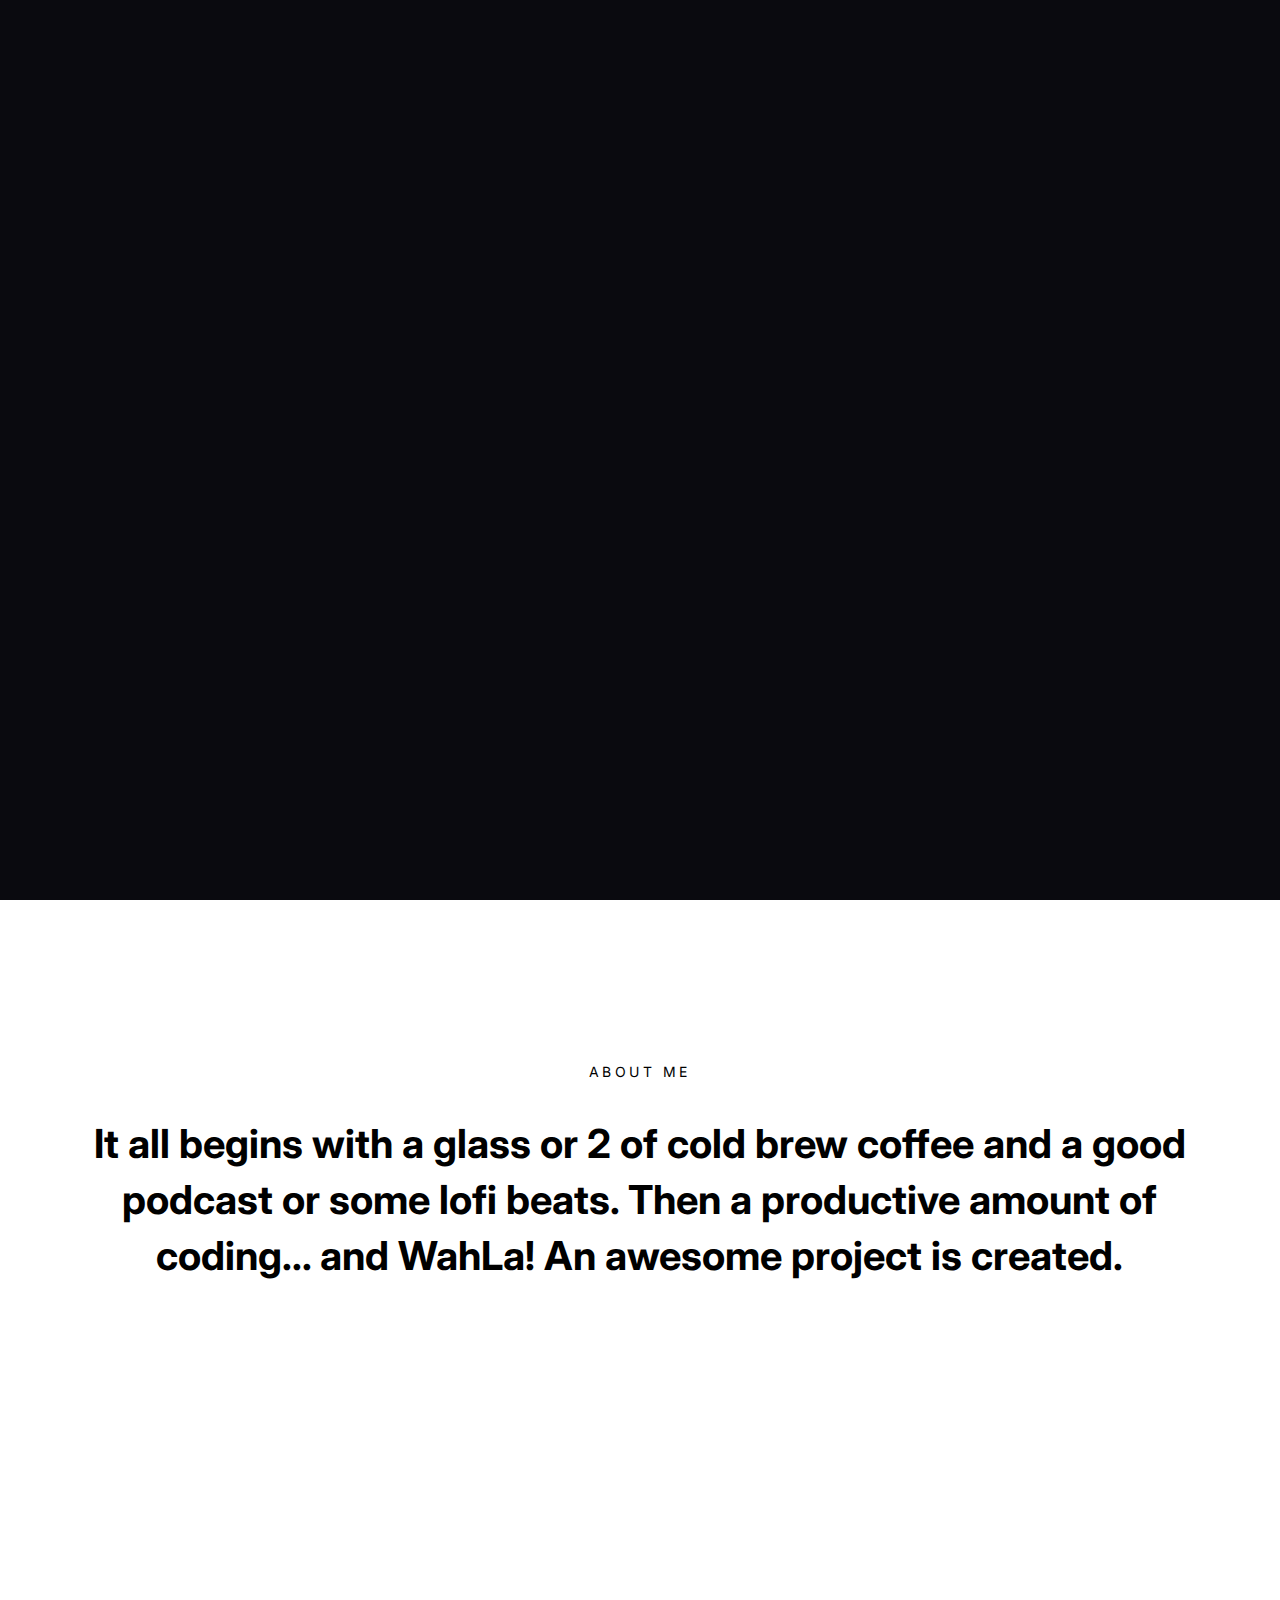
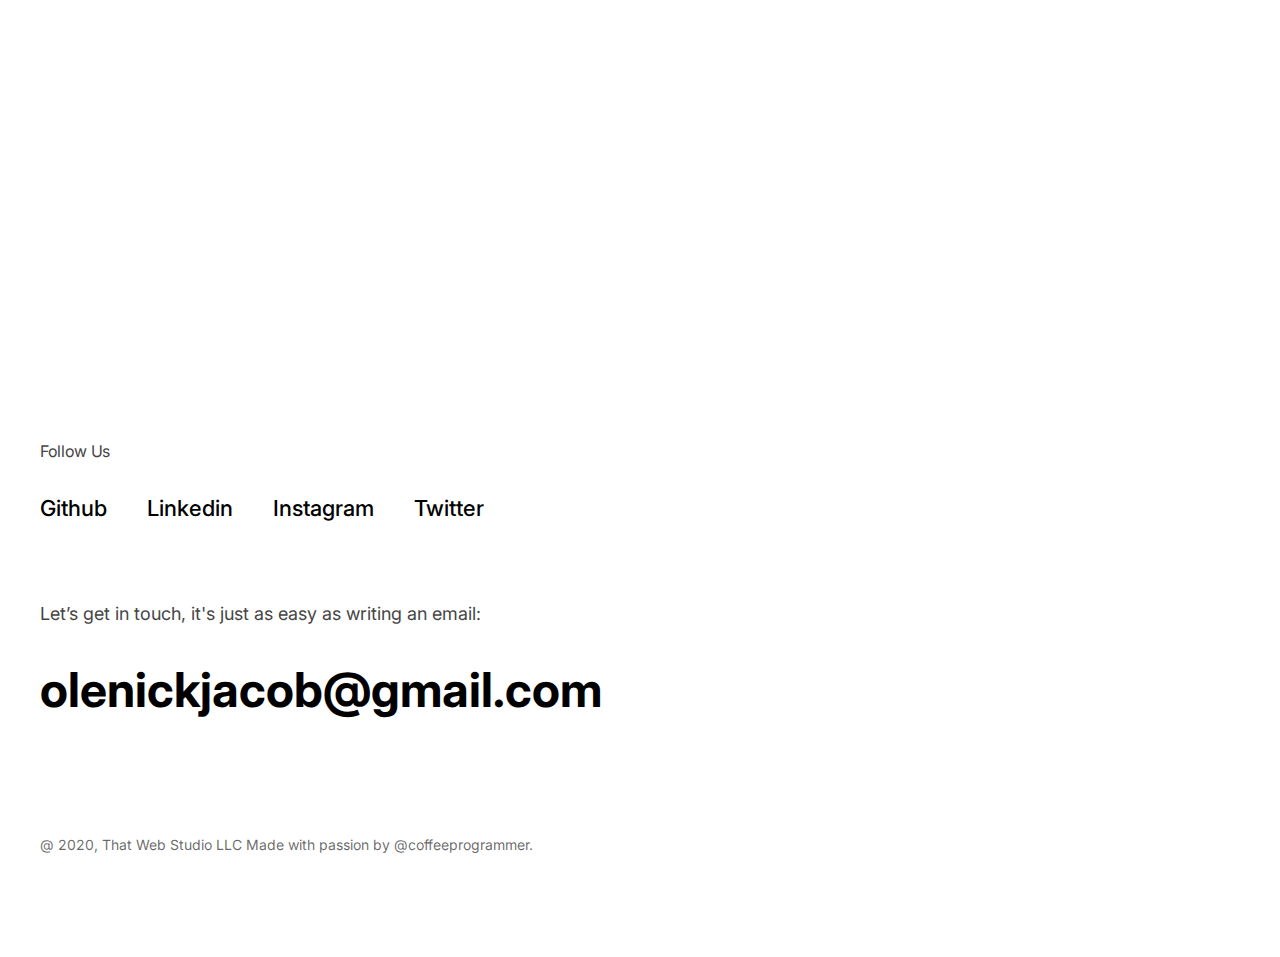
==== index.html @ dc8c901f "updated a link" ====
<!DOCTYPE html>
<html lang="en">

<head>

  <!-- Required meta tags -->
  <meta charset="UTF-8">
  <meta name="viewport" content="width=device-width, initial-scale=1">

  <!-- Google fonts -->
  <link href="https://fonts.googleapis.com/css2?family=Oswald:wght@200;300;400;500;600;700&display=swap" rel="stylesheet">
  <link href="https://fonts.googleapis.com/css2?family=Inter:wght@300;400;500;600;700;800;900&display=swap" rel="stylesheet">

  <!-- Stylesheets -->
  <link rel="stylesheet" href="css/vendors.css">
  <link rel="stylesheet" href="css/main.css">

  <!-- Favicon -->
  <link rel="apple-touch-icon" sizes="57x57" href="img/favicon/apple-icon-57x57.png">
  <link rel="apple-touch-icon" sizes="60x60" href="img/favicon/apple-icon-60x60.png">
  <link rel="apple-touch-icon" sizes="72x72" href="img/favicon/apple-icon-72x72.png">
  <link rel="apple-touch-icon" sizes="76x76" href="img/favicon/apple-icon-76x76.png">
  <link rel="apple-touch-icon" sizes="114x114" href="img/favicon/apple-icon-114x114.png">
  <link rel="apple-touch-icon" sizes="120x120" href="img/favicon/apple-icon-120x120.png">
  <link rel="apple-touch-icon" sizes="144x144" href="img/favicon/apple-icon-144x144.png">
  <link rel="apple-touch-icon" sizes="152x152" href="img/favicon/apple-icon-152x152.png">
  <link rel="apple-touch-icon" sizes="180x180" href="img/favicon/apple-icon-180x180.png">
  <link rel="icon" type="image/png" sizes="192x192" href="img/favicon/android-icon-192x192.png">
  <link rel="icon" type="image/png" sizes="32x32" href="img/favicon/favicon-32x32.png">
  <link rel="icon" type="image/png" sizes="96x96" href="img/favicon/favicon-96x96.png">
  <link rel="icon" type="image/png" sizes="16x16" href="img/favicon/favicon-16x16.png">
  <link rel="manifest" href="img/favicon/manifest.json">
  <meta name="msapplication-TileColor" content="#ffffff">
  <meta name="msapplication-TileImage" content="img/favicon/ms-icon-144x144.png">
  <meta name="theme-color" content="#ffffff">

  <title>Jacob Olenick | Front-End Engineer</title>
</head>

<body class="preloader-visible" data-barba="wrapper">


  <!-- preloader start -->
  <div class="preloader js-preloader">
    <div class="preloader__bg"></div>

    <div class="preloader__progress">
      <div class="preloader__progress__inner"></div>
    </div>
  </div>
  <!-- preloader end -->


  <!-- cursor start -->
  <div class="cursor js-cursor">
    <div class="cursor__wrapper">
      <div class="cursor__follower js-follower"></div>
      <div class="cursor__label js-label"></div>
      <div class="cursor__icon js-icon"></div>
    </div>
  </div>
  <!-- cursor end -->


  <!-- barba container start -->
  <div class="barba-container" data-barba="container">

    <!-- to-top-button start -->
    <div data-cursor class="backButton js-backButton">
      <span class="backButton__bg"></span>
      <div class="backButton__icon__wrap">
        <i class="backButton__button js-top-button" data-feather="arrow-up"></i>
      </div>
    </div>
    <!-- to-top-button end -->


    <main class="">


      <!-- header start -->
      <header class="header -light -sticky-light js-header">
        <!-- header__bar start -->
        <div class="header__bar">
          <div class="header__logo js-header-logo">
            <a data-barba href="home-1.html">
              <img class="header__logo__light js-lazy" data-srcset="images/JACOB OLENICK (1).png" data-src="images/JACOB OLENICK (1).png" alt="Logo">
            </a>
            <a data-barba href="home-1.html">
              <img class="header__logo__dark js-lazy" data-srcset="images/JACOB OLENICK (1).png" data-src="images/JACOB OLENICK (1).png" alt="Logo">
            </a>
          </div>

          <div class="header__menu js-header-menu">
            <button type="button" class="nav-button-open js-nav-open">
              <i class="icon" data-feather="menu"></i>
            </button>
          </div>
        </div>
        <!-- header__bar end -->


        <!-- nav start -->
        <nav class="nav js-nav">
          <div class="nav__inner js-nav-inner">
            <div class="nav__bg js-nav-bg"></div>

            <div class="nav__container">
              <div class="nav__header">
                <button type="button" class="nav-button-back js-nav-back">
                  <i class="icon" data-feather="arrow-left-circle"></i>
                </button>

                <button type="button" class="nav-btn-close js-nav-close pointer-events-none">
                  <i class="icon" data-feather="x"></i>
                </button>
              </div>

             <div class="nav__content">
                <div class="nav__content__left">
                  <div class="navList__wrap">
                    <ul class="navList js-navList">
                     <li>
                        <a data-barba href="https://nikewebsiteecomm.netlify.app">
                          Nike Showcase
                        </a>
                      </li>
                      <li>
                        <a data-barba href="https://diamondgame.netlify.app">
                          Javascript Game
                        </a>
                      </li>
                      <li>
                        <a data-barba href="https://mealfindr.netlify.app">
                          Meal Findr
                        </a>
                      </li>
                      <li>
                        <a data-barba href="https://jolly-mirzakhani-f8c6f5.netlify.app">
                          Coding Tunez
                        </a>
                      </li>
                      

                    
                  </div>
                </div> 

                <div class="nav__content__right">
                  <div class="nav__info">
                    <div class="nav__info__item js-navInfo-item">
                      <h5 class="text-sm tracking-none fw-500">
                        Do what you love!
                      </h5>

                      <div class="nav__info__content text-lg text-white mt-16">
                        <p>
                          I chose coding becuase it makes me feel alive. I'm not the smartest person, but I'm passionate. 
                        </p>
                      </div>
                    </div>

                    <div class="nav__info__item js-navInfo-item">
                      <h5 class="text-sm tracking-none fw-500">
                        Socials
                      </h5>

                      <div class="nav__info__content text-lg text-white mt-16">
                        <a href="https://www.github.com/jacobolenick">Github</a>
                        <a href="https://wwww.linkedin.com/in/jacobmolenick">Linkedin</a>
                        <a href="https://www.instagram.com/coffeeprogrammer">Instagram</a>
                        <a href="https://www.twitter.com/jacobolenick">Twitter</a>
                      </div>
                    </div>

                    <div class="nav__info__item js-navInfo-item">
                      <h5 class="text-sm tracking-none fw-500">
                        Contact Me
                      </h5>

                      <div class="nav__info__content text-lg text-white mt-16">
                        <a href="#">olenickjacob@gmail.com</a>
                      </div>
                    </div>
                  </div>
                </div>
              </div>
            </div>
          </div>
        </nav>
        <!-- nav end -->
      </header>
      <!-- header end -->


      <!-- section start -->
      <section class="masthead -type-3 -full-height js-masthead-type-3 js-shapes">
        <!-- shapes start -->
        <div class="masthead-shapes -group-2">
          <div class="masthead-shapes__item -item-1">
            <!-- <div class="masthead-shapes__shape -white -shadow-light js-shape"></div> -->
          </div>
        </div>
        <!-- shapes end -->

        <!-- container start -->
        <div class="container">
          <div class="row">
            <div class="col-auto offset-lg-1">
              <div class="masthead__content -left-padding pt-40 z-3">
                <div data-split="lines" data-split-page-reveal>
                  <p class="masthead__subtitle text-xs uppercase tracking-lg fw-500 mb-40 md:mb-32 js-subtitle">
                    Hello World
                  </p>
                </div>

                <div data-split="lines" data-split-page-reveal>
                  <h1 class="masthead__title fw-600 js-title">
                    Jacob Olenick<br>
                    Front-End Developer
                  </h1>
                </div>

                <div data-split="lines" data-split-page-reveal>
                  <p class="masthead__text mt-40 md:mt-32 sm:mt-20 js-text">
                    ReactJS and React Native<br>
                    Previosuly Worked as a UX/UI Designer
                  </p>
                </div>

                <div class="overflow-hidden">
                  <div class="masthead__button mt-48 md:mt-40 sm:mt-32 js-button">
                    <a href="https://www.linkedin.com/in/jacobmolenick" class="button -md -outline-black text-black">
                      Get in touch
                    </a>
                  </div>
                </div>
              </div>
            </div>
          </div>
        </div>
        <!-- container end -->

        <!-- ui-element start -->
        <div class="ui-element -bottom-left js-ui">
          <div class="ui-element__social text-black js-bottom-left-links">
            <a href="https://www.instagram.com/coffeeprogrammer"><i class="fa fa-instagram"></i></a>
            <a href="https://www.linkedin.com/in/jacobmolenick"><i class="fa fa-linkedin"></i></a>
            <a href="https://www.github.com/jacobolenick"><i class="fa fa-github"></i></a>
            <a href="https://www.twitter.com/jacobolenick"><i class="fa fa-twitter"></i></a>
          </div>
        </div>
        <!-- ui-element end -->

        <!-- ui-element start -->
        <div class="ui-element -bottom sm:d-none js-ui">
          <button type="button" class="ui-element__scroll text-black js-ui-scroll-button">
            scroll down
            <i class="icon" data-feather="arrow-down"></i>
          </button>
        </div>
        <!-- ui-element end -->
      </section>
      <!-- section end -->


      <!-- section start -->
      <section class="layout-pt-xl layout-pb-lg">
        <!-- container start -->
        <div data-anim-wrap class="container">
          <!-- row start -->
          <div class="row justify-content-center text-center">
            <div class="col-xl-11 col-lg-10">
              <div class="sectionHeading -sm">
                <p class="sectionHeading__subtitle">
                  About Me
                </p>
                <h2 class="sectionHeading__title leading-lg mt-32">
                  It all begins with a glass or 2 of cold brew coffee and a good podcast or some lofi beats. Then a productive amount of coding... and WahLa! An awesome project is created.
                </h2>
              <!--  <a href="about-2.html" data-barba class="button -underline fw-400 text-lg text-black mt-40"> -->
            
                </a>
              </div>
            </div>
          </div>
          <!-- row end -->
        </div>
        <!-- container end -->
      </section>
      <!-- section end -->


      <!-- section start -->
      <section class="layout-pt-md layout-pb-md">
        <!-- container start -->
        <div class="container">
          <!-- row start -->
          <div class="fancy-grid -col-2">

            <div class="fancy-grid__item">
              <a data-cursor-icon="arrow-right" data-anim="slide-up delay-2" class="portfolioCard -type-1 -hover" data-barba href="https://nikewebsiteecomm.netlify.app/">
                <div class="portfolioCard__img">
                  <div class="portfolioCard__img__inner">
                    <div class="ratio ratio-3:4 bg-image js-lazy" data-bg="images/nike.jpg"></div>
                  </div>
                </div>

                <div class="portfolioCard__content mt-20">
                  <p class="portfolioCard__category overflow-hidden text-dark mb-8">
                    ReactJS Project
                  </p>

                  <h3 class="portfolioCard__title overflow-hidden text-2xl fw-600">
                    Nike Showcase
                  </h3>
                </div>
              </a>
            </div>

            <div class="fancy-grid__item">
              <a data-cursor-icon="arrow-right" data-anim="slide-up delay-2" class="portfolioCard -type-1 -hover" data-barba href="https://mealfindr.netlify.app/">
                <div class="portfolioCard__img">
                  <div class="portfolioCard__img__inner">
                    <div class="ratio ratio-3:4 bg-image js-lazy" data-bg="images/meal.jpg"></div>
                  </div>
                </div>

                <div class="portfolioCard__content mt-20">
                  <p class="portfolioCard__category overflow-hidden text-dark mb-8">
                    Javascript Project | API
                  </p>

                  <h3 class="portfolioCard__title overflow-hidden text-2xl fw-600">
                    Meal Finder
                  </h3>
                </div>
              </a>
            </div>

            <div class="fancy-grid__item">
              <a data-cursor-icon="arrow-right" data-anim="slide-up delay-2" class="portfolioCard -type-1 -hover" data-barba href="https://jolly-mirzakhani-f8c6f5.netlify.app/">
                <div class="portfolioCard__img">
                  <div class="portfolioCard__img__inner">
                    <div class="ratio ratio-3:4 bg-image js-lazy" data-bg="images/tunez.jpg"></div>
                  </div>
                </div>

                <div class="portfolioCard__content mt-20">
                  <p class="portfolioCard__category overflow-hidden text-dark mb-8">
                    Javascript Project
                  </p>

                  <h3 class="portfolioCard__title overflow-hidden text-2xl fw-600">
                    Coding Tunez
                  </h3>
                </div>
              </a>
            </div>

            <div class="fancy-grid__item">
              <a data-cursor-icon="arrow-right" data-anim="slide-up delay-2" class="portfolioCard -type-1 -hover" data-barba href="https://diamondgame.netlify.app/">
                <div class="portfolioCard__img">
                  <div class="portfolioCard__img__inner">
                    <div class="ratio ratio-3:4 bg-image js-lazy" data-bg="images/game.jpg"></div>
                  </div>
                </div>

                <div class="portfolioCard__content mt-20">
                  <p class="portfolioCard__category overflow-hidden text-dark mb-8">
                    Javascript Game Project
                  </p>

                  <h3 class="portfolioCard__title overflow-hidden text-2xl fw-600">
                    Diamond Game
                  </h3>
                </div>
              </a>
            </div>

           <!-- <div class="fancy-grid__item">
              <a data-cursor-icon="arrow-right" data-anim="slide-up delay-2" class="portfolioCard -type-1 -hover" data-barba href="portfolio-single-4.html">
                <div class="portfolioCard__img">
                  <div class="portfolioCard__img__inner">
                    <div class="ratio ratio-3:4 bg-image js-lazy" data-bg="img/projects/vertical/4.jpg"></div>
                  </div>
                </div>

                <div class="portfolioCard__content mt-20">
                  <p class="portfolioCard__category overflow-hidden text-dark mb-8">
                    Branding
                  </p>

                  <h3 class="portfolioCard__title overflow-hidden text-2xl fw-600">
                    Steel Bottle
                  </h3>
                </div>
              </a>
            </div>

          </div> -->
          <!-- row end -->
        </div>
        <!-- container end -->
      </section>
      <!-- section end -->


      <!-- section start -->
      <section class="layout-pt-md layout-pb-md">
        <!-- container start -->
        <div data-anim-wrap class="container">

          <!-- row start -->
         <!-- <div class="row">
            <div class="col-md-5">
              <div class="sectionHeading -md">
                <p class="sectionHeading__subtitle">
                  recognition
                </p>
                <h2 class="sectionHeading__title">
                  Awards & Recognition
                </h2>
              </div>
            </div>
          </div>
          <!-- row end -->


          <!-- row start -->
          <!--<div class="row x-gap-48 y-gap-48 layout-pt-md">

            <div class="col-lg-4 col-sm-6">
              <div data-anim="slide-up delay-1">
                <h4 class="text-xl fw-500 tracking-none">
                  Interior design
                </h4>
                <p class="text-lg fw-400 mt-8">
                  Breakthrough designer of the year 2020
                </p>
              </div>
            </div>

            <div class="col-lg-4 col-sm-6">
              <div data-anim="slide-up delay-1">
                <h4 class="text-xl fw-500 tracking-none">
                  CSS Design Awards
                </h4>
                <p class="text-lg fw-400 mt-8">
                  Breakthrough designer of the year 2020
                </p>
              </div>
            </div>

            <div class="col-lg-4 col-sm-6">
              <div data-anim="slide-up delay-1">
                <h4 class="text-xl fw-500 tracking-none">
                  Web Design Award
                </h4>
                <p class="text-lg fw-400 mt-8">
                  Breakthrough designer of the year 2020
                </p>
              </div>
            </div>

            <div class="col-lg-4 col-sm-6">
              <div data-anim="slide-up delay-1">
                <h4 class="text-xl fw-500 tracking-none">
                  The Shorty Awards
                </h4>
                <p class="text-lg fw-400 mt-8">
                  Breakthrough designer of the year 2020
                </p>
              </div>
            </div>

            <div class="col-lg-4 col-sm-6">
              <div data-anim="slide-up delay-1">
                <h4 class="text-xl fw-500 tracking-none">
                  Interior design
                </h4>
                <p class="text-lg fw-400 mt-8">
                  Breakthrough designer of the year 2020
                </p>
              </div>
            </div>

            <div class="col-lg-4 col-sm-6">
              <div data-anim="slide-up delay-1">
                <h4 class="text-xl fw-500 tracking-none">
                  CSS Design Awards
                </h4>
                <p class="text-lg fw-400 mt-8">
                  Breakthrough designer of the year 2020
                </p>
              </div>
            </div>

            <div class="col-lg-4 col-sm-6">
              <div data-anim="slide-up delay-1">
                <h4 class="text-xl fw-500 tracking-none">
                  Web Design Award
                </h4>
                <p class="text-lg fw-400 mt-8">
                  Breakthrough designer of the year 2020
                </p>
              </div>
            </div>

            <div class="col-lg-4 col-sm-6">
              <div data-anim="slide-up delay-1">
                <h4 class="text-xl fw-500 tracking-none">
                  The Shorty Awards
                </h4>
                <p class="text-lg fw-400 mt-8">
                  Breakthrough designer of the year 2020
                </p>
              </div>
            </div>

          </div>-->
          <!-- row end -->

        </div>
        <!-- container end -->
      </section>
      <!-- section end -->


      <!-- section start -->
     <!-- <section class="layout-pt-lg layout-pb-lg">-->
        <!-- container start -->
       <!-- <div class="container"> -->
          <!-- row start -->
         <!-- <div class="row x-gap-40 y-gap-40">

            <div class="col-lg-4 col-md-6">
              <div data-anim="slide-up delay-3" class="blogCard -type-2 -hover shadow-light rounded-4">
                <a class="blogCard__img" data-barba href="blog-article.html">
                  <div class="bg-image js-lazy" data-bg="img/blog/thumbnail/1.jpg"></div>
                </a>

                <div class="blogCard__content px-40 py-40 lg:px-32 lg:py-32 md:px-40 md:py-40">
                  <div class="blogCard__info text-sm text-dark">
                    <a href="#">Typography</a>,
                    <a href="#">UI/UX</a>
                  </div>

                  <h4 class="blogCard__title text-2xl leading-md fw-500 text-black mt-48">
                    <a data-barba href="blog-article.html">
                      Mobile UI Design: 7 Basic Typography Rules
                    </a>
                  </h4>

                  <p class="blogCard__text mt-12">
                    Third and, them Isn&#39;t years wherein man without he to also green...
                  </p>

                  <div class="blogCard__date mt-32">
                    <a href="#" class="button text-sm text-dark">
                      May 28, 2020
                    </a>
                  </div>
                </div>
              </div>
            </div>

            <div class="col-lg-4 col-md-6">
              <div data-anim="slide-up delay-4" class="blogCard -type-2 -hover shadow-light rounded-4">
                <a class="blogCard__img" data-barba href="blog-article.html">
                  <div class="bg-image js-lazy" data-bg="img/blog/thumbnail/2.jpg"></div>
                </a>

                <div class="blogCard__content px-40 py-40 lg:px-32 lg:py-32 md:px-40 md:py-40">
                  <div class="blogCard__info text-sm text-dark">
                    <a href="#">Graphic Design</a>,
                    <a href="#">Process</a>
                  </div>

                  <h4 class="blogCard__title text-2xl leading-md fw-500 text-black mt-48">
                    <a data-barba href="blog-article.html">
                      Graphic Design: Useful Tips and Best Practices
                    </a>
                  </h4>

                  <p class="blogCard__text mt-12">
                    So fifth you creature together beast a. Form be. Face shall....
                  </p>

                  <div class="blogCard__date mt-32">
                    <a href="#" class="button text-sm text-dark">
                      May 22, 2020
                    </a>
                  </div>
                </div>
              </div>
            </div>

            <div class="col-lg-4 col-md-6">
              <div data-anim="slide-up delay-5" class="blogCard -type-2 -hover shadow-light rounded-4">
                <a class="blogCard__img" data-barba href="blog-article.html">
                  <div class="bg-image js-lazy" data-bg="img/blog/thumbnail/3.jpg"></div>
                </a>

                <div class="blogCard__content px-40 py-40 lg:px-32 lg:py-32 md:px-40 md:py-40">
                  <div class="blogCard__info text-sm text-dark">
                    <a href="#">Web Design</a>
                  </div>

                  <h4 class="blogCard__title text-2xl leading-md fw-500 text-black mt-48">
                    <a data-barba href="blog-article.html">
                      Review of Popular Web Design Trends in 2020
                    </a>
                  </h4>

                  <p class="blogCard__text mt-12">
                    Deep fruitful living was don&#39;t night unto beginning air you...
                  </p>

                  <div class="blogCard__date mt-32">
                    <a href="#" class="button text-sm text-dark">
                      April 19, 2020
                    </a>
                  </div>
                </div>
              </div>
            </div>

          </div> -->
          <!-- row end -->
       <!-- </div>
        <!-- container end -->
    <!--  </section> -->
      <!-- section end -->


      <!-- footer start -->
      <footer class="footer -type-2 bg-white">
        <!-- container start -->
        <div class="container">
          <!-- row start -->
          <div class="row">
            <div class="col-auto">
              <h5 class="text-base fw-400 text-dark">Follow Us</h5>
              <div class="footer__social text-black fw-500 mt-24 sm:mt-12">
                <a href="https://www.github.com/jacobolenick">Github</a>
                <a href="https://www.linkedin.com/in/jacobmolenick">Linkedin</a>
                <a href="https://www.instagram.com/coffeeprogrammer">Instagram</a>
                <a href="https://www.twitter.com/jacobolenick">Twitter</a>
              </div>
            </div>
          </div>
          <!-- row end -->

          <!-- row start -->
          <div class="row">
            <div class="col-auto">
              <p class="footer__text text-lg md:text-base">
                Let’s get in touch, it's just as easy as writing an email:
              </p>

              <a href="#" class="footer__link text-5xl md:text-4xl xs:text-3xl button -underline fw-700 text-black mt-20">
                olenickjacob@gmail.com
              </a>
            </div>
          </div>
          <!-- row end -->

          <!-- row start -->
          <div class="row">
            <div class="col-auto">
              <div class="footer__copyright">
                <p class="text-sm">
                  @ 2020, That Web Studio LLC Made with passion by @coffeeprogrammer.
                </p>
              </div>
            </div>
          </div>
          <!-- row end -->

          <!-- shapes start -
          <div class="footer__shapes">
            <div></div>
            <div></div>
          </div>
          <!-- shapes end 
        </div> -->
        <!-- container end -->
      </footer>
      <!-- footer end -->


    </main>

  </div>
  <!-- barba container end -->


  <!-- JavaScript -->
  <script src="js/vendors.js"></script>
  <script src="js/main.js"></script>

</body>

</html>
---- css/vendors.css ----
*,:after,:before{box-sizing:border-box}html{font-family:sans-serif;line-height:1.15;-webkit-text-size-adjust:100%;-webkit-tap-highlight-color:rgba(0,0,0,0)}article,aside,figcaption,figure,footer,header,hgroup,main,nav,section{display:block}body{margin:0;font-family:-apple-system,BlinkMacSystemFont,Segoe UI,Roboto,Helvetica Neue,Arial,Noto Sans,sans-serif,Apple Color Emoji,Segoe UI Emoji,Segoe UI Symbol,Noto Color Emoji;font-size:1rem;font-weight:400;line-height:1.5;color:#212529;text-align:left;background-color:#fff}[tabindex="-1"]:focus:not(:focus-visible){outline:0!important}hr{box-sizing:content-box;height:0;overflow:visible}h1,h2,h3,h4,h5,h6{margin-top:0;margin-bottom:.5rem}p{margin-top:0;margin-bottom:1rem}abbr[data-original-title],abbr[title]{text-decoration:underline;-webkit-text-decoration:underline dotted;text-decoration:underline dotted;cursor:help;border-bottom:0;-webkit-text-decoration-skip-ink:none;text-decoration-skip-ink:none}address{font-style:normal;line-height:inherit}address,dl,ol,ul{margin-bottom:1rem}dl,ol,ul{margin-top:0}ol ol,ol ul,ul ol,ul ul{margin-bottom:0}dt{font-weight:700}dd{margin-bottom:.5rem;margin-left:0}blockquote{margin:0 0 1rem}b,strong{font-weight:bolder}small{font-size:80%}sub,sup{position:relative;font-size:75%;line-height:0;vertical-align:baseline}sub{bottom:-.25em}sup{top:-.5em}a{color:#007bff;text-decoration:none;background-color:transparent}a:hover{color:#0056b3;text-decoration:underline}a:not([href]),a:not([href]):hover{color:inherit;text-decoration:none}code,kbd,pre,samp{font-family:SFMono-Regular,Menlo,Monaco,Consolas,Liberation Mono,Courier New,monospace;font-size:1em}pre{margin-top:0;margin-bottom:1rem;overflow:auto;-ms-overflow-style:scrollbar}figure{margin:0 0 1rem}img{border-style:none}img,svg{vertical-align:middle}svg{overflow:hidden}table{border-collapse:collapse}caption{padding-top:.75rem;padding-bottom:.75rem;color:#6c757d;text-align:left;caption-side:bottom}th{text-align:inherit}label{display:inline-block;margin-bottom:.5rem}button{border-radius:0}button:focus{outline:1px dotted;outline:5px auto -webkit-focus-ring-color}button,input,optgroup,select,textarea{margin:0;font-family:inherit;font-size:inherit;line-height:inherit}button,input{overflow:visible}button,select{text-transform:none}[role=button]{cursor:pointer}select{word-wrap:normal}[type=button],[type=reset],[type=submit],button{-webkit-appearance:button}[type=button]:not(:disabled),[type=reset]:not(:disabled),[type=submit]:not(:disabled),button:not(:disabled){cursor:pointer}[type=button]::-moz-focus-inner,[type=reset]::-moz-focus-inner,[type=submit]::-moz-focus-inner,button::-moz-focus-inner{padding:0;border-style:none}input[type=checkbox],input[type=radio]{box-sizing:border-box;padding:0}textarea{overflow:auto;resize:vertical}fieldset{min-width:0;padding:0;margin:0;border:0}legend{display:block;width:100%;max-width:100%;padding:0;margin-bottom:.5rem;font-size:1.5rem;line-height:inherit;color:inherit;white-space:normal}progress{vertical-align:baseline}[type=number]::-webkit-inner-spin-button,[type=number]::-webkit-outer-spin-button{height:auto}[type=search]{outline-offset:-2px;-webkit-appearance:none}[type=search]::-webkit-search-decoration{-webkit-appearance:none}::-webkit-file-upload-button{font:inherit;-webkit-appearance:button}output{display:inline-block}summary{display:list-item;cursor:pointer}template{display:none}[hidden]{display:none!important}.container{width:100%;padding-right:16px;padding-left:16px;margin-right:auto;margin-left:auto}@media (min-width:576px){.container{max-width:540px}}@media (min-width:768px){.container{max-width:720px}}@media (min-width:992px){.container{max-width:960px}}@media (min-width:1260px){.container{max-width:1232px}}.container-fluid,.container-lg,.container-md,.container-sm,.container-xl{width:100%;padding-right:16px;padding-left:16px;margin-right:auto;margin-left:auto}@media (min-width:576px){.container,.container-sm{max-width:540px}}@media (min-width:768px){.container,.container-md,.container-sm{max-width:720px}}@media (min-width:992px){.container,.container-lg,.container-md,.container-sm{max-width:960px}}@media (min-width:1260px){.container,.container-lg,.container-md,.container-sm,.container-xl{max-width:1232px}}.row{display:flex;flex-wrap:wrap;margin-right:-16px;margin-left:-16px}.no-gutters{margin-right:0;margin-left:0}.no-gutters>.col,.no-gutters>[class*=col-]{padding-right:0;padding-left:0}.col,.col-1,.col-2,.col-3,.col-4,.col-5,.col-6,.col-7,.col-8,.col-9,.col-10,.col-11,.col-12,.col-auto,.col-lg,.col-lg-1,.col-lg-2,.col-lg-3,.col-lg-4,.col-lg-5,.col-lg-6,.col-lg-7,.col-lg-8,.col-lg-9,.col-lg-10,.col-lg-11,.col-lg-12,.col-lg-auto,.col-md,.col-md-1,.col-md-2,.col-md-3,.col-md-4,.col-md-5,.col-md-6,.col-md-7,.col-md-8,.col-md-9,.col-md-10,.col-md-11,.col-md-12,.col-md-auto,.col-sm,.col-sm-1,.col-sm-2,.col-sm-3,.col-sm-4,.col-sm-5,.col-sm-6,.col-sm-7,.col-sm-8,.col-sm-9,.col-sm-10,.col-sm-11,.col-sm-12,.col-sm-auto,.col-xl,.col-xl-1,.col-xl-2,.col-xl-3,.col-xl-4,.col-xl-5,.col-xl-6,.col-xl-7,.col-xl-8,.col-xl-9,.col-xl-10,.col-xl-11,.col-xl-12,.col-xl-auto{position:relative;width:100%;padding-right:16px;padding-left:16px}.col{flex-basis:0;flex-grow:1;min-width:0;max-width:100%}.row-cols-1>*{flex:0 0 100%;max-width:100%}.row-cols-2>*{flex:0 0 50%;max-width:50%}.row-cols-3>*{flex:0 0 33.33333%;max-width:33.33333%}.row-cols-4>*{flex:0 0 25%;max-width:25%}.row-cols-5>*{flex:0 0 20%;max-width:20%}.row-cols-6>*{flex:0 0 16.66667%;max-width:16.66667%}.col-auto{flex:0 0 auto;width:auto;max-width:100%}.col-1{flex:0 0 8.33333%;max-width:8.33333%}.col-2{flex:0 0 16.66667%;max-width:16.66667%}.col-3{flex:0 0 25%;max-width:25%}.col-4{flex:0 0 33.33333%;max-width:33.33333%}.col-5{flex:0 0 41.66667%;max-width:41.66667%}.col-6{flex:0 0 50%;max-width:50%}.col-7{flex:0 0 58.33333%;max-width:58.33333%}.col-8{flex:0 0 66.66667%;max-width:66.66667%}.col-9{flex:0 0 75%;max-width:75%}.col-10{flex:0 0 83.33333%;max-width:83.33333%}.col-11{flex:0 0 91.66667%;max-width:91.66667%}.col-12{flex:0 0 100%;max-width:100%}.order-first{order:-1}.order-last{order:13}.order-0{order:0}.order-1{order:1}.order-2{order:2}.order-3{order:3}.order-4{order:4}.order-5{order:5}.order-6{order:6}.order-7{order:7}.order-8{order:8}.order-9{order:9}.order-10{order:10}.order-11{order:11}.order-12{order:12}.offset-1{margin-left:8.33333%}.offset-2{margin-left:16.66667%}.offset-3{margin-left:25%}.offset-4{margin-left:33.33333%}.offset-5{margin-left:41.66667%}.offset-6{margin-left:50%}.offset-7{margin-left:58.33333%}.offset-8{margin-left:66.66667%}.offset-9{margin-left:75%}.offset-10{margin-left:83.33333%}.offset-11{margin-left:91.66667%}@media (min-width:576px){.col-sm{flex-basis:0;flex-grow:1;min-width:0;max-width:100%}.row-cols-sm-1>*{flex:0 0 100%;max-width:100%}.row-cols-sm-2>*{flex:0 0 50%;max-width:50%}.row-cols-sm-3>*{flex:0 0 33.33333%;max-width:33.33333%}.row-cols-sm-4>*{flex:0 0 25%;max-width:25%}.row-cols-sm-5>*{flex:0 0 20%;max-width:20%}.row-cols-sm-6>*{flex:0 0 16.66667%;max-width:16.66667%}.col-sm-auto{flex:0 0 auto;width:auto;max-width:100%}.col-sm-1{flex:0 0 8.33333%;max-width:8.33333%}.col-sm-2{flex:0 0 16.66667%;max-width:16.66667%}.col-sm-3{flex:0 0 25%;max-width:25%}.col-sm-4{flex:0 0 33.33333%;max-width:33.33333%}.col-sm-5{flex:0 0 41.66667%;max-width:41.66667%}.col-sm-6{flex:0 0 50%;max-width:50%}.col-sm-7{flex:0 0 58.33333%;max-width:58.33333%}.col-sm-8{flex:0 0 66.66667%;max-width:66.66667%}.col-sm-9{flex:0 0 75%;max-width:75%}.col-sm-10{flex:0 0 83.33333%;max-width:83.33333%}.col-sm-11{flex:0 0 91.66667%;max-width:91.66667%}.col-sm-12{flex:0 0 100%;max-width:100%}.order-sm-first{order:-1}.order-sm-last{order:13}.order-sm-0{order:0}.order-sm-1{order:1}.order-sm-2{order:2}.order-sm-3{order:3}.order-sm-4{order:4}.order-sm-5{order:5}.order-sm-6{order:6}.order-sm-7{order:7}.order-sm-8{order:8}.order-sm-9{order:9}.order-sm-10{order:10}.order-sm-11{order:11}.order-sm-12{order:12}.offset-sm-0{margin-left:0}.offset-sm-1{margin-left:8.33333%}.offset-sm-2{margin-left:16.66667%}.offset-sm-3{margin-left:25%}.offset-sm-4{margin-left:33.33333%}.offset-sm-5{margin-left:41.66667%}.offset-sm-6{margin-left:50%}.offset-sm-7{margin-left:58.33333%}.offset-sm-8{margin-left:66.66667%}.offset-sm-9{margin-left:75%}.offset-sm-10{margin-left:83.33333%}.offset-sm-11{margin-left:91.66667%}}@media (min-width:768px){.col-md{flex-basis:0;flex-grow:1;min-width:0;max-width:100%}.row-cols-md-1>*{flex:0 0 100%;max-width:100%}.row-cols-md-2>*{flex:0 0 50%;max-width:50%}.row-cols-md-3>*{flex:0 0 33.33333%;max-width:33.33333%}.row-cols-md-4>*{flex:0 0 25%;max-width:25%}.row-cols-md-5>*{flex:0 0 20%;max-width:20%}.row-cols-md-6>*{flex:0 0 16.66667%;max-width:16.66667%}.col-md-auto{flex:0 0 auto;width:auto;max-width:100%}.col-md-1{flex:0 0 8.33333%;max-width:8.33333%}.col-md-2{flex:0 0 16.66667%;max-width:16.66667%}.col-md-3{flex:0 0 25%;max-width:25%}.col-md-4{flex:0 0 33.33333%;max-width:33.33333%}.col-md-5{flex:0 0 41.66667%;max-width:41.66667%}.col-md-6{flex:0 0 50%;max-width:50%}.col-md-7{flex:0 0 58.33333%;max-width:58.33333%}.col-md-8{flex:0 0 66.66667%;max-width:66.66667%}.col-md-9{flex:0 0 75%;max-width:75%}.col-md-10{flex:0 0 83.33333%;max-width:83.33333%}.col-md-11{flex:0 0 91.66667%;max-width:91.66667%}.col-md-12{flex:0 0 100%;max-width:100%}.order-md-first{order:-1}.order-md-last{order:13}.order-md-0{order:0}.order-md-1{order:1}.order-md-2{order:2}.order-md-3{order:3}.order-md-4{order:4}.order-md-5{order:5}.order-md-6{order:6}.order-md-7{order:7}.order-md-8{order:8}.order-md-9{order:9}.order-md-10{order:10}.order-md-11{order:11}.order-md-12{order:12}.offset-md-0{margin-left:0}.offset-md-1{margin-left:8.33333%}.offset-md-2{margin-left:16.66667%}.offset-md-3{margin-left:25%}.offset-md-4{margin-left:33.33333%}.offset-md-5{margin-left:41.66667%}.offset-md-6{margin-left:50%}.offset-md-7{margin-left:58.33333%}.offset-md-8{margin-left:66.66667%}.offset-md-9{margin-left:75%}.offset-md-10{margin-left:83.33333%}.offset-md-11{margin-left:91.66667%}}@media (min-width:992px){.col-lg{flex-basis:0;flex-grow:1;min-width:0;max-width:100%}.row-cols-lg-1>*{flex:0 0 100%;max-width:100%}.row-cols-lg-2>*{flex:0 0 50%;max-width:50%}.row-cols-lg-3>*{flex:0 0 33.33333%;max-width:33.33333%}.row-cols-lg-4>*{flex:0 0 25%;max-width:25%}.row-cols-lg-5>*{flex:0 0 20%;max-width:20%}.row-cols-lg-6>*{flex:0 0 16.66667%;max-width:16.66667%}.col-lg-auto{flex:0 0 auto;width:auto;max-width:100%}.col-lg-1{flex:0 0 8.33333%;max-width:8.33333%}.col-lg-2{flex:0 0 16.66667%;max-width:16.66667%}.col-lg-3{flex:0 0 25%;max-width:25%}.col-lg-4{flex:0 0 33.33333%;max-width:33.33333%}.col-lg-5{flex:0 0 41.66667%;max-width:41.66667%}.col-lg-6{flex:0 0 50%;max-width:50%}.col-lg-7{flex:0 0 58.33333%;max-width:58.33333%}.col-lg-8{flex:0 0 66.66667%;max-width:66.66667%}.col-lg-9{flex:0 0 75%;max-width:75%}.col-lg-10{flex:0 0 83.33333%;max-width:83.33333%}.col-lg-11{flex:0 0 91.66667%;max-width:91.66667%}.col-lg-12{flex:0 0 100%;max-width:100%}.order-lg-first{order:-1}.order-lg-last{order:13}.order-lg-0{order:0}.order-lg-1{order:1}.order-lg-2{order:2}.order-lg-3{order:3}.order-lg-4{order:4}.order-lg-5{order:5}.order-lg-6{order:6}.order-lg-7{order:7}.order-lg-8{order:8}.order-lg-9{order:9}.order-lg-10{order:10}.order-lg-11{order:11}.order-lg-12{order:12}.offset-lg-0{margin-left:0}.offset-lg-1{margin-left:8.33333%}.offset-lg-2{margin-left:16.66667%}.offset-lg-3{margin-left:25%}.offset-lg-4{margin-left:33.33333%}.offset-lg-5{margin-left:41.66667%}.offset-lg-6{margin-left:50%}.offset-lg-7{margin-left:58.33333%}.offset-lg-8{margin-left:66.66667%}.offset-lg-9{margin-left:75%}.offset-lg-10{margin-left:83.33333%}.offset-lg-11{margin-left:91.66667%}}@media (min-width:1260px){.col-xl{flex-basis:0;flex-grow:1;min-width:0;max-width:100%}.row-cols-xl-1>*{flex:0 0 100%;max-width:100%}.row-cols-xl-2>*{flex:0 0 50%;max-width:50%}.row-cols-xl-3>*{flex:0 0 33.33333%;max-width:33.33333%}.row-cols-xl-4>*{flex:0 0 25%;max-width:25%}.row-cols-xl-5>*{flex:0 0 20%;max-width:20%}.row-cols-xl-6>*{flex:0 0 16.66667%;max-width:16.66667%}.col-xl-auto{flex:0 0 auto;width:auto;max-width:100%}.col-xl-1{flex:0 0 8.33333%;max-width:8.33333%}.col-xl-2{flex:0 0 16.66667%;max-width:16.66667%}.col-xl-3{flex:0 0 25%;max-width:25%}.col-xl-4{flex:0 0 33.33333%;max-width:33.33333%}.col-xl-5{flex:0 0 41.66667%;max-width:41.66667%}.col-xl-6{flex:0 0 50%;max-width:50%}.col-xl-7{flex:0 0 58.33333%;max-width:58.33333%}.col-xl-8{flex:0 0 66.66667%;max-width:66.66667%}.col-xl-9{flex:0 0 75%;max-width:75%}.col-xl-10{flex:0 0 83.33333%;max-width:83.33333%}.col-xl-11{flex:0 0 91.66667%;max-width:91.66667%}.col-xl-12{flex:0 0 100%;max-width:100%}.order-xl-first{order:-1}.order-xl-last{order:13}.order-xl-0{order:0}.order-xl-1{order:1}.order-xl-2{order:2}.order-xl-3{order:3}.order-xl-4{order:4}.order-xl-5{order:5}.order-xl-6{order:6}.order-xl-7{order:7}.order-xl-8{order:8}.order-xl-9{order:9}.order-xl-10{order:10}.order-xl-11{order:11}.order-xl-12{order:12}.offset-xl-0{margin-left:0}.offset-xl-1{margin-left:8.33333%}.offset-xl-2{margin-left:16.66667%}.offset-xl-3{margin-left:25%}.offset-xl-4{margin-left:33.33333%}.offset-xl-5{margin-left:41.66667%}.offset-xl-6{margin-left:50%}.offset-xl-7{margin-left:58.33333%}.offset-xl-8{margin-left:66.66667%}.offset-xl-9{margin-left:75%}.offset-xl-10{margin-left:83.33333%}.offset-xl-11{margin-left:91.66667%}}
/*!
 *  Font Awesome 4.7.0 by @davegandy - http://fontawesome.io - @fontawesome
 *  License - http://fontawesome.io/license (Font: SIL OFL 1.1, CSS: MIT License)
 */@font-face{font-family:'FontAwesome';src:url('../fonts/fontawesome-webfont.eot?v=4.7.0');src:url('../fonts/fontawesome-webfont.eot?#iefix&v=4.7.0') format('embedded-opentype'),url('../fonts/fontawesome-webfont.woff2?v=4.7.0') format('woff2'),url('../fonts/fontawesome-webfont.woff?v=4.7.0') format('woff'),url('../fonts/fontawesome-webfont.ttf?v=4.7.0') format('truetype'),url('../fonts/fontawesome-webfont.svg?v=4.7.0#fontawesomeregular') format('svg');font-weight:normal;font-style:normal}.fa{display:inline-block;font:normal normal normal 14px/1 FontAwesome;font-size:inherit;text-rendering:auto;-webkit-font-smoothing:antialiased;-moz-osx-font-smoothing:grayscale}.fa-lg{font-size:1.33333333em;line-height:.75em;vertical-align:-15%}.fa-2x{font-size:2em}.fa-3x{font-size:3em}.fa-4x{font-size:4em}.fa-5x{font-size:5em}.fa-fw{width:1.28571429em;text-align:center}.fa-ul{padding-left:0;margin-left:2.14285714em;list-style-type:none}.fa-ul>li{position:relative}.fa-li{position:absolute;left:-2.14285714em;width:2.14285714em;top:.14285714em;text-align:center}.fa-li.fa-lg{left:-1.85714286em}.fa-border{padding:.2em .25em .15em;border:solid .08em #eee;border-radius:.1em}.fa-pull-left{float:left}.fa-pull-right{float:right}.fa.fa-pull-left{margin-right:.3em}.fa.fa-pull-right{margin-left:.3em}.pull-right{float:right}.pull-left{float:left}.fa.pull-left{margin-right:.3em}.fa.pull-right{margin-left:.3em}.fa-spin{-webkit-animation:fa-spin 2s infinite linear;animation:fa-spin 2s infinite linear}.fa-pulse{-webkit-animation:fa-spin 1s infinite steps(8);animation:fa-spin 1s infinite steps(8)}@-webkit-keyframes fa-spin{0%{-webkit-transform:rotate(0deg);transform:rotate(0deg)}100%{-webkit-transform:rotate(359deg);transform:rotate(359deg)}}@keyframes fa-spin{0%{-webkit-transform:rotate(0deg);transform:rotate(0deg)}100%{-webkit-transform:rotate(359deg);transform:rotate(359deg)}}.fa-rotate-90{-ms-filter:"progid:DXImageTransform.Microsoft.BasicImage(rotation=1)";-webkit-transform:rotate(90deg);-ms-transform:rotate(90deg);transform:rotate(90deg)}.fa-rotate-180{-ms-filter:"progid:DXImageTransform.Microsoft.BasicImage(rotation=2)";-webkit-transform:rotate(180deg);-ms-transform:rotate(180deg);transform:rotate(180deg)}.fa-rotate-270{-ms-filter:"progid:DXImageTransform.Microsoft.BasicImage(rotation=3)";-webkit-transform:rotate(270deg);-ms-transform:rotate(270deg);transform:rotate(270deg)}.fa-flip-horizontal{-ms-filter:"progid:DXImageTransform.Microsoft.BasicImage(rotation=0, mirror=1)";-webkit-transform:scale(-1, 1);-ms-transform:scale(-1, 1);transform:scale(-1, 1)}.fa-flip-vertical{-ms-filter:"progid:DXImageTransform.Microsoft.BasicImage(rotation=2, mirror=1)";-webkit-transform:scale(1, -1);-ms-transform:scale(1, -1);transform:scale(1, -1)}:root .fa-rotate-90,:root .fa-rotate-180,:root .fa-rotate-270,:root .fa-flip-horizontal,:root .fa-flip-vertical{filter:none}.fa-stack{position:relative;display:inline-block;width:2em;height:2em;line-height:2em;vertical-align:middle}.fa-stack-1x,.fa-stack-2x{position:absolute;left:0;width:100%;text-align:center}.fa-stack-1x{line-height:inherit}.fa-stack-2x{font-size:2em}.fa-inverse{color:#fff}.fa-glass:before{content:"\f000"}.fa-music:before{content:"\f001"}.fa-search:before{content:"\f002"}.fa-envelope-o:before{content:"\f003"}.fa-heart:before{content:"\f004"}.fa-star:before{content:"\f005"}.fa-star-o:before{content:"\f006"}.fa-user:before{content:"\f007"}.fa-film:before{content:"\f008"}.fa-th-large:before{content:"\f009"}.fa-th:before{content:"\f00a"}.fa-th-list:before{content:"\f00b"}.fa-check:before{content:"\f00c"}.fa-remove:before,.fa-close:before,.fa-times:before{content:"\f00d"}.fa-search-plus:before{content:"\f00e"}.fa-search-minus:before{content:"\f010"}.fa-power-off:before{content:"\f011"}.fa-signal:before{content:"\f012"}.fa-gear:before,.fa-cog:before{content:"\f013"}.fa-trash-o:before{content:"\f014"}.fa-home:before{content:"\f015"}.fa-file-o:before{content:"\f016"}.fa-clock-o:before{content:"\f017"}.fa-road:before{content:"\f018"}.fa-download:before{content:"\f019"}.fa-arrow-circle-o-down:before{content:"\f01a"}.fa-arrow-circle-o-up:before{content:"\f01b"}.fa-inbox:before{content:"\f01c"}.fa-play-circle-o:before{content:"\f01d"}.fa-rotate-right:before,.fa-repeat:before{content:"\f01e"}.fa-refresh:before{content:"\f021"}.fa-list-alt:before{content:"\f022"}.fa-lock:before{content:"\f023"}.fa-flag:before{content:"\f024"}.fa-headphones:before{content:"\f025"}.fa-volume-off:before{content:"\f026"}.fa-volume-down:before{content:"\f027"}.fa-volume-up:before{content:"\f028"}.fa-qrcode:before{content:"\f029"}.fa-barcode:before{content:"\f02a"}.fa-tag:before{content:"\f02b"}.fa-tags:before{content:"\f02c"}.fa-book:before{content:"\f02d"}.fa-bookmark:before{content:"\f02e"}.fa-print:before{content:"\f02f"}.fa-camera:before{content:"\f030"}.fa-font:before{content:"\f031"}.fa-bold:before{content:"\f032"}.fa-italic:before{content:"\f033"}.fa-text-height:before{content:"\f034"}.fa-text-width:before{content:"\f035"}.fa-align-left:before{content:"\f036"}.fa-align-center:before{content:"\f037"}.fa-align-right:before{content:"\f038"}.fa-align-justify:before{content:"\f039"}.fa-list:before{content:"\f03a"}.fa-dedent:before,.fa-outdent:before{content:"\f03b"}.fa-indent:before{content:"\f03c"}.fa-video-camera:before{content:"\f03d"}.fa-photo:before,.fa-image:before,.fa-picture-o:before{content:"\f03e"}.fa-pencil:before{content:"\f040"}.fa-map-marker:before{content:"\f041"}.fa-adjust:before{content:"\f042"}.fa-tint:before{content:"\f043"}.fa-edit:before,.fa-pencil-square-o:before{content:"\f044"}.fa-share-square-o:before{content:"\f045"}.fa-check-square-o:before{content:"\f046"}.fa-arrows:before{content:"\f047"}.fa-step-backward:before{content:"\f048"}.fa-fast-backward:before{content:"\f049"}.fa-backward:before{content:"\f04a"}.fa-play:before{content:"\f04b"}.fa-pause:before{content:"\f04c"}.fa-stop:before{content:"\f04d"}.fa-forward:before{content:"\f04e"}.fa-fast-forward:before{content:"\f050"}.fa-step-forward:before{content:"\f051"}.fa-eject:before{content:"\f052"}.fa-chevron-left:before{content:"\f053"}.fa-chevron-right:before{content:"\f054"}.fa-plus-circle:before{content:"\f055"}.fa-minus-circle:before{content:"\f056"}.fa-times-circle:before{content:"\f057"}.fa-check-circle:before{content:"\f058"}.fa-question-circle:before{content:"\f059"}.fa-info-circle:before{content:"\f05a"}.fa-crosshairs:before{content:"\f05b"}.fa-times-circle-o:before{content:"\f05c"}.fa-check-circle-o:before{content:"\f05d"}.fa-ban:before{content:"\f05e"}.fa-arrow-left:before{content:"\f060"}.fa-arrow-right:before{content:"\f061"}.fa-arrow-up:before{content:"\f062"}.fa-arrow-down:before{content:"\f063"}.fa-mail-forward:before,.fa-share:before{content:"\f064"}.fa-expand:before{content:"\f065"}.fa-compress:before{content:"\f066"}.fa-plus:before{content:"\f067"}.fa-minus:before{content:"\f068"}.fa-asterisk:before{content:"\f069"}.fa-exclamation-circle:before{content:"\f06a"}.fa-gift:before{content:"\f06b"}.fa-leaf:before{content:"\f06c"}.fa-fire:before{content:"\f06d"}.fa-eye:before{content:"\f06e"}.fa-eye-slash:before{content:"\f070"}.fa-warning:before,.fa-exclamation-triangle:before{content:"\f071"}.fa-plane:before{content:"\f072"}.fa-calendar:before{content:"\f073"}.fa-random:before{content:"\f074"}.fa-comment:before{content:"\f075"}.fa-magnet:before{content:"\f076"}.fa-chevron-up:before{content:"\f077"}.fa-chevron-down:before{content:"\f078"}.fa-retweet:before{content:"\f079"}.fa-shopping-cart:before{content:"\f07a"}.fa-folder:before{content:"\f07b"}.fa-folder-open:before{content:"\f07c"}.fa-arrows-v:before{content:"\f07d"}.fa-arrows-h:before{content:"\f07e"}.fa-bar-chart-o:before,.fa-bar-chart:before{content:"\f080"}.fa-twitter-square:before{content:"\f081"}.fa-facebook-square:before{content:"\f082"}.fa-camera-retro:before{content:"\f083"}.fa-key:before{content:"\f084"}.fa-gears:before,.fa-cogs:before{content:"\f085"}.fa-comments:before{content:"\f086"}.fa-thumbs-o-up:before{content:"\f087"}.fa-thumbs-o-down:before{content:"\f088"}.fa-star-half:before{content:"\f089"}.fa-heart-o:before{content:"\f08a"}.fa-sign-out:before{content:"\f08b"}.fa-linkedin-square:before{content:"\f08c"}.fa-thumb-tack:before{content:"\f08d"}.fa-external-link:before{content:"\f08e"}.fa-sign-in:before{content:"\f090"}.fa-trophy:before{content:"\f091"}.fa-github-square:before{content:"\f092"}.fa-upload:before{content:"\f093"}.fa-lemon-o:before{content:"\f094"}.fa-phone:before{content:"\f095"}.fa-square-o:before{content:"\f096"}.fa-bookmark-o:before{content:"\f097"}.fa-phone-square:before{content:"\f098"}.fa-twitter:before{content:"\f099"}.fa-facebook-f:before,.fa-facebook:before{content:"\f09a"}.fa-github:before{content:"\f09b"}.fa-unlock:before{content:"\f09c"}.fa-credit-card:before{content:"\f09d"}.fa-feed:before,.fa-rss:before{content:"\f09e"}.fa-hdd-o:before{content:"\f0a0"}.fa-bullhorn:before{content:"\f0a1"}.fa-bell:before{content:"\f0f3"}.fa-certificate:before{content:"\f0a3"}.fa-hand-o-right:before{content:"\f0a4"}.fa-hand-o-left:before{content:"\f0a5"}.fa-hand-o-up:before{content:"\f0a6"}.fa-hand-o-down:before{content:"\f0a7"}.fa-arrow-circle-left:before{content:"\f0a8"}.fa-arrow-circle-right:before{content:"\f0a9"}.fa-arrow-circle-up:before{content:"\f0aa"}.fa-arrow-circle-down:before{content:"\f0ab"}.fa-globe:before{content:"\f0ac"}.fa-wrench:before{content:"\f0ad"}.fa-tasks:before{content:"\f0ae"}.fa-filter:before{content:"\f0b0"}.fa-briefcase:before{content:"\f0b1"}.fa-arrows-alt:before{content:"\f0b2"}.fa-group:before,.fa-users:before{content:"\f0c0"}.fa-chain:before,.fa-link:before{content:"\f0c1"}.fa-cloud:before{content:"\f0c2"}.fa-flask:before{content:"\f0c3"}.fa-cut:before,.fa-scissors:before{content:"\f0c4"}.fa-copy:before,.fa-files-o:before{content:"\f0c5"}.fa-paperclip:before{content:"\f0c6"}.fa-save:before,.fa-floppy-o:before{content:"\f0c7"}.fa-square:before{content:"\f0c8"}.fa-navicon:before,.fa-reorder:before,.fa-bars:before{content:"\f0c9"}.fa-list-ul:before{content:"\f0ca"}.fa-list-ol:before{content:"\f0cb"}.fa-strikethrough:before{content:"\f0cc"}.fa-underline:before{content:"\f0cd"}.fa-table:before{content:"\f0ce"}.fa-magic:before{content:"\f0d0"}.fa-truck:before{content:"\f0d1"}.fa-pinterest:before{content:"\f0d2"}.fa-pinterest-square:before{content:"\f0d3"}.fa-google-plus-square:before{content:"\f0d4"}.fa-google-plus:before{content:"\f0d5"}.fa-money:before{content:"\f0d6"}.fa-caret-down:before{content:"\f0d7"}.fa-caret-up:before{content:"\f0d8"}.fa-caret-left:before{content:"\f0d9"}.fa-caret-right:before{content:"\f0da"}.fa-columns:before{content:"\f0db"}.fa-unsorted:before,.fa-sort:before{content:"\f0dc"}.fa-sort-down:before,.fa-sort-desc:before{content:"\f0dd"}.fa-sort-up:before,.fa-sort-asc:before{content:"\f0de"}.fa-envelope:before{content:"\f0e0"}.fa-linkedin:before{content:"\f0e1"}.fa-rotate-left:before,.fa-undo:before{content:"\f0e2"}.fa-legal:before,.fa-gavel:before{content:"\f0e3"}.fa-dashboard:before,.fa-tachometer:before{content:"\f0e4"}.fa-comment-o:before{content:"\f0e5"}.fa-comments-o:before{content:"\f0e6"}.fa-flash:before,.fa-bolt:before{content:"\f0e7"}.fa-sitemap:before{content:"\f0e8"}.fa-umbrella:before{content:"\f0e9"}.fa-paste:before,.fa-clipboard:before{content:"\f0ea"}.fa-lightbulb-o:before{content:"\f0eb"}.fa-exchange:before{content:"\f0ec"}.fa-cloud-download:before{content:"\f0ed"}.fa-cloud-upload:before{content:"\f0ee"}.fa-user-md:before{content:"\f0f0"}.fa-stethoscope:before{content:"\f0f1"}.fa-suitcase:before{content:"\f0f2"}.fa-bell-o:before{content:"\f0a2"}.fa-coffee:before{content:"\f0f4"}.fa-cutlery:before{content:"\f0f5"}.fa-file-text-o:before{content:"\f0f6"}.fa-building-o:before{content:"\f0f7"}.fa-hospital-o:before{content:"\f0f8"}.fa-ambulance:before{content:"\f0f9"}.fa-medkit:before{content:"\f0fa"}.fa-fighter-jet:before{content:"\f0fb"}.fa-beer:before{content:"\f0fc"}.fa-h-square:before{content:"\f0fd"}.fa-plus-square:before{content:"\f0fe"}.fa-angle-double-left:before{content:"\f100"}.fa-angle-double-right:before{content:"\f101"}.fa-angle-double-up:before{content:"\f102"}.fa-angle-double-down:before{content:"\f103"}.fa-angle-left:before{content:"\f104"}.fa-angle-right:before{content:"\f105"}.fa-angle-up:before{content:"\f106"}.fa-angle-down:before{content:"\f107"}.fa-desktop:before{content:"\f108"}.fa-laptop:before{content:"\f109"}.fa-tablet:before{content:"\f10a"}.fa-mobile-phone:before,.fa-mobile:before{content:"\f10b"}.fa-circle-o:before{content:"\f10c"}.fa-quote-left:before{content:"\f10d"}.fa-quote-right:before{content:"\f10e"}.fa-spinner:before{content:"\f110"}.fa-circle:before{content:"\f111"}.fa-mail-reply:before,.fa-reply:before{content:"\f112"}.fa-github-alt:before{content:"\f113"}.fa-folder-o:before{content:"\f114"}.fa-folder-open-o:before{content:"\f115"}.fa-smile-o:before{content:"\f118"}.fa-frown-o:before{content:"\f119"}.fa-meh-o:before{content:"\f11a"}.fa-gamepad:before{content:"\f11b"}.fa-keyboard-o:before{content:"\f11c"}.fa-flag-o:before{content:"\f11d"}.fa-flag-checkered:before{content:"\f11e"}.fa-terminal:before{content:"\f120"}.fa-code:before{content:"\f121"}.fa-mail-reply-all:before,.fa-reply-all:before{content:"\f122"}.fa-star-half-empty:before,.fa-star-half-full:before,.fa-star-half-o:before{content:"\f123"}.fa-location-arrow:before{content:"\f124"}.fa-crop:before{content:"\f125"}.fa-code-fork:before{content:"\f126"}.fa-unlink:before,.fa-chain-broken:before{content:"\f127"}.fa-question:before{content:"\f128"}.fa-info:before{content:"\f129"}.fa-exclamation:before{content:"\f12a"}.fa-superscript:before{content:"\f12b"}.fa-subscript:before{content:"\f12c"}.fa-eraser:before{content:"\f12d"}.fa-puzzle-piece:before{content:"\f12e"}.fa-microphone:before{content:"\f130"}.fa-microphone-slash:before{content:"\f131"}.fa-shield:before{content:"\f132"}.fa-calendar-o:before{content:"\f133"}.fa-fire-extinguisher:before{content:"\f134"}.fa-rocket:before{content:"\f135"}.fa-maxcdn:before{content:"\f136"}.fa-chevron-circle-left:before{content:"\f137"}.fa-chevron-circle-right:before{content:"\f138"}.fa-chevron-circle-up:before{content:"\f139"}.fa-chevron-circle-down:before{content:"\f13a"}.fa-html5:before{content:"\f13b"}.fa-css3:before{content:"\f13c"}.fa-anchor:before{content:"\f13d"}.fa-unlock-alt:before{content:"\f13e"}.fa-bullseye:before{content:"\f140"}.fa-ellipsis-h:before{content:"\f141"}.fa-ellipsis-v:before{content:"\f142"}.fa-rss-square:before{content:"\f143"}.fa-play-circle:before{content:"\f144"}.fa-ticket:before{content:"\f145"}.fa-minus-square:before{content:"\f146"}.fa-minus-square-o:before{content:"\f147"}.fa-level-up:before{content:"\f148"}.fa-level-down:before{content:"\f149"}.fa-check-square:before{content:"\f14a"}.fa-pencil-square:before{content:"\f14b"}.fa-external-link-square:before{content:"\f14c"}.fa-share-square:before{content:"\f14d"}.fa-compass:before{content:"\f14e"}.fa-toggle-down:before,.fa-caret-square-o-down:before{content:"\f150"}.fa-toggle-up:before,.fa-caret-square-o-up:before{content:"\f151"}.fa-toggle-right:before,.fa-caret-square-o-right:before{content:"\f152"}.fa-euro:before,.fa-eur:before{content:"\f153"}.fa-gbp:before{content:"\f154"}.fa-dollar:before,.fa-usd:before{content:"\f155"}.fa-rupee:before,.fa-inr:before{content:"\f156"}.fa-cny:before,.fa-rmb:before,.fa-yen:before,.fa-jpy:before{content:"\f157"}.fa-ruble:before,.fa-rouble:before,.fa-rub:before{content:"\f158"}.fa-won:before,.fa-krw:before{content:"\f159"}.fa-bitcoin:before,.fa-btc:before{content:"\f15a"}.fa-file:before{content:"\f15b"}.fa-file-text:before{content:"\f15c"}.fa-sort-alpha-asc:before{content:"\f15d"}.fa-sort-alpha-desc:before{content:"\f15e"}.fa-sort-amount-asc:before{content:"\f160"}.fa-sort-amount-desc:before{content:"\f161"}.fa-sort-numeric-asc:before{content:"\f162"}.fa-sort-numeric-desc:before{content:"\f163"}.fa-thumbs-up:before{content:"\f164"}.fa-thumbs-down:before{content:"\f165"}.fa-youtube-square:before{content:"\f166"}.fa-youtube:before{content:"\f167"}.fa-xing:before{content:"\f168"}.fa-xing-square:before{content:"\f169"}.fa-youtube-play:before{content:"\f16a"}.fa-dropbox:before{content:"\f16b"}.fa-stack-overflow:before{content:"\f16c"}.fa-instagram:before{content:"\f16d"}.fa-flickr:before{content:"\f16e"}.fa-adn:before{content:"\f170"}.fa-bitbucket:before{content:"\f171"}.fa-bitbucket-square:before{content:"\f172"}.fa-tumblr:before{content:"\f173"}.fa-tumblr-square:before{content:"\f174"}.fa-long-arrow-down:before{content:"\f175"}.fa-long-arrow-up:before{content:"\f176"}.fa-long-arrow-left:before{content:"\f177"}.fa-long-arrow-right:before{content:"\f178"}.fa-apple:before{content:"\f179"}.fa-windows:before{content:"\f17a"}.fa-android:before{content:"\f17b"}.fa-linux:before{content:"\f17c"}.fa-dribbble:before{content:"\f17d"}.fa-skype:before{content:"\f17e"}.fa-foursquare:before{content:"\f180"}.fa-trello:before{content:"\f181"}.fa-female:before{content:"\f182"}.fa-male:before{content:"\f183"}.fa-gittip:before,.fa-gratipay:before{content:"\f184"}.fa-sun-o:before{content:"\f185"}.fa-moon-o:before{content:"\f186"}.fa-archive:before{content:"\f187"}.fa-bug:before{content:"\f188"}.fa-vk:before{content:"\f189"}.fa-weibo:before{content:"\f18a"}.fa-renren:before{content:"\f18b"}.fa-pagelines:before{content:"\f18c"}.fa-stack-exchange:before{content:"\f18d"}.fa-arrow-circle-o-right:before{content:"\f18e"}.fa-arrow-circle-o-left:before{content:"\f190"}.fa-toggle-left:before,.fa-caret-square-o-left:before{content:"\f191"}.fa-dot-circle-o:before{content:"\f192"}.fa-wheelchair:before{content:"\f193"}.fa-vimeo-square:before{content:"\f194"}.fa-turkish-lira:before,.fa-try:before{content:"\f195"}.fa-plus-square-o:before{content:"\f196"}.fa-space-shuttle:before{content:"\f197"}.fa-slack:before{content:"\f198"}.fa-envelope-square:before{content:"\f199"}.fa-wordpress:before{content:"\f19a"}.fa-openid:before{content:"\f19b"}.fa-institution:before,.fa-bank:before,.fa-university:before{content:"\f19c"}.fa-mortar-board:before,.fa-graduation-cap:before{content:"\f19d"}.fa-yahoo:before{content:"\f19e"}.fa-google:before{content:"\f1a0"}.fa-reddit:before{content:"\f1a1"}.fa-reddit-square:before{content:"\f1a2"}.fa-stumbleupon-circle:before{content:"\f1a3"}.fa-stumbleupon:before{content:"\f1a4"}.fa-delicious:before{content:"\f1a5"}.fa-digg:before{content:"\f1a6"}.fa-pied-piper-pp:before{content:"\f1a7"}.fa-pied-piper-alt:before{content:"\f1a8"}.fa-drupal:before{content:"\f1a9"}.fa-joomla:before{content:"\f1aa"}.fa-language:before{content:"\f1ab"}.fa-fax:before{content:"\f1ac"}.fa-building:before{content:"\f1ad"}.fa-child:before{content:"\f1ae"}.fa-paw:before{content:"\f1b0"}.fa-spoon:before{content:"\f1b1"}.fa-cube:before{content:"\f1b2"}.fa-cubes:before{content:"\f1b3"}.fa-behance:before{content:"\f1b4"}.fa-behance-square:before{content:"\f1b5"}.fa-steam:before{content:"\f1b6"}.fa-steam-square:before{content:"\f1b7"}.fa-recycle:before{content:"\f1b8"}.fa-automobile:before,.fa-car:before{content:"\f1b9"}.fa-cab:before,.fa-taxi:before{content:"\f1ba"}.fa-tree:before{content:"\f1bb"}.fa-spotify:before{content:"\f1bc"}.fa-deviantart:before{content:"\f1bd"}.fa-soundcloud:before{content:"\f1be"}.fa-database:before{content:"\f1c0"}.fa-file-pdf-o:before{content:"\f1c1"}.fa-file-word-o:before{content:"\f1c2"}.fa-file-excel-o:before{content:"\f1c3"}.fa-file-powerpoint-o:before{content:"\f1c4"}.fa-file-photo-o:before,.fa-file-picture-o:before,.fa-file-image-o:before{content:"\f1c5"}.fa-file-zip-o:before,.fa-file-archive-o:before{content:"\f1c6"}.fa-file-sound-o:before,.fa-file-audio-o:before{content:"\f1c7"}.fa-file-movie-o:before,.fa-file-video-o:before{content:"\f1c8"}.fa-file-code-o:before{content:"\f1c9"}.fa-vine:before{content:"\f1ca"}.fa-codepen:before{content:"\f1cb"}.fa-jsfiddle:before{content:"\f1cc"}.fa-life-bouy:before,.fa-life-buoy:before,.fa-life-saver:before,.fa-support:before,.fa-life-ring:before{content:"\f1cd"}.fa-circle-o-notch:before{content:"\f1ce"}.fa-ra:before,.fa-resistance:before,.fa-rebel:before{content:"\f1d0"}.fa-ge:before,.fa-empire:before{content:"\f1d1"}.fa-git-square:before{content:"\f1d2"}.fa-git:before{content:"\f1d3"}.fa-y-combinator-square:before,.fa-yc-square:before,.fa-hacker-news:before{content:"\f1d4"}.fa-tencent-weibo:before{content:"\f1d5"}.fa-qq:before{content:"\f1d6"}.fa-wechat:before,.fa-weixin:before{content:"\f1d7"}.fa-send:before,.fa-paper-plane:before{content:"\f1d8"}.fa-send-o:before,.fa-paper-plane-o:before{content:"\f1d9"}.fa-history:before{content:"\f1da"}.fa-circle-thin:before{content:"\f1db"}.fa-header:before{content:"\f1dc"}.fa-paragraph:before{content:"\f1dd"}.fa-sliders:before{content:"\f1de"}.fa-share-alt:before{content:"\f1e0"}.fa-share-alt-square:before{content:"\f1e1"}.fa-bomb:before{content:"\f1e2"}.fa-soccer-ball-o:before,.fa-futbol-o:before{content:"\f1e3"}.fa-tty:before{content:"\f1e4"}.fa-binoculars:before{content:"\f1e5"}.fa-plug:before{content:"\f1e6"}.fa-slideshare:before{content:"\f1e7"}.fa-twitch:before{content:"\f1e8"}.fa-yelp:before{content:"\f1e9"}.fa-newspaper-o:before{content:"\f1ea"}.fa-wifi:before{content:"\f1eb"}.fa-calculator:before{content:"\f1ec"}.fa-paypal:before{content:"\f1ed"}.fa-google-wallet:before{content:"\f1ee"}.fa-cc-visa:before{content:"\f1f0"}.fa-cc-mastercard:before{content:"\f1f1"}.fa-cc-discover:before{content:"\f1f2"}.fa-cc-amex:before{content:"\f1f3"}.fa-cc-paypal:before{content:"\f1f4"}.fa-cc-stripe:before{content:"\f1f5"}.fa-bell-slash:before{content:"\f1f6"}.fa-bell-slash-o:before{content:"\f1f7"}.fa-trash:before{content:"\f1f8"}.fa-copyright:before{content:"\f1f9"}.fa-at:before{content:"\f1fa"}.fa-eyedropper:before{content:"\f1fb"}.fa-paint-brush:before{content:"\f1fc"}.fa-birthday-cake:before{content:"\f1fd"}.fa-area-chart:before{content:"\f1fe"}.fa-pie-chart:before{content:"\f200"}.fa-line-chart:before{content:"\f201"}.fa-lastfm:before{content:"\f202"}.fa-lastfm-square:before{content:"\f203"}.fa-toggle-off:before{content:"\f204"}.fa-toggle-on:before{content:"\f205"}.fa-bicycle:before{content:"\f206"}.fa-bus:before{content:"\f207"}.fa-ioxhost:before{content:"\f208"}.fa-angellist:before{content:"\f209"}.fa-cc:before{content:"\f20a"}.fa-shekel:before,.fa-sheqel:before,.fa-ils:before{content:"\f20b"}.fa-meanpath:before{content:"\f20c"}.fa-buysellads:before{content:"\f20d"}.fa-connectdevelop:before{content:"\f20e"}.fa-dashcube:before{content:"\f210"}.fa-forumbee:before{content:"\f211"}.fa-leanpub:before{content:"\f212"}.fa-sellsy:before{content:"\f213"}.fa-shirtsinbulk:before{content:"\f214"}.fa-simplybuilt:before{content:"\f215"}.fa-skyatlas:before{content:"\f216"}.fa-cart-plus:before{content:"\f217"}.fa-cart-arrow-down:before{content:"\f218"}.fa-diamond:before{content:"\f219"}.fa-ship:before{content:"\f21a"}.fa-user-secret:before{content:"\f21b"}.fa-motorcycle:before{content:"\f21c"}.fa-street-view:before{content:"\f21d"}.fa-heartbeat:before{content:"\f21e"}.fa-venus:before{content:"\f221"}.fa-mars:before{content:"\f222"}.fa-mercury:before{content:"\f223"}.fa-intersex:before,.fa-transgender:before{content:"\f224"}.fa-transgender-alt:before{content:"\f225"}.fa-venus-double:before{content:"\f226"}.fa-mars-double:before{content:"\f227"}.fa-venus-mars:before{content:"\f228"}.fa-mars-stroke:before{content:"\f229"}.fa-mars-stroke-v:before{content:"\f22a"}.fa-mars-stroke-h:before{content:"\f22b"}.fa-neuter:before{content:"\f22c"}.fa-genderless:before{content:"\f22d"}.fa-facebook-official:before{content:"\f230"}.fa-pinterest-p:before{content:"\f231"}.fa-whatsapp:before{content:"\f232"}.fa-server:before{content:"\f233"}.fa-user-plus:before{content:"\f234"}.fa-user-times:before{content:"\f235"}.fa-hotel:before,.fa-bed:before{content:"\f236"}.fa-viacoin:before{content:"\f237"}.fa-train:before{content:"\f238"}.fa-subway:before{content:"\f239"}.fa-medium:before{content:"\f23a"}.fa-yc:before,.fa-y-combinator:before{content:"\f23b"}.fa-optin-monster:before{content:"\f23c"}.fa-opencart:before{content:"\f23d"}.fa-expeditedssl:before{content:"\f23e"}.fa-battery-4:before,.fa-battery:before,.fa-battery-full:before{content:"\f240"}.fa-battery-3:before,.fa-battery-three-quarters:before{content:"\f241"}.fa-battery-2:before,.fa-battery-half:before{content:"\f242"}.fa-battery-1:before,.fa-battery-quarter:before{content:"\f243"}.fa-battery-0:before,.fa-battery-empty:before{content:"\f244"}.fa-mouse-pointer:before{content:"\f245"}.fa-i-cursor:before{content:"\f246"}.fa-object-group:before{content:"\f247"}.fa-object-ungroup:before{content:"\f248"}.fa-sticky-note:before{content:"\f249"}.fa-sticky-note-o:before{content:"\f24a"}.fa-cc-jcb:before{content:"\f24b"}.fa-cc-diners-club:before{content:"\f24c"}.fa-clone:before{content:"\f24d"}.fa-balance-scale:before{content:"\f24e"}.fa-hourglass-o:before{content:"\f250"}.fa-hourglass-1:before,.fa-hourglass-start:before{content:"\f251"}.fa-hourglass-2:before,.fa-hourglass-half:before{content:"\f252"}.fa-hourglass-3:before,.fa-hourglass-end:before{content:"\f253"}.fa-hourglass:before{content:"\f254"}.fa-hand-grab-o:before,.fa-hand-rock-o:before{content:"\f255"}.fa-hand-stop-o:before,.fa-hand-paper-o:before{content:"\f256"}.fa-hand-scissors-o:before{content:"\f257"}.fa-hand-lizard-o:before{content:"\f258"}.fa-hand-spock-o:before{content:"\f259"}.fa-hand-pointer-o:before{content:"\f25a"}.fa-hand-peace-o:before{content:"\f25b"}.fa-trademark:before{content:"\f25c"}.fa-registered:before{content:"\f25d"}.fa-creative-commons:before{content:"\f25e"}.fa-gg:before{content:"\f260"}.fa-gg-circle:before{content:"\f261"}.fa-tripadvisor:before{content:"\f262"}.fa-odnoklassniki:before{content:"\f263"}.fa-odnoklassniki-square:before{content:"\f264"}.fa-get-pocket:before{content:"\f265"}.fa-wikipedia-w:before{content:"\f266"}.fa-safari:before{content:"\f267"}.fa-chrome:before{content:"\f268"}.fa-firefox:before{content:"\f269"}.fa-opera:before{content:"\f26a"}.fa-internet-explorer:before{content:"\f26b"}.fa-tv:before,.fa-television:before{content:"\f26c"}.fa-contao:before{content:"\f26d"}.fa-500px:before{content:"\f26e"}.fa-amazon:before{content:"\f270"}.fa-calendar-plus-o:before{content:"\f271"}.fa-calendar-minus-o:before{content:"\f272"}.fa-calendar-times-o:before{content:"\f273"}.fa-calendar-check-o:before{content:"\f274"}.fa-industry:before{content:"\f275"}.fa-map-pin:before{content:"\f276"}.fa-map-signs:before{content:"\f277"}.fa-map-o:before{content:"\f278"}.fa-map:before{content:"\f279"}.fa-commenting:before{content:"\f27a"}.fa-commenting-o:before{content:"\f27b"}.fa-houzz:before{content:"\f27c"}.fa-vimeo:before{content:"\f27d"}.fa-black-tie:before{content:"\f27e"}.fa-fonticons:before{content:"\f280"}.fa-reddit-alien:before{content:"\f281"}.fa-edge:before{content:"\f282"}.fa-credit-card-alt:before{content:"\f283"}.fa-codiepie:before{content:"\f284"}.fa-modx:before{content:"\f285"}.fa-fort-awesome:before{content:"\f286"}.fa-usb:before{content:"\f287"}.fa-product-hunt:before{content:"\f288"}.fa-mixcloud:before{content:"\f289"}.fa-scribd:before{content:"\f28a"}.fa-pause-circle:before{content:"\f28b"}.fa-pause-circle-o:before{content:"\f28c"}.fa-stop-circle:before{content:"\f28d"}.fa-stop-circle-o:before{content:"\f28e"}.fa-shopping-bag:before{content:"\f290"}.fa-shopping-basket:before{content:"\f291"}.fa-hashtag:before{content:"\f292"}.fa-bluetooth:before{content:"\f293"}.fa-bluetooth-b:before{content:"\f294"}.fa-percent:before{content:"\f295"}.fa-gitlab:before{content:"\f296"}.fa-wpbeginner:before{content:"\f297"}.fa-wpforms:before{content:"\f298"}.fa-envira:before{content:"\f299"}.fa-universal-access:before{content:"\f29a"}.fa-wheelchair-alt:before{content:"\f29b"}.fa-question-circle-o:before{content:"\f29c"}.fa-blind:before{content:"\f29d"}.fa-audio-description:before{content:"\f29e"}.fa-volume-control-phone:before{content:"\f2a0"}.fa-braille:before{content:"\f2a1"}.fa-assistive-listening-systems:before{content:"\f2a2"}.fa-asl-interpreting:before,.fa-american-sign-language-interpreting:before{content:"\f2a3"}.fa-deafness:before,.fa-hard-of-hearing:before,.fa-deaf:before{content:"\f2a4"}.fa-glide:before{content:"\f2a5"}.fa-glide-g:before{content:"\f2a6"}.fa-signing:before,.fa-sign-language:before{content:"\f2a7"}.fa-low-vision:before{content:"\f2a8"}.fa-viadeo:before{content:"\f2a9"}.fa-viadeo-square:before{content:"\f2aa"}.fa-snapchat:before{content:"\f2ab"}.fa-snapchat-ghost:before{content:"\f2ac"}.fa-snapchat-square:before{content:"\f2ad"}.fa-pied-piper:before{content:"\f2ae"}.fa-first-order:before{content:"\f2b0"}.fa-yoast:before{content:"\f2b1"}.fa-themeisle:before{content:"\f2b2"}.fa-google-plus-circle:before,.fa-google-plus-official:before{content:"\f2b3"}.fa-fa:before,.fa-font-awesome:before{content:"\f2b4"}.fa-handshake-o:before{content:"\f2b5"}.fa-envelope-open:before{content:"\f2b6"}.fa-envelope-open-o:before{content:"\f2b7"}.fa-linode:before{content:"\f2b8"}.fa-address-book:before{content:"\f2b9"}.fa-address-book-o:before{content:"\f2ba"}.fa-vcard:before,.fa-address-card:before{content:"\f2bb"}.fa-vcard-o:before,.fa-address-card-o:before{content:"\f2bc"}.fa-user-circle:before{content:"\f2bd"}.fa-user-circle-o:before{content:"\f2be"}.fa-user-o:before{content:"\f2c0"}.fa-id-badge:before{content:"\f2c1"}.fa-drivers-license:before,.fa-id-card:before{content:"\f2c2"}.fa-drivers-license-o:before,.fa-id-card-o:before{content:"\f2c3"}.fa-quora:before{content:"\f2c4"}.fa-free-code-camp:before{content:"\f2c5"}.fa-telegram:before{content:"\f2c6"}.fa-thermometer-4:before,.fa-thermometer:before,.fa-thermometer-full:before{content:"\f2c7"}.fa-thermometer-3:before,.fa-thermometer-three-quarters:before{content:"\f2c8"}.fa-thermometer-2:before,.fa-thermometer-half:before{content:"\f2c9"}.fa-thermometer-1:before,.fa-thermometer-quarter:before{content:"\f2ca"}.fa-thermometer-0:before,.fa-thermometer-empty:before{content:"\f2cb"}.fa-shower:before{content:"\f2cc"}.fa-bathtub:before,.fa-s15:before,.fa-bath:before{content:"\f2cd"}.fa-podcast:before{content:"\f2ce"}.fa-window-maximize:before{content:"\f2d0"}.fa-window-minimize:before{content:"\f2d1"}.fa-window-restore:before{content:"\f2d2"}.fa-times-rectangle:before,.fa-window-close:before{content:"\f2d3"}.fa-times-rectangle-o:before,.fa-window-close-o:before{content:"\f2d4"}.fa-bandcamp:before{content:"\f2d5"}.fa-grav:before{content:"\f2d6"}.fa-etsy:before{content:"\f2d7"}.fa-imdb:before{content:"\f2d8"}.fa-ravelry:before{content:"\f2d9"}.fa-eercast:before{content:"\f2da"}.fa-microchip:before{content:"\f2db"}.fa-snowflake-o:before{content:"\f2dc"}.fa-superpowers:before{content:"\f2dd"}.fa-wpexplorer:before{content:"\f2de"}.fa-meetup:before{content:"\f2e0"}.sr-only{position:absolute;width:1px;height:1px;padding:0;margin:-1px;overflow:hidden;clip:rect(0, 0, 0, 0);border:0}.sr-only-focusable:active,.sr-only-focusable:focus{position:static;width:auto;height:auto;margin:0;overflow:visible;clip:auto}

.glightbox-container{width:100%;height:100%;position:fixed;top:0;left:0;z-index:999999!important;overflow:hidden;-ms-touch-action:none;touch-action:none;-webkit-text-size-adjust:100%;-webkit-backface-visibility:hidden;outline:0;overflow:hidden}.glightbox-container.inactive{display:none}.glightbox-container .gcontainer{position:relative;width:100%;height:100%;z-index:9999;overflow:hidden}.glightbox-container .gslider{-webkit-transition:-webkit-transform .4s ease;transition:-webkit-transform .4s ease;transition:transform .4s ease;transition:transform .4s ease,-webkit-transform .4s ease;height:100%;left:0;top:0;width:100%;position:relative;overflow:hidden;display:-webkit-box!important;display:-ms-flexbox!important;display:flex!important;-webkit-box-pack:center;-ms-flex-pack:center;justify-content:center;-webkit-box-align:center;-ms-flex-align:center;align-items:center;-webkit-transform:translate3d(0,0,0);transform:translate3d(0,0,0)}.glightbox-container .gslide{width:100%;position:absolute;opacity:1;-webkit-user-select:none;-moz-user-select:none;-ms-user-select:none;user-select:none;display:-webkit-box;display:-ms-flexbox;display:flex;-webkit-box-align:center;-ms-flex-align:center;align-items:center;-webkit-box-pack:center;-ms-flex-pack:center;justify-content:center;opacity:0}.glightbox-container .gslide.current{opacity:1;z-index:99999;position:relative}.glightbox-container .gslide.prev{opacity:1;z-index:9999}.glightbox-container .gslide-inner-content{width:100%}.glightbox-container .ginner-container{position:relative;width:100%;display:-webkit-box;display:-ms-flexbox;display:flex;-webkit-box-pack:center;-ms-flex-pack:center;justify-content:center;-webkit-box-orient:vertical;-webkit-box-direction:normal;-ms-flex-direction:column;flex-direction:column;max-width:100%;margin:auto;height:100vh}.glightbox-container .ginner-container.gvideo-container{width:100%}.glightbox-container .ginner-container.desc-bottom,.glightbox-container .ginner-container.desc-top{-webkit-box-orient:vertical;-webkit-box-direction:normal;-ms-flex-direction:column;flex-direction:column}.glightbox-container .ginner-container.desc-left,.glightbox-container .ginner-container.desc-right{max-width:100%!important}.gslide iframe,.gslide video{outline:0!important;border:none;min-height:165px;-webkit-overflow-scrolling:touch;-ms-touch-action:auto;touch-action:auto}.gslide-image{-webkit-box-align:center;-ms-flex-align:center;align-items:center}.gslide-image img{max-height:100vh;display:block;max-width:100%;margin:0;padding:0;float:none;outline:0;border:none;-webkit-user-select:none;-moz-user-select:none;-ms-user-select:none;user-select:none;max-width:100vw;width:auto;height:auto;-o-object-fit:cover;object-fit:cover;-ms-touch-action:none;touch-action:none;margin:auto;min-width:200px}.desc-bottom .gslide-image img,.desc-top .gslide-image img{width:auto}.desc-left .gslide-image img,.desc-right .gslide-image img{width:auto;max-width:100%}.gslide-image img.zoomable{position:relative}.gslide-image img.dragging{cursor:-webkit-grabbing!important;cursor:grabbing!important;-webkit-transition:none;transition:none}.gslide-video{width:100%;max-width:100%;position:relative;width:100vh;max-width:100vh;width:100%!important}.gslide-video .gvideo-wrapper{width:100%;margin:auto}.gslide-video::before{content:'';display:block;position:absolute;width:100%;height:100%;background:rgba(255,0,0,.34);display:none}.gslide-video.playing::before{display:none}.gslide-video.fullscreen{max-width:100%!important;min-width:100%;height:75vh}.gslide-video.fullscreen video{max-width:100%!important;width:100%!important}.gslide-inline{background:#fff;text-align:left;max-height:calc(100vh - 40px);overflow:auto;max-width:100%}.gslide-inline .ginlined-content{padding:20px;width:100%}.gslide-inline .dragging{cursor:-webkit-grabbing!important;cursor:grabbing!important;-webkit-transition:none;transition:none}.ginlined-content{overflow:auto;display:block!important;opacity:1}.gslide-external{display:-webkit-box;display:-ms-flexbox;display:flex;width:100%;min-width:100%;background:#fff;padding:0;overflow:auto;max-height:75vh;height:100%}.gslide-media{display:block;display:-webkit-inline-box;display:-ms-inline-flexbox;display:inline-flex;display:-webkit-box;display:-ms-flexbox;display:flex;width:auto}.zoomed .gslide-media{-webkit-box-shadow:none!important;box-shadow:none!important}.desc-bottom .gslide-media,.desc-top .gslide-media{margin:0 auto;-webkit-box-orient:vertical;-webkit-box-direction:normal;-ms-flex-direction:column;flex-direction:column}.gslide-description{position:relative;-webkit-box-flex:1;-ms-flex:1 0 100%;flex:1 0 100%}.gslide-description.description-left,.gslide-description.description-right{max-width:100%}.gslide-description.description-bottom,.gslide-description.description-top{margin:0 auto;width:100%}.gslide-description p{margin-bottom:12px}.gslide-description p:last-child{margin-bottom:0}.zoomed .gslide-description{display:none}.glightbox-mobile .glightbox-container .gslide-description{height:auto!important;width:100%;background:0 0;position:absolute;bottom:15px;padding:19px 11px;max-width:100vw!important;-webkit-box-ordinal-group:3!important;-ms-flex-order:2!important;order:2!important;max-height:78vh;overflow:auto!important;background:-webkit-gradient(linear,left top,left bottom,from(rgba(0,0,0,0)),to(rgba(0,0,0,.75)));background:linear-gradient(to bottom,rgba(0,0,0,0) 0,rgba(0,0,0,.75) 100%);-webkit-transition:opacity .3s linear;transition:opacity .3s linear;padding-bottom:50px}.glightbox-mobile .glightbox-container .gslide-title{color:#fff;font-size:1em}.glightbox-mobile .glightbox-container .gslide-desc{color:#a1a1a1}.glightbox-mobile .glightbox-container .gslide-desc a{color:#fff;font-weight:700}.glightbox-mobile .glightbox-container .gslide-desc *{color:inherit}.glightbox-mobile .glightbox-container .gslide-desc string{color:#fff}.glightbox-mobile .glightbox-container .gslide-desc .desc-more{color:#fff;opacity:.4}.gdesc-open .gslide-media{-webkit-transition:opacity .5s ease;transition:opacity .5s ease;opacity:.4}.gdesc-open .gdesc-inner{padding-bottom:30px}.gdesc-closed .gslide-media{-webkit-transition:opacity .5s ease;transition:opacity .5s ease;opacity:1}.greset{-webkit-transition:all .3s ease;transition:all .3s ease}.gabsolute{position:absolute}.grelative{position:relative}.glightbox-desc{display:none!important}.glightbox-open{overflow:hidden}.gloader{height:25px;width:25px;-webkit-animation:lightboxLoader .8s infinite linear;animation:lightboxLoader .8s infinite linear;border:2px solid #fff;border-right-color:transparent;border-radius:50%;position:absolute;display:block;z-index:9999;left:0;right:0;margin:0 auto;top:47%}.goverlay{width:100%;height:100%;position:fixed;top:0;left:0;background:#000;will-change:opacity}.glightbox-mobile .goverlay{background:#000}.gclose,.gnext,.gprev{background-repeat:no-repeat;z-index:99999;cursor:pointer;width:26px;height:44px;display:block;background-position:0 0;border:none}.gclose svg,.gnext svg,.gprev svg{display:block;width:100%;height:auto}.gclose.disabled,.gnext.disabled,.gprev.disabled{opacity:.1}.gclose .garrow,.gnext .garrow,.gprev .garrow{stroke:#fff}iframe.wait-autoplay{opacity:0}.glightbox-closing .gclose,.glightbox-closing .gnext,.glightbox-closing .gprev{opacity:0!important}.glightbox-clean .gslide-description,.glightbox-modern .gslide-description{background:#fff}.glightbox-clean .gdesc-inner,.glightbox-modern .gdesc-inner{padding:22px 20px}.glightbox-clean .gslide-title,.glightbox-modern .gslide-title{font-size:1em;font-weight:400;font-family:arial;color:#000;margin-bottom:19px;line-height:1.4em}.glightbox-clean .gslide-desc,.glightbox-modern .gslide-desc{font-size:.86em;margin-bottom:0;font-family:arial;line-height:1.4em}.glightbox-clean .gslide-video,.glightbox-modern .gslide-video{background:#000}.glightbox-clean .gclose,.glightbox-clean .gnext,.glightbox-clean .gprev,.glightbox-modern .gclose,.glightbox-modern .gnext,.glightbox-modern .gprev{background-color:rgba(0,0,0,.12)}.glightbox-clean .gclose:hover,.glightbox-clean .gnext:hover,.glightbox-clean .gprev:hover,.glightbox-modern .gclose:hover,.glightbox-modern .gnext:hover,.glightbox-modern .gprev:hover{background-color:rgba(0,0,0,.2)}.glightbox-clean .gclose path,.glightbox-clean .gnext path,.glightbox-clean .gprev path,.glightbox-modern .gclose path,.glightbox-modern .gnext path,.glightbox-modern .gprev path{fill:#fff}.glightbox-clean button:focus:not(.focused):not(.disabled),.glightbox-modern button:focus:not(.focused):not(.disabled){outline:0}.glightbox-clean .gprev,.glightbox-modern .gprev{position:absolute;top:-100%;left:30px;width:40px;height:56px}.glightbox-clean .gnext,.glightbox-modern .gnext{position:absolute;top:-100%;right:30px;width:40px;height:56px}.glightbox-clean .gclose,.glightbox-modern .gclose{width:35px;height:35px;top:15px;right:10px;position:absolute;opacity:.7;background-position:-59px 2px}.glightbox-clean .gclose svg,.glightbox-modern .gclose svg{width:20px}.glightbox-clean .gclose:hover,.glightbox-modern .gclose:hover{opacity:1}.gfadeIn{-webkit-animation:gfadeIn .5s ease;animation:gfadeIn .5s ease}.gfadeOut{-webkit-animation:gfadeOut .5s ease;animation:gfadeOut .5s ease}.gslideOutLeft{-webkit-animation:gslideOutLeft .3s ease;animation:gslideOutLeft .3s ease}.gslideInLeft{-webkit-animation:gslideInLeft .3s ease;animation:gslideInLeft .3s ease}.gslideOutRight{-webkit-animation:gslideOutRight .3s ease;animation:gslideOutRight .3s ease}.gslideInRight{-webkit-animation:gslideInRight .3s ease;animation:gslideInRight .3s ease}.gzoomIn{-webkit-animation:gzoomIn .5s ease;animation:gzoomIn .5s ease}.gzoomOut{-webkit-animation:gzoomOut .5s ease;animation:gzoomOut .5s ease}@-webkit-keyframes lightboxLoader{0%{-webkit-transform:rotate(0);transform:rotate(0)}100%{-webkit-transform:rotate(360deg);transform:rotate(360deg)}}@keyframes lightboxLoader{0%{-webkit-transform:rotate(0);transform:rotate(0)}100%{-webkit-transform:rotate(360deg);transform:rotate(360deg)}}@-webkit-keyframes gfadeIn{from{opacity:0}to{opacity:1}}@keyframes gfadeIn{from{opacity:0}to{opacity:1}}@-webkit-keyframes gfadeOut{from{opacity:1}to{opacity:0}}@keyframes gfadeOut{from{opacity:1}to{opacity:0}}@-webkit-keyframes gslideInLeft{from{opacity:0;-webkit-transform:translate3d(-60%,0,0);transform:translate3d(-60%,0,0)}to{visibility:visible;-webkit-transform:translate3d(0,0,0);transform:translate3d(0,0,0);opacity:1}}@keyframes gslideInLeft{from{opacity:0;-webkit-transform:translate3d(-60%,0,0);transform:translate3d(-60%,0,0)}to{visibility:visible;-webkit-transform:translate3d(0,0,0);transform:translate3d(0,0,0);opacity:1}}@-webkit-keyframes gslideOutLeft{from{opacity:1;visibility:visible;-webkit-transform:translate3d(0,0,0);transform:translate3d(0,0,0)}to{-webkit-transform:translate3d(-60%,0,0);transform:translate3d(-60%,0,0);opacity:0;visibility:hidden}}@keyframes gslideOutLeft{from{opacity:1;visibility:visible;-webkit-transform:translate3d(0,0,0);transform:translate3d(0,0,0)}to{-webkit-transform:translate3d(-60%,0,0);transform:translate3d(-60%,0,0);opacity:0;visibility:hidden}}@-webkit-keyframes gslideInRight{from{opacity:0;visibility:visible;-webkit-transform:translate3d(60%,0,0);transform:translate3d(60%,0,0)}to{-webkit-transform:translate3d(0,0,0);transform:translate3d(0,0,0);opacity:1}}@keyframes gslideInRight{from{opacity:0;visibility:visible;-webkit-transform:translate3d(60%,0,0);transform:translate3d(60%,0,0)}to{-webkit-transform:translate3d(0,0,0);transform:translate3d(0,0,0);opacity:1}}@-webkit-keyframes gslideOutRight{from{opacity:1;visibility:visible;-webkit-transform:translate3d(0,0,0);transform:translate3d(0,0,0)}to{-webkit-transform:translate3d(60%,0,0);transform:translate3d(60%,0,0);opacity:0}}@keyframes gslideOutRight{from{opacity:1;visibility:visible;-webkit-transform:translate3d(0,0,0);transform:translate3d(0,0,0)}to{-webkit-transform:translate3d(60%,0,0);transform:translate3d(60%,0,0);opacity:0}}@-webkit-keyframes gzoomIn{from{opacity:0;-webkit-transform:scale3d(.3,.3,.3);transform:scale3d(.3,.3,.3)}to{opacity:1}}@keyframes gzoomIn{from{opacity:0;-webkit-transform:scale3d(.3,.3,.3);transform:scale3d(.3,.3,.3)}to{opacity:1}}@-webkit-keyframes gzoomOut{from{opacity:1}50%{opacity:0;-webkit-transform:scale3d(.3,.3,.3);transform:scale3d(.3,.3,.3)}to{opacity:0}}@keyframes gzoomOut{from{opacity:1}50%{opacity:0;-webkit-transform:scale3d(.3,.3,.3);transform:scale3d(.3,.3,.3)}to{opacity:0}}@media (min-width:769px){.glightbox-container .ginner-container{width:auto;height:auto;-webkit-box-orient:horizontal;-webkit-box-direction:normal;-ms-flex-direction:row;flex-direction:row}.glightbox-container .ginner-container.desc-top .gslide-description{-webkit-box-ordinal-group:1;-ms-flex-order:0;order:0}.glightbox-container .ginner-container.desc-top .gslide-image,.glightbox-container .ginner-container.desc-top .gslide-image img{-webkit-box-ordinal-group:2;-ms-flex-order:1;order:1}.glightbox-container .ginner-container.desc-left .gslide-description{-webkit-box-ordinal-group:1;-ms-flex-order:0;order:0}.glightbox-container .ginner-container.desc-left .gslide-image{-webkit-box-ordinal-group:2;-ms-flex-order:1;order:1}.gslide-image img{max-height:97vh;max-width:calc(100% - 20px);max-width:100%}.gslide-image img.zoomable{cursor:-webkit-zoom-in;cursor:zoom-in}.zoomed .gslide-image img.zoomable{cursor:-webkit-grab;cursor:grab}.gslide-inline{max-height:95vh}.gslide-external{max-height:100vh}.gslide-description.description-left,.gslide-description.description-right{max-width:275px}.glightbox-open{height:auto}.goverlay{background:rgba(0,0,0,.92)}.glightbox-clean .gslide-media,.glightbox-modern .gslide-media{-webkit-box-shadow:1px 2px 9px 0 rgba(0,0,0,.65);box-shadow:1px 2px 9px 0 rgba(0,0,0,.65)}.glightbox-clean .description-left .gdesc-inner,.glightbox-clean .description-right .gdesc-inner,.glightbox-modern .description-left .gdesc-inner,.glightbox-modern .description-right .gdesc-inner{position:absolute;height:100%;overflow-y:auto}.glightbox-clean .gprev,.glightbox-modern .gprev{top:45%}.glightbox-clean .gnext,.glightbox-modern .gnext{top:45%}}@media (min-width:992px){.glightbox-clean .gclose,.glightbox-modern .gclose{right:20px}}@media screen and (max-height:420px){.goverlay{background:#000}}
@font-face {
  font-family: 'icomoon';
  src:  url('../fonts/icomoon.eot?ipuuib');
  src:  url('../fonts/icomoon.eot?ipuuib#iefix') format('embedded-opentype'),
    url('../fonts/icomoon.ttf?ipuuib') format('truetype'),
    url('../fonts/icomoon.woff?ipuuib') format('woff'),
    url('../fonts/icomoon.svg?ipuuib#icomoon') format('svg');
  font-weight: normal;
  font-style: normal;
  font-display: block;
}

[class^="icon-"], [class*=" icon-"] {
  /* use !important to prevent issues with browser extensions that change fonts */
  font-family: 'icomoon' !important;
  speak: none;
  font-style: normal;
  font-weight: normal;
  font-variant: normal;
  text-transform: none;
  line-height: 1;

  /* Better Font Rendering =========== */
  -webkit-font-smoothing: antialiased;
  -moz-osx-font-smoothing: grayscale;
}

.icon-chevron:before {
  content: "\e900";
  color: inherit
}

/**
 * Swiper 4.5.0
 * Most modern mobile touch slider and framework with hardware accelerated transitions
 * http://www.idangero.us/swiper/
 *
 * Copyright 2014-2019 Vladimir Kharlampidi
 *
 * Released under the MIT License
 *
 * Released on: February 22, 2019
 */
.swiper-container{margin:0 auto;position:relative;overflow:hidden;list-style:none;padding:0;z-index:1}.swiper-container-no-flexbox .swiper-slide{float:left}.swiper-container-vertical>.swiper-wrapper{-webkit-box-orient:vertical;-webkit-box-direction:normal;-webkit-flex-direction:column;-ms-flex-direction:column;flex-direction:column}.swiper-wrapper{position:relative;width:100%;height:100%;z-index:1;display:-webkit-box;display:-webkit-flex;display:-ms-flexbox;display:flex;-webkit-transition-property:-webkit-transform;transition-property:-webkit-transform;-o-transition-property:transform;transition-property:transform;transition-property:transform,-webkit-transform;-webkit-box-sizing:content-box;box-sizing:content-box}.swiper-container-android .swiper-slide,.swiper-wrapper{-webkit-transform:translate3d(0,0,0);transform:translate3d(0,0,0)}.swiper-container-multirow>.swiper-wrapper{-webkit-flex-wrap:wrap;-ms-flex-wrap:wrap;flex-wrap:wrap}.swiper-container-free-mode>.swiper-wrapper{-webkit-transition-timing-function:ease-out;-o-transition-timing-function:ease-out;transition-timing-function:ease-out;margin:0 auto}.swiper-slide{-webkit-flex-shrink:0;-ms-flex-negative:0;flex-shrink:0;width:100%;height:100%;position:relative;-webkit-transition-property:-webkit-transform;transition-property:-webkit-transform;-o-transition-property:transform;transition-property:transform;transition-property:transform,-webkit-transform}.swiper-slide-invisible-blank{visibility:hidden}.swiper-container-autoheight,.swiper-container-autoheight .swiper-slide{height:auto}.swiper-container-autoheight .swiper-wrapper{-webkit-box-align:start;-webkit-align-items:flex-start;-ms-flex-align:start;align-items:flex-start;-webkit-transition-property:height,-webkit-transform;transition-property:height,-webkit-transform;-o-transition-property:transform,height;transition-property:transform,height;transition-property:transform,height,-webkit-transform}.swiper-container-3d{-webkit-perspective:1200px;perspective:1200px}.swiper-container-3d .swiper-cube-shadow,.swiper-container-3d .swiper-slide,.swiper-container-3d .swiper-slide-shadow-bottom,.swiper-container-3d .swiper-slide-shadow-left,.swiper-container-3d .swiper-slide-shadow-right,.swiper-container-3d .swiper-slide-shadow-top,.swiper-container-3d .swiper-wrapper{-webkit-transform-style:preserve-3d;transform-style:preserve-3d}.swiper-container-3d .swiper-slide-shadow-bottom,.swiper-container-3d .swiper-slide-shadow-left,.swiper-container-3d .swiper-slide-shadow-right,.swiper-container-3d .swiper-slide-shadow-top{position:absolute;left:0;top:0;width:100%;height:100%;pointer-events:none;z-index:10}.swiper-container-3d .swiper-slide-shadow-left{background-image:-webkit-gradient(linear,right top,left top,from(rgba(0,0,0,.5)),to(rgba(0,0,0,0)));background-image:-webkit-linear-gradient(right,rgba(0,0,0,.5),rgba(0,0,0,0));background-image:-o-linear-gradient(right,rgba(0,0,0,.5),rgba(0,0,0,0));background-image:linear-gradient(to left,rgba(0,0,0,.5),rgba(0,0,0,0))}.swiper-container-3d .swiper-slide-shadow-right{background-image:-webkit-gradient(linear,left top,right top,from(rgba(0,0,0,.5)),to(rgba(0,0,0,0)));background-image:-webkit-linear-gradient(left,rgba(0,0,0,.5),rgba(0,0,0,0));background-image:-o-linear-gradient(left,rgba(0,0,0,.5),rgba(0,0,0,0));background-image:linear-gradient(to right,rgba(0,0,0,.5),rgba(0,0,0,0))}.swiper-container-3d .swiper-slide-shadow-top{background-image:-webkit-gradient(linear,left bottom,left top,from(rgba(0,0,0,.5)),to(rgba(0,0,0,0)));background-image:-webkit-linear-gradient(bottom,rgba(0,0,0,.5),rgba(0,0,0,0));background-image:-o-linear-gradient(bottom,rgba(0,0,0,.5),rgba(0,0,0,0));background-image:linear-gradient(to top,rgba(0,0,0,.5),rgba(0,0,0,0))}.swiper-container-3d .swiper-slide-shadow-bottom{background-image:-webkit-gradient(linear,left top,left bottom,from(rgba(0,0,0,.5)),to(rgba(0,0,0,0)));background-image:-webkit-linear-gradient(top,rgba(0,0,0,.5),rgba(0,0,0,0));background-image:-o-linear-gradient(top,rgba(0,0,0,.5),rgba(0,0,0,0));background-image:linear-gradient(to bottom,rgba(0,0,0,.5),rgba(0,0,0,0))}.swiper-container-wp8-horizontal,.swiper-container-wp8-horizontal>.swiper-wrapper{-ms-touch-action:pan-y;touch-action:pan-y}.swiper-container-wp8-vertical,.swiper-container-wp8-vertical>.swiper-wrapper{-ms-touch-action:pan-x;touch-action:pan-x}.swiper-button-next,.swiper-button-prev{position:absolute;top:50%;width:27px;height:44px;margin-top:-22px;z-index:10;cursor:pointer;background-size:27px 44px;background-position:center;background-repeat:no-repeat}.swiper-button-next.swiper-button-disabled,.swiper-button-prev.swiper-button-disabled{opacity:.35;cursor:auto;pointer-events:none}.swiper-button-prev,.swiper-container-rtl .swiper-button-next{background-image:url("data:image/svg+xml;charset=utf-8,%3Csvg%20xmlns%3D'http%3A%2F%2Fwww.w3.org%2F2000%2Fsvg'%20viewBox%3D'0%200%2027%2044'%3E%3Cpath%20d%3D'M0%2C22L22%2C0l2.1%2C2.1L4.2%2C22l19.9%2C19.9L22%2C44L0%2C22L0%2C22L0%2C22z'%20fill%3D'%23007aff'%2F%3E%3C%2Fsvg%3E");left:10px;right:auto}.swiper-button-next,.swiper-container-rtl .swiper-button-prev{background-image:url("data:image/svg+xml;charset=utf-8,%3Csvg%20xmlns%3D'http%3A%2F%2Fwww.w3.org%2F2000%2Fsvg'%20viewBox%3D'0%200%2027%2044'%3E%3Cpath%20d%3D'M27%2C22L27%2C22L5%2C44l-2.1-2.1L22.8%2C22L2.9%2C2.1L5%2C0L27%2C22L27%2C22z'%20fill%3D'%23007aff'%2F%3E%3C%2Fsvg%3E");right:10px;left:auto}.swiper-button-prev.swiper-button-white,.swiper-container-rtl .swiper-button-next.swiper-button-white{background-image:url("data:image/svg+xml;charset=utf-8,%3Csvg%20xmlns%3D'http%3A%2F%2Fwww.w3.org%2F2000%2Fsvg'%20viewBox%3D'0%200%2027%2044'%3E%3Cpath%20d%3D'M0%2C22L22%2C0l2.1%2C2.1L4.2%2C22l19.9%2C19.9L22%2C44L0%2C22L0%2C22L0%2C22z'%20fill%3D'%23ffffff'%2F%3E%3C%2Fsvg%3E")}.swiper-button-next.swiper-button-white,.swiper-container-rtl .swiper-button-prev.swiper-button-white{background-image:url("data:image/svg+xml;charset=utf-8,%3Csvg%20xmlns%3D'http%3A%2F%2Fwww.w3.org%2F2000%2Fsvg'%20viewBox%3D'0%200%2027%2044'%3E%3Cpath%20d%3D'M27%2C22L27%2C22L5%2C44l-2.1-2.1L22.8%2C22L2.9%2C2.1L5%2C0L27%2C22L27%2C22z'%20fill%3D'%23ffffff'%2F%3E%3C%2Fsvg%3E")}.swiper-button-prev.swiper-button-black,.swiper-container-rtl .swiper-button-next.swiper-button-black{background-image:url("data:image/svg+xml;charset=utf-8,%3Csvg%20xmlns%3D'http%3A%2F%2Fwww.w3.org%2F2000%2Fsvg'%20viewBox%3D'0%200%2027%2044'%3E%3Cpath%20d%3D'M0%2C22L22%2C0l2.1%2C2.1L4.2%2C22l19.9%2C19.9L22%2C44L0%2C22L0%2C22L0%2C22z'%20fill%3D'%23000000'%2F%3E%3C%2Fsvg%3E")}.swiper-button-next.swiper-button-black,.swiper-container-rtl .swiper-button-prev.swiper-button-black{background-image:url("data:image/svg+xml;charset=utf-8,%3Csvg%20xmlns%3D'http%3A%2F%2Fwww.w3.org%2F2000%2Fsvg'%20viewBox%3D'0%200%2027%2044'%3E%3Cpath%20d%3D'M27%2C22L27%2C22L5%2C44l-2.1-2.1L22.8%2C22L2.9%2C2.1L5%2C0L27%2C22L27%2C22z'%20fill%3D'%23000000'%2F%3E%3C%2Fsvg%3E")}.swiper-button-lock{display:none}.swiper-pagination{position:absolute;text-align:center;-webkit-transition:.3s opacity;-o-transition:.3s opacity;transition:.3s opacity;-webkit-transform:translate3d(0,0,0);transform:translate3d(0,0,0);z-index:10}.swiper-pagination.swiper-pagination-hidden{opacity:0}.swiper-container-horizontal>.swiper-pagination-bullets,.swiper-pagination-custom,.swiper-pagination-fraction{bottom:10px;left:0;width:100%}.swiper-pagination-bullets-dynamic{overflow:hidden;font-size:0}.swiper-pagination-bullets-dynamic .swiper-pagination-bullet{-webkit-transform:scale(.33);-ms-transform:scale(.33);transform:scale(.33);position:relative}.swiper-pagination-bullets-dynamic .swiper-pagination-bullet-active{-webkit-transform:scale(1);-ms-transform:scale(1);transform:scale(1)}.swiper-pagination-bullets-dynamic .swiper-pagination-bullet-active-main{-webkit-transform:scale(1);-ms-transform:scale(1);transform:scale(1)}.swiper-pagination-bullets-dynamic .swiper-pagination-bullet-active-prev{-webkit-transform:scale(.66);-ms-transform:scale(.66);transform:scale(.66)}.swiper-pagination-bullets-dynamic .swiper-pagination-bullet-active-prev-prev{-webkit-transform:scale(.33);-ms-transform:scale(.33);transform:scale(.33)}.swiper-pagination-bullets-dynamic .swiper-pagination-bullet-active-next{-webkit-transform:scale(.66);-ms-transform:scale(.66);transform:scale(.66)}.swiper-pagination-bullets-dynamic .swiper-pagination-bullet-active-next-next{-webkit-transform:scale(.33);-ms-transform:scale(.33);transform:scale(.33)}.swiper-pagination-bullet{width:8px;height:8px;display:inline-block;border-radius:100%;background:#000;opacity:.2}button.swiper-pagination-bullet{border:none;margin:0;padding:0;-webkit-box-shadow:none;box-shadow:none;-webkit-appearance:none;-moz-appearance:none;appearance:none}.swiper-pagination-clickable .swiper-pagination-bullet{cursor:pointer}.swiper-pagination-bullet-active{opacity:1;background:#007aff}.swiper-container-vertical>.swiper-pagination-bullets{right:10px;top:50%;-webkit-transform:translate3d(0,-50%,0);transform:translate3d(0,-50%,0)}.swiper-container-vertical>.swiper-pagination-bullets .swiper-pagination-bullet{margin:6px 0;display:block}.swiper-container-vertical>.swiper-pagination-bullets.swiper-pagination-bullets-dynamic{top:50%;-webkit-transform:translateY(-50%);-ms-transform:translateY(-50%);transform:translateY(-50%);width:8px}.swiper-container-vertical>.swiper-pagination-bullets.swiper-pagination-bullets-dynamic .swiper-pagination-bullet{display:inline-block;-webkit-transition:.2s top,.2s -webkit-transform;transition:.2s top,.2s -webkit-transform;-o-transition:.2s transform,.2s top;transition:.2s transform,.2s top;transition:.2s transform,.2s top,.2s -webkit-transform}.swiper-container-horizontal>.swiper-pagination-bullets .swiper-pagination-bullet{margin:0 4px}.swiper-container-horizontal>.swiper-pagination-bullets.swiper-pagination-bullets-dynamic{left:50%;-webkit-transform:translateX(-50%);-ms-transform:translateX(-50%);transform:translateX(-50%);white-space:nowrap}.swiper-container-horizontal>.swiper-pagination-bullets.swiper-pagination-bullets-dynamic .swiper-pagination-bullet{-webkit-transition:.2s left,.2s -webkit-transform;transition:.2s left,.2s -webkit-transform;-o-transition:.2s transform,.2s left;transition:.2s transform,.2s left;transition:.2s transform,.2s left,.2s -webkit-transform}.swiper-container-horizontal.swiper-container-rtl>.swiper-pagination-bullets-dynamic .swiper-pagination-bullet{-webkit-transition:.2s right,.2s -webkit-transform;transition:.2s right,.2s -webkit-transform;-o-transition:.2s transform,.2s right;transition:.2s transform,.2s right;transition:.2s transform,.2s right,.2s -webkit-transform}.swiper-pagination-progressbar{background:rgba(0,0,0,.25);position:absolute}.swiper-pagination-progressbar .swiper-pagination-progressbar-fill{background:#007aff;position:absolute;left:0;top:0;width:100%;height:100%;-webkit-transform:scale(0);-ms-transform:scale(0);transform:scale(0);-webkit-transform-origin:left top;-ms-transform-origin:left top;transform-origin:left top}.swiper-container-rtl .swiper-pagination-progressbar .swiper-pagination-progressbar-fill{-webkit-transform-origin:right top;-ms-transform-origin:right top;transform-origin:right top}.swiper-container-horizontal>.swiper-pagination-progressbar,.swiper-container-vertical>.swiper-pagination-progressbar.swiper-pagination-progressbar-opposite{width:100%;height:4px;left:0;top:0}.swiper-container-horizontal>.swiper-pagination-progressbar.swiper-pagination-progressbar-opposite,.swiper-container-vertical>.swiper-pagination-progressbar{width:4px;height:100%;left:0;top:0}.swiper-pagination-white .swiper-pagination-bullet-active{background:#fff}.swiper-pagination-progressbar.swiper-pagination-white{background:rgba(255,255,255,.25)}.swiper-pagination-progressbar.swiper-pagination-white .swiper-pagination-progressbar-fill{background:#fff}.swiper-pagination-black .swiper-pagination-bullet-active{background:#000}.swiper-pagination-progressbar.swiper-pagination-black{background:rgba(0,0,0,.25)}.swiper-pagination-progressbar.swiper-pagination-black .swiper-pagination-progressbar-fill{background:#000}.swiper-pagination-lock{display:none}.swiper-scrollbar{border-radius:10px;position:relative;-ms-touch-action:none;background:rgba(0,0,0,.1)}.swiper-container-horizontal>.swiper-scrollbar{position:absolute;left:1%;bottom:3px;z-index:50;height:5px;width:98%}.swiper-container-vertical>.swiper-scrollbar{position:absolute;right:3px;top:1%;z-index:50;width:5px;height:98%}.swiper-scrollbar-drag{height:100%;width:100%;position:relative;background:rgba(0,0,0,.5);border-radius:10px;left:0;top:0}.swiper-scrollbar-cursor-drag{cursor:move}.swiper-scrollbar-lock{display:none}.swiper-zoom-container{width:100%;height:100%;display:-webkit-box;display:-webkit-flex;display:-ms-flexbox;display:flex;-webkit-box-pack:center;-webkit-justify-content:center;-ms-flex-pack:center;justify-content:center;-webkit-box-align:center;-webkit-align-items:center;-ms-flex-align:center;align-items:center;text-align:center}.swiper-zoom-container>canvas,.swiper-zoom-container>img,.swiper-zoom-container>svg{max-width:100%;max-height:100%;-o-object-fit:contain;object-fit:contain}.swiper-slide-zoomed{cursor:move}.swiper-lazy-preloader{width:42px;height:42px;position:absolute;left:50%;top:50%;margin-left:-21px;margin-top:-21px;z-index:10;-webkit-transform-origin:50%;-ms-transform-origin:50%;transform-origin:50%;-webkit-animation:swiper-preloader-spin 1s steps(12,end) infinite;animation:swiper-preloader-spin 1s steps(12,end) infinite}.swiper-lazy-preloader:after{display:block;content:'';width:100%;height:100%;background-image:url("data:image/svg+xml;charset=utf-8,%3Csvg%20viewBox%3D'0%200%20120%20120'%20xmlns%3D'http%3A%2F%2Fwww.w3.org%2F2000%2Fsvg'%20xmlns%3Axlink%3D'http%3A%2F%2Fwww.w3.org%2F1999%2Fxlink'%3E%3Cdefs%3E%3Cline%20id%3D'l'%20x1%3D'60'%20x2%3D'60'%20y1%3D'7'%20y2%3D'27'%20stroke%3D'%236c6c6c'%20stroke-width%3D'11'%20stroke-linecap%3D'round'%2F%3E%3C%2Fdefs%3E%3Cg%3E%3Cuse%20xlink%3Ahref%3D'%23l'%20opacity%3D'.27'%2F%3E%3Cuse%20xlink%3Ahref%3D'%23l'%20opacity%3D'.27'%20transform%3D'rotate(30%2060%2C60)'%2F%3E%3Cuse%20xlink%3Ahref%3D'%23l'%20opacity%3D'.27'%20transform%3D'rotate(60%2060%2C60)'%2F%3E%3Cuse%20xlink%3Ahref%3D'%23l'%20opacity%3D'.27'%20transform%3D'rotate(90%2060%2C60)'%2F%3E%3Cuse%20xlink%3Ahref%3D'%23l'%20opacity%3D'.27'%20transform%3D'rotate(120%2060%2C60)'%2F%3E%3Cuse%20xlink%3Ahref%3D'%23l'%20opacity%3D'.27'%20transform%3D'rotate(150%2060%2C60)'%2F%3E%3Cuse%20xlink%3Ahref%3D'%23l'%20opacity%3D'.37'%20transform%3D'rotate(180%2060%2C60)'%2F%3E%3Cuse%20xlink%3Ahref%3D'%23l'%20opacity%3D'.46'%20transform%3D'rotate(210%2060%2C60)'%2F%3E%3Cuse%20xlink%3Ahref%3D'%23l'%20opacity%3D'.56'%20transform%3D'rotate(240%2060%2C60)'%2F%3E%3Cuse%20xlink%3Ahref%3D'%23l'%20opacity%3D'.66'%20transform%3D'rotate(270%2060%2C60)'%2F%3E%3Cuse%20xlink%3Ahref%3D'%23l'%20opacity%3D'.75'%20transform%3D'rotate(300%2060%2C60)'%2F%3E%3Cuse%20xlink%3Ahref%3D'%23l'%20opacity%3D'.85'%20transform%3D'rotate(330%2060%2C60)'%2F%3E%3C%2Fg%3E%3C%2Fsvg%3E");background-position:50%;background-size:100%;background-repeat:no-repeat}.swiper-lazy-preloader-white:after{background-image:url("data:image/svg+xml;charset=utf-8,%3Csvg%20viewBox%3D'0%200%20120%20120'%20xmlns%3D'http%3A%2F%2Fwww.w3.org%2F2000%2Fsvg'%20xmlns%3Axlink%3D'http%3A%2F%2Fwww.w3.org%2F1999%2Fxlink'%3E%3Cdefs%3E%3Cline%20id%3D'l'%20x1%3D'60'%20x2%3D'60'%20y1%3D'7'%20y2%3D'27'%20stroke%3D'%23fff'%20stroke-width%3D'11'%20stroke-linecap%3D'round'%2F%3E%3C%2Fdefs%3E%3Cg%3E%3Cuse%20xlink%3Ahref%3D'%23l'%20opacity%3D'.27'%2F%3E%3Cuse%20xlink%3Ahref%3D'%23l'%20opacity%3D'.27'%20transform%3D'rotate(30%2060%2C60)'%2F%3E%3Cuse%20xlink%3Ahref%3D'%23l'%20opacity%3D'.27'%20transform%3D'rotate(60%2060%2C60)'%2F%3E%3Cuse%20xlink%3Ahref%3D'%23l'%20opacity%3D'.27'%20transform%3D'rotate(90%2060%2C60)'%2F%3E%3Cuse%20xlink%3Ahref%3D'%23l'%20opacity%3D'.27'%20transform%3D'rotate(120%2060%2C60)'%2F%3E%3Cuse%20xlink%3Ahref%3D'%23l'%20opacity%3D'.27'%20transform%3D'rotate(150%2060%2C60)'%2F%3E%3Cuse%20xlink%3Ahref%3D'%23l'%20opacity%3D'.37'%20transform%3D'rotate(180%2060%2C60)'%2F%3E%3Cuse%20xlink%3Ahref%3D'%23l'%20opacity%3D'.46'%20transform%3D'rotate(210%2060%2C60)'%2F%3E%3Cuse%20xlink%3Ahref%3D'%23l'%20opacity%3D'.56'%20transform%3D'rotate(240%2060%2C60)'%2F%3E%3Cuse%20xlink%3Ahref%3D'%23l'%20opacity%3D'.66'%20transform%3D'rotate(270%2060%2C60)'%2F%3E%3Cuse%20xlink%3Ahref%3D'%23l'%20opacity%3D'.75'%20transform%3D'rotate(300%2060%2C60)'%2F%3E%3Cuse%20xlink%3Ahref%3D'%23l'%20opacity%3D'.85'%20transform%3D'rotate(330%2060%2C60)'%2F%3E%3C%2Fg%3E%3C%2Fsvg%3E")}@-webkit-keyframes swiper-preloader-spin{100%{-webkit-transform:rotate(360deg);transform:rotate(360deg)}}@keyframes swiper-preloader-spin{100%{-webkit-transform:rotate(360deg);transform:rotate(360deg)}}.swiper-container .swiper-notification{position:absolute;left:0;top:0;pointer-events:none;opacity:0;z-index:-1000}.swiper-container-fade.swiper-container-free-mode .swiper-slide{-webkit-transition-timing-function:ease-out;-o-transition-timing-function:ease-out;transition-timing-function:ease-out}.swiper-container-fade .swiper-slide{pointer-events:none;-webkit-transition-property:opacity;-o-transition-property:opacity;transition-property:opacity}.swiper-container-fade .swiper-slide .swiper-slide{pointer-events:none}.swiper-container-fade .swiper-slide-active,.swiper-container-fade .swiper-slide-active .swiper-slide-active{pointer-events:auto}.swiper-container-cube{overflow:visible}.swiper-container-cube .swiper-slide{pointer-events:none;-webkit-backface-visibility:hidden;backface-visibility:hidden;z-index:1;visibility:hidden;-webkit-transform-origin:0 0;-ms-transform-origin:0 0;transform-origin:0 0;width:100%;height:100%}.swiper-container-cube .swiper-slide .swiper-slide{pointer-events:none}.swiper-container-cube.swiper-container-rtl .swiper-slide{-webkit-transform-origin:100% 0;-ms-transform-origin:100% 0;transform-origin:100% 0}.swiper-container-cube .swiper-slide-active,.swiper-container-cube .swiper-slide-active .swiper-slide-active{pointer-events:auto}.swiper-container-cube .swiper-slide-active,.swiper-container-cube .swiper-slide-next,.swiper-container-cube .swiper-slide-next+.swiper-slide,.swiper-container-cube .swiper-slide-prev{pointer-events:auto;visibility:visible}.swiper-container-cube .swiper-slide-shadow-bottom,.swiper-container-cube .swiper-slide-shadow-left,.swiper-container-cube .swiper-slide-shadow-right,.swiper-container-cube .swiper-slide-shadow-top{z-index:0;-webkit-backface-visibility:hidden;backface-visibility:hidden}.swiper-container-cube .swiper-cube-shadow{position:absolute;left:0;bottom:0;width:100%;height:100%;background:#000;opacity:.6;-webkit-filter:blur(50px);filter:blur(50px);z-index:0}.swiper-container-flip{overflow:visible}.swiper-container-flip .swiper-slide{pointer-events:none;-webkit-backface-visibility:hidden;backface-visibility:hidden;z-index:1}.swiper-container-flip .swiper-slide .swiper-slide{pointer-events:none}.swiper-container-flip .swiper-slide-active,.swiper-container-flip .swiper-slide-active .swiper-slide-active{pointer-events:auto}.swiper-container-flip .swiper-slide-shadow-bottom,.swiper-container-flip .swiper-slide-shadow-left,.swiper-container-flip .swiper-slide-shadow-right,.swiper-container-flip .swiper-slide-shadow-top{z-index:0;-webkit-backface-visibility:hidden;backface-visibility:hidden}.swiper-container-coverflow .swiper-wrapper{-ms-perspective:1200px}
---- css/main.css ----
/* ------------------------------------------------------------------

  01. Variables
  02. Reveal animations
  03. Base
  04. Buttons
  05. Forms
  06. Typography
  07. 404
  08. Footers
  09. Blog masthead
  10. Blog content
  11. Blog pagination
  12. Blog comments
  13. Blog respond form
  14. Blog sidebar
  15. Blog sidebar widgets
  16. Header, menus
  17. Nav button
  18. Testimonials
  19. Video
  20. Back button
  21. Breadcrumbs
  22. Social
  23. Contact
  24. Section heading
  25. Parallax
  26. Preloader
  27. UI elements
  28. Pagination
  29. Cursor
  30. Main slider type-1
  31. Main slider type-2
  32. Main slider type-3
  33. Masthead base
  34. Masthead single portfolio project
  35. Masthead type-1
  36. Masthead type-2
  37. Masthead type-3
  38. Masthead type-4
  39. Card
  40. Price card
  41. Award
  42. Charts
  43. Clients
  44. Blog card
  45. Team
  46. Counter
  47. Portfolio
  48. Masonry
  49. Portfolio projects navigation
  50. Portfolio single project
  51. Utilities

-------------------------------------------------------------------- */
.ratio {
  position: relative;
  display: block;
  overflow: hidden;
}

.ratio::before {
  display: block;
  width: 100%;
  content: "";
}

.ratio-1\:1::before {
  padding-bottom: 100%;
}

.ratio-2\:1::before {
  padding-bottom: 50%;
}

.ratio-2\:3::before {
  padding-bottom: 150%;
}

.ratio-3\:2::before {
  padding-bottom: 66.66667%;
}

.ratio-3\:4::before {
  padding-bottom: 133.33333%;
}

.ratio-4\:3::before {
  padding-bottom: 75%;
}

.ratio-16\:9::before {
  padding-bottom: 56.25%;
}

/*--------------------------------------------------
	01. Variables
---------------------------------------------------*/
:root {
  --text-xs:   0.75rem;
  --text-sm:   0.875rem;
  --text-base: 1rem;
  --text-lg:   1.125rem;
  --text-xl:   1.25rem;
  --text-2xl:  1.5rem;
  --text-3xl:  2rem;
  --text-4xl:  2.5rem;
  --text-5xl:  3rem;
  --text-6xl:  3.75rem;
}

:root {
  --preloader-image: url('../img/general/loader.svg');
}

:root {
  --accent-color: #ff0077;
  --bg-light-1: #f5f6f8;
  --bg-light-2: #F1F6F9;
  --bg-dark-1: #131419;
  --bg-dark-2: #1E2027;
  --bg-dark-3: #0D0D12;
  --bg-dark-4: #0A0A0F;
  --font-light: rgb(197, 197, 197);
  --font-dark: #454545;
}

:root {
  --font-primary: "Inter", sans-serif;
  --font-secondary: "Manrope", sans-serif;
}

/*--------------------------------------------------
	02. Reveal animations
---------------------------------------------------*/
[data-anim-wrap] {
  pointer-events: none;
}

[data-anim-wrap].animated {
  pointer-events: auto;
}

[data-anim*='cover-white']::after,
[data-anim-child*='cover-white']::after {
  background-color: white;
}

[data-anim*='cover-black']::after,
[data-anim-child*='cover-black']::after {
  background-color: black;
}

[data-anim*='cover-light-1']::after,
[data-anim-child*='cover-light-1']::after {
  background-color: var(--bg-light-1);
}

[data-anim*='cover-light-2']::after,
[data-anim-child*='cover-light-2']::after {
  background-color: var(--bg-light-2);
}

[data-anim*='cover-dark-1']::after,
[data-anim-child*='cover-dark-1']::after {
  background-color: var(--bg-dark-1);
}

[data-anim*='cover-dark-2']::after,
[data-anim-child*='cover-dark-2']::after {
  background-color: var(--bg-dark-2);
}

[data-anim*='cover-accent']::after,
[data-anim-child*='cover-accent']::after {
  background-color: var(--accent-color);
}

@-webkit-keyframes reveal {
  100% {
    opacity: 1;
  }
}

@keyframes reveal {
  100% {
    opacity: 1;
  }
}

[data-anim^='img-fade'],
[data-anim-child^='img-fade'] {
  overflow: hidden;
  display: block;
  position: relative;
}

[data-anim^='img-fade'] > *,
[data-anim-child^='img-fade'] > * {
  pointer-events: none;
  opacity: 0;
  transform: scale(1.5);
  transition-property: opacity, transform;
  transition-duration: 1s;
  transition-timing-function: cubic-bezier(0.77, 0, 0.175, 1);
}

[data-anim^='img-fade'].is-in-view > *,
[data-anim-child^='img-fade'].is-in-view > * {
  pointer-events: auto;
  opacity: 1;
  transform: translate3d(0, 0, 0);
}

[data-anim^='img-right'],
[data-anim-child^='img-right'] {
  overflow: hidden;
  display: block;
  position: relative;
}

[data-anim^='img-right']::after,
[data-anim-child^='img-right']::after {
  content: "";
  position: absolute;
  top: -0.0625rem;
  left: -0.0625rem;
  right: 0;
  z-index: 20;
  height: calc(100% + 0.125rem);
  width: calc(100% + 0.125rem);
  transform-origin: right;
  -webkit-animation-duration: 0.8s;
          animation-duration: 0.8s;
  -webkit-animation-timing-function: cubic-bezier(0.77, 0, 0.175, 1);
          animation-timing-function: cubic-bezier(0.77, 0, 0.175, 1);
  -webkit-animation-fill-mode: both;
          animation-fill-mode: both;
}

[data-anim^='img-right'] > *,
[data-anim-child^='img-right'] > * {
  transform-origin: center;
  -webkit-animation-duration: 0.8s;
          animation-duration: 0.8s;
  -webkit-animation-timing-function: cubic-bezier(0.77, 0, 0.175, 1);
          animation-timing-function: cubic-bezier(0.77, 0, 0.175, 1);
  -webkit-animation-fill-mode: both;
          animation-fill-mode: both;
}

[data-anim^='img-right'].is-in-view::after,
[data-anim-child^='img-right'].is-in-view::after {
  -webkit-animation-name: imgRight;
          animation-name: imgRight;
}

[data-anim^='img-right'].is-in-view > *,
[data-anim-child^='img-right'].is-in-view > * {
  -webkit-animation-name: imgReveal;
          animation-name: imgReveal;
}

@-webkit-keyframes imgRight {
  0% {
    transform: scaleX(1);
  }
  100% {
    transform: scaleX(0);
  }
}

@keyframes imgRight {
  0% {
    transform: scaleX(1);
  }
  100% {
    transform: scaleX(0);
  }
}

@-webkit-keyframes imgReveal {
  0% {
    transform: scale(1.4);
  }
  100% {
    transform: scale(1.01);
  }
}

@keyframes imgReveal {
  0% {
    transform: scale(1.4);
  }
  100% {
    transform: scale(1.01);
  }
}

[data-anim^='slide-'],
[data-anim-child^='slide-'] {
  opacity: 0;
  transition-property: opacity, transform;
  pointer-events: none;
  transition-duration: 1.2s;
  transition-timing-function: cubic-bezier(0.165, 0.84, 0.44, 1);
}

[data-anim^='slide-'].is-in-view,
[data-anim-child^='slide-'].is-in-view {
  opacity: 1;
  transform: translate3d(0, 0, 0);
  pointer-events: auto;
}

[data-anim^='slide-up'],
[data-anim-child^='slide-up'] {
  transform: translate3d(0, 2.125rem, 0);
}

[data-anim^='slide-down'],
[data-anim-child^='slide-down'] {
  transform: translate3d(0, -2.125rem, 0);
}

[data-anim^='slide-right'],
[data-anim-child^='slide-right'] {
  transform: translate3d(-2.125rem, 0, 0);
}

[data-anim^='slide-left'],
[data-anim-child^='slide-left'] {
  transform: translate3d(2.125rem, 0, 0);
}

[data-anim^='fade'],
[data-anim-child^='fade'] {
  opacity: 0;
  transition-property: opacity;
  pointer-events: none;
  transition-duration: 0.8s;
  transition-timing-function: cubic-bezier(0.645, 0.045, 0.355, 1);
}

[data-anim^='fade'].is-in-view,
[data-anim-child^='fade'].is-in-view {
  opacity: 1;
  pointer-events: auto;
}

[data-anim*="delay-1"],
[data-anim-child*="delay-1"] {
  transition-delay: 0.1s;
  -webkit-animation-delay: 0.1s;
          animation-delay: 0.1s;
}

[data-anim*="delay-1"]::after,
[data-anim-child*="delay-1"]::after {
  -webkit-animation-delay: 0.1s;
          animation-delay: 0.1s;
}

[data-anim*="delay-1"] > *,
[data-anim-child*="delay-1"] > * {
  -webkit-animation-delay: 0.1s;
          animation-delay: 0.1s;
}

[data-anim*="delay-2"],
[data-anim-child*="delay-2"] {
  transition-delay: 0.2s;
  -webkit-animation-delay: 0.2s;
          animation-delay: 0.2s;
}

[data-anim*="delay-2"]::after,
[data-anim-child*="delay-2"]::after {
  -webkit-animation-delay: 0.2s;
          animation-delay: 0.2s;
}

[data-anim*="delay-2"] > *,
[data-anim-child*="delay-2"] > * {
  -webkit-animation-delay: 0.2s;
          animation-delay: 0.2s;
}

[data-anim*="delay-3"],
[data-anim-child*="delay-3"] {
  transition-delay: 0.3s;
  -webkit-animation-delay: 0.3s;
          animation-delay: 0.3s;
}

[data-anim*="delay-3"]::after,
[data-anim-child*="delay-3"]::after {
  -webkit-animation-delay: 0.3s;
          animation-delay: 0.3s;
}

[data-anim*="delay-3"] > *,
[data-anim-child*="delay-3"] > * {
  -webkit-animation-delay: 0.3s;
          animation-delay: 0.3s;
}

[data-anim*="delay-4"],
[data-anim-child*="delay-4"] {
  transition-delay: 0.4s;
  -webkit-animation-delay: 0.4s;
          animation-delay: 0.4s;
}

[data-anim*="delay-4"]::after,
[data-anim-child*="delay-4"]::after {
  -webkit-animation-delay: 0.4s;
          animation-delay: 0.4s;
}

[data-anim*="delay-4"] > *,
[data-anim-child*="delay-4"] > * {
  -webkit-animation-delay: 0.4s;
          animation-delay: 0.4s;
}

[data-anim*="delay-5"],
[data-anim-child*="delay-5"] {
  transition-delay: 0.5s;
  -webkit-animation-delay: 0.5s;
          animation-delay: 0.5s;
}

[data-anim*="delay-5"]::after,
[data-anim-child*="delay-5"]::after {
  -webkit-animation-delay: 0.5s;
          animation-delay: 0.5s;
}

[data-anim*="delay-5"] > *,
[data-anim-child*="delay-5"] > * {
  -webkit-animation-delay: 0.5s;
          animation-delay: 0.5s;
}

[data-anim*="delay-6"],
[data-anim-child*="delay-6"] {
  transition-delay: 0.6s;
  -webkit-animation-delay: 0.6s;
          animation-delay: 0.6s;
}

[data-anim*="delay-6"]::after,
[data-anim-child*="delay-6"]::after {
  -webkit-animation-delay: 0.6s;
          animation-delay: 0.6s;
}

[data-anim*="delay-6"] > *,
[data-anim-child*="delay-6"] > * {
  -webkit-animation-delay: 0.6s;
          animation-delay: 0.6s;
}

[data-anim*="delay-7"],
[data-anim-child*="delay-7"] {
  transition-delay: 0.7s;
  -webkit-animation-delay: 0.7s;
          animation-delay: 0.7s;
}

[data-anim*="delay-7"]::after,
[data-anim-child*="delay-7"]::after {
  -webkit-animation-delay: 0.7s;
          animation-delay: 0.7s;
}

[data-anim*="delay-7"] > *,
[data-anim-child*="delay-7"] > * {
  -webkit-animation-delay: 0.7s;
          animation-delay: 0.7s;
}

[data-anim*="delay-8"],
[data-anim-child*="delay-8"] {
  transition-delay: 0.8s;
  -webkit-animation-delay: 0.8s;
          animation-delay: 0.8s;
}

[data-anim*="delay-8"]::after,
[data-anim-child*="delay-8"]::after {
  -webkit-animation-delay: 0.8s;
          animation-delay: 0.8s;
}

[data-anim*="delay-8"] > *,
[data-anim-child*="delay-8"] > * {
  -webkit-animation-delay: 0.8s;
          animation-delay: 0.8s;
}

[data-anim*="delay-9"],
[data-anim-child*="delay-9"] {
  transition-delay: 0.9s;
  -webkit-animation-delay: 0.9s;
          animation-delay: 0.9s;
}

[data-anim*="delay-9"]::after,
[data-anim-child*="delay-9"]::after {
  -webkit-animation-delay: 0.9s;
          animation-delay: 0.9s;
}

[data-anim*="delay-9"] > *,
[data-anim-child*="delay-9"] > * {
  -webkit-animation-delay: 0.9s;
          animation-delay: 0.9s;
}

[data-anim*="delay-10"],
[data-anim-child*="delay-10"] {
  transition-delay: 1s;
  -webkit-animation-delay: 1s;
          animation-delay: 1s;
}

[data-anim*="delay-10"]::after,
[data-anim-child*="delay-10"]::after {
  -webkit-animation-delay: 1s;
          animation-delay: 1s;
}

[data-anim*="delay-10"] > *,
[data-anim-child*="delay-10"] > * {
  -webkit-animation-delay: 1s;
          animation-delay: 1s;
}

[data-anim*="delay-11"],
[data-anim-child*="delay-11"] {
  transition-delay: 1.1s;
  -webkit-animation-delay: 1.1s;
          animation-delay: 1.1s;
}

[data-anim*="delay-11"]::after,
[data-anim-child*="delay-11"]::after {
  -webkit-animation-delay: 1.1s;
          animation-delay: 1.1s;
}

[data-anim*="delay-11"] > *,
[data-anim-child*="delay-11"] > * {
  -webkit-animation-delay: 1.1s;
          animation-delay: 1.1s;
}

[data-anim*="delay-12"],
[data-anim-child*="delay-12"] {
  transition-delay: 1.2s;
  -webkit-animation-delay: 1.2s;
          animation-delay: 1.2s;
}

[data-anim*="delay-12"]::after,
[data-anim-child*="delay-12"]::after {
  -webkit-animation-delay: 1.2s;
          animation-delay: 1.2s;
}

[data-anim*="delay-12"] > *,
[data-anim-child*="delay-12"] > * {
  -webkit-animation-delay: 1.2s;
          animation-delay: 1.2s;
}

[data-anim*="delay-13"],
[data-anim-child*="delay-13"] {
  transition-delay: 1.3s;
  -webkit-animation-delay: 1.3s;
          animation-delay: 1.3s;
}

[data-anim*="delay-13"]::after,
[data-anim-child*="delay-13"]::after {
  -webkit-animation-delay: 1.3s;
          animation-delay: 1.3s;
}

[data-anim*="delay-13"] > *,
[data-anim-child*="delay-13"] > * {
  -webkit-animation-delay: 1.3s;
          animation-delay: 1.3s;
}

[data-anim*="delay-14"],
[data-anim-child*="delay-14"] {
  transition-delay: 1.4s;
  -webkit-animation-delay: 1.4s;
          animation-delay: 1.4s;
}

[data-anim*="delay-14"]::after,
[data-anim-child*="delay-14"]::after {
  -webkit-animation-delay: 1.4s;
          animation-delay: 1.4s;
}

[data-anim*="delay-14"] > *,
[data-anim-child*="delay-14"] > * {
  -webkit-animation-delay: 1.4s;
          animation-delay: 1.4s;
}

[data-anim*="delay-15"],
[data-anim-child*="delay-15"] {
  transition-delay: 1.5s;
  -webkit-animation-delay: 1.5s;
          animation-delay: 1.5s;
}

[data-anim*="delay-15"]::after,
[data-anim-child*="delay-15"]::after {
  -webkit-animation-delay: 1.5s;
          animation-delay: 1.5s;
}

[data-anim*="delay-15"] > *,
[data-anim-child*="delay-15"] > * {
  -webkit-animation-delay: 1.5s;
          animation-delay: 1.5s;
}

[data-anim*="delay-16"],
[data-anim-child*="delay-16"] {
  transition-delay: 1.6s;
  -webkit-animation-delay: 1.6s;
          animation-delay: 1.6s;
}

[data-anim*="delay-16"]::after,
[data-anim-child*="delay-16"]::after {
  -webkit-animation-delay: 1.6s;
          animation-delay: 1.6s;
}

[data-anim*="delay-16"] > *,
[data-anim-child*="delay-16"] > * {
  -webkit-animation-delay: 1.6s;
          animation-delay: 1.6s;
}

[data-anim*="delay-17"],
[data-anim-child*="delay-17"] {
  transition-delay: 1.7s;
  -webkit-animation-delay: 1.7s;
          animation-delay: 1.7s;
}

[data-anim*="delay-17"]::after,
[data-anim-child*="delay-17"]::after {
  -webkit-animation-delay: 1.7s;
          animation-delay: 1.7s;
}

[data-anim*="delay-17"] > *,
[data-anim-child*="delay-17"] > * {
  -webkit-animation-delay: 1.7s;
          animation-delay: 1.7s;
}

[data-anim*="delay-18"],
[data-anim-child*="delay-18"] {
  transition-delay: 1.8s;
  -webkit-animation-delay: 1.8s;
          animation-delay: 1.8s;
}

[data-anim*="delay-18"]::after,
[data-anim-child*="delay-18"]::after {
  -webkit-animation-delay: 1.8s;
          animation-delay: 1.8s;
}

[data-anim*="delay-18"] > *,
[data-anim-child*="delay-18"] > * {
  -webkit-animation-delay: 1.8s;
          animation-delay: 1.8s;
}

[data-anim*="delay-19"],
[data-anim-child*="delay-19"] {
  transition-delay: 1.9s;
  -webkit-animation-delay: 1.9s;
          animation-delay: 1.9s;
}

[data-anim*="delay-19"]::after,
[data-anim-child*="delay-19"]::after {
  -webkit-animation-delay: 1.9s;
          animation-delay: 1.9s;
}

[data-anim*="delay-19"] > *,
[data-anim-child*="delay-19"] > * {
  -webkit-animation-delay: 1.9s;
          animation-delay: 1.9s;
}

[data-anim*="delay-20"],
[data-anim-child*="delay-20"] {
  transition-delay: 2s;
  -webkit-animation-delay: 2s;
          animation-delay: 2s;
}

[data-anim*="delay-20"]::after,
[data-anim-child*="delay-20"]::after {
  -webkit-animation-delay: 2s;
          animation-delay: 2s;
}

[data-anim*="delay-20"] > *,
[data-anim-child*="delay-20"] > * {
  -webkit-animation-delay: 2s;
          animation-delay: 2s;
}

/*--------------------------------------------------
	03. Base
---------------------------------------------------*/
html {
  -webkit-font-smoothing: antialiased;
  -moz-osx-font-smoothing: grayscale;
  min-height: 100%;
  font-family: var(--font-primary);
  color: var(--font-dark);
  line-height: 1;
  font-size: 16px;
}

@media (min-width: 1600px) {
  html {
    font-size: 1vw;
  }
}

@media (min-width: 1800px) {
  html {
    font-size: 0.92vw;
  }
}

body {
  font-family: var(--font-primary);
  overflow-x: hidden;
  background-color: white;
  color: var(--font-dark);
  line-height: 1.7;
  width: 100%;
  max-width: 100%;
  padding: 0;
  font-size: var(--text-base);
}

@media (min-width: 1260px) {
  .container {
    max-width: 77rem;
  }
}

@media (max-width: 575px) {
  .container {
    padding-right: 1.5rem;
    padding-left: 1.5rem;
  }
}

::-moz-selection {
  color: white;
  background-color: var(--accent-color);
  text-shadow: none;
}

::selection {
  color: white;
  background-color: var(--accent-color);
  text-shadow: none;
}

main {
  overflow-x: hidden;
}

section {
  overflow: hidden;
  position: relative;
}

a {
  color: inherit;
  font-size: inherit;
  line-height: inherit;
  font-weight: inherit;
  transition: color 200ms ease-in-out;
}

a:hover {
  text-decoration: none;
  color: var(--accent-color);
}

ul, li {
  list-style: none;
  margin: 0;
  padding: 0;
}

h1, h2, h3, h4, h5, h6 {
  margin: 0;
}

p {
  margin: 0;
}

button:focus {
  outline: 0;
}

/*--------------------------------------------------
	04. Buttons
---------------------------------------------------*/
button {
  padding: unset;
  margin: unset;
  border: unset;
  border-radius: unset;
  background-color: unset;
}

.button {
  display: inline-block;
  border: 0;
  transition: background-color 300ms cubic-bezier(0.165, 0.84, 0.44, 1), color 300ms cubic-bezier(0.165, 0.84, 0.44, 1), border 300ms cubic-bezier(0.165, 0.84, 0.44, 1);
}

.button.-sm {
  min-width: 7.5rem;
  padding: 0.9375rem 1.6875rem;
  font-size: 0.875rem;
  line-height: 1;
  font-weight: 500;
  text-transform: capitalize;
  letter-spacing: 0.03em;
}

.button.-md {
  min-width: 8.25rem;
  padding: 1.125rem 1.875rem;
  font-size: 0.9375rem;
  line-height: 1;
  font-weight: 500;
  text-transform: capitalize;
  letter-spacing: 0.03em;
}

@media (max-width: 767px) {
  .button.-md {
    padding: 0.9375rem 1.5rem;
    font-size: 0.875rem;
  }
}

.button.-lg {
  min-width: 8.75rem;
  padding: 1.125rem 2rem;
  font-size: 1rem;
  line-height: 1;
  font-weight: 500;
  text-transform: capitalize;
  letter-spacing: 0.03em;
}

@media (max-width: 767px) {
  .button.-lg {
    padding: 1.125rem 2rem;
    font-size: 0.875rem;
  }
}

.button.-outline-white,
.button.-outline-black,
.button.-white,
.button.-black {
  text-align: center;
  border-radius: 3.75rem;
}

@media (max-width: 767px) {
  .button.-outline-white,
  .button.-outline-black,
  .button.-white,
  .button.-black {
    min-width: 7.75rem;
  }
}

.button.-white {
  background-color: white;
  border: 0.0625rem solid white;
}

.button.-white:hover {
  background-color: transparent;
  color: white;
}

.button.-black {
  background-color: #121212;
  border: 0.0625rem solid #121212;
}

.button.-black:hover {
  background-color: transparent;
  color: #121212;
}

.button.-outline-black {
  background-color: transparent;
  border: 0.0625rem solid #121212;
}

.button.-outline-black:hover {
  background-color: #121212;
  color: white;
}

.button.-outline-white {
  background-color: transparent;
  border: 0.0625rem solid #ffffff;
}

.button.-outline-white:hover {
  background-color: white;
  color: black;
}

.button.-underline {
  position: relative;
  padding-bottom: 0.125rem;
  transition: color 300ms cubic-bezier(0.165, 0.84, 0.44, 1);
}

.button.-underline::before {
  content: "";
  position: absolute;
  bottom: 0;
  left: 0;
  width: 100%;
  height: 0.125rem;
  background-color: currentColor;
  transition: transform 300ms cubic-bezier(0.77, 0, 0.175, 1);
  transform-origin: left;
  transform: scaleX(0);
}

.button.-underline:hover::before {
  transform: scaleX(1);
}

.button.-icon .icon {
  transition: transform 0.3s cubic-bezier(0.165, 0.84, 0.44, 1);
}

.button.-icon:hover .icon {
  transform: translateX(0.375rem);
}

/*--------------------------------------------------
	05. Forms
---------------------------------------------------*/
form label,
form p {
  font-size: 0.9375rem;
  line-height: 1;
  color: black;
}

form input[type="text"],
form input[type="search"],
form textarea,
form input[type="email"] {
  border: 0;
  font-size: 1.1875rem;
  line-height: 1.5;
  font-weight: 500;
  width: 100%;
  padding: 14px 0;
  background-color: transparent;
  border-bottom: 1px solid rgba(0, 0, 0, 0.2);
  transition: border 0.4s cubic-bezier(0.77, 0, 0.175, 1);
}

@media (max-width: 767px) {
  form input[type="text"],
  form input[type="search"],
  form textarea,
  form input[type="email"] {
    font-size: 1.0625rem;
  }
}

form input[type="text"]:focus,
form input[type="search"]:focus,
form textarea:focus,
form input[type="email"]:focus {
  outline: none;
  border-bottom: 1px solid black;
}

form ::-webkit-input-placeholder {
  font-weight: 400;
}

form ::-moz-placeholder {
  font-weight: 400;
}

form :-ms-input-placeholder {
  font-weight: 400;
}

form ::-ms-input-placeholder {
  font-weight: 400;
}

form ::placeholder {
  font-weight: 400;
}

form.-light label,
form.-light p {
  color: white;
}

form.-light input[type="text"],
form.-light input[type="search"],
form.-light textarea,
form.-light input[type="email"] {
  color: white;
  border-bottom: 1px solid rgba(255, 255, 255, 0.6);
}

form.-light ::-webkit-input-placeholder {
  color: rgba(255, 255, 255, 0.7);
}

form.-light ::-moz-placeholder {
  color: rgba(255, 255, 255, 0.7);
}

form.-light :-ms-input-placeholder {
  color: rgba(255, 255, 255, 0.7);
}

form.-light ::-ms-input-placeholder {
  color: rgba(255, 255, 255, 0.7);
}

form.-light ::placeholder {
  color: rgba(255, 255, 255, 0.7);
}

/*--------------------------------------------------
	06. Typography
---------------------------------------------------*/
h1, h2, h3, h4, h5, h6 {
  line-height: 1.2;
  letter-spacing: -0.02em;
  font-weight: 600;
  color: black;
}

h1 {
  font-size: var(--text-6xl);
}

h2 {
  font-size: var(--text-5xl);
}

h3 {
  font-size: var(--text-4xl);
}

h4 {
  font-size: var(--text-3xl);
}

h5 {
  font-size: var(--text-2xl);
}

h6 {
  font-size: var(--text-xl);
}

.text-xs {
  font-size: var(--text-xs);
}

.text-sm {
  font-size: var(--text-sm);
}

.text-base {
  font-size: var(--text-base);
}

.text-lg {
  font-size: var(--text-lg);
}

.text-xl {
  font-size: var(--text-xl);
}

.text-2xl {
  font-size: var(--text-2xl);
}

.text-3xl {
  font-size: var(--text-3xl);
}

.text-4xl {
  font-size: var(--text-4xl);
}

.text-5xl {
  font-size: var(--text-5xl);
}

.text-6xl {
  font-size: var(--text-6xl);
}

@media (max-width: 1229px) {
  .lg\:text-xs {
    font-size: var(--text-xs);
  }
  .lg\:text-sm {
    font-size: var(--text-sm);
  }
  .lg\:text-base {
    font-size: var(--text-base);
  }
  .lg\:text-lg {
    font-size: var(--text-lg);
  }
  .lg\:text-xl {
    font-size: var(--text-xl);
  }
  .lg\:text-2xl {
    font-size: var(--text-2xl);
  }
  .lg\:text-3xl {
    font-size: var(--text-3xl);
  }
  .lg\:text-4xl {
    font-size: var(--text-4xl);
  }
  .lg\:text-5xl {
    font-size: var(--text-5xl);
  }
  .lg\:text-6xl {
    font-size: var(--text-6xl);
  }
}

@media (max-width: 991px) {
  .md\:text-xs {
    font-size: var(--text-xs);
  }
  .md\:text-sm {
    font-size: var(--text-sm);
  }
  .md\:text-base {
    font-size: var(--text-base);
  }
  .md\:text-lg {
    font-size: var(--text-lg);
  }
  .md\:text-xl {
    font-size: var(--text-xl);
  }
  .md\:text-2xl {
    font-size: var(--text-2xl);
  }
  .md\:text-3xl {
    font-size: var(--text-3xl);
  }
  .md\:text-4xl {
    font-size: var(--text-4xl);
  }
  .md\:text-5xl {
    font-size: var(--text-5xl);
  }
  .md\:text-6xl {
    font-size: var(--text-6xl);
  }
}

@media (max-width: 767px) {
  .sm\:text-xs {
    font-size: var(--text-xs);
  }
  .sm\:text-sm {
    font-size: var(--text-sm);
  }
  .sm\:text-base {
    font-size: var(--text-base);
  }
  .sm\:text-lg {
    font-size: var(--text-lg);
  }
  .sm\:text-xl {
    font-size: var(--text-xl);
  }
  .sm\:text-2xl {
    font-size: var(--text-2xl);
  }
  .sm\:text-3xl {
    font-size: var(--text-3xl);
  }
  .sm\:text-4xl {
    font-size: var(--text-4xl);
  }
  .sm\:text-5xl {
    font-size: var(--text-5xl);
  }
  .sm\:text-6xl {
    font-size: var(--text-6xl);
  }
}

@media (max-width: 575px) {
  .xs\:text-xs {
    font-size: var(--text-xs);
  }
  .xs\:text-sm {
    font-size: var(--text-sm);
  }
  .xs\:text-base {
    font-size: var(--text-base);
  }
  .xs\:text-lg {
    font-size: var(--text-lg);
  }
  .xs\:text-xl {
    font-size: var(--text-xl);
  }
  .xs\:text-2xl {
    font-size: var(--text-2xl);
  }
  .xs\:text-3xl {
    font-size: var(--text-3xl);
  }
  .xs\:text-4xl {
    font-size: var(--text-4xl);
  }
  .xs\:text-5xl {
    font-size: var(--text-5xl);
  }
  .xs\:text-6xl {
    font-size: var(--text-6xl);
  }
}

.leading-xs {
  line-height: 1.1 !important;
}

.leading-sm {
  line-height: 1.2 !important;
}

.leading-md {
  line-height: 1.3 !important;
}

.leading-lg {
  line-height: 1.4 !important;
}

.leading-xl {
  line-height: 1.5 !important;
}

.leading-2xl {
  line-height: 1.6 !important;
}

.leading-3xl {
  line-height: 1.7 !important;
}

.leading-4xl {
  line-height: 1.8 !important;
}

.leading-5xl {
  line-height: 1.9 !important;
}

.leading-6xl {
  line-height: 2 !important;
}

.tracking-none {
  letter-spacing: 0 !important;
}

.tracking-sm {
  letter-spacing: 0.08em !important;
}

.tracking-md {
  letter-spacing: 0.12em !important;
}

.tracking-lg {
  letter-spacing: 0.16em !important;
}

.number {
  font-family: var(--font-secondary);
  line-height: 1;
  letter-spacing: -0.02em;
}

.number.-left {
  margin-left: -0.25rem;
}

.number.-sm {
  font-size: 3.75rem;
}

.number.-md {
  font-size: 4.6875rem;
}

.number.-lg {
  font-size: 5.625rem;
}

@media (max-width: 991px) {
  .number.-sm {
    font-size: 3.75rem;
  }
  .number.-md {
    font-size: 4.375rem;
  }
  .number.-lg {
    font-size: 5.25rem;
  }
}

@media (max-width: 767px) {
  .number.-sm {
    font-size: 3.5rem;
  }
  .number.-md {
    font-size: 4rem;
  }
  .number.-lg {
    font-size: 4.875rem;
  }
}

/*--------------------------------------------------
	07. 404
---------------------------------------------------*/
/*--------------------------------------------------
	36. 404 page
---------------------------------------------------*/
.page-404 {
  width: 100%;
  height: 100vh;
  display: flex;
  justify-content: center;
  align-items: center;
}

.page-404-content {
  padding-top: 2.5rem;
}

.page-404-bg {
  position: absolute;
  left: -0.25rem;
  left: -0.4vw;
  z-index: 0;
  color: rgba(0, 0, 0, 0.02);
  font-weight: 700;
  line-height: 1;
  letter-spacing: -0.03em;
  font-size: 50vw;
}

@media (max-width: 767px) {
  .page-404-bg {
    font-size: 56vw;
    color: rgba(0, 0, 0, 0.03);
    -webkit-writing-mode: vertical-rl;
        -ms-writing-mode: tb-rl;
            writing-mode: vertical-rl;
  }
}

.page-404-bg.-light {
  color: rgba(255, 255, 255, 0.02);
}

.page-404-title {
  font-weight: 800;
  font-size: 3rem;
  line-height: 1;
}

@media (max-width: 991px) {
  .page-404-title {
    font-size: 2.375rem;
  }
}

@media (max-width: 767px) {
  .page-404-title {
    font-size: 2rem;
  }
}

.page-404-text {
  font-size: 1.25rem;
  line-height: 1.6;
}

@media (max-width: 991px) {
  .page-404-text {
    font-size: 1.0625rem;
  }
}

@media (max-width: 767px) {
  .page-404-text {
    font-size: 1rem;
  }
}

/*--------------------------------------------------
	08. Footers
---------------------------------------------------*/
/*--------------------------------------------------
	12. Footer
---------------------------------------------------*/
.footer.-type-1 .footer__top {
  padding-top: 8.125rem;
  padding-bottom: 6.875rem;
}

@media (max-width: 991px) {
  .footer.-type-1 .footer__top {
    padding: 5rem 0;
  }
}

.footer.-type-1 .footer__title h2 {
  font-size: 2.875rem;
  font-weight: 600;
  line-height: 1.3;
}

@media (max-width: 991px) {
  .footer.-type-1 .footer__title h2 {
    font-size: 2.5rem;
  }
}

@media (max-width: 767px) {
  .footer.-type-1 .footer__title h2 {
    font-size: 2.25rem;
  }
}

@media (max-width: 575px) {
  .footer.-type-1 .footer__title h2 {
    font-size: 1.75rem;
  }
}

.footer.-type-1 .footer__content a, .footer.-type-1 .footer__content p {
  font-size: inherit;
  line-height: inherit;
}

.footer.-type-1 .footer__bottom {
  border-top: 1px solid rgba(0, 0, 0, 0.1);
  padding: 2.5rem 0;
}

@media (max-width: 991px) {
  .footer.-type-1 .footer__bottom {
    padding: 2.5rem 0;
  }
}

.footer.-type-1 .footer__bottom.-light {
  border-top: 1px solid rgba(255, 255, 255, 0.1);
}

.footer.-type-1 .footer__logo {
  display: flex;
  align-items: center;
  z-index: 10;
  font-size: 1.875rem;
  line-height: 1;
  font-weight: 700;
  letter-spacing: -0.04em;
}

.footer.-type-1 .footer__logo:hover {
  color: initial;
}

.footer.-type-1 .footer__logo img {
  height: 44%;
}

.footer.-type-1 .footer__copyright p {
  font-size: 0.875rem;
}

/*--------------------------------------------------
	12. Footer
---------------------------------------------------*/
.footer.-type-2 {
  overflow: hidden;
  position: relative;
  z-index: 1;
  padding-top: 7.5rem;
  padding-bottom: 6.25rem;
}

@media (max-width: 991px) {
  .footer.-type-2 {
    padding-top: 6.25rem;
    padding-bottom: 5rem;
  }
}

@media (max-width: 767px) {
  .footer.-type-2 {
    padding-top: 5rem;
    padding-bottom: 3.75rem;
  }
}

.footer.-type-2 .footer__social {
  display: flex;
  flex-wrap: wrap;
}

.footer.-type-2 .footer__social a {
  line-height: 1;
  font-size: 1.375rem;
  margin-right: 2.5rem;
  margin-top: 0.75rem;
}

@media (max-width: 767px) {
  .footer.-type-2 .footer__social a {
    font-size: 1.125rem;
    margin-right: 1.25rem;
    width: 100%;
  }
}

.footer.-type-2 .footer__social a:last-child {
  margin-right: 0;
}

.footer.-type-2 .footer__text {
  margin-top: 5rem;
}

@media (max-width: 991px) {
  .footer.-type-2 .footer__text {
    margin-top: 3.75rem;
  }
}

@media (max-width: 767px) {
  .footer.-type-2 .footer__text {
    margin-top: 3rem;
  }
}

.footer.-type-2 .footer__link {
  word-wrap: break-word;
}

@media (max-width: 575px) {
  .footer.-type-2 .footer__link {
    font-size: 7vw;
  }
}

.footer.-type-2 .footer__copyright {
  color: rgba(0, 0, 0, 0.6);
  margin-top: 6.25rem;
}

@media (max-width: 991px) {
  .footer.-type-2 .footer__copyright {
    margin-top: 5rem;
  }
}

@media (max-width: 767px) {
  .footer.-type-2 .footer__copyright {
    margin-top: 3rem;
  }
}

.footer.-type-2 .footer__shapes {
  position: absolute;
  top: 0;
  left: 0;
  z-index: -1;
  width: 100%;
  height: 100%;
}

.footer.-type-2 .footer__shapes *:first-child {
  position: absolute;
  top: 8.0625rem;
  right: -21.625rem;
  width: 46.875rem;
  height: 46.875rem;
  border-radius: 100%;
  background-color: #141318;
  background-color: #FFF;
  box-shadow: 0px 4px 60px rgba(13, 22, 52, 0.08);
}

.footer.-type-2 .footer__shapes *:last-child {
  position: absolute;
  top: 24.875rem;
  right: -8.5rem;
  width: 50.625rem;
  height: 50.625rem;
  border-radius: 100%;
  background-color: #FFFFFF;
  box-shadow: 0px 4px 60px rgba(13, 22, 52, 0.08);
}

/*--------------------------------------------------
	09. Blog masthead
---------------------------------------------------*/
/*--------------------------------------------------
	Blog header
---------------------------------------------------*/
.masthead.-blog a {
  font-weight: inherit;
  word-wrap: break-word;
  line-height: inherit;
  font-size: inherit;
  color: inherit;
  transition: color 0.2s ease;
}

.masthead.-blog a:hover {
  color: var(--accent-color);
}

.masthead.-blog .masthead__img {
  position: absolute;
  top: 0;
  bottom: 0;
  left: 0;
  right: 0;
  z-index: 0;
}

.masthead.-blog .masthead__content {
  position: relative;
  z-index: 1;
  padding-top: 17.5rem;
  padding-bottom: 12.5rem;
}

@media (max-width: 991px) {
  .masthead.-blog .masthead__content {
    padding-top: 15rem;
    padding-bottom: 7.5rem;
  }
}

@media (max-width: 767px) {
  .masthead.-blog .masthead__content {
    padding-top: 12.5rem;
    padding-bottom: 6.25rem;
  }
}

@media (max-width: 575px) {
  .masthead.-blog .masthead__content {
    padding-top: 11.25rem;
    padding-bottom: 5rem;
  }
}

.masthead.-blog .masthead__title {
  font-size: 4.25rem;
}

@media (max-width: 1229px) {
  .masthead.-blog .masthead__title {
    font-size: 3.875rem;
  }
}

@media (max-width: 991px) {
  .masthead.-blog .masthead__title {
    font-size: 3.5rem;
  }
}

@media (max-width: 767px) {
  .masthead.-blog .masthead__title {
    font-size: 3rem;
  }
}

@media (max-width: 575px) {
  .masthead.-blog .masthead__title {
    font-size: 2.25rem;
  }
}

.masthead.-blog .masthead__line {
  width: 2.125rem;
  height: 0.0625rem;
}

/*--------------------------------------------------
	10. Blog content
---------------------------------------------------*/
/*--------------------------------------------------
	Blog content
---------------------------------------------------*/
.blogPost__img {
  width: 100%;
}

.blogPost__img img {
  -o-object-fit: cover;
     object-fit: cover;
}

.blogPost__img.-hover {
  overflow: hidden !important;
}

.blogPost__img.-hover > * {
  transition: transform 0.6s cubic-bezier(0.77, 0, 0.175, 1);
}

.blogPost__img.-hover:hover > * {
  transform: scale(1.1);
}

.blogPost {
  margin-bottom: 4.375rem;
}

.blogPost:last-child {
  margin-bottom: 0rem;
}

.blogPost__title {
  word-wrap: break-word;
}

.blogPost a {
  font-weight: inherit;
  word-wrap: break-word;
  line-height: inherit;
  font-size: inherit;
  color: inherit;
  transition: color 0.2s ease;
}

.blogPost a:hover {
  color: var(--accent-color);
}

.blogPost.-single .blogPost__content h1, .blogPost.-single .blogPost__content h2, .blogPost.-single .blogPost__content h3, .blogPost.-single .blogPost__content h4, .blogPost.-single .blogPost__content h5, .blogPost.-single .blogPost__content h6 {
  margin-top: 2rem;
  margin-bottom: 1rem;
}

.blogPost.-single .blogPost__content h1 {
  font-size: 2.375rem;
  font-weight: 600;
}

.blogPost.-single .blogPost__content h2 {
  font-size: 2.125rem;
  font-weight: 600;
}

.blogPost.-single .blogPost__content h3 {
  font-size: 1.875rem;
  font-weight: 600;
}

.blogPost.-single .blogPost__content h4 {
  font-size: 1.625rem;
  font-weight: 700;
}

.blogPost.-single .blogPost__content h5 {
  font-size: 1.5rem;
  font-weight: 700;
}

.blogPost.-single .blogPost__content h6 {
  font-size: 1.375rem;
  font-weight: 700;
}

.blogPost.-single .blogPost__content img {
  display: block;
  max-width: 100%;
  height: auto;
}

.blogPost.-single .blogPost__content > p img,
.blogPost.-single .blogPost__content > img {
  margin: 3.125rem 0;
}

.blogPost.-single .blogPost__content > figure {
  max-width: 100%;
  margin: 2.5rem 0;
}

.blogPost.-single .blogPost__content > figure figcaption {
  margin-top: 0.375rem;
}

.blogPost.-single .blogPost__content p, .blogPost.-single .blogPost__content li, .blogPost.-single .blogPost__content figcaption, .blogPost.-single .blogPost__content cite {
  font-size: 1.125rem;
  line-height: 1.7;
  letter-spacing: 0.01em;
  color: #313131;
}

.blogPost.-single .blogPost__content p {
  margin-bottom: 1rem;
}

.blogPost.-single .blogPost__content a {
  text-decoration: underline;
}

.blogPost.-single .blogPost__content .has-small-font-size {
  font-size: 0.8125rem;
}

.blogPost.-single .blogPost__content .has-large-font-size {
  font-size: 2.25rem;
}

.blogPost.-single .blogPost__content ul, .blogPost.-single .blogPost__content ol {
  padding: 0;
  margin: 0.75rem 0;
}

.blogPost.-single .blogPost__content > ul, .blogPost.-single .blogPost__content > ol {
  margin: 1.25rem 0;
}

.blogPost.-single .blogPost__content ol {
  padding-left: 1.25rem;
}

.blogPost.-single .blogPost__content ol > li {
  list-style: decimal;
}

.blogPost.-single .blogPost__content li {
  padding: 0.375rem 0;
}

.blogPost.-single .blogPost__content li ul, .blogPost.-single .blogPost__content li ol {
  margin: 0;
  margin-left: 1.25rem;
}

.blogPost.-single .blogPost__content .wp-block-latest-comments {
  padding-left: 0;
  list-style: none;
}

.blogPost.-single .blogPost__content .wp-block-latest-comments > li {
  list-style: none;
}

.blogPost.-single .blogPost__content pre, .blogPost.-single .blogPost__content code {
  margin: 2.5rem 0;
}

.blogPost.-single .blogPost__content table {
  width: 100%;
  margin: 2.5rem 0;
}

.blogPost.-single {
  margin-bottom: 0;
}

.blogPost.tags {
  margin-bottom: 0;
  margin-top: 3.75rem;
  font-size: 1rem;
}

.blogPost.tags .tags__item {
  display: inline-block;
  font-size: inherit;
  letter-spacing: -0.01em;
  font-weight: 500;
  background-color: rgba(0, 0, 0, 0.06);
  border-radius: 0.25rem;
  padding: 0.25rem 0.625rem;
  margin-top: 0.1875rem;
  margin-bottom: 0.1875rem;
  transition: color 0.3s cubic-bezier(0.215, 0.61, 0.355, 1), background-color 0.3s cubic-bezier(0.215, 0.61, 0.355, 1);
}

.blogPost.tags .tags__item:hover {
  color: white;
  background-color: var(--accent-color);
}

/*--------------------------------------------------
	11. Blog pagination
---------------------------------------------------*/
/*--------------------------------------------------
	Blog pagination
---------------------------------------------------*/
.blogPost-pagination {
  display: flex;
  justify-content: center;
  padding-top: 1.25rem;
}

.blogPost-pagination__wrap > * {
  font-weight: 500;
  font-size: 1.5rem;
  padding: 0.625rem;
  line-height: 1;
  color: var(--accent-color);
  margin-right: 1.25rem;
}

.blogPost-pagination__wrap > *:last-child {
  margin-right: 0;
}

.blogPost-pagination__wrap a:hover {
  color: black;
}

.blogPost-pagination__wrap a.is-active {
  color: black;
}

/*--------------------------------------------------
	12. Blog comments
---------------------------------------------------*/
/*--------------------------------------------------
	Blog comments
---------------------------------------------------*/
.blogPost.comments {
  margin-bottom: 0;
  margin-top: 3.75rem;
}

.blogPost.comments .blogPost__content .comments__list li {
  list-style: none;
}

.blogPost.comments .blogPost__content .comments__list > li:first-child > .comments-item-inner {
  border-top: none;
}

.blogPost.comments .blogPost__content .comments__list > li:first-child {
  border-top: none;
}

.blogPost.comments .blogPost__content .comments__list .trackback a,
.blogPost.comments .blogPost__content .comments__list .pingback a {
  line-height: 1.5rem;
  text-decoration: none !important;
}

.blogPost.comments .blogPost__content .comments__list {
  margin: 0;
  margin-top: 3rem;
}

.blogPost.comments .blogPost__content .comments__list > li {
  padding-bottom: 3rem;
  margin-bottom: 3rem;
}

.blogPost.comments .blogPost__content .comments__list > li:not(:last-child) {
  border-bottom: 1px solid rgba(0, 0, 0, 0.2);
}

.blogPost.comments .blogPost__content .comments__item-inner {
  display: flex;
}

.blogPost.comments .blogPost__content .comments__item .children {
  padding: 0;
  margin: 0;
  padding-left: 5%;
  padding-top: 3rem;
}

.blogPost.comments .blogPost__content .comments__body {
  width: 100%;
}

.blogPost.comments .blogPost__content .comments__img {
  flex: 0 0 auto;
  width: 80px;
  height: 80px;
  max-width: 5rem;
  margin-right: 1.375rem;
}

@media (max-width: 767px) {
  .blogPost.comments .blogPost__content .comments__img {
    width: 48px;
    height: 48px;
    max-width: 3rem;
    margin-right: 1rem;
  }
}

.blogPost.comments .blogPost__content .comments__header {
  display: flex;
  flex-flow: row wrap;
  justify-content: space-between;
}

@media (max-width: 767px) {
  .blogPost.comments .blogPost__content .comments__header {
    flex-flow: column;
  }
}

.blogPost.comments .blogPost__content .comments__header h4 {
  font-size: 1.25rem;
  line-height: 1.3;
  font-weight: 600;
}

.blogPost.comments .blogPost__content .comments__header p {
  display: block;
  font-size: 0.875rem;
  line-height: 1.3;
  font-weight: 400;
  color: rgba(0, 0, 0, 0.7);
}

.blogPost.comments .blogPost__content .comments__text p {
  margin: 0;
  margin-top: 0.625rem;
  font-size: 1rem;
  letter-spacing: 0.01em;
  color: #313131;
}

.blogPost.comments .blogPost__content .comments__text a {
  text-decoration: underline;
}

.blogPost.comments .blogPost__content .comments__text ul, .blogPost.comments .blogPost__content .comments__text ul li {
  list-style: disc inside !important;
}

.blogPost.comments .blogPost__content .comments__text ol, .blogPost.comments .blogPost__content .comments__text ol li {
  list-style: decimal inside !important;
}

.blogPost.comments .blogPost__content .comments__reply a {
  margin-top: 0.75rem;
  font-weight: 500;
  font-size: 0.875rem;
  letter-spacing: 0.04em;
  line-height: 1.3;
  color: black;
}

/*--------------------------------------------------
	13. Blog respond form
---------------------------------------------------*/
/*--------------------------------------------------
	Respond form
---------------------------------------------------*/
.respondForm {
  margin-top: 1.875rem;
}

.respondForm h3 {
  color: black;
  font-size: 2rem;
  line-height: 1.2;
  font-weight: 600;
  margin: 0;
  margin-bottom: 0.5rem;
}

.respondForm h3 small a {
  text-transform: uppercase;
  letter-spacing: 0.06em;
  font-size: 0.9375rem;
  color: var(--accent-color);
  margin-left: 0.5rem;
}

.respondForm__notes {
  color: var(--font-dark);
  font-size: 1rem;
}

.respondForm .logged-in-as {
  display: flex;
  margin-bottom: 0.75rem;
}

.respondForm .logged-in-as a {
  padding-right: 1rem;
}

.respondForm form p {
  font-size: 0.9375rem;
  line-height: 1;
}

/*--------------------------------------------------
	14. Blog sidebar
---------------------------------------------------*/
/*--------------------------------------------------
	blogSidebar
---------------------------------------------------*/
.blogSidebar {
  padding-left: 6.875rem;
}

@media (max-width: 991px) {
  .blogSidebar {
    padding-left: 0;
    margin-top: 5rem;
  }
}

.blogSidebar .widget {
  margin-bottom: 2.5rem;
}

.blogSidebar .widget:last-child {
  margin-bottom: 0;
}

.blogSidebar .widget-title {
  font-size: 1.375rem;
  font-weight: 600;
  margin-bottom: 1.25rem;
}

.blogSidebar p, .blogSidebar li, .blogSidebar span {
  font-size: 1rem;
  line-height: 1.6;
  color: black;
}

.blogSidebar ul ul, .blogSidebar ul ol, .blogSidebar ol ul, .blogSidebar ol ol {
  padding-left: 0.5rem;
  margin-top: 0.5rem;
}

.blogSidebar li {
  margin-bottom: 0.5rem;
}

.blogSidebar li:last-child {
  margin-bottom: 0;
}

.blogSidebar a {
  font-weight: inherit;
  word-wrap: break-word;
  line-height: inherit;
  font-size: inherit;
  color: inherit;
  transition: color 0.2s ease;
}

.blogSidebar a:hover {
  color: var(--accent-color);
}

.blogSidebar p {
  margin: 0.75rem 0;
}

.blogSidebar img {
  display: block;
  max-width: 100%;
  height: auto;
}

.blogSidebar select {
  width: 100%;
}

/*--------------------------------------------------
	15. Blog sidebar widgets
---------------------------------------------------*/
/*--------------------------------------------------
	Widgets
---------------------------------------------------*/
.blogSidebar .widget_search .search__wrap {
  position: relative;
  width: 100%;
}

.blogSidebar .widget_search input[type="search"] {
  background-color: #F5F5F5;
  padding: 1rem;
  padding-right: 3.5rem;
  font-size: 1.0625rem;
}

.blogSidebar .widget_search .search__button {
  position: absolute;
  top: 0;
  right: 0;
  display: flex;
  justify-content: center;
  align-items: center;
  width: 3.5rem;
  height: 100%;
  transition: color 0.2s cubic-bezier(0.215, 0.61, 0.355, 1), background-color 0.2s cubic-bezier(0.215, 0.61, 0.355, 1);
}

.blogSidebar .widget_search .search__button:hover {
  color: var(--accent-color);
  background-color: rgba(0, 0, 0, 0.08);
}

.blogSidebar .widget_search .search__button .icon {
  width: 1.5rem;
  height: 1.5rem;
  stroke-width: 1.75;
}

.blogSidebar .widget_recent_comments li {
  margin-bottom: 1.25rem;
}

.blogSidebar .widget_recent_comments li:last-child {
  padding-bottom: 0;
}

.blogSidebar .widget_recent_comments .comment-author-link {
  display: inline-block;
  margin-bottom: 0.125rem;
}

.blogSidebar .widget_recent_entries li {
  margin-bottom: 1.25rem;
}

.blogSidebar .widget_recent_entries li:last-child {
  padding-bottom: 0;
}

.blogSidebar .widget_recent_entries span {
  display: block;
  margin-bottom: 0.125rem;
}

.blogSidebar .widget_tag_cloud .tagcloud {
  display: flex;
  flex-wrap: wrap;
}

.blogSidebar .widget_tag_cloud .tagcloud a {
  font-size: 0.9375rem;
  font-weight: 500;
  letter-spacing: -0.01em;
  padding: 0.375rem 0.625rem;
  background-color: rgba(0, 0, 0, 0.06);
  border-radius: 0.25rem;
  transition: color 0.3s cubic-bezier(0.215, 0.61, 0.355, 1), background-color 0.3s cubic-bezier(0.215, 0.61, 0.355, 1);
}

.blogSidebar .widget_tag_cloud .tagcloud a:hover {
  color: white;
  background-color: var(--accent-color);
}

.blogSidebar .widget_tag_cloud .tagcloud a {
  margin-right: 0.5rem;
  margin-bottom: 0.5rem;
}

/*--------------------------------------------------
	16. Header, menus
---------------------------------------------------*/
/*--------------------------------------------------
	06. Header
---------------------------------------------------*/
.header {
  position: absolute;
  top: 0;
  left: 0;
  right: 0;
  z-index: 2000;
  height: 6rem;
}

.header__bar {
  position: absolute;
  z-index: -1;
  display: flex;
  align-items: center;
  justify-content: space-between;
  width: 100%;
  height: 100%;
  padding: 0 3rem;
}

@media (max-width: 767px) {
  .header {
    height: 3.75rem;
  }
  .header__bar {
    padding: 0 1.5rem;
  }
}

.header__logo {
  position: relative;
  z-index: 1;
  font-weight: 600;
  font-size: 1.625rem;
  line-height: 1;
  letter-spacing: -0.02em;
}

.header__logo a {
  height: 100%;
}

.header__logo div,
.header__logo img {
  position: absolute;
  top: 0;
  left: 0;
  width: 100%;
  height: auto;
  -o-object-fit: contain;
     object-fit: contain;
  -o-object-fit: cover;
     object-fit: cover;
  transition: opacity 0.4s cubic-bezier(0.165, 0.84, 0.44, 1) 0.05s;
  opacity: 0;
}

@media (min-width: 992px) {
  .header.-classic .header__menu__wrap {
    display: none !important;
  }
}

@media (max-width: 991px) {
  .header.-classic .navClassic-wrap {
    display: none;
  }
}

.header .header__logo__dark {
  position: relative;
  opacity: 1;
}

.header .header__logo a {
  color: black;
}

.header .navClassic-list > li {
  color: black;
}

.header .menu-header-list li a {
  color: black;
}

.header .header__menu .icon {
  color: black;
}

.header.-dark .header__logo__light {
  position: relative;
  opacity: 1;
}

.header.-dark .header__logo__dark {
  position: absolute;
  opacity: 0;
}

.header.-dark .header__logo a {
  color: white;
}

.header.-dark .navClassic-list > li {
  color: white;
}

.header.-dark .menu-header-list li a {
  color: white;
}

.header.-dark .header__menu .icon {
  color: white;
}

.header.-sticky-initial.-sticky-light .header__bar,
.header.is-sticky.-sticky-light .header__bar {
  background-color: #fff;
  box-shadow: 0 0.25rem 1rem rgba(0, 0, 0, 0.08);
  opacity: 0.98;
}

.header.-sticky-initial.-sticky-light .header__logo__light,
.header.is-sticky.-sticky-light .header__logo__light {
  position: absolute;
  opacity: 0;
}

.header.-sticky-initial.-sticky-light .header__logo__dark,
.header.is-sticky.-sticky-light .header__logo__dark {
  position: relative;
  opacity: 1;
}

.header.-sticky-initial.-sticky-light .header__logo a,
.header.is-sticky.-sticky-light .header__logo a {
  color: black;
}

.header.-sticky-initial.-sticky-light .navClassic-list > li,
.header.is-sticky.-sticky-light .navClassic-list > li {
  color: black;
}

.header.-sticky-initial.-sticky-light .menu-header-list li a,
.header.is-sticky.-sticky-light .menu-header-list li a {
  color: black;
}

.header.-sticky-initial.-sticky-light .header__menu .icon,
.header.is-sticky.-sticky-light .header__menu .icon {
  color: black;
}

.header.-sticky-initial.-sticky-light .header__bar {
  box-shadow: none;
}

.header.-sticky-initial.-sticky-light.is-sticky .header__bar {
  box-shadow: 0 0.25rem 1rem rgba(0, 0, 0, 0.08);
}

.header.-sticky-initial.-sticky-dark .header__bar,
.header.is-sticky.-sticky-dark .header__bar {
  background-color: var(--bg-dark-4);
  opacity: 0.99;
}

.header.-sticky-initial.-sticky-dark .header__logo__light,
.header.is-sticky.-sticky-dark .header__logo__light {
  position: relative;
  opacity: 1;
}

.header.-sticky-initial.-sticky-dark .header__logo__dark,
.header.is-sticky.-sticky-dark .header__logo__dark {
  position: absolute;
  opacity: 0;
}

.header.-sticky-initial.-sticky-dark .header__logo a,
.header.is-sticky.-sticky-dark .header__logo a {
  color: white;
}

.header.-sticky-initial.-sticky-dark .navClassic-list > li,
.header.is-sticky.-sticky-dark .navClassic-list > li {
  color: white;
}

.header.-sticky-initial.-sticky-dark .menu-header-list li a,
.header.is-sticky.-sticky-dark .menu-header-list li a {
  color: white;
}

.header.-sticky-initial.-sticky-dark .header__menu .icon,
.header.is-sticky.-sticky-dark .header__menu .icon {
  color: white;
}

.header__menu .nav-button-open {
  cursor: pointer;
}

.header__menu .nav-button-open .icon {
  width: 2.25rem;
  height: 2.25rem;
  stroke-width: 1.25;
}

.header__menu .nav-button-open:hover .icon {
  color: var(--accent-color) !important;
}

.header {
  will-change: height, transform, background-color;
  transition: height 0.4s cubic-bezier(0.77, 0, 0.175, 1) 0.05s, transform 0.3s cubic-bezier(0.39, 0.575, 0.565, 1);
}

.header .header__bar {
  transition: box-shadow 0.4s cubic-bezier(0.77, 0, 0.175, 1) 0.05s, background-color 0.4s cubic-bezier(0.77, 0, 0.175, 1) 0.05s;
}

.header .header__logo a {
  transition: color 0.4s cubic-bezier(0.77, 0, 0.175, 1) 0.05s;
}

.header .header__menu .icon {
  transition: color 0.4s cubic-bezier(0.77, 0, 0.175, 1) 0.05s;
}

.header.is-pinned {
  transform: translateY(0);
}

.header.is-unpinned {
  transform: translateY(-100%);
}

.header.is-sticky {
  position: fixed;
  height: 4.25rem;
}

/*--------------------------------------------------
	15.2. Navigation background
---------------------------------------------------*/
.nav__inner {
  overflow-y: auto;
  position: fixed;
  top: 0;
  left: 0;
  z-index: 10;
  width: 100%;
  height: 100vh;
  opacity: 0;
  pointer-events: none;
}

.nav__inner.is-active {
  opacity: 1;
  pointer-events: auto;
}

.nav__bg {
  position: fixed;
  top: 0;
  left: 0;
  z-index: 0;
  width: 100vw;
  height: 100vh;
  background-color: var(--bg-dark-3);
  box-shadow: 0 0 1.875rem 0 rgba(0, 0, 0, 0.12);
  transform-origin: bottom;
}

.nav__container {
  position: relative;
  z-index: 1;
  width: 100%;
  height: 100%;
  padding-top: 5rem;
  padding-left: 7.5rem;
  padding-right: 7.5rem;
}

@media (max-width: 1200px) {
  .nav__container {
    padding-left: 6.25rem;
    padding-right: 6.25rem;
  }
}

@media (max-width: 991px) {
  .nav__container {
    padding-top: 2.5rem;
    padding-left: 3.75rem;
    padding-right: 3.75rem;
  }
}

@media (max-width: 767px) {
  .nav__container {
    padding-top: 1.5rem;
    padding-left: 1.5rem;
    padding-right: 1.5rem;
  }
}

.nav__header {
  display: flex;
  justify-content: space-between;
  width: 100%;
}

.nav .nav-button-back .icon,
.nav .nav-btn-close .icon {
  color: white;
  width: 4rem;
  height: 4rem;
  stroke-width: 0.5;
}

@media (max-width: 991px) {
  .nav .nav-button-back .icon,
  .nav .nav-btn-close .icon {
    width: 3.5rem;
    height: 3.5rem;
  }
}

@media (max-width: 767px) {
  .nav .nav-button-back .icon,
  .nav .nav-btn-close .icon {
    width: 3rem;
    height: 3rem;
  }
}

.nav__content {
  display: flex;
  flex-wrap: wrap;
  justify-content: space-between;
  width: 100%;
  padding-top: 6.25rem;
  padding-right: 12vw;
}

.nav__content__left {
  position: relative;
  flex: 0 0 70%;
  max-width: 70%;
}

.nav__content__right {
  position: relative;
  flex: 0 0 21%;
  max-width: 21%;
}

@media (max-width: 1280px) {
  .nav__content {
    padding-right: 0;
  }
  .nav__content__left {
    flex: 0 0 70%;
    max-width: 70%;
  }
  .nav__content__right {
    flex: 0 0 30%;
    max-width: 30%;
  }
}

@media (max-width: 767px) {
  .nav__content {
    padding-top: 3.75rem;
  }
  .nav__content__left {
    flex: 0 0 60%;
    max-width: 60%;
  }
  .nav__content__right {
    flex: 0 0 32%;
    max-width: 32%;
  }
}

@media (max-width: 575px) {
  .nav__content__left {
    flex: 0 0 100%;
    max-width: 100%;
  }
}

.nav__info__item {
  overflow: hidden;
  margin-top: 3rem;
}

.nav__info__item:first-child {
  margin-top: 0;
}

.nav__info__item h5 {
  font-size: 0.875rem;
  color: rgba(255, 255, 255, 0.6);
}

.nav__info__item a, .nav__info__item p {
  display: block;
  font-size: 1.125rem;
}

@media (max-width: 991px) {
  .nav__info__item a, .nav__info__item p {
    font-size: 1rem;
  }
}

.nav__info__content > * {
  margin-top: 0.25rem;
}

.nav__info__content > *:last-child {
  margin-top: 0;
}

@media (max-width: 991px) {
  .nav__info__item {
    margin-top: 2rem;
  }
}

@media (max-width: 575px) {
  .nav__info {
    display: none;
  }
}

/*--------------------------------------------------
	15.3. Navigation list
---------------------------------------------------*/
.navList__wrap ul {
  pointer-events: none;
}

.navList__wrap ul.is-visible {
  pointer-events: auto !important;
}

.navList__wrap li {
  overflow: hidden;
}

.navList__wrap a {
  transition: color 0.3s cubic-bezier(0.165, 0.84, 0.44, 1);
}

.navList__wrap a:hover {
  color: var(--accent-color);
}

.navList__wrap a:not([href]):not([tabindex]):hover {
  color: var(--accent-color);
}

.navList {
  margin-top: -0.5rem;
  pointer-events: none;
}

.navList li a {
  cursor: pointer;
  display: inline-block;
  color: white;
  padding: 8px 0;
  font-size: 3.25rem;
  line-height: 1.2;
  font-weight: 500;
}

@media (max-width: 991px) {
  .navList li a {
    font-size: 2.75rem;
  }
}

@media (max-width: 575px) {
  .navList li a {
    font-size: 2.5rem;
  }
}

.subnav-list {
  position: absolute;
  top: -0.5rem;
}

.subnav-list li a {
  transform: translateY(100%);
  font-size: 2.75rem;
}

@media (max-width: 991px) {
  .subnav-list li a {
    font-size: 2.25rem;
  }
}

@media (max-width: 575px) {
  .subnav-list li a {
    font-size: 2rem;
  }
}

.navList .menu-item-has-children > a::after {
  display: inline-block;
  vertical-align: middle;
  font-family: 'icomoon' !important;
  font-style: normal;
  font-weight: normal;
  font-size: 0.875rem;
  color: rgba(255, 255, 255, 0.4);
  transition: color 0.3s cubic-bezier(0.165, 0.84, 0.44, 1), transform 0.3s cubic-bezier(0.165, 0.84, 0.44, 1);
}

.navList .menu-item-has-children > a::after {
  content: "\e900";
  margin-left: 1.25rem;
}

.navList .menu-item-has-children > a:hover::after {
  color: var(--accent-color);
  transform: translateX(10px);
}

@media (min-width: 1600px) {
  .nav__container {
    padding-top: 5rem;
    padding-left: 7.5rem;
    padding-right: 7.5rem;
  }
  .nav-button-back .icon,
  .nav-btn-close .icon {
    width: 4.05vw !important;
    height: 4.05vw !important;
  }
  .nav__content {
    padding-top: 5rem;
  }
  .navList li a {
    padding: 0.5rem 0;
  }
  .navList li a {
    font-size: 3.4vw;
  }
  .subnav-list li a {
    font-size: 2.84vw;
  }
  .navList .menu-item-has-children > a::after {
    font-size: 0.9vw;
  }
  .navList .menu-item-has-children > a::after {
    margin-left: 1.3vw;
  }
  .navList .menu-item-has-children > a:hover::after {
    transform: translateX(0.6vw);
  }
  .nav__info__item {
    margin-top: 3.05vw;
  }
  .nav__info__item h5 {
    font-size: 0.9vw;
  }
  .nav__info__content a, .nav__info__content p {
    font-size: 1.125rem;
    font-size: 1.12vw;
  }
}

/*--------------------------------------------------
	40. Navigation base
---------------------------------------------------*/
.navClassic-wrap {
  height: 100%;
}

.navClassic-wrap a {
  cursor: pointer;
  font-size: inherit;
  line-height: inherit;
  color: inherit;
}

.navClassic-list {
  display: flex;
  height: 100%;
}

.navClassic-list > li {
  cursor: pointer;
  position: relative;
  display: flex;
  align-items: center;
  height: 100%;
  padding: 0 1.25rem;
}

.navClassic-list > li:hover {
  color: var(--accent-color);
}

.navClassic-list .tippy-box {
  border-radius: 0.25rem;
  min-width: 11.25rem;
  padding: 0.625rem 0;
}

.navClassic-list .tippy-box[data-placement^="right"] > .tippy-arrow, .navClassic-list .tippy-box[data-placement^="left"] > .tippy-arrow {
  color: transparent;
}

.navClassic-list .tippy-box[data-placement^="right"] > .tippy-arrow::before, .navClassic-list .tippy-box[data-placement^="left"] > .tippy-arrow::before {
  border-bottom-color: transparent;
}

.navClassic-list .tippy-box .tippy-content {
  display: block;
  position: relative;
  white-space: nowrap;
  padding: 0;
}

.navClassic-list .tippy-box .tippy-content a {
  display: block;
  padding: 0.625rem 2rem;
  width: 100%;
  font-size: 1rem;
  transition: color 0.2s cubic-bezier(0.215, 0.61, 0.355, 1), background-color 0.2s cubic-bezier(0.215, 0.61, 0.355, 1);
}

.navClassic-list .subnav-list {
  position: relative;
  top: unset;
}

.navClassic-list .subnav-list a {
  transform: none;
}

.tippy-box[data-theme~='dark'] {
  background-color: #111111;
  box-shadow: 0 0.25rem 0.9375rem 0 rgba(0, 0, 0, 0.2);
}

.tippy-box[data-theme~='dark'] > .tippy-arrow::before {
  border-bottom-color: rgba(255, 255, 255, 0.1);
}

.tippy-box[data-theme~='dark'] a {
  color: white;
}

.tippy-box[data-theme~='dark'] a:hover {
  color: var(--accent-color);
  background-color: rgba(255, 255, 255, 0.04);
}

.tippy-box[data-theme~='light'] {
  background-color: #ffffff;
  box-shadow: 0 0.25rem 0.9375rem 0 rgba(0, 0, 0, 0.1);
}

.tippy-box[data-theme~='light'] > .tippy-arrow::before {
  border-bottom-color: white;
}

.tippy-box[data-theme~='light'] a {
  color: black;
}

.tippy-box[data-theme~='light'] a:hover {
  color: var(--accent-color);
  background-color: rgba(0, 0, 0, 0.03);
}

.tippy-box[data-animation='shift'][data-state='hidden'] {
  opacity: 0;
  transform: translateY(1.25rem);
}

/*--------------------------------------------------
	17. Nav button
---------------------------------------------------*/
.navButton {
  display: flex;
}

.navButton__item {
  display: flex;
  justify-content: center;
  align-items: center;
  width: 3.75rem;
  height: 3.75rem;
  border-radius: 100%;
  min-width: unset !important;
  transition: background-color 0.3s cubic-bezier(0.165, 0.84, 0.44, 1), color 0.3s cubic-bezier(0.165, 0.84, 0.44, 1), border 0.3s cubic-bezier(0.165, 0.84, 0.44, 1);
}

.navButton .icon {
  width: 2rem;
  height: 2rem;
  stroke-width: 1;
}

.navButton.-sm .navButton__item {
  width: 3.25rem;
  height: 3.25rem;
}

.navButton.-sm .navButton__item .icon {
  width: 1.75rem;
  height: 1.75rem;
}

.navButton.-md .navButton__item {
  width: 3.75rem;
  height: 3.75rem;
}

.navButton.-md .navButton__item .icon {
  width: 2rem;
  height: 2rem;
}

.navButton.-lg .navButton__item {
  width: 4.25rem;
  height: 4.25rem;
}

.navButton.-lg .navButton__item .icon {
  width: 2.25rem;
  height: 2.25rem;
}

/*--------------------------------------------------
	18. Testimonials
---------------------------------------------------*/
.testimonials-slider .testimonials {
  transition: transform 0.8s cubic-bezier(0.165, 0.84, 0.44, 1), opacity 0.8s cubic-bezier(0.165, 0.84, 0.44, 1), background-color 0.8s cubic-bezier(0.165, 0.84, 0.44, 1), border-color 0.8s cubic-bezier(0.165, 0.84, 0.44, 1), box-shadow 0.8s cubic-bezier(0.165, 0.84, 0.44, 1);
}

.testimonials-slider .testimonials .testimonials__comment,
.testimonials-slider .testimonials .testimonials__author {
  transition: color 0.8s cubic-bezier(0.165, 0.84, 0.44, 1);
}

.testimonials-slider .testimonials {
  border: none;
  box-shadow: 0px 1.25rem 3.125rem rgba(63, 76, 96, 0.07);
}

.testimonials-slider .swiper-slide-active .testimonials {
  background-color: var(--bg-dark-1);
}

.testimonials-slider .swiper-slide-active .testimonials .testimonials__comment {
  color: white;
}

.testimonials-slider .swiper-slide-active .testimonials .testimonials__author h6 {
  color: var(--font-light);
}

.testimonials-slider .swiper-slide-active .testimonials .testimonials__author h6 .text-black {
  color: white;
}

.testimonials {
  position: relative;
  height: 100%;
}

/*--------------------------------------------------
	19. Video
---------------------------------------------------*/
.sectionVideo {
  position: relative;
  z-index: unset !important;
}

.sectionVideo__btn {
  cursor: pointer;
  position: absolute;
  top: 50%;
  left: 50%;
  transform: translateX(-50%) translateY(-50%);
  display: flex;
  justify-content: center;
  align-items: center;
  width: 4.5rem;
  height: 4.5rem;
  border: 0;
  border-radius: 100%;
}

.sectionVideo__btn::after {
  content: '';
  position: absolute;
  width: 100%;
  height: 100%;
  border-radius: 100%;
  background-color: white;
}

.sectionVideo__btn__inner {
  display: flex;
  justify-content: center;
  align-items: center;
  width: 100%;
  height: 100%;
}

.sectionVideo__btn i {
  position: relative;
  z-index: 2;
}

.sectionVideo__btn::after {
  -webkit-animation: video_btn_pulse 2.4s infinite;
          animation: video_btn_pulse 2.4s infinite;
  -webkit-animation-timing-function: cubic-bezier(0.215, 0.61, 0.355, 1);
          animation-timing-function: cubic-bezier(0.215, 0.61, 0.355, 1);
}

@-webkit-keyframes video_btn_pulse {
  0% {
    opacity: 0.6;
    transform: scale(1);
  }
  75% {
    opacity: 0;
    transform: scale(1.4);
  }
  100% {
    opacity: 0;
    transform: scale(1.4);
  }
}

@keyframes video_btn_pulse {
  0% {
    opacity: 0.6;
    transform: scale(1);
  }
  75% {
    opacity: 0;
    transform: scale(1.4);
  }
  100% {
    opacity: 0;
    transform: scale(1.4);
  }
}

/*--------------------------------------------------
	20. Back button
---------------------------------------------------*/
.backButton {
  pointer-events: none;
  opacity: 0;
  transform: scale(0.8);
  transition: transform 0.55s cubic-bezier(0.215, 0.61, 0.355, 1), opacity 0.55s cubic-bezier(0.215, 0.61, 0.355, 1);
}

.backButton.is-visible {
  pointer-events: auto;
  opacity: 1;
  transform: scale(1);
}

.backButton {
  cursor: pointer;
  position: fixed;
  bottom: 3rem;
  right: 3rem;
  z-index: 200;
  display: flex;
  align-items: center;
  justify-content: center;
  width: 5rem;
  height: 5rem;
}

@media (max-width: 767px) {
  .backButton {
    bottom: 1.5rem;
    right: 1.5rem;
  }
}

@media (max-width: 575px) {
  .backButton {
    width: 68px;
    height: 68px;
  }
}

.backButton__bg {
  position: absolute;
  z-index: -1;
  background-color: black;
  border-radius: 100%;
  width: 100%;
  height: 100%;
}

.backButton__icon__wrap {
  display: flex;
  align-items: center;
  justify-content: center;
  width: 100%;
  height: 100%;
}

.backButton__button {
  color: white;
  stroke-width: 0.75;
  max-height: 100%;
  width: 3.5rem;
  height: 3.5rem;
}

@media (max-width: 767px) {
  .backButton__button {
    width: 52px;
    height: 52px;
  }
}

@media (max-width: 575px) {
  .backButton__button {
    width: 44px;
    height: 44px;
  }
}

.backButton .backButton__bg {
  transition: transform 0.55s cubic-bezier(0.215, 0.61, 0.355, 1), opacity 0.55s cubic-bezier(0.215, 0.61, 0.355, 1);
}

.backButton:hover .backButton__bg {
  transform: scale(1.1);
}

/*--------------------------------------------------
	21. Breadcrumbs
---------------------------------------------------*/
.breadcrumbs a {
  font-size: inherit;
  line-height: inherit;
  color: inherit;
}

.breadcrumbs {
  display: flex;
}

.breadcrumbs-item {
  display: flex;
  font-size: 1rem;
  color: inherit;
  line-height: 1.4;
}

.breadcrumbs-item::before {
  content: "/";
  color: inherit;
  font-weight: 400;
  padding: 0 0.3125rem;
}

.breadcrumbs-item:first-child::before {
  display: none;
}

.breadcrumbs .active {
  font-weight: 700;
}

/*--------------------------------------------------
	22. Social
---------------------------------------------------*/
.social {
  display: flex;
  z-index: 100;
}

.social.-bordered .social__item {
  border-radius: 100%;
  width: 2.75rem;
  height: 2.75rem;
  display: flex;
  justify-content: center;
  align-items: center;
}

.social__item {
  position: relative;
  font-size: 1rem;
  transition: color 0.35s cubic-bezier(0.165, 0.84, 0.44, 1);
  margin-right: 1rem;
}

.social__item:hover {
  color: var(--accent-color);
}

.social__item:last-child {
  margin-right: 0;
}

/*--------------------------------------------------
	23. Contact
---------------------------------------------------*/
.contact-form.-type-1 label {
  width: 100%;
  margin: 0;
  padding: 0;
}

.contact-form.-type-1 label .form__error {
  display: none;
  color: red;
  font-size: 1rem;
  margin-top: 0.375rem;
}

.contact-form.-type-1 label .form__error.is-active {
  display: block;
}

.contact-form.-type-1 .ajax-form-alert {
  display: none;
}

.contact-form.-type-1 .ajax-form-alert.is-active {
  display: block;
}

.contact-form.-type-1 .ajax-form-alert.is-error .ajax-form-alert__content {
  background-color: rgba(255, 0, 0, 0.25);
}

.contact-form.-type-1 .ajax-form-alert.is-success .ajax-form-alert__content {
  background-color: rgba(0, 128, 0, 0.2);
}

.contact-form.-type-1 .ajax-form-alert__content {
  display: inline-block;
  color: black;
  padding: 0.625rem 1rem;
  border-radius: 0.25rem;
}

.contact-form.-type-1 .ajax-form-alert__content a {
  font-weight: 600;
}

.contact-form.-type-1 .ajax-form-alert__content a:hover {
  color: black;
  text-decoration: underline;
}

.contact-form.-type-1 input.-error,
.contact-form.-type-1 textarea.-error {
  border-color: red !important;
}

/*--------------------------------------------------
	24. Section heading
---------------------------------------------------*/
.sectionHeading__subtitle {
  font-size: 0.875rem;
  margin-bottom: 1.5rem;
  letter-spacing: 0.25em;
  text-transform: uppercase;
  color: black;
}

.sectionHeading__subtitle.-light {
  color: white;
}

.sectionHeading.-sm .sectionHeading__title {
  line-height: 1.3;
  font-weight: 700;
  letter-spacing: 0;
  font-size: 2.5rem;
}

@media (max-width: 991px) {
  .sectionHeading.-sm .sectionHeading__title {
    font-size: 2.375rem;
  }
}

@media (max-width: 767px) {
  .sectionHeading.-sm .sectionHeading__title {
    font-size: 1.75rem;
  }
}

.sectionHeading.-md .sectionHeading__title {
  line-height: 1.1;
  font-weight: 700;
  font-size: 3.5rem;
}

@media (max-width: 991px) {
  .sectionHeading.-md .sectionHeading__title {
    font-size: 3.25rem;
  }
}

@media (max-width: 767px) {
  .sectionHeading.-md .sectionHeading__title {
    font-size: 3rem;
  }
}

@media (max-width: 575px) {
  .sectionHeading.-md .sectionHeading__title {
    font-size: 2.75rem;
  }
}

.sectionHeading.-lg .sectionHeading__title {
  line-height: 1.1;
  font-weight: 700;
  font-size: 4.25rem;
}

@media (max-width: 991px) {
  .sectionHeading.-lg .sectionHeading__title {
    font-size: 3.5rem;
  }
}

@media (max-width: 767px) {
  .sectionHeading.-lg .sectionHeading__title {
    font-size: 3.125rem;
  }
}

@media (max-width: 575px) {
  .sectionHeading.-lg .sectionHeading__title {
    font-size: 3rem;
  }
}

.sectionHeading.-xl .sectionHeading__title {
  line-height: 1.2;
  font-weight: 700;
  font-size: 5.625rem;
}

@media (max-width: 1229px) {
  .sectionHeading.-xl .sectionHeading__title {
    font-size: 4.75rem;
  }
}

@media (max-width: 991px) {
  .sectionHeading.-xl .sectionHeading__title {
    font-size: 3.5rem;
  }
}

@media (max-width: 575px) {
  .sectionHeading.-xl .sectionHeading__title {
    font-size: 3rem;
  }
}

/*--------------------------------------------------
	25. Parallax
---------------------------------------------------*/
[data-parallax] {
  position: relative;
  z-index: 0;
}

[data-parallax] > div {
  display: flex;
  justify-content: center;
  align-items: center;
}

[data-parallax] [data-parallax-target] {
  position: absolute;
  -o-object-fit: cover;
     object-fit: cover;
  width: 100%;
  height: 100%;
  z-index: -1;
}

/*--------------------------------------------------
	26. Preloader
---------------------------------------------------*/
body.preloader-visible .preloader__bg {
  transform: scaleY(1);
}

body.preloader-visible .preloader__progress {
  opacity: 1;
}

.preloader {
  overflow: hidden;
  position: fixed;
  top: 0;
  left: 0;
  width: 100%;
  height: 100%;
  z-index: 5000;
  pointer-events: none;
  -webkit-user-select: none;
     -moz-user-select: none;
      -ms-user-select: none;
          user-select: none;
  width: 100%;
  height: 100%;
  display: flex;
  justify-content: center;
  align-items: center;
}

.preloader__bg {
  pointer-events: auto;
  height: 100%;
  width: 100%;
  background-color: var(--bg-dark-4);
  box-shadow: 0 0 1.25rem rgba(0, 0, 0, 0.12);
  will-change: transform;
  transform-origin: bottom;
  transform: scaleY(0);
}

.preloader__progress {
  position: absolute;
  z-index: 200;
  display: flex;
  justify-content: center;
  align-items: center;
  width: 3.5rem;
  height: 3.5rem;
  background-color: #FFFFFF;
  opacity: 0;
  -webkit-mask-image: var(--preloader-image);
  -webkit-mask-size: contain;
  -webkit-mask-position: center;
  -webkit-mask-repeat: no-repeat;
  mask-image: var(--preloader-image);
  mask-size: contain;
  mask-position: center;
  mask-repeat: no-repeat;
}

.preloader__progress__inner {
  position: absolute;
  top: 0;
  left: 0;
  width: 100%;
  height: 100%;
  background-color: var(--accent-color);
  transform-origin: bottom;
  transform: scaleY(0);
}

/*--------------------------------------------------
	27. UI elements
---------------------------------------------------*/
.ui-element {
  position: absolute;
  z-index: 50;
}

.ui-element.-fixed {
  position: fixed;
}

.ui-element.-bottom {
  bottom: 3rem;
  left: 50%;
  transform: translateX(-50%);
}

.ui-element.-bottom-left {
  bottom: 3rem;
  left: 3rem;
}

.ui-element.-bottom-right {
  bottom: 3rem;
  right: 3rem;
}

.ui-element.-left {
  left: 3rem;
  top: 50%;
  transform: translateY(-50%);
}

.ui-element.-right {
  right: 3rem;
  top: 50%;
  transform: translateY(-50%);
}

@media (max-width: 767px) {
  .ui-element.-bottom {
    bottom: 1.5rem;
  }
  .ui-element.-bottom-left {
    bottom: 1.5rem;
    left: 1.5rem;
  }
  .ui-element.-bottom-right {
    bottom: 1.5rem;
    right: 1.5rem;
  }
  .ui-element.-left {
    left: 1.5rem;
  }
  .ui-element.-right {
    right: 1.5rem;
  }
}

.ui-element__social {
  display: flex;
  font-size: 1rem;
  line-height: 100%;
}

.ui-element__social a {
  font-size: inherit;
  line-height: inherit;
  margin-right: 1.5rem;
}

.ui-element__social a:last-child {
  margin: 0;
}

.ui-element__social.-column {
  flex-flow: column wrap;
}

.ui-element__social.-column a {
  margin: 0;
  margin-bottom: 1.5rem;
}

.ui-element__social.-column a:last-child {
  margin-bottom: 0;
}

.ui-element__scroll {
  overflow: hidden;
  display: flex;
  align-items: center;
  text-transform: capitalize;
  font-size: 1rem;
  line-height: 1;
  letter-spacing: 0.02em;
  font-weight: 400;
}

.ui-element__scroll .icon {
  width: 1.5rem;
  height: 1.5rem;
  stroke-width: 1.5;
  margin-left: 0.5rem;
}

.ui-element__scroll .icon {
  -webkit-animation-duration: 1.8s;
          animation-duration: 1.8s;
  -webkit-animation-name: uiScrollInfinite;
          animation-name: uiScrollInfinite;
  -webkit-animation-timing-function: cubic-bezier(0.77, 0, 0.175, 1);
          animation-timing-function: cubic-bezier(0.77, 0, 0.175, 1);
  -webkit-animation-fill-mode: both;
          animation-fill-mode: both;
  -webkit-animation-iteration-count: infinite;
          animation-iteration-count: infinite;
}

@-webkit-keyframes uiScrollInfinite {
  0% {
    transform: translateY(-100%);
  }
  100% {
    transform: translateY(100%);
  }
}

@keyframes uiScrollInfinite {
  0% {
    transform: translateY(-100%);
  }
  100% {
    transform: translateY(100%);
  }
}

/*--------------------------------------------------
	28. Pagination
---------------------------------------------------*/
.pagination {
  display: flex;
  justify-content: center;
  align-items: center;
  width: 100%;
  z-index: 10;
}

.pagination__item {
  border-radius: 100%;
  width: 0.75rem;
  height: 0.75rem;
  margin-left: 0.625rem;
  margin-right: 0.625rem;
  transform: scale(0.5);
  transition: opacity 0.3s cubic-bezier(0.215, 0.61, 0.355, 1), transform 0.3s cubic-bezier(0.215, 0.61, 0.355, 1), color 0.3s cubic-bezier(0.215, 0.61, 0.355, 1);
}

.pagination__item.is-active {
  transform: scale(1);
}

.pagination.-light .pagination__item {
  background-color: rgba(255, 255, 255, 0.5);
}

.pagination.-light .pagination__item.is-active {
  background-color: rgba(255, 255, 255, 0.8);
}

.pagination.-dark .pagination__item {
  background-color: rgba(0, 0, 0, 0.5);
}

.pagination.-dark .pagination__item.is-active {
  background-color: rgba(0, 0, 0, 0.8);
}

/*--------------------------------------------------
	29. Cursor
---------------------------------------------------*/
body.is-cursor-active {
  cursor: none !important;
}

body.is-cursor-active * {
  cursor: none !important;
}

.cursor {
  position: fixed;
  pointer-events: none;
  z-index: 10000;
  display: flex;
  justify-content: center;
  align-items: center;
  transition: transform 0.1s cubic-bezier(0.165, 0.84, 0.44, 1);
}

.cursor__wrapper {
  display: flex;
  justify-content: center;
  align-items: center;
  transition: transform 0.5s cubic-bezier(0.165, 0.84, 0.44, 1), opacity 0.5s cubic-bezier(0.165, 0.84, 0.44, 1);
}

.cursor__follower {
  position: absolute;
  background-color: #888888;
  opacity: 0.25;
  border-radius: 100%;
  width: 1.5rem;
  height: 1.5rem;
  transition: transform 0.3s cubic-bezier(0.165, 0.84, 0.44, 1), opacity 0.3s cubic-bezier(0.165, 0.84, 0.44, 1), background-color 0.1s cubic-bezier(0.165, 0.84, 0.44, 1);
}

.cursor__arrows {
  position: absolute;
  display: flex;
  opacity: 0;
  transform: scale(0.7) rotate(40deg);
  transition: transform 0.5s cubic-bezier(0.165, 0.84, 0.44, 1), opacity 0.5s cubic-bezier(0.165, 0.84, 0.44, 1);
}

.cursor__arrows > * {
  position: relative;
  color: black;
  stroke-width: 1;
}

.cursor__arrows > *:first-child {
  left: -0.625rem;
}

.cursor__arrows > *:last-child {
  right: -0.625rem;
}

.cursor__label {
  position: absolute;
  display: flex;
  justify-content: center;
  align-items: center;
  color: white;
  letter-spacing: 0.05em;
  transform: scale(0);
  will-change: transform, opacity;
  transition: transform 0.5s cubic-bezier(0.165, 0.84, 0.44, 1), opacity 0.5s cubic-bezier(0.165, 0.84, 0.44, 1);
}

.cursor__icon {
  position: absolute;
  display: flex;
  justify-content: center;
  align-items: center;
  color: white;
  transform: scale(0);
  will-change: transform, opacity;
  transition: transform 500ms cubic-bezier(0.165, 0.84, 0.44, 1), opacity 500ms cubic-bezier(0.165, 0.84, 0.44, 1);
}

.cursor__icon svg {
  width: 48px;
  height: 48px;
  stroke-width: 0.75;
}

.cursor {
  visibility: hidden;
}

.cursor.is-enabled {
  visibility: visible;
}

.cursor.is-hidden .cursor__wrapper {
  transform: scale(0) !important;
}

.cursor.is-mouse-down .cursor__wrapper {
  transform: scale(0.8);
}

.cursor.is-active .cursor__follower {
  box-shadow: 0 0 8px 0 rgba(0, 0, 0, 0.7);
  transform: scale(3.6);
  opacity: 0.25;
}

.cursor.is-active.has-label .cursor__follower {
  background-color: black;
  opacity: 0.8;
}

.cursor.is-active.has-label .cursor__label {
  transform: scale(1);
}

.cursor.is-active.has-icon .cursor__follower {
  background-color: black;
  opacity: 0.8;
}

.cursor.is-active.has-icon .cursor__icon {
  transform: scale(1);
}

/*--------------------------------------------------
	30. Main slider type-1
---------------------------------------------------*/
.sliderMain.-type-1 {
  position: relative;
  overflow: hidden;
  width: 100%;
  height: 100vh;
}

.sliderMain.-type-1 .sliderMain__wrap {
  position: absolute;
  top: 0;
  bottom: 0;
  left: 0;
  right: 0;
  display: flex;
  align-items: center;
  justify-content: center;
}

.sliderMain.-type-1 .sliderMain__img {
  position: absolute;
  top: 0;
  bottom: 0;
  left: 0;
  right: 0;
}

.sliderMain.-type-1 .sliderMain__img.-cover-dark::after {
  content: '';
  position: absolute;
  top: 0;
  left: 0;
  height: 100%;
  width: 100%;
  background-color: rgba(0, 0, 0, 0.7);
}

.sliderMain.-type-1 .sliderMain__content {
  position: relative;
}

.sliderMain.-type-1 .sliderMain__bgTitle {
  position: absolute;
  font-size: 16vw;
  line-height: 1;
  letter-spacing: -0.02em;
  color: rgba(255, 255, 255, 0.03);
  text-align: center;
}

.sliderMain.-type-1 .sliderMain__title {
  word-wrap: break-word;
  font-size: 7.6vw;
}

@media (max-width: 1229px) {
  .sliderMain.-type-1 .sliderMain__title {
    font-size: 9.6vw;
  }
}

@media (max-width: 991px) {
  .sliderMain.-type-1 .sliderMain__title {
    font-size: 6rem;
  }
}

@media (max-width: 767px) {
  .sliderMain.-type-1 .sliderMain__title {
    font-size: 4.5rem;
  }
}

@media (max-width: 575px) {
  .sliderMain.-type-1 .sliderMain__title {
    font-size: 3.125rem;
  }
}

/*--------------------------------------------------
	31. Main slider type-2
---------------------------------------------------*/
.sliderMain.-type-2 {
  overflow: hidden;
  position: relative;
  width: 100%;
  height: 100vh;
  background-color: #010101;
}

.sliderMain.-type-2 .swiper-wrapper {
  transition-timing-function: cubic-bezier(0.77, 0, 0.175, 1);
}

.sliderMain.-type-2 .slider__content {
  position: relative;
  display: flex;
  align-items: center;
  justify-content: center;
  flex-flow: column;
  width: 100%;
  height: 100%;
  padding-top: 2.125rem;
}

.sliderMain.-type-2 .slider__subtitle {
  font-size: 18px;
  line-height: 1.2;
  font-weight: 400;
  text-transform: capitalize;
}

.sliderMain.-type-2 .slider__title {
  display: block;
  line-height: 1.1;
  letter-spacing: -0.02em;
  font-size: 5vw;
}

@media (max-width: 991px) {
  .sliderMain.-type-2 .slider__title {
    font-size: 12vw;
  }
}

@media (max-width: 575px) {
  .sliderMain.-type-2 .slider__title {
    font-size: 18vw;
  }
}

.sliderMain.-type-2 .slider__images {
  position: absolute;
  top: 0;
  left: 0;
  width: 100%;
  height: 100%;
}

.sliderMain.-type-2 .slider__img {
  position: absolute;
  top: 0;
  left: 0;
  width: 100%;
  height: 100%;
}

.sliderMain.-type-2 .slider__img::after {
  content: '';
  position: absolute;
  top: 0;
  left: 0;
  width: 100%;
  height: 100%;
  background-color: rgba(0, 0, 0, 0.6);
}

.sliderMain.-type-2 .slider__content {
  pointer-events: none;
}

.sliderMain.-type-2 .slider__title {
  opacity: 0.2;
  transform: scale(0.6);
  transition: opacity 0.6s cubic-bezier(0.77, 0, 0.175, 1) 0s, transform 0.6s cubic-bezier(0.77, 0, 0.175, 1) 0s;
}

.sliderMain.-type-2 .slider__subtitle {
  transform: translateY(100%);
  transition: transform 0.8s cubic-bezier(0.165, 0.84, 0.44, 1) 0s, opacity 0.8s cubic-bezier(0.165, 0.84, 0.44, 1) 0s;
}

.sliderMain.-type-2 .slider__img {
  opacity: 0;
  transform: scale(1.3);
  transition: transform 0.6s cubic-bezier(0.77, 0, 0.175, 1), opacity 0.6s cubic-bezier(0.77, 0, 0.175, 1);
}

.sliderMain.-type-2 .slider__img.is-active {
  opacity: 1;
  transform: scale(1);
}

.sliderMain.-type-2 .swiper-slide-duplicate-active .slider__content,
.sliderMain.-type-2 .swiper-slide-active .slider__content {
  pointer-events: auto;
}

.sliderMain.-type-2 .swiper-slide-duplicate-active .slider__title,
.sliderMain.-type-2 .swiper-slide-active .slider__title {
  opacity: 1;
  transform: scale(1.2);
  transform: scale(1.1);
  transition: opacity 0.5s cubic-bezier(0.165, 0.84, 0.44, 1) 0.2s, transform 0.5s cubic-bezier(0.165, 0.84, 0.44, 1) 0.2s;
}

.sliderMain.-type-2 .swiper-slide-duplicate-active .slider__subtitle,
.sliderMain.-type-2 .swiper-slide-active .slider__subtitle {
  transform: none;
  transition: transform 0.5s cubic-bezier(0.165, 0.84, 0.44, 1) 0.2s, opacity 0.5s cubic-bezier(0.165, 0.84, 0.44, 1) 0.2s;
}

/*--------------------------------------------------
	32. Main slider type-3
---------------------------------------------------*/
.sliderMain.-type-3 {
  overflow: visible;
  position: relative;
  z-index: 5;
  height: 100vh;
  width: 100%;
}

@media (max-width: 767px) {
  .sliderMain.-type-3 {
    height: calc(100vh - 3.75rem);
  }
}

@media (max-width: 767px) {
  .sliderMain.-type-3 .swiper-col {
    position: absolute;
    top: 0;
    left: 0;
    width: 100%;
    height: 100%;
    padding: 0;
  }
}

.sliderMain.-type-3 .swiper-container {
  width: 100%;
}

@media (max-width: 767px) {
  .sliderMain.-type-3 .swiper-container {
    height: calc(100vh - 3.75rem);
  }
}

.sliderMain.-type-3 .slider__img {
  width: 100%;
  height: 100%;
}

@media (max-width: 767px) {
  .sliderMain.-type-3 .slider__img::after {
    content: '';
    position: absolute;
    top: 0;
    left: 0;
    width: 100%;
    height: 100%;
    background-color: rgba(0, 0, 0, 0.5);
  }
}

.sliderMain.-type-3 .slider__img__cover {
  position: absolute;
  top: 0;
  left: 0;
  width: 100%;
  height: 100%;
  background-color: white;
  transform-origin: left;
}

.sliderMain.-type-3 .slider__img__bg {
  content: '';
  position: absolute;
  top: 0;
  left: 0;
  z-index: -1;
  width: 100%;
  height: 100%;
}

.sliderMain.-type-3 .slider__content__wrapper {
  position: relative;
  display: flex;
  align-items: center;
}

.sliderMain.-type-3 .slider__content {
  pointer-events: none;
  position: absolute;
  left: 0;
}

.sliderMain.-type-3 .slider__content.is-active {
  pointer-events: auto;
}

@media (max-width: 767px) {
  .sliderMain.-type-3 .slider__content {
    width: 100%;
  }
}

@media (max-width: 767px) {
  .sliderMain.-type-3 .slider__subtitle {
    color: white;
  }
}

.sliderMain.-type-3 .slider__title {
  font-size: 4vw;
}

@media (max-width: 1229px) {
  .sliderMain.-type-3 .slider__title {
    font-size: 4.5vw;
  }
}

@media (max-width: 991px) {
  .sliderMain.-type-3 .slider__title {
    font-size: 6vw;
  }
}

@media (max-width: 575px) {
  .sliderMain.-type-3 .slider__title {
    font-size: 9vw;
  }
}

@media (max-width: 767px) {
  .sliderMain.-type-3 .slider__title {
    color: white;
  }
}

.sliderMain.-type-3 .slider__title .split__line {
  padding-bottom: 0.25rem;
}

.sliderMain.-type-3 .slider__title.-line-bg-white {
  background-color: white;
}

.sliderMain.-type-3 .slider__title.-line-bg-black {
  background-color: black;
}

@media (max-width: 767px) {
  .sliderMain.-type-3 .slider__button .button {
    color: black;
    background-color: white;
    border: 1px solid white;
  }
}

.sliderMain.-type-3 .slider__navs {
  pointer-events: none;
  position: absolute;
  top: 50%;
  right: 3rem;
  z-index: 10;
  transform: translateY(-50%) translateX(25%);
}

.sliderMain.-type-3 .slider__navs .navButton {
  display: flex;
  flex-flow: column nowrap;
}

@media (max-width: 767px) {
  .sliderMain.-type-3 .slider__navs {
    top: unset;
    left: 1.5rem;
    right: 1.5rem;
    bottom: 1.5rem;
    transform: none;
  }
  .sliderMain.-type-3 .slider__navs .navButton {
    flex-flow: row;
    justify-content: space-between;
  }
  .sliderMain.-type-3 .slider__navs .navButton .navButton__item {
    margin: 0 !important;
    background-color: transparent;
    border: 0.0625rem solid #ffffff;
    color: white;
  }
  .sliderMain.-type-3 .slider__navs .navButton .navButton__item:hover {
    background-color: white;
    color: black;
  }
}

.sliderMain.-type-3 .slider__navs.is-active {
  pointer-events: auto;
}

/*--------------------------------------------------
	33. Masthead base
---------------------------------------------------*/
.masthead {
  position: relative;
  z-index: 0;
}

.masthead__bg {
  position: absolute;
  overflow: hidden;
  top: 0;
  left: 0;
  width: 100%;
  height: 100%;
  z-index: 2;
}

.masthead .masthead-shapes__item {
  position: absolute;
  z-index: 1;
}

.masthead .masthead-shapes__shape.-fixed {
  position: fixed;
}

.masthead .masthead-shapes__shape.-white {
  background-color: #FFFFFF;
}

.masthead .masthead-shapes__shape.-black {
  background-color: #000000;
}

.masthead .masthead-shapes__shape.-light-1 {
  background-color: #FAFAFA;
}

.masthead .masthead-shapes__shape.-dark-1 {
  background-color: var(--bg-dark-1);
}

.masthead .masthead-shapes__shape.-dark-2 {
  background-color: #17171C;
}

.masthead .masthead-shapes__shape.-shadow-light {
  box-shadow: 0px 0px 60px rgba(0, 0, 0, 0.08);
}

.masthead .masthead-shapes__shape.-shadow-dark {
  box-shadow: 0px 0px 60px rgba(0, 0, 0, 0.35);
}

.masthead .masthead-shapes.-group-1 .-item-1 {
  top: -23.75vw;
  left: -28.75vw;
}

.masthead .masthead-shapes.-group-1 .-item-1 .masthead-shapes__shape {
  width: 64vw;
  height: 64vw;
  border-radius: 100%;
}

.masthead .masthead-shapes.-group-1 .-item-2 {
  bottom: -21.5625vw;
  right: -19.6875vw;
}

.masthead .masthead-shapes.-group-1 .-item-2 .masthead-shapes__shape {
  width: 68.4vw;
  height: 68.4vw;
  border-radius: 100%;
}

@media (max-width: 767px) {
  .masthead .masthead-shapes.-group-1 .-item-1 {
    top: 50%;
    left: -75%;
    transform: translateY(-50%);
  }
  .masthead .masthead-shapes.-group-1 .-item-1 .masthead-shapes__shape {
    width: 140vw;
    height: 140vw;
  }
  .masthead .masthead-shapes.-group-1 .-item-2 {
    display: none;
  }
}

.masthead .masthead-shapes.-group-2 .-item-1 {
  top: 10vw;
  right: 14.3vw;
}

.masthead .masthead-shapes.-group-2 .-item-1 .masthead-shapes__shape {
  width: 35rem;
  height: 35rem;
  border-radius: 100%;
}

@media (max-width: 991px) {
  .masthead .masthead-shapes.-group-2 .-item-1 {
    top: 50%;
    right: unset;
    left: 50%;
    transform: translateY(-50%) translateX(-50%);
  }
  .masthead .masthead-shapes.-group-2 .-item-1 .masthead-shapes__shape {
    width: 70vw;
    height: 70vw;
  }
}

@media (max-width: 575px) {
  .masthead .masthead-shapes.-group-2 .-item-1 {
    top: 50%;
    left: -75%;
    transform: translateY(-50%);
  }
  .masthead .masthead-shapes.-group-2 .-item-1 .masthead-shapes__shape {
    width: 140vw;
    height: 140vw;
  }
}

@media (max-width: 767px) {
  .masthead .masthead-shapes.-group-2 .-item-1 {
    top: 50%;
    left: -75%;
    transform: translateY(-50%);
  }
  .masthead .masthead-shapes.-group-2 .-item-1 .masthead-shapes__shape {
    width: 140vw;
    height: 140vw;
  }
}

.masthead .masthead-shapes.-group-3 .-item-1 {
  top: -15.0vw;
  left: -30vw;
}

.masthead .masthead-shapes.-group-3 .-item-1 .masthead-shapes__shape {
  border-radius: 100%;
  width: 78.5vw;
  height: 78.5vw;
}

.masthead .masthead-shapes.-group-3 .-item-2 {
  top: -24.25vw;
  right: -15.0625vw;
}

.masthead .masthead-shapes.-group-3 .-item-2 .masthead-shapes__shape {
  border-radius: 100%;
  width: 44vw;
  height: 44vw;
}

.masthead .masthead-shapes.-group-3 .-item-3 {
  bottom: -30.9375vw;
  right: -20.375vw;
}

.masthead .masthead-shapes.-group-3 .-item-3 .masthead-shapes__shape {
  border-radius: 100%;
  width: 46vw;
  height: 46vw;
}

@media (max-width: 767px) {
  .masthead .masthead-shapes.-group-3 .-item-1 {
    top: 50%;
    left: -75%;
    transform: translateY(-50%);
  }
  .masthead .masthead-shapes.-group-3 .-item-1 .masthead-shapes__shape {
    width: 140vw;
    height: 140vw;
  }
  .masthead .masthead-shapes.-group-3 .-item-2 {
    display: none;
  }
  .masthead .masthead-shapes.-group-3 .-item-3 {
    display: none;
  }
}

.masthead .masthead-shapes.-group-4 .-item-1 {
  top: -35rem;
  left: -31.25rem;
}

.masthead .masthead-shapes.-group-4 .-item-1 .masthead-shapes__shape {
  border-radius: 100%;
  width: 71.875rem;
  height: 71.875rem;
}

.masthead .masthead-shapes.-group-4 .-item-2 {
  top: -18.75rem;
  right: -18.75rem;
}

.masthead .masthead-shapes.-group-4 .-item-2 .masthead-shapes__shape {
  border-radius: 100%;
  width: 50rem;
  height: 50rem;
}

@media (max-width: 767px) {
  .masthead .masthead-shapes.-group-4 .-item-1 {
    top: 50%;
    left: -75%;
    transform: translateY(-50%);
  }
  .masthead .masthead-shapes.-group-4 .-item-1 .masthead-shapes__shape {
    width: 140vw;
    height: 140vw;
  }
  .masthead .masthead-shapes.-group-4 .-item-2 {
    display: none;
  }
}

.masthead .masthead-shapes.-group-5 .-item-1 {
  top: -32.5rem;
  left: -30.375rem;
}

.masthead .masthead-shapes.-group-5 .-item-1 .masthead-shapes__shape {
  border-radius: 100%;
  width: 76.875rem;
  height: 76.875rem;
}

.masthead .masthead-shapes.-group-5 .-item-2 {
  top: -13.25rem;
  right: -18.75rem;
}

.masthead .masthead-shapes.-group-5 .-item-2 .masthead-shapes__shape {
  border-radius: 100%;
  width: 49.375rem;
  height: 49.375rem;
}

@media (max-width: 767px) {
  .masthead .masthead-shapes.-group-5 .-item-1 {
    top: 50%;
    left: -75%;
    transform: translateY(-50%);
  }
  .masthead .masthead-shapes.-group-5 .-item-1 .masthead-shapes__shape {
    width: 140vw;
    height: 140vw;
  }
  .masthead .masthead-shapes.-group-5 .-item-2 {
    display: none;
  }
}

.masthead .masthead-shapes.-group-6 .-item-1 {
  top: 50%;
  left: 50%;
  transform: translateY(-36%) translateX(-52%);
}

.masthead .masthead-shapes.-group-6 .-item-1 .masthead-shapes__shape {
  border-radius: 100%;
  width: 560px;
  height: 560px;
}

@media (max-width: 767px) {
  .masthead .masthead-shapes.-group-6 .-item-1 {
    top: 50%;
    left: -75%;
    transform: translateY(-50%);
  }
  .masthead .masthead-shapes.-group-6 .-item-1 .masthead-shapes__shape {
    width: 140vw;
    height: 140vw;
  }
}

/*--------------------------------------------------
	34. Masthead single portfolio project
---------------------------------------------------*/
.masthead.-type-work-1.-full-screen .masthead__content {
  padding-top: 0;
  height: 100vh;
  display: flex;
  align-items: flex-end;
}

.masthead.-type-work-1 .masthead__content {
  padding-top: 16.25rem;
  padding-bottom: 5rem;
}

@media (max-width: 991px) {
  .masthead.-type-work-1 .masthead__content {
    padding-top: 11.25rem;
  }
}

@media (max-width: 767px) {
  .masthead.-type-work-1 .masthead__content {
    padding-top: 8.75rem;
    padding-bottom: 3.75rem;
  }
}

@media (max-width: 575px) {
  .masthead.-type-work-1 .masthead__content {
    padding-top: 6.25rem;
    padding-bottom: 2.5rem;
  }
}

.masthead.-type-work-1 .masthead__title {
  line-height: 1.05;
  font-size: 6.25rem;
  letter-spacing: -0.01em;
}

@media (max-width: 991px) {
  .masthead.-type-work-1 .masthead__title {
    font-size: 5.625rem;
  }
}

@media (max-width: 767px) {
  .masthead.-type-work-1 .masthead__title {
    font-size: 4.375rem;
  }
}

@media (max-width: 575px) {
  .masthead.-type-work-1 .masthead__title {
    font-size: 3.5rem;
  }
}

.masthead.-type-work-1 .masthead__title .split__line {
  padding-bottom: 0.25rem;
}

.masthead.-type-work-1 .masthead__info__wrap {
  margin-top: 13.75rem;
}

@media (max-width: 991px) {
  .masthead.-type-work-1 .masthead__info__wrap {
    margin-top: 8.75rem;
  }
}

@media (max-width: 575px) {
  .masthead.-type-work-1 .masthead__info__wrap {
    margin-top: 4.5rem;
  }
}

/*--------------------------------------------------
	35. Masthead type-1
---------------------------------------------------*/
.masthead.-type-1 {
  overflow: visible;
  display: flex;
  align-items: center;
  height: 100vh;
  width: 100%;
}

.masthead.-type-1 .masthead__content {
  position: relative;
}

.masthead.-type-1 .masthead__title {
  line-height: 1.2;
  font-size: 6vw;
}

@media (max-width: 1229px) {
  .masthead.-type-1 .masthead__title {
    font-size: 7.2vw;
  }
}

@media (max-width: 991px) {
  .masthead.-type-1 .masthead__title {
    font-size: 4rem;
  }
}

@media (max-width: 767px) {
  .masthead.-type-1 .masthead__title {
    font-size: 3.5rem;
  }
}

@media (max-width: 575px) {
  .masthead.-type-1 .masthead__title {
    font-size: 10.5vw;
  }
}

@media (max-width: 1229px) {
  .masthead.-type-1 .masthead__title br {
    display: none;
  }
}

.masthead.-type-1 .masthead__text {
  max-width: 18.75rem;
}

/*--------------------------------------------------
	36. Masthead type-2
---------------------------------------------------*/
.masthead.-type-2 {
  overflow: visible;
  display: flex;
  align-items: center;
  height: 100vh;
  width: 100%;
}

.masthead.-type-2 .masthead__content {
  position: relative;
  padding-top: 4.8vw;
}

.masthead.-type-2 .masthead__title {
  line-height: 1.05;
  font-size: 7.5vw;
}

@media (max-width: 1229px) {
  .masthead.-type-2 .masthead__title {
    font-size: 8.4vw;
  }
}

@media (max-width: 991px) {
  .masthead.-type-2 .masthead__title {
    font-size: 8vw;
  }
}

@media (max-width: 767px) {
  .masthead.-type-2 .masthead__title {
    font-size: 10vw;
  }
}

@media (max-width: 575px) {
  .masthead.-type-2 .masthead__title {
    font-size: 14vw;
  }
}

.masthead.-type-2 .masthead__title .overflow-hidden {
  padding-bottom: 0.9%;
}

/*--------------------------------------------------
	37. Masthead type-3
---------------------------------------------------*/
.masthead.-type-3 {
  overflow: visible;
  display: flex;
  align-items: center;
  height: 100vh;
  width: 100%;
}

.masthead.-type-3 .masthead__content {
  position: relative;
}

.masthead.-type-3 .masthead__content.-left-padding .masthead__subtitle {
  margin-left: 4.9375rem;
}

.masthead.-type-3 .masthead__content.-left-padding .masthead__text {
  margin-left: 4.8125rem;
}

.masthead.-type-3 .masthead__content.-left-padding .masthead__button {
  margin-left: 4.6875rem;
}

@media (max-width: 575px) {
  .masthead.-type-3 .masthead__content.-left-padding .masthead__subtitle {
    margin-left: 0;
  }
  .masthead.-type-3 .masthead__content.-left-padding .masthead__text {
    margin-left: 0;
  }
  .masthead.-type-3 .masthead__content.-left-padding .masthead__button {
    margin-left: 0;
  }
}

.masthead.-type-3 .masthead__title {
  line-height: 1.1;
  font-size: 6rem;
}

@media (max-width: 991px) {
  .masthead.-type-3 .masthead__title {
    font-size: 5.375rem;
  }
}

@media (max-width: 767px) {
  .masthead.-type-3 .masthead__title {
    font-size: 4.375rem;
  }
}

@media (max-width: 575px) {
  .masthead.-type-3 .masthead__title {
    font-size: 2.625rem;
  }
}

.masthead.-type-3 .masthead__title .overflow-hidden {
  padding-bottom: 0.8%;
}

/*--------------------------------------------------
	38. Masthead type-4
---------------------------------------------------*/
.masthead.-type-4 {
  position: relative;
  z-index: 5;
  overflow: visible;
  width: 100%;
  height: 100vh;
}

@media (max-width: 991px) {
  .masthead.-type-4 {
    height: auto !important;
  }
}

@media (max-width: 991px) {
  .masthead.-type-4 .masthead__img {
    height: 80vh;
  }
}

@media (max-width: 767px) {
  .masthead.-type-4 .masthead__img {
    height: 60vh;
  }
}

.masthead.-type-4 .masthead__img__cover {
  position: absolute;
  top: 0;
  left: 0;
  width: 100%;
  height: 100%;
  background-color: var(--bg-dark-1);
  transform-origin: right;
}

.masthead.-type-4 .masthead__content {
  padding-top: 2.5rem;
}

@media (max-width: 991px) {
  .masthead.-type-4 .masthead__content {
    padding-top: 8.75rem;
    padding-bottom: 6.25rem;
  }
}

@media (max-width: 767px) {
  .masthead.-type-4 .masthead__content {
    padding-top: 7.5rem;
    padding-bottom: 5rem;
  }
}

.masthead.-type-4 .masthead__title {
  line-height: 1.1;
  font-size: 4vw;
}

@media (max-width: 991px) {
  .masthead.-type-4 .masthead__title {
    font-size: 5.6vw;
  }
}

@media (max-width: 767px) {
  .masthead.-type-4 .masthead__title {
    font-size: 2.25rem;
  }
}

/*--------------------------------------------------
	39. Card
---------------------------------------------------*/
.serviceCard {
  display: flex;
  flex-direction: column;
  height: 100%;
}

.serviceCard__img {
  overflow: hidden;
}

.serviceCard__content {
  flex: 1 1 auto;
}

.serviceCard__navButton {
  margin-left: -0.0625rem;
}

/*--------------------------------------------------
	40. Price card
---------------------------------------------------*/
.priceCard__price {
  letter-spacing: -0.05em;
}

.priceCard__badge {
  display: inline-block;
  padding: 0.5rem 0.625rem;
  line-height: 1;
  border-radius: 0.375rem;
  background-color: #F0F0F0;
}

.priceCard__badge.-light {
  background-color: rgba(255, 255, 255, 0.08);
}

.priceCard__list li {
  margin-bottom: 0.75rem;
}

.priceCard__list li:last-child {
  margin-bottom: 0;
}

.priceCard__list li p {
  line-height: 1.3;
}

/*--------------------------------------------------
	41. Award
---------------------------------------------------*/
/*--------------------------------------------------
	42. Charts
---------------------------------------------------*/
.bar-stroke-hidden {
  stroke-width: 0px !important;
}

.pieChart-chart {
  transform: rotate(-90deg);
  display: flex;
  justify-content: center;
  align-items: center;
}

.pieChart circle {
  stroke-dashoffset: 0;
  fill: transparent;
  stroke-width: 0.125rem;
}

.pieChart circle.pieChart-bar {
  stroke: var(--accent-color);
  stroke-width: 0.375rem;
}

.pieChart-percent {
  transform: rotate(90deg);
  position: absolute;
  font-family: var(--font-secondary);
  font-size: 1.75rem;
  font-weight: 600;
}

.pieChart-title {
  font-size: 1.375rem;
  line-height: 1.75rem;
}

.pieChart {
  transition: background-color 0.35s cubic-bezier(0.165, 0.84, 0.44, 1);
}

.pieChart .pieChart-title,
.pieChart .pieChart-text,
.pieChart .pieChart-percent {
  transition: color 0.35s cubic-bezier(0.165, 0.84, 0.44, 1);
}

.pieChart-light circle {
  stroke: rgba(255, 255, 255, 0.2);
}

.pieChart-light:hover {
  background-color: white;
}

.pieChart-light:hover .pieChart-percent,
.pieChart-light:hover .pieChart-title {
  color: black;
}

.pieChart-light:hover .pieChart-text {
  color: var(--font-dark);
}

.pieChart-dark circle {
  stroke: rgba(0, 0, 0, 0.1);
}

.pieChart-dark:hover {
  background-color: black;
}

.pieChart-dark:hover .pieChart-percent,
.pieChart-dark:hover .pieChart-title {
  color: white;
}

.pieChart-dark:hover .pieChart-text {
  color: var(--font-light);
}

.lineChart__item {
  margin-top: 2rem;
  margin-top: 2rem;
}

.lineChart__item:first-child {
  margin-top: 0;
}

.lineChart__content {
  display: flex;
  justify-content: space-between;
  align-items: center;
  margin-bottom: 0.5rem;
}

.lineChart__content p {
  font-size: inherit;
  color: inherit;
  line-height: inherit;
}

.lineChart-bar {
  position: relative;
  display: flex;
  align-items: center;
  width: 100%;
  height: 0.1875rem;
}

.lineChart-bar__item {
  width: 100%;
  height: 100%;
  transform-origin: 0% 50%;
  transform: scaleX(0);
}

.lineChart-bar__bg {
  position: absolute;
  width: 100%;
  height: 0.1875rem;
  background-color: rgba(0, 0, 0, 0.1);
}

.lineChart-bar__bg.-light {
  background-color: rgba(255, 255, 255, 0.1);
}

/*--------------------------------------------------
	43. Clients
---------------------------------------------------*/
.clientsItem {
  position: relative;
}

.clientsItem__img {
  position: absolute;
  top: 0;
  left: 0;
  display: flex;
  justify-content: center;
  align-items: center;
  width: 100%;
  height: 100%;
}

.clientsItem__content {
  position: absolute;
  top: 0;
  left: 0;
  display: flex;
  justify-content: center;
  align-items: center;
  width: 100%;
  height: 100%;
  background-color: var(--bg-dark-1);
}

.clientsItem__title {
  font-weight: 600;
}

.clientsItem.-hover .clientsItem__img {
  transition: transform 480ms cubic-bezier(0.77, 0, 0.175, 1), opacity 480ms cubic-bezier(0.77, 0, 0.175, 1);
}

.clientsItem.-hover .clientsItem__content {
  transition: transform 480ms cubic-bezier(0.77, 0, 0.175, 1), opacity 480ms cubic-bezier(0.77, 0, 0.175, 1);
  transform-origin: bottom;
  transform: scaleY(0);
}

.clientsItem.-hover .clientsItem__title {
  transition: transform 350ms cubic-bezier(0.165, 0.84, 0.44, 1), opacity 350ms cubic-bezier(0.165, 0.84, 0.44, 1);
  opacity: 0;
  transform: translateY(16px);
}

.clientsItem.-hover:hover .clientsItem__img {
  opacity: 1;
  transform: translateY(-24px);
}

.clientsItem.-hover:hover .clientsItem__content {
  opacity: 1;
  transform: none;
}

.clientsItem.-hover:hover .clientsItem__title {
  transition: transform 480ms cubic-bezier(0.165, 0.84, 0.44, 1) 350ms, opacity 480ms cubic-bezier(0.165, 0.84, 0.44, 1) 350ms;
  opacity: 1;
  transform: none;
}

.clientsItem.-hover.-light .clientsItem__content {
  background-color: var(--bg-light-1);
}

/*--------------------------------------------------
	44. Blog card
---------------------------------------------------*/
.blogCard {
  position: relative;
  display: flex;
  flex-direction: column;
  height: 100%;
}

.blogCard__content-no-image {
  display: flex;
  flex-direction: column;
  justify-content: center;
}

.blogCard__content {
  flex: 1 1 auto;
}

.blogCard.-type-1.-hover .blogCard__img {
  overflow: hidden;
}

.blogCard.-type-1.-hover .blogCard__img div {
  transition: transform 0.46s cubic-bezier(0.165, 0.84, 0.44, 1);
  transform: scale(1.01);
}

.blogCard.-type-1.-hover:hover .blogCard__img div {
  transform: scale(1.1);
}

.blogCard.-type-2 {
  overflow: hidden;
  position: relative;
  z-index: 1;
}

.blogCard.-type-2 .blogCard__img {
  position: absolute;
  top: 0;
  left: 0;
  z-index: -1;
  width: 100%;
  height: 100%;
  opacity: 0;
}

.blogCard.-type-2 .blogCard__img::after {
  content: '';
  position: absolute;
  top: 0;
  left: 0;
  width: 100%;
  height: 100%;
  background-color: rgba(0, 0, 0, 0.6);
}

.blogCard.-type-2.-hover .blogCard__img {
  transform: scale(1.1);
  transition: transform 0.6s cubic-bezier(0.165, 0.84, 0.44, 1), opacity 0.6s cubic-bezier(0.165, 0.84, 0.44, 1);
}

.blogCard.-type-2.-hover .blogCard__info,
.blogCard.-type-2.-hover .blogCard__info a,
.blogCard.-type-2.-hover .blogCard__title a,
.blogCard.-type-2.-hover .blogCard__text,
.blogCard.-type-2.-hover .blogCard__date > * {
  transition: color 0.6s cubic-bezier(0.165, 0.84, 0.44, 1) 0s !important;
}

.blogCard.-type-2.-hover:hover .blogCard__img {
  opacity: 1;
  transform: scale(1.3);
}

.blogCard.-type-2.-hover:hover .blogCard__info,
.blogCard.-type-2.-hover:hover .blogCard__info a,
.blogCard.-type-2.-hover:hover .blogCard__title a,
.blogCard.-type-2.-hover:hover .blogCard__text,
.blogCard.-type-2.-hover:hover .blogCard__date > * {
  color: white;
}

/*--------------------------------------------------
	45. Team
---------------------------------------------------*/
.teamCard {
  position: relative;
}

.teamCard__social {
  display: flex;
}

.teamCard__social__item {
  display: flex;
  justify-content: center;
  align-items: center;
  font-size: 0.9375rem;
  margin-right: 1.75rem;
}

.teamCard__social__item:last-child {
  margin-right: 0;
}

.teamCard.-type-1 .teamCard__content {
  position: absolute;
  top: 0;
  left: 0;
  display: flex;
  justify-content: center;
  align-items: center;
  width: 100%;
  height: 100%;
  background-color: rgba(0, 0, 0, 0.7);
}

.teamCard.-type-1.-hover .teamCard__content {
  transition: opacity 0.35s cubic-bezier(0.165, 0.84, 0.44, 1);
  opacity: 0;
}

.teamCard.-type-1.-hover h4,
.teamCard.-type-1.-hover p,
.teamCard.-type-1.-hover .teamCard__social {
  transition: transform 0.35s cubic-bezier(0.165, 0.84, 0.44, 1);
}

.teamCard.-type-1.-hover .teamCard__title {
  transform: translateY(1.25rem);
}

.teamCard.-type-1.-hover .teamCard__text {
  transform: translateY(1.5rem);
}

.teamCard.-type-1.-hover .teamCard__social {
  transform: translateY(2rem);
}

.teamCard.-type-1.-hover:hover .teamCard__content {
  opacity: 1;
}

.teamCard.-type-1.-hover:hover .teamCard__title,
.teamCard.-type-1.-hover:hover .teamCard__text,
.teamCard.-type-1.-hover:hover .teamCard__social {
  transform: none;
}

/*--------------------------------------------------
	46. Counter
---------------------------------------------------*/
/*--------------------------------------------------
	47. Portfolio
---------------------------------------------------*/
.portfolioCard {
  display: block;
}

.portfolioCard__img {
  overflow: hidden;
}

.portfolioCard.-type-1.-hover .portfolioCard__img {
  transition: transform 0.4s cubic-bezier(0.165, 0.84, 0.44, 1);
}

.portfolioCard.-type-1.-hover .portfolioCard__img__inner {
  transition: transform 0.4s cubic-bezier(0.165, 0.84, 0.44, 1);
}

.portfolioCard.-type-1.-hover .portfolioCard__category,
.portfolioCard.-type-1.-hover .portfolioCard__title {
  transition: color 0.4s cubic-bezier(0.165, 0.84, 0.44, 1), transform 0.4s cubic-bezier(0.165, 0.84, 0.44, 1);
}

.portfolioCard.-type-1.-hover:hover .portfolioCard__img {
  transform: scale(0.95);
}

.portfolioCard.-type-1.-hover:hover .portfolioCard__img__inner {
  transform: scale(1.1);
}

.portfolioCard.-type-1.-hover:hover .portfolioCard__category {
  transform: translateX(2rem);
}

.portfolioCard.-type-1.-hover:hover .portfolioCard__title {
  transform: translateX(2rem);
  color: var(--accent-color);
}

.portfolioCard.-type-2 {
  position: relative;
}

.portfolioCard.-type-2 .portfolioCard__content {
  position: absolute;
  top: 0;
  left: 0;
  background-color: rgba(0, 0, 0, 0.8);
  flex-direction: column;
  display: flex;
  justify-content: center;
  align-items: center;
  width: 100%;
  height: 100%;
}

.portfolioCard.-type-2 .portfolioCard__content a {
  position: relative;
  z-index: 4;
}

.portfolioCard.-type-2 .portfolioCard__link {
  position: absolute;
  top: 0;
  left: 0;
  width: 100%;
  height: 100%;
  z-index: 2;
}

.portfolioCard.-type-2.-hover .portfolioCard__img {
  overflow: hidden;
}

.portfolioCard.-type-2.-hover .portfolioCard__img__inner {
  transform: scale(1.01);
  transition: transform 0.4s cubic-bezier(0.165, 0.84, 0.44, 1);
}

.portfolioCard.-type-2.-hover .portfolioCard__content {
  opacity: 0;
  transition: opacity 0.4s cubic-bezier(0.165, 0.84, 0.44, 1);
}

.portfolioCard.-type-2.-hover .portfolioCard__content p,
.portfolioCard.-type-2.-hover .portfolioCard__content a {
  opacity: 0;
  transform: translateY(2rem);
  transition: opacity 0.4s cubic-bezier(0.165, 0.84, 0.44, 1), transform 0.4s cubic-bezier(0.165, 0.84, 0.44, 1);
}

.portfolioCard.-type-2.-hover .portfolioCard__content h3 {
  opacity: 0;
  transform: translateY(2rem);
  transition: opacity 0.4s cubic-bezier(0.165, 0.84, 0.44, 1) 0.06s, transform 0.4s cubic-bezier(0.165, 0.84, 0.44, 1) 0.06s;
}

.portfolioCard.-type-2.-hover:hover .portfolioCard__img__inner {
  transform: scale(1.08);
}

.portfolioCard.-type-2.-hover:hover .portfolioCard__content {
  opacity: 1;
}

.portfolioCard.-type-2.-hover:hover .portfolioCard__content a,
.portfolioCard.-type-2.-hover:hover .portfolioCard__content p,
.portfolioCard.-type-2.-hover:hover .portfolioCard__content h3 {
  opacity: 1;
  transform: none;
}

/*--------------------------------------------------
	48. Masonry
---------------------------------------------------*/
.filter-button-group {
  display: flex;
  flex-wrap: wrap;
}

.filter-button-group button {
  font-size: inherit;
  color: inherit;
  font-weight: inherit;
}

.filter-button-group button:hover {
  color: var(--accent-color) !important;
}

.filter-button-group button.btn-active {
  color: black;
  text-decoration: underline;
}

.masonry__item .portfolioCard__img,
.masonry__item .portfolioCard__img__inner {
  position: absolute;
  top: 0;
  width: 100%;
  height: 100%;
}

.masonry .masonry__item .ratio {
  padding-bottom: 100%;
}

.masonry .masonry__item.-long .ratio {
  padding-bottom: 200%;
}

.masonry .masonry__item.-big .ratio {
  padding-bottom: 100%;
}

.masonry .masonry__item.-wide .ratio {
  padding-bottom: 50%;
}

.masonry.-col-4 .masonry__sizer {
  width: 25%;
}

.masonry.-col-4 .masonry__item {
  width: 25%;
}

.masonry.-col-4 .masonry__item.-long {
  width: 25%;
}

.masonry.-col-4 .masonry__item.-big {
  width: 50%;
}

.masonry.-col-4 .masonry__item.-wide {
  width: 50%;
}

@media (max-width: 991px) {
  .masonry.-col-4 .masonry__sizer {
    width: 33.33333%;
  }
  .masonry.-col-4 .masonry__item {
    width: 33.33333%;
  }
  .masonry.-col-4 .masonry__item.-long {
    width: 33.33333%;
  }
  .masonry.-col-4 .masonry__item.-big {
    width: 66.66666%;
  }
  .masonry.-col-4 .masonry__item.-wide {
    width: 66.66666%;
  }
}

@media (max-width: 767px) {
  .masonry.-col-4 .masonry__sizer {
    width: 50%;
  }
  .masonry.-col-4 .masonry__item {
    width: 50%;
  }
  .masonry.-col-4 .masonry__item.-long {
    width: 50%;
  }
  .masonry.-col-4 .masonry__item.-big {
    width: 100%;
  }
  .masonry.-col-4 .masonry__item.-wide {
    width: 100%;
  }
}

@media (max-width: 575px) {
  .masonry.-col-4 .masonry__sizer {
    width: 100%;
  }
  .masonry.-col-4 .masonry__item {
    width: 100%;
  }
  .masonry.-col-4 .masonry__item.-long {
    width: 100%;
  }
  .masonry.-col-4 .masonry__item.-big {
    width: 100%;
  }
  .masonry.-col-4 .masonry__item.-wide {
    width: 100%;
  }
}

.masonry.-col-3 .masonry__sizer {
  width: 33.33333%;
}

.masonry.-col-3 .masonry__item {
  width: 33.33333%;
}

.masonry.-col-3 .masonry__item.-long {
  width: 33.33333%;
}

.masonry.-col-3 .masonry__item.-big {
  width: 66.66666%;
}

.masonry.-col-3 .masonry__item.-wide {
  width: 66.66666%;
}

@media (max-width: 767px) {
  .masonry.-col-3 .masonry__sizer {
    width: 50%;
  }
  .masonry.-col-3 .masonry__item {
    width: 50%;
  }
  .masonry.-col-3 .masonry__item.-long {
    width: 50%;
  }
  .masonry.-col-3 .masonry__item.-big {
    width: 100%;
  }
  .masonry.-col-3 .masonry__item.-wide {
    width: 100%;
  }
}

@media (max-width: 575px) {
  .masonry.-col-3 .masonry__sizer {
    width: 100%;
  }
  .masonry.-col-3 .masonry__item {
    width: 100%;
  }
  .masonry.-col-3 .masonry__item.-long {
    width: 100%;
  }
  .masonry.-col-3 .masonry__item.-big {
    width: 100%;
  }
  .masonry.-col-3 .masonry__item.-wide {
    width: 100%;
  }
}

.masonry.-col-2 .masonry__sizer {
  width: 50%;
}

.masonry.-col-2 .masonry__item {
  width: 50%;
}

.masonry.-col-2 .masonry__item.-long {
  width: 50%;
}

.masonry.-col-2 .masonry__item.-big {
  width: 100%;
}

.masonry.-col-2 .masonry__item.-wide {
  width: 100%;
}

@media (max-width: 575px) {
  .masonry.-col-2 .masonry__sizer {
    width: 100%;
  }
  .masonry.-col-2 .masonry__item {
    width: 100%;
  }
  .masonry.-col-2 .masonry__item.-long {
    width: 100%;
  }
  .masonry.-col-2 .masonry__item.-big {
    width: 100%;
  }
  .masonry.-col-2 .masonry__item.-wide {
    width: 100%;
  }
}

.masonry.-gap-32 {
  margin-left: -1rem;
  margin-right: -1rem;
}

.masonry.-gap-32 .masonry__item {
  padding: 0 1rem;
  margin-bottom: 2rem;
}

.masonry.-gap-32 .masonry__item .ratio {
  padding-bottom: 100%;
}

.masonry.-gap-32 .masonry__item.-long .ratio {
  padding-bottom: calc(200% + 2rem);
}

.masonry.-gap-32 .masonry__item.-big .ratio {
  padding-bottom: 100%;
}

.masonry.-gap-32 .masonry__item.-wide .ratio {
  padding-bottom: calc(50% - 1rem);
}

.masonry.-gap-40 {
  margin-left: -1.25rem;
  margin-right: -1.25rem;
}

.masonry.-gap-40 .masonry__item {
  padding: 0 1.25rem;
  margin-bottom: 2.5rem;
}

.masonry.-gap-40 .masonry__item .ratio {
  padding-bottom: 100%;
}

.masonry.-gap-40 .masonry__item.-long .ratio {
  padding-bottom: calc(200% + 2.5rem);
}

.masonry.-gap-40 .masonry__item.-big .ratio {
  padding-bottom: 100%;
}

.masonry.-gap-40 .masonry__item.-wide .ratio {
  padding-bottom: calc(50% - 1.25rem);
}

.masonry.-gap-48 {
  margin-left: -1.5rem;
  margin-right: -1.5rem;
}

.masonry.-gap-48 .masonry__item {
  padding: 0 1.5rem;
  margin-bottom: 3rem;
}

.masonry.-gap-48 .masonry__item .ratio {
  padding-bottom: 100%;
}

.masonry.-gap-48 .masonry__item.-long .ratio {
  padding-bottom: calc(200% + 3rem);
}

.masonry.-gap-48 .masonry__item.-big .ratio {
  padding-bottom: 100%;
}

.masonry.-gap-48 .masonry__item.-wide .ratio {
  padding-bottom: calc(50% - 1.5rem);
}

/*--------------------------------------------------
	49. Portfolio projects navigation
---------------------------------------------------*/
.projects-nav__item {
  overflow: hidden;
  position: relative;
  z-index: 2;
  display: block;
}

.projects-nav__item.-prev .projects-nav__content {
  padding-left: 7.5rem;
  padding-right: 5rem;
  border: 1px solid rgba(255, 255, 255, 0.1);
}

@media (max-width: 767px) {
  .projects-nav__item.-prev .projects-nav__content {
    padding-left: 2.5rem;
    padding-right: 2.5rem;
    align-items: flex-end;
  }
  .projects-nav__item.-prev .projects-nav__content .projects-nav__icon {
    position: absolute;
    bottom: 2.5rem;
    right: 2.25rem;
  }
}

.projects-nav__item.-next .projects-nav__content {
  padding-left: 5rem;
  padding-right: 7.5rem;
  border: 1px solid rgba(255, 255, 255, 0.1);
}

@media (max-width: 767px) {
  .projects-nav__item.-next .projects-nav__content {
    padding-left: 2.5rem;
    padding-right: 2.5rem;
    align-items: flex-start;
  }
  .projects-nav__item.-next .projects-nav__content .projects-nav__icon {
    position: absolute;
    bottom: 2.5rem;
    left: 2.25rem;
  }
}

.projects-nav__img {
  position: absolute;
  top: 0;
  left: 0;
  width: 100%;
  height: 100%;
  z-index: 0;
  transition: opacity 0.4s cubic-bezier(0.165, 0.84, 0.44, 1), transform 2.2s cubic-bezier(0.165, 0.84, 0.44, 1);
  opacity: 0;
  transform: scale(1.2);
}

.projects-nav__img::after {
  content: "";
  position: absolute;
  top: 0;
  left: 0;
  z-index: 0;
  width: 100%;
  height: 100%;
  background-color: rgba(4, 7, 15, 0.7);
}

.projects-nav__content {
  position: relative;
  z-index: 2;
  display: flex;
  align-items: center;
  justify-content: space-between;
  padding-top: 13.75rem;
  padding-bottom: 13.75rem;
}

@media (max-width: 991px) {
  .projects-nav__content {
    padding-top: 10rem;
    padding-bottom: 10rem;
  }
}

@media (max-width: 767px) {
  .projects-nav__content {
    justify-content: flex-start;
    flex-flow: column nowrap;
  }
}

.projects-nav__text {
  position: absolute;
  top: 3.75rem;
}

.projects-nav__text.-prev {
  right: 5rem;
}

.projects-nav__text.-next {
  left: 5rem;
}

@media (max-width: 767px) {
  .projects-nav__text {
    top: 2.5rem;
  }
  .projects-nav__text.-prev {
    right: 2.5rem;
  }
  .projects-nav__text.-next {
    left: 2.5rem;
  }
}

.projects-nav__item:hover .projects-nav__img {
  opacity: 1;
  transform: none;
}

/*--------------------------------------------------
	50. Portfolio single project
---------------------------------------------------*/
.work-grid.-col-2 {
  display: flex;
  flex-wrap: wrap;
  margin-left: -3.125rem;
  margin-right: -3.125rem;
}

.work-grid.-col-2 .grid__item {
  flex: 0 0 50%;
  max-width: 50%;
  padding-left: 3.125rem;
  padding-right: 3.125rem;
}

.work-grid.-col-2 .grid__item:nth-child(2n + 2) {
  margin-top: 5rem;
}

.work-grid.-col-2 .grid__item:nth-child(1n + 3) {
  padding-top: 4.5%;
}

/*--------------------------------------------------
	51. Utilities
---------------------------------------------------*/
.relative {
  position: relative;
}

.bg-fill-image {
  position: absolute !important;
  top: 0;
  left: 0;
  width: 100%;
  height: 100%;
  z-index: -1 !important;
}

@media (max-width: 991px) {
  .md\:container {
    max-width: 45rem;
    padding-top: 0;
    padding-left: 1rem;
    padding-right: 1rem;
    margin: 0 auto;
  }
}

@media (max-width: 767px) {
  .md\:container {
    max-width: 33.75rem;
  }
}

@media (max-width: 575px) {
  .md\:container {
    max-width: 100%;
    padding-left: 1.5rem;
    padding-right: 1.5rem;
  }
}

@media (max-width: 767px) {
  .sm\:container {
    max-width: 33.75rem;
  }
}

@media (max-width: 575px) {
  .sm\:container {
    max-width: 100%;
    padding-left: 1.5rem;
    padding-right: 1.5rem;
  }
}

@media (max-width: 575px) {
  .xs\:container {
    max-width: 100%;
    padding-left: 1.5rem;
    padding-right: 1.5rem;
  }
}

.section-border-bottom-dark > * {
  border-bottom: 1px solid rgba(0, 0, 0, 0.12);
}

.section-border-bottom-dark > *:last-child {
  border-bottom: unset;
}

.section-border-bottom-light > * {
  border-bottom: 1px solid rgba(255, 255, 255, 0.1);
}

.section-border-bottom-light > *:last-child {
  border-bottom: unset;
}

.html-overflow-hidden {
  overflow: hidden !important;
}

.html-overflow-hidden body {
  overflow-y: scroll;
}

html.full-page-slider {
  overflow: hidden !important;
}

html.full-page-slider body {
  overflow: hidden !important;
}

.smooth-scroll {
  scroll-behavior: smooth;
}

.origin-top {
  transform-origin: top !important;
}

.origin-left {
  transform-origin: left !important;
}

.overflow-hidden {
  overflow: hidden !important;
}

.overflow-normal {
  overflow: initial !important;
}

.overflow-visible {
  overflow: visible !important;
}

.pointer-events-auto {
  pointer-events: auto !important;
}

.pointer-events-none {
  pointer-events: none !important;
}

.bg-image {
  background-size: cover;
  background-repeat: no-repeat;
  background-position: center center;
  width: 100%;
  height: 100%;
}

.bg-video {
  -o-object-fit: cover;
     object-fit: cover;
  width: 100%;
  height: 100%;
}

.overlay-black-sm::after, .overlay-black-md::after, .overlay-black-lg::after {
  content: "";
  position: absolute;
  top: 0;
  left: 0;
  z-index: 0;
  width: 100%;
  height: 100%;
}

.overlay-black-sm::after {
  background-color: rgba(0, 0, 0, 0.3);
}

.overlay-black-md::after {
  background-color: rgba(0, 0, 0, 0.5);
}

.overlay-black-lg::after {
  background-color: rgba(0, 0, 0, 0.7);
}

.container-wide {
  padding-left: 5%;
  padding-right: 5%;
}

@media (max-width: 767px) {
  .container-wide {
    padding-left: 1.5rem;
    padding-right: 1.5rem;
  }
}

.rounded-4 {
  border-radius: 0.25rem;
}

.rounded-base {
  border-radius: 0.375rem;
}

.rounded-full {
  border-radius: 100%;
}

.z-0 {
  z-index: 0;
}

.z-1 {
  z-index: 1;
}

.z-2 {
  z-index: 2;
}

.z-3 {
  z-index: 3;
}

.z-4 {
  z-index: 4;
}

.z-5 {
  z-index: 5;
}

.size-3xs {
  width: 1rem !important;
  height: 1rem !important;
}

.size-2xs {
  width: 1.25rem !important;
  height: 1.25rem !important;
}

.size-xs {
  width: 1.5rem !important;
  height: 1.5rem !important;
}

.size-sm {
  width: 2rem !important;
  height: 2rem !important;
}

.size-md {
  width: 2.5rem !important;
  height: 2.5rem !important;
}

.size-lg {
  width: 3rem !important;
  height: 3rem !important;
}

.size-xl {
  width: 4rem !important;
  height: 4rem !important;
}

.size-2xl {
  width: 5rem !important;
  height: 5rem !important;
}

.size-3xl {
  width: 6rem !important;
  height: 6rem !important;
}

.str-width-xs {
  stroke-width: 0.5 !important;
}

.str-width-sm {
  stroke-width: 0.75 !important;
}

.str-width-md {
  stroke-width: 1 !important;
}

.str-width-lg {
  stroke-width: 1.25 !important;
}

.str-width-xl {
  stroke-width: 1.5 !important;
}

.str-width-2xl {
  stroke-width: 1.75 !important;
}

.str-width-3xl {
  stroke-width: 2 !important;
}

.ml-minus-4 {
  margin-left: -0.25rem;
}

.bg-accent {
  background-color: var(--accent-color);
}

.bg-black {
  background-color: #000000;
}

.bg-white {
  background-color: #FFFFFF;
}

.bg-light-1 {
  background-color: var(--bg-light-1);
}

.bg-light-2 {
  background-color: var(--bg-light-2);
}

.bg-dark-1 {
  background-color: var(--bg-dark-1);
}

.bg-dark-2 {
  background-color: var(--bg-dark-2);
}

.bg-dark-3 {
  background-color: var(--bg-dark-3);
}

.bg-dark-4 {
  background-color: var(--bg-dark-4);
}

.shadow-light {
  box-shadow: 0 6px 24px -2px rgba(119, 139, 165, 0.2);
}

.shadow-dark {
  box-shadow: 0px 12px 30px rgba(0, 0, 0, 0.6);
}

.border-none {
  border: none;
}

.border-light {
  border: 1px solid rgba(255, 255, 255, 0.1);
}

.border-dark {
  border: 1px solid rgba(0, 0, 0, 0.2);
}

.border-top-light {
  border-top: 1px solid rgba(255, 255, 255, 0.1);
}

.border-top-dark {
  border-top: 1px solid rgba(0, 0, 0, 0.2);
}

.italic {
  font-style: italic;
}

.uppercase {
  text-transform: uppercase;
}

.capitalize {
  text-transform: capitalize;
}

.normal {
  text-transform: none;
}

.line-through {
  text-decoration: line-through;
}

.underline {
  text-decoration: underline;
}

.fw-300 {
  font-weight: 300 !important;
}

.fw-400 {
  font-weight: 400 !important;
}

.fw-500 {
  font-weight: 500 !important;
}

.fw-600 {
  font-weight: 600 !important;
}

.fw-700 {
  font-weight: 700 !important;
}

.fw-800 {
  font-weight: 800 !important;
}

.fw-900 {
  font-weight: 900 !important;
}

.text-accent {
  color: var(--accent-color);
}

.text-light {
  color: var(--font-light);
}

.text-dark {
  color: var(--font-dark);
}

.text-black {
  color: #000000;
}

.text-white {
  color: #FFFFFF;
}

.py-0 {
  padding-top: 0rem !important;
  padding-bottom: 0rem !important;
}

.px-0 {
  padding-left: 0rem !important;
  padding-right: 0rem !important;
}

.pt-0 {
  padding-top: 0rem !important;
}

.pb-0 {
  padding-bottom: 0rem !important;
}

.pl-0 {
  padding-left: 0rem !important;
}

.pr-0 {
  padding-right: 0rem !important;
}

.mt-0 {
  margin-top: 0rem !important;
}

.mb-0 {
  margin-bottom: 0rem !important;
}

.ml-0 {
  margin-left: 0rem !important;
}

.mr-0 {
  margin-right: 0rem !important;
}

.py-4 {
  padding-top: 0.25rem !important;
  padding-bottom: 0.25rem !important;
}

.px-4 {
  padding-left: 0.25rem !important;
  padding-right: 0.25rem !important;
}

.pt-4 {
  padding-top: 0.25rem !important;
}

.pb-4 {
  padding-bottom: 0.25rem !important;
}

.pl-4 {
  padding-left: 0.25rem !important;
}

.pr-4 {
  padding-right: 0.25rem !important;
}

.mt-4 {
  margin-top: 0.25rem !important;
}

.mb-4 {
  margin-bottom: 0.25rem !important;
}

.ml-4 {
  margin-left: 0.25rem !important;
}

.mr-4 {
  margin-right: 0.25rem !important;
}

.py-8 {
  padding-top: 0.5rem !important;
  padding-bottom: 0.5rem !important;
}

.px-8 {
  padding-left: 0.5rem !important;
  padding-right: 0.5rem !important;
}

.pt-8 {
  padding-top: 0.5rem !important;
}

.pb-8 {
  padding-bottom: 0.5rem !important;
}

.pl-8 {
  padding-left: 0.5rem !important;
}

.pr-8 {
  padding-right: 0.5rem !important;
}

.mt-8 {
  margin-top: 0.5rem !important;
}

.mb-8 {
  margin-bottom: 0.5rem !important;
}

.ml-8 {
  margin-left: 0.5rem !important;
}

.mr-8 {
  margin-right: 0.5rem !important;
}

.py-12 {
  padding-top: 0.75rem !important;
  padding-bottom: 0.75rem !important;
}

.px-12 {
  padding-left: 0.75rem !important;
  padding-right: 0.75rem !important;
}

.pt-12 {
  padding-top: 0.75rem !important;
}

.pb-12 {
  padding-bottom: 0.75rem !important;
}

.pl-12 {
  padding-left: 0.75rem !important;
}

.pr-12 {
  padding-right: 0.75rem !important;
}

.mt-12 {
  margin-top: 0.75rem !important;
}

.mb-12 {
  margin-bottom: 0.75rem !important;
}

.ml-12 {
  margin-left: 0.75rem !important;
}

.mr-12 {
  margin-right: 0.75rem !important;
}

.py-16 {
  padding-top: 1rem !important;
  padding-bottom: 1rem !important;
}

.px-16 {
  padding-left: 1rem !important;
  padding-right: 1rem !important;
}

.pt-16 {
  padding-top: 1rem !important;
}

.pb-16 {
  padding-bottom: 1rem !important;
}

.pl-16 {
  padding-left: 1rem !important;
}

.pr-16 {
  padding-right: 1rem !important;
}

.mt-16 {
  margin-top: 1rem !important;
}

.mb-16 {
  margin-bottom: 1rem !important;
}

.ml-16 {
  margin-left: 1rem !important;
}

.mr-16 {
  margin-right: 1rem !important;
}

.py-20 {
  padding-top: 1.25rem !important;
  padding-bottom: 1.25rem !important;
}

.px-20 {
  padding-left: 1.25rem !important;
  padding-right: 1.25rem !important;
}

.pt-20 {
  padding-top: 1.25rem !important;
}

.pb-20 {
  padding-bottom: 1.25rem !important;
}

.pl-20 {
  padding-left: 1.25rem !important;
}

.pr-20 {
  padding-right: 1.25rem !important;
}

.mt-20 {
  margin-top: 1.25rem !important;
}

.mb-20 {
  margin-bottom: 1.25rem !important;
}

.ml-20 {
  margin-left: 1.25rem !important;
}

.mr-20 {
  margin-right: 1.25rem !important;
}

.py-24 {
  padding-top: 1.5rem !important;
  padding-bottom: 1.5rem !important;
}

.px-24 {
  padding-left: 1.5rem !important;
  padding-right: 1.5rem !important;
}

.pt-24 {
  padding-top: 1.5rem !important;
}

.pb-24 {
  padding-bottom: 1.5rem !important;
}

.pl-24 {
  padding-left: 1.5rem !important;
}

.pr-24 {
  padding-right: 1.5rem !important;
}

.mt-24 {
  margin-top: 1.5rem !important;
}

.mb-24 {
  margin-bottom: 1.5rem !important;
}

.ml-24 {
  margin-left: 1.5rem !important;
}

.mr-24 {
  margin-right: 1.5rem !important;
}

.py-32 {
  padding-top: 2rem !important;
  padding-bottom: 2rem !important;
}

.px-32 {
  padding-left: 2rem !important;
  padding-right: 2rem !important;
}

.pt-32 {
  padding-top: 2rem !important;
}

.pb-32 {
  padding-bottom: 2rem !important;
}

.pl-32 {
  padding-left: 2rem !important;
}

.pr-32 {
  padding-right: 2rem !important;
}

.mt-32 {
  margin-top: 2rem !important;
}

.mb-32 {
  margin-bottom: 2rem !important;
}

.ml-32 {
  margin-left: 2rem !important;
}

.mr-32 {
  margin-right: 2rem !important;
}

.py-40 {
  padding-top: 2.5rem !important;
  padding-bottom: 2.5rem !important;
}

.px-40 {
  padding-left: 2.5rem !important;
  padding-right: 2.5rem !important;
}

.pt-40 {
  padding-top: 2.5rem !important;
}

.pb-40 {
  padding-bottom: 2.5rem !important;
}

.pl-40 {
  padding-left: 2.5rem !important;
}

.pr-40 {
  padding-right: 2.5rem !important;
}

.mt-40 {
  margin-top: 2.5rem !important;
}

.mb-40 {
  margin-bottom: 2.5rem !important;
}

.ml-40 {
  margin-left: 2.5rem !important;
}

.mr-40 {
  margin-right: 2.5rem !important;
}

.py-48 {
  padding-top: 3rem !important;
  padding-bottom: 3rem !important;
}

.px-48 {
  padding-left: 3rem !important;
  padding-right: 3rem !important;
}

.pt-48 {
  padding-top: 3rem !important;
}

.pb-48 {
  padding-bottom: 3rem !important;
}

.pl-48 {
  padding-left: 3rem !important;
}

.pr-48 {
  padding-right: 3rem !important;
}

.mt-48 {
  margin-top: 3rem !important;
}

.mb-48 {
  margin-bottom: 3rem !important;
}

.ml-48 {
  margin-left: 3rem !important;
}

.mr-48 {
  margin-right: 3rem !important;
}

.py-56 {
  padding-top: 3.5rem !important;
  padding-bottom: 3.5rem !important;
}

.px-56 {
  padding-left: 3.5rem !important;
  padding-right: 3.5rem !important;
}

.pt-56 {
  padding-top: 3.5rem !important;
}

.pb-56 {
  padding-bottom: 3.5rem !important;
}

.pl-56 {
  padding-left: 3.5rem !important;
}

.pr-56 {
  padding-right: 3.5rem !important;
}

.mt-56 {
  margin-top: 3.5rem !important;
}

.mb-56 {
  margin-bottom: 3.5rem !important;
}

.ml-56 {
  margin-left: 3.5rem !important;
}

.mr-56 {
  margin-right: 3.5rem !important;
}

.py-64 {
  padding-top: 4rem !important;
  padding-bottom: 4rem !important;
}

.px-64 {
  padding-left: 4rem !important;
  padding-right: 4rem !important;
}

.pt-64 {
  padding-top: 4rem !important;
}

.pb-64 {
  padding-bottom: 4rem !important;
}

.pl-64 {
  padding-left: 4rem !important;
}

.pr-64 {
  padding-right: 4rem !important;
}

.mt-64 {
  margin-top: 4rem !important;
}

.mb-64 {
  margin-bottom: 4rem !important;
}

.ml-64 {
  margin-left: 4rem !important;
}

.mr-64 {
  margin-right: 4rem !important;
}

.py-72 {
  padding-top: 4.5rem !important;
  padding-bottom: 4.5rem !important;
}

.px-72 {
  padding-left: 4.5rem !important;
  padding-right: 4.5rem !important;
}

.pt-72 {
  padding-top: 4.5rem !important;
}

.pb-72 {
  padding-bottom: 4.5rem !important;
}

.pl-72 {
  padding-left: 4.5rem !important;
}

.pr-72 {
  padding-right: 4.5rem !important;
}

.mt-72 {
  margin-top: 4.5rem !important;
}

.mb-72 {
  margin-bottom: 4.5rem !important;
}

.ml-72 {
  margin-left: 4.5rem !important;
}

.mr-72 {
  margin-right: 4.5rem !important;
}

.py-80 {
  padding-top: 5rem !important;
  padding-bottom: 5rem !important;
}

.px-80 {
  padding-left: 5rem !important;
  padding-right: 5rem !important;
}

.pt-80 {
  padding-top: 5rem !important;
}

.pb-80 {
  padding-bottom: 5rem !important;
}

.pl-80 {
  padding-left: 5rem !important;
}

.pr-80 {
  padding-right: 5rem !important;
}

.mt-80 {
  margin-top: 5rem !important;
}

.mb-80 {
  margin-bottom: 5rem !important;
}

.ml-80 {
  margin-left: 5rem !important;
}

.mr-80 {
  margin-right: 5rem !important;
}

@media (max-width: 1229px) {
  .lg\:py-0 {
    padding-top: 0rem !important;
    padding-bottom: 0rem !important;
  }
  .lg\:px-0 {
    padding-left: 0rem !important;
    padding-right: 0rem !important;
  }
  .lg\:pt-0 {
    padding-top: 0rem !important;
  }
  .lg\:pb-0 {
    padding-bottom: 0rem !important;
  }
  .lg\:pl-0 {
    padding-left: 0rem !important;
  }
  .lg\:pr-0 {
    padding-right: 0rem !important;
  }
  .lg\:mt-0 {
    margin-top: 0rem !important;
  }
  .lg\:mb-0 {
    margin-bottom: 0rem !important;
  }
  .lg\:ml-0 {
    margin-left: 0rem !important;
  }
  .lg\:mr-0 {
    margin-right: 0rem !important;
  }
  .lg\:py-4 {
    padding-top: 0.25rem !important;
    padding-bottom: 0.25rem !important;
  }
  .lg\:px-4 {
    padding-left: 0.25rem !important;
    padding-right: 0.25rem !important;
  }
  .lg\:pt-4 {
    padding-top: 0.25rem !important;
  }
  .lg\:pb-4 {
    padding-bottom: 0.25rem !important;
  }
  .lg\:pl-4 {
    padding-left: 0.25rem !important;
  }
  .lg\:pr-4 {
    padding-right: 0.25rem !important;
  }
  .lg\:mt-4 {
    margin-top: 0.25rem !important;
  }
  .lg\:mb-4 {
    margin-bottom: 0.25rem !important;
  }
  .lg\:ml-4 {
    margin-left: 0.25rem !important;
  }
  .lg\:mr-4 {
    margin-right: 0.25rem !important;
  }
  .lg\:py-8 {
    padding-top: 0.5rem !important;
    padding-bottom: 0.5rem !important;
  }
  .lg\:px-8 {
    padding-left: 0.5rem !important;
    padding-right: 0.5rem !important;
  }
  .lg\:pt-8 {
    padding-top: 0.5rem !important;
  }
  .lg\:pb-8 {
    padding-bottom: 0.5rem !important;
  }
  .lg\:pl-8 {
    padding-left: 0.5rem !important;
  }
  .lg\:pr-8 {
    padding-right: 0.5rem !important;
  }
  .lg\:mt-8 {
    margin-top: 0.5rem !important;
  }
  .lg\:mb-8 {
    margin-bottom: 0.5rem !important;
  }
  .lg\:ml-8 {
    margin-left: 0.5rem !important;
  }
  .lg\:mr-8 {
    margin-right: 0.5rem !important;
  }
  .lg\:py-12 {
    padding-top: 0.75rem !important;
    padding-bottom: 0.75rem !important;
  }
  .lg\:px-12 {
    padding-left: 0.75rem !important;
    padding-right: 0.75rem !important;
  }
  .lg\:pt-12 {
    padding-top: 0.75rem !important;
  }
  .lg\:pb-12 {
    padding-bottom: 0.75rem !important;
  }
  .lg\:pl-12 {
    padding-left: 0.75rem !important;
  }
  .lg\:pr-12 {
    padding-right: 0.75rem !important;
  }
  .lg\:mt-12 {
    margin-top: 0.75rem !important;
  }
  .lg\:mb-12 {
    margin-bottom: 0.75rem !important;
  }
  .lg\:ml-12 {
    margin-left: 0.75rem !important;
  }
  .lg\:mr-12 {
    margin-right: 0.75rem !important;
  }
  .lg\:py-16 {
    padding-top: 1rem !important;
    padding-bottom: 1rem !important;
  }
  .lg\:px-16 {
    padding-left: 1rem !important;
    padding-right: 1rem !important;
  }
  .lg\:pt-16 {
    padding-top: 1rem !important;
  }
  .lg\:pb-16 {
    padding-bottom: 1rem !important;
  }
  .lg\:pl-16 {
    padding-left: 1rem !important;
  }
  .lg\:pr-16 {
    padding-right: 1rem !important;
  }
  .lg\:mt-16 {
    margin-top: 1rem !important;
  }
  .lg\:mb-16 {
    margin-bottom: 1rem !important;
  }
  .lg\:ml-16 {
    margin-left: 1rem !important;
  }
  .lg\:mr-16 {
    margin-right: 1rem !important;
  }
  .lg\:py-20 {
    padding-top: 1.25rem !important;
    padding-bottom: 1.25rem !important;
  }
  .lg\:px-20 {
    padding-left: 1.25rem !important;
    padding-right: 1.25rem !important;
  }
  .lg\:pt-20 {
    padding-top: 1.25rem !important;
  }
  .lg\:pb-20 {
    padding-bottom: 1.25rem !important;
  }
  .lg\:pl-20 {
    padding-left: 1.25rem !important;
  }
  .lg\:pr-20 {
    padding-right: 1.25rem !important;
  }
  .lg\:mt-20 {
    margin-top: 1.25rem !important;
  }
  .lg\:mb-20 {
    margin-bottom: 1.25rem !important;
  }
  .lg\:ml-20 {
    margin-left: 1.25rem !important;
  }
  .lg\:mr-20 {
    margin-right: 1.25rem !important;
  }
  .lg\:py-24 {
    padding-top: 1.5rem !important;
    padding-bottom: 1.5rem !important;
  }
  .lg\:px-24 {
    padding-left: 1.5rem !important;
    padding-right: 1.5rem !important;
  }
  .lg\:pt-24 {
    padding-top: 1.5rem !important;
  }
  .lg\:pb-24 {
    padding-bottom: 1.5rem !important;
  }
  .lg\:pl-24 {
    padding-left: 1.5rem !important;
  }
  .lg\:pr-24 {
    padding-right: 1.5rem !important;
  }
  .lg\:mt-24 {
    margin-top: 1.5rem !important;
  }
  .lg\:mb-24 {
    margin-bottom: 1.5rem !important;
  }
  .lg\:ml-24 {
    margin-left: 1.5rem !important;
  }
  .lg\:mr-24 {
    margin-right: 1.5rem !important;
  }
  .lg\:py-32 {
    padding-top: 2rem !important;
    padding-bottom: 2rem !important;
  }
  .lg\:px-32 {
    padding-left: 2rem !important;
    padding-right: 2rem !important;
  }
  .lg\:pt-32 {
    padding-top: 2rem !important;
  }
  .lg\:pb-32 {
    padding-bottom: 2rem !important;
  }
  .lg\:pl-32 {
    padding-left: 2rem !important;
  }
  .lg\:pr-32 {
    padding-right: 2rem !important;
  }
  .lg\:mt-32 {
    margin-top: 2rem !important;
  }
  .lg\:mb-32 {
    margin-bottom: 2rem !important;
  }
  .lg\:ml-32 {
    margin-left: 2rem !important;
  }
  .lg\:mr-32 {
    margin-right: 2rem !important;
  }
  .lg\:py-40 {
    padding-top: 2.5rem !important;
    padding-bottom: 2.5rem !important;
  }
  .lg\:px-40 {
    padding-left: 2.5rem !important;
    padding-right: 2.5rem !important;
  }
  .lg\:pt-40 {
    padding-top: 2.5rem !important;
  }
  .lg\:pb-40 {
    padding-bottom: 2.5rem !important;
  }
  .lg\:pl-40 {
    padding-left: 2.5rem !important;
  }
  .lg\:pr-40 {
    padding-right: 2.5rem !important;
  }
  .lg\:mt-40 {
    margin-top: 2.5rem !important;
  }
  .lg\:mb-40 {
    margin-bottom: 2.5rem !important;
  }
  .lg\:ml-40 {
    margin-left: 2.5rem !important;
  }
  .lg\:mr-40 {
    margin-right: 2.5rem !important;
  }
  .lg\:py-48 {
    padding-top: 3rem !important;
    padding-bottom: 3rem !important;
  }
  .lg\:px-48 {
    padding-left: 3rem !important;
    padding-right: 3rem !important;
  }
  .lg\:pt-48 {
    padding-top: 3rem !important;
  }
  .lg\:pb-48 {
    padding-bottom: 3rem !important;
  }
  .lg\:pl-48 {
    padding-left: 3rem !important;
  }
  .lg\:pr-48 {
    padding-right: 3rem !important;
  }
  .lg\:mt-48 {
    margin-top: 3rem !important;
  }
  .lg\:mb-48 {
    margin-bottom: 3rem !important;
  }
  .lg\:ml-48 {
    margin-left: 3rem !important;
  }
  .lg\:mr-48 {
    margin-right: 3rem !important;
  }
  .lg\:py-56 {
    padding-top: 3.5rem !important;
    padding-bottom: 3.5rem !important;
  }
  .lg\:px-56 {
    padding-left: 3.5rem !important;
    padding-right: 3.5rem !important;
  }
  .lg\:pt-56 {
    padding-top: 3.5rem !important;
  }
  .lg\:pb-56 {
    padding-bottom: 3.5rem !important;
  }
  .lg\:pl-56 {
    padding-left: 3.5rem !important;
  }
  .lg\:pr-56 {
    padding-right: 3.5rem !important;
  }
  .lg\:mt-56 {
    margin-top: 3.5rem !important;
  }
  .lg\:mb-56 {
    margin-bottom: 3.5rem !important;
  }
  .lg\:ml-56 {
    margin-left: 3.5rem !important;
  }
  .lg\:mr-56 {
    margin-right: 3.5rem !important;
  }
  .lg\:py-64 {
    padding-top: 4rem !important;
    padding-bottom: 4rem !important;
  }
  .lg\:px-64 {
    padding-left: 4rem !important;
    padding-right: 4rem !important;
  }
  .lg\:pt-64 {
    padding-top: 4rem !important;
  }
  .lg\:pb-64 {
    padding-bottom: 4rem !important;
  }
  .lg\:pl-64 {
    padding-left: 4rem !important;
  }
  .lg\:pr-64 {
    padding-right: 4rem !important;
  }
  .lg\:mt-64 {
    margin-top: 4rem !important;
  }
  .lg\:mb-64 {
    margin-bottom: 4rem !important;
  }
  .lg\:ml-64 {
    margin-left: 4rem !important;
  }
  .lg\:mr-64 {
    margin-right: 4rem !important;
  }
  .lg\:py-72 {
    padding-top: 4.5rem !important;
    padding-bottom: 4.5rem !important;
  }
  .lg\:px-72 {
    padding-left: 4.5rem !important;
    padding-right: 4.5rem !important;
  }
  .lg\:pt-72 {
    padding-top: 4.5rem !important;
  }
  .lg\:pb-72 {
    padding-bottom: 4.5rem !important;
  }
  .lg\:pl-72 {
    padding-left: 4.5rem !important;
  }
  .lg\:pr-72 {
    padding-right: 4.5rem !important;
  }
  .lg\:mt-72 {
    margin-top: 4.5rem !important;
  }
  .lg\:mb-72 {
    margin-bottom: 4.5rem !important;
  }
  .lg\:ml-72 {
    margin-left: 4.5rem !important;
  }
  .lg\:mr-72 {
    margin-right: 4.5rem !important;
  }
  .lg\:py-80 {
    padding-top: 5rem !important;
    padding-bottom: 5rem !important;
  }
  .lg\:px-80 {
    padding-left: 5rem !important;
    padding-right: 5rem !important;
  }
  .lg\:pt-80 {
    padding-top: 5rem !important;
  }
  .lg\:pb-80 {
    padding-bottom: 5rem !important;
  }
  .lg\:pl-80 {
    padding-left: 5rem !important;
  }
  .lg\:pr-80 {
    padding-right: 5rem !important;
  }
  .lg\:mt-80 {
    margin-top: 5rem !important;
  }
  .lg\:mb-80 {
    margin-bottom: 5rem !important;
  }
  .lg\:ml-80 {
    margin-left: 5rem !important;
  }
  .lg\:mr-80 {
    margin-right: 5rem !important;
  }
}

@media (max-width: 991px) {
  .md\:py-0 {
    padding-top: 0rem !important;
    padding-bottom: 0rem !important;
  }
  .md\:px-0 {
    padding-left: 0rem !important;
    padding-right: 0rem !important;
  }
  .md\:pt-0 {
    padding-top: 0rem !important;
  }
  .md\:pb-0 {
    padding-bottom: 0rem !important;
  }
  .md\:pl-0 {
    padding-left: 0rem !important;
  }
  .md\:pr-0 {
    padding-right: 0rem !important;
  }
  .md\:mt-0 {
    margin-top: 0rem !important;
  }
  .md\:mb-0 {
    margin-bottom: 0rem !important;
  }
  .md\:ml-0 {
    margin-left: 0rem !important;
  }
  .md\:mr-0 {
    margin-right: 0rem !important;
  }
  .md\:py-4 {
    padding-top: 0.25rem !important;
    padding-bottom: 0.25rem !important;
  }
  .md\:px-4 {
    padding-left: 0.25rem !important;
    padding-right: 0.25rem !important;
  }
  .md\:pt-4 {
    padding-top: 0.25rem !important;
  }
  .md\:pb-4 {
    padding-bottom: 0.25rem !important;
  }
  .md\:pl-4 {
    padding-left: 0.25rem !important;
  }
  .md\:pr-4 {
    padding-right: 0.25rem !important;
  }
  .md\:mt-4 {
    margin-top: 0.25rem !important;
  }
  .md\:mb-4 {
    margin-bottom: 0.25rem !important;
  }
  .md\:ml-4 {
    margin-left: 0.25rem !important;
  }
  .md\:mr-4 {
    margin-right: 0.25rem !important;
  }
  .md\:py-8 {
    padding-top: 0.5rem !important;
    padding-bottom: 0.5rem !important;
  }
  .md\:px-8 {
    padding-left: 0.5rem !important;
    padding-right: 0.5rem !important;
  }
  .md\:pt-8 {
    padding-top: 0.5rem !important;
  }
  .md\:pb-8 {
    padding-bottom: 0.5rem !important;
  }
  .md\:pl-8 {
    padding-left: 0.5rem !important;
  }
  .md\:pr-8 {
    padding-right: 0.5rem !important;
  }
  .md\:mt-8 {
    margin-top: 0.5rem !important;
  }
  .md\:mb-8 {
    margin-bottom: 0.5rem !important;
  }
  .md\:ml-8 {
    margin-left: 0.5rem !important;
  }
  .md\:mr-8 {
    margin-right: 0.5rem !important;
  }
  .md\:py-12 {
    padding-top: 0.75rem !important;
    padding-bottom: 0.75rem !important;
  }
  .md\:px-12 {
    padding-left: 0.75rem !important;
    padding-right: 0.75rem !important;
  }
  .md\:pt-12 {
    padding-top: 0.75rem !important;
  }
  .md\:pb-12 {
    padding-bottom: 0.75rem !important;
  }
  .md\:pl-12 {
    padding-left: 0.75rem !important;
  }
  .md\:pr-12 {
    padding-right: 0.75rem !important;
  }
  .md\:mt-12 {
    margin-top: 0.75rem !important;
  }
  .md\:mb-12 {
    margin-bottom: 0.75rem !important;
  }
  .md\:ml-12 {
    margin-left: 0.75rem !important;
  }
  .md\:mr-12 {
    margin-right: 0.75rem !important;
  }
  .md\:py-16 {
    padding-top: 1rem !important;
    padding-bottom: 1rem !important;
  }
  .md\:px-16 {
    padding-left: 1rem !important;
    padding-right: 1rem !important;
  }
  .md\:pt-16 {
    padding-top: 1rem !important;
  }
  .md\:pb-16 {
    padding-bottom: 1rem !important;
  }
  .md\:pl-16 {
    padding-left: 1rem !important;
  }
  .md\:pr-16 {
    padding-right: 1rem !important;
  }
  .md\:mt-16 {
    margin-top: 1rem !important;
  }
  .md\:mb-16 {
    margin-bottom: 1rem !important;
  }
  .md\:ml-16 {
    margin-left: 1rem !important;
  }
  .md\:mr-16 {
    margin-right: 1rem !important;
  }
  .md\:py-20 {
    padding-top: 1.25rem !important;
    padding-bottom: 1.25rem !important;
  }
  .md\:px-20 {
    padding-left: 1.25rem !important;
    padding-right: 1.25rem !important;
  }
  .md\:pt-20 {
    padding-top: 1.25rem !important;
  }
  .md\:pb-20 {
    padding-bottom: 1.25rem !important;
  }
  .md\:pl-20 {
    padding-left: 1.25rem !important;
  }
  .md\:pr-20 {
    padding-right: 1.25rem !important;
  }
  .md\:mt-20 {
    margin-top: 1.25rem !important;
  }
  .md\:mb-20 {
    margin-bottom: 1.25rem !important;
  }
  .md\:ml-20 {
    margin-left: 1.25rem !important;
  }
  .md\:mr-20 {
    margin-right: 1.25rem !important;
  }
  .md\:py-24 {
    padding-top: 1.5rem !important;
    padding-bottom: 1.5rem !important;
  }
  .md\:px-24 {
    padding-left: 1.5rem !important;
    padding-right: 1.5rem !important;
  }
  .md\:pt-24 {
    padding-top: 1.5rem !important;
  }
  .md\:pb-24 {
    padding-bottom: 1.5rem !important;
  }
  .md\:pl-24 {
    padding-left: 1.5rem !important;
  }
  .md\:pr-24 {
    padding-right: 1.5rem !important;
  }
  .md\:mt-24 {
    margin-top: 1.5rem !important;
  }
  .md\:mb-24 {
    margin-bottom: 1.5rem !important;
  }
  .md\:ml-24 {
    margin-left: 1.5rem !important;
  }
  .md\:mr-24 {
    margin-right: 1.5rem !important;
  }
  .md\:py-32 {
    padding-top: 2rem !important;
    padding-bottom: 2rem !important;
  }
  .md\:px-32 {
    padding-left: 2rem !important;
    padding-right: 2rem !important;
  }
  .md\:pt-32 {
    padding-top: 2rem !important;
  }
  .md\:pb-32 {
    padding-bottom: 2rem !important;
  }
  .md\:pl-32 {
    padding-left: 2rem !important;
  }
  .md\:pr-32 {
    padding-right: 2rem !important;
  }
  .md\:mt-32 {
    margin-top: 2rem !important;
  }
  .md\:mb-32 {
    margin-bottom: 2rem !important;
  }
  .md\:ml-32 {
    margin-left: 2rem !important;
  }
  .md\:mr-32 {
    margin-right: 2rem !important;
  }
  .md\:py-40 {
    padding-top: 2.5rem !important;
    padding-bottom: 2.5rem !important;
  }
  .md\:px-40 {
    padding-left: 2.5rem !important;
    padding-right: 2.5rem !important;
  }
  .md\:pt-40 {
    padding-top: 2.5rem !important;
  }
  .md\:pb-40 {
    padding-bottom: 2.5rem !important;
  }
  .md\:pl-40 {
    padding-left: 2.5rem !important;
  }
  .md\:pr-40 {
    padding-right: 2.5rem !important;
  }
  .md\:mt-40 {
    margin-top: 2.5rem !important;
  }
  .md\:mb-40 {
    margin-bottom: 2.5rem !important;
  }
  .md\:ml-40 {
    margin-left: 2.5rem !important;
  }
  .md\:mr-40 {
    margin-right: 2.5rem !important;
  }
  .md\:py-48 {
    padding-top: 3rem !important;
    padding-bottom: 3rem !important;
  }
  .md\:px-48 {
    padding-left: 3rem !important;
    padding-right: 3rem !important;
  }
  .md\:pt-48 {
    padding-top: 3rem !important;
  }
  .md\:pb-48 {
    padding-bottom: 3rem !important;
  }
  .md\:pl-48 {
    padding-left: 3rem !important;
  }
  .md\:pr-48 {
    padding-right: 3rem !important;
  }
  .md\:mt-48 {
    margin-top: 3rem !important;
  }
  .md\:mb-48 {
    margin-bottom: 3rem !important;
  }
  .md\:ml-48 {
    margin-left: 3rem !important;
  }
  .md\:mr-48 {
    margin-right: 3rem !important;
  }
  .md\:py-56 {
    padding-top: 3.5rem !important;
    padding-bottom: 3.5rem !important;
  }
  .md\:px-56 {
    padding-left: 3.5rem !important;
    padding-right: 3.5rem !important;
  }
  .md\:pt-56 {
    padding-top: 3.5rem !important;
  }
  .md\:pb-56 {
    padding-bottom: 3.5rem !important;
  }
  .md\:pl-56 {
    padding-left: 3.5rem !important;
  }
  .md\:pr-56 {
    padding-right: 3.5rem !important;
  }
  .md\:mt-56 {
    margin-top: 3.5rem !important;
  }
  .md\:mb-56 {
    margin-bottom: 3.5rem !important;
  }
  .md\:ml-56 {
    margin-left: 3.5rem !important;
  }
  .md\:mr-56 {
    margin-right: 3.5rem !important;
  }
  .md\:py-64 {
    padding-top: 4rem !important;
    padding-bottom: 4rem !important;
  }
  .md\:px-64 {
    padding-left: 4rem !important;
    padding-right: 4rem !important;
  }
  .md\:pt-64 {
    padding-top: 4rem !important;
  }
  .md\:pb-64 {
    padding-bottom: 4rem !important;
  }
  .md\:pl-64 {
    padding-left: 4rem !important;
  }
  .md\:pr-64 {
    padding-right: 4rem !important;
  }
  .md\:mt-64 {
    margin-top: 4rem !important;
  }
  .md\:mb-64 {
    margin-bottom: 4rem !important;
  }
  .md\:ml-64 {
    margin-left: 4rem !important;
  }
  .md\:mr-64 {
    margin-right: 4rem !important;
  }
  .md\:py-72 {
    padding-top: 4.5rem !important;
    padding-bottom: 4.5rem !important;
  }
  .md\:px-72 {
    padding-left: 4.5rem !important;
    padding-right: 4.5rem !important;
  }
  .md\:pt-72 {
    padding-top: 4.5rem !important;
  }
  .md\:pb-72 {
    padding-bottom: 4.5rem !important;
  }
  .md\:pl-72 {
    padding-left: 4.5rem !important;
  }
  .md\:pr-72 {
    padding-right: 4.5rem !important;
  }
  .md\:mt-72 {
    margin-top: 4.5rem !important;
  }
  .md\:mb-72 {
    margin-bottom: 4.5rem !important;
  }
  .md\:ml-72 {
    margin-left: 4.5rem !important;
  }
  .md\:mr-72 {
    margin-right: 4.5rem !important;
  }
  .md\:py-80 {
    padding-top: 5rem !important;
    padding-bottom: 5rem !important;
  }
  .md\:px-80 {
    padding-left: 5rem !important;
    padding-right: 5rem !important;
  }
  .md\:pt-80 {
    padding-top: 5rem !important;
  }
  .md\:pb-80 {
    padding-bottom: 5rem !important;
  }
  .md\:pl-80 {
    padding-left: 5rem !important;
  }
  .md\:pr-80 {
    padding-right: 5rem !important;
  }
  .md\:mt-80 {
    margin-top: 5rem !important;
  }
  .md\:mb-80 {
    margin-bottom: 5rem !important;
  }
  .md\:ml-80 {
    margin-left: 5rem !important;
  }
  .md\:mr-80 {
    margin-right: 5rem !important;
  }
}

@media (max-width: 767px) {
  .sm\:py-0 {
    padding-top: 0rem !important;
    padding-bottom: 0rem !important;
  }
  .sm\:px-0 {
    padding-left: 0rem !important;
    padding-right: 0rem !important;
  }
  .sm\:pt-0 {
    padding-top: 0rem !important;
  }
  .sm\:pb-0 {
    padding-bottom: 0rem !important;
  }
  .sm\:pl-0 {
    padding-left: 0rem !important;
  }
  .sm\:pr-0 {
    padding-right: 0rem !important;
  }
  .sm\:mt-0 {
    margin-top: 0rem !important;
  }
  .sm\:mb-0 {
    margin-bottom: 0rem !important;
  }
  .sm\:ml-0 {
    margin-left: 0rem !important;
  }
  .sm\:mr-0 {
    margin-right: 0rem !important;
  }
  .sm\:py-4 {
    padding-top: 0.25rem !important;
    padding-bottom: 0.25rem !important;
  }
  .sm\:px-4 {
    padding-left: 0.25rem !important;
    padding-right: 0.25rem !important;
  }
  .sm\:pt-4 {
    padding-top: 0.25rem !important;
  }
  .sm\:pb-4 {
    padding-bottom: 0.25rem !important;
  }
  .sm\:pl-4 {
    padding-left: 0.25rem !important;
  }
  .sm\:pr-4 {
    padding-right: 0.25rem !important;
  }
  .sm\:mt-4 {
    margin-top: 0.25rem !important;
  }
  .sm\:mb-4 {
    margin-bottom: 0.25rem !important;
  }
  .sm\:ml-4 {
    margin-left: 0.25rem !important;
  }
  .sm\:mr-4 {
    margin-right: 0.25rem !important;
  }
  .sm\:py-8 {
    padding-top: 0.5rem !important;
    padding-bottom: 0.5rem !important;
  }
  .sm\:px-8 {
    padding-left: 0.5rem !important;
    padding-right: 0.5rem !important;
  }
  .sm\:pt-8 {
    padding-top: 0.5rem !important;
  }
  .sm\:pb-8 {
    padding-bottom: 0.5rem !important;
  }
  .sm\:pl-8 {
    padding-left: 0.5rem !important;
  }
  .sm\:pr-8 {
    padding-right: 0.5rem !important;
  }
  .sm\:mt-8 {
    margin-top: 0.5rem !important;
  }
  .sm\:mb-8 {
    margin-bottom: 0.5rem !important;
  }
  .sm\:ml-8 {
    margin-left: 0.5rem !important;
  }
  .sm\:mr-8 {
    margin-right: 0.5rem !important;
  }
  .sm\:py-12 {
    padding-top: 0.75rem !important;
    padding-bottom: 0.75rem !important;
  }
  .sm\:px-12 {
    padding-left: 0.75rem !important;
    padding-right: 0.75rem !important;
  }
  .sm\:pt-12 {
    padding-top: 0.75rem !important;
  }
  .sm\:pb-12 {
    padding-bottom: 0.75rem !important;
  }
  .sm\:pl-12 {
    padding-left: 0.75rem !important;
  }
  .sm\:pr-12 {
    padding-right: 0.75rem !important;
  }
  .sm\:mt-12 {
    margin-top: 0.75rem !important;
  }
  .sm\:mb-12 {
    margin-bottom: 0.75rem !important;
  }
  .sm\:ml-12 {
    margin-left: 0.75rem !important;
  }
  .sm\:mr-12 {
    margin-right: 0.75rem !important;
  }
  .sm\:py-16 {
    padding-top: 1rem !important;
    padding-bottom: 1rem !important;
  }
  .sm\:px-16 {
    padding-left: 1rem !important;
    padding-right: 1rem !important;
  }
  .sm\:pt-16 {
    padding-top: 1rem !important;
  }
  .sm\:pb-16 {
    padding-bottom: 1rem !important;
  }
  .sm\:pl-16 {
    padding-left: 1rem !important;
  }
  .sm\:pr-16 {
    padding-right: 1rem !important;
  }
  .sm\:mt-16 {
    margin-top: 1rem !important;
  }
  .sm\:mb-16 {
    margin-bottom: 1rem !important;
  }
  .sm\:ml-16 {
    margin-left: 1rem !important;
  }
  .sm\:mr-16 {
    margin-right: 1rem !important;
  }
  .sm\:py-20 {
    padding-top: 1.25rem !important;
    padding-bottom: 1.25rem !important;
  }
  .sm\:px-20 {
    padding-left: 1.25rem !important;
    padding-right: 1.25rem !important;
  }
  .sm\:pt-20 {
    padding-top: 1.25rem !important;
  }
  .sm\:pb-20 {
    padding-bottom: 1.25rem !important;
  }
  .sm\:pl-20 {
    padding-left: 1.25rem !important;
  }
  .sm\:pr-20 {
    padding-right: 1.25rem !important;
  }
  .sm\:mt-20 {
    margin-top: 1.25rem !important;
  }
  .sm\:mb-20 {
    margin-bottom: 1.25rem !important;
  }
  .sm\:ml-20 {
    margin-left: 1.25rem !important;
  }
  .sm\:mr-20 {
    margin-right: 1.25rem !important;
  }
  .sm\:py-24 {
    padding-top: 1.5rem !important;
    padding-bottom: 1.5rem !important;
  }
  .sm\:px-24 {
    padding-left: 1.5rem !important;
    padding-right: 1.5rem !important;
  }
  .sm\:pt-24 {
    padding-top: 1.5rem !important;
  }
  .sm\:pb-24 {
    padding-bottom: 1.5rem !important;
  }
  .sm\:pl-24 {
    padding-left: 1.5rem !important;
  }
  .sm\:pr-24 {
    padding-right: 1.5rem !important;
  }
  .sm\:mt-24 {
    margin-top: 1.5rem !important;
  }
  .sm\:mb-24 {
    margin-bottom: 1.5rem !important;
  }
  .sm\:ml-24 {
    margin-left: 1.5rem !important;
  }
  .sm\:mr-24 {
    margin-right: 1.5rem !important;
  }
  .sm\:py-32 {
    padding-top: 2rem !important;
    padding-bottom: 2rem !important;
  }
  .sm\:px-32 {
    padding-left: 2rem !important;
    padding-right: 2rem !important;
  }
  .sm\:pt-32 {
    padding-top: 2rem !important;
  }
  .sm\:pb-32 {
    padding-bottom: 2rem !important;
  }
  .sm\:pl-32 {
    padding-left: 2rem !important;
  }
  .sm\:pr-32 {
    padding-right: 2rem !important;
  }
  .sm\:mt-32 {
    margin-top: 2rem !important;
  }
  .sm\:mb-32 {
    margin-bottom: 2rem !important;
  }
  .sm\:ml-32 {
    margin-left: 2rem !important;
  }
  .sm\:mr-32 {
    margin-right: 2rem !important;
  }
  .sm\:py-40 {
    padding-top: 2.5rem !important;
    padding-bottom: 2.5rem !important;
  }
  .sm\:px-40 {
    padding-left: 2.5rem !important;
    padding-right: 2.5rem !important;
  }
  .sm\:pt-40 {
    padding-top: 2.5rem !important;
  }
  .sm\:pb-40 {
    padding-bottom: 2.5rem !important;
  }
  .sm\:pl-40 {
    padding-left: 2.5rem !important;
  }
  .sm\:pr-40 {
    padding-right: 2.5rem !important;
  }
  .sm\:mt-40 {
    margin-top: 2.5rem !important;
  }
  .sm\:mb-40 {
    margin-bottom: 2.5rem !important;
  }
  .sm\:ml-40 {
    margin-left: 2.5rem !important;
  }
  .sm\:mr-40 {
    margin-right: 2.5rem !important;
  }
  .sm\:py-48 {
    padding-top: 3rem !important;
    padding-bottom: 3rem !important;
  }
  .sm\:px-48 {
    padding-left: 3rem !important;
    padding-right: 3rem !important;
  }
  .sm\:pt-48 {
    padding-top: 3rem !important;
  }
  .sm\:pb-48 {
    padding-bottom: 3rem !important;
  }
  .sm\:pl-48 {
    padding-left: 3rem !important;
  }
  .sm\:pr-48 {
    padding-right: 3rem !important;
  }
  .sm\:mt-48 {
    margin-top: 3rem !important;
  }
  .sm\:mb-48 {
    margin-bottom: 3rem !important;
  }
  .sm\:ml-48 {
    margin-left: 3rem !important;
  }
  .sm\:mr-48 {
    margin-right: 3rem !important;
  }
  .sm\:py-56 {
    padding-top: 3.5rem !important;
    padding-bottom: 3.5rem !important;
  }
  .sm\:px-56 {
    padding-left: 3.5rem !important;
    padding-right: 3.5rem !important;
  }
  .sm\:pt-56 {
    padding-top: 3.5rem !important;
  }
  .sm\:pb-56 {
    padding-bottom: 3.5rem !important;
  }
  .sm\:pl-56 {
    padding-left: 3.5rem !important;
  }
  .sm\:pr-56 {
    padding-right: 3.5rem !important;
  }
  .sm\:mt-56 {
    margin-top: 3.5rem !important;
  }
  .sm\:mb-56 {
    margin-bottom: 3.5rem !important;
  }
  .sm\:ml-56 {
    margin-left: 3.5rem !important;
  }
  .sm\:mr-56 {
    margin-right: 3.5rem !important;
  }
  .sm\:py-64 {
    padding-top: 4rem !important;
    padding-bottom: 4rem !important;
  }
  .sm\:px-64 {
    padding-left: 4rem !important;
    padding-right: 4rem !important;
  }
  .sm\:pt-64 {
    padding-top: 4rem !important;
  }
  .sm\:pb-64 {
    padding-bottom: 4rem !important;
  }
  .sm\:pl-64 {
    padding-left: 4rem !important;
  }
  .sm\:pr-64 {
    padding-right: 4rem !important;
  }
  .sm\:mt-64 {
    margin-top: 4rem !important;
  }
  .sm\:mb-64 {
    margin-bottom: 4rem !important;
  }
  .sm\:ml-64 {
    margin-left: 4rem !important;
  }
  .sm\:mr-64 {
    margin-right: 4rem !important;
  }
  .sm\:py-72 {
    padding-top: 4.5rem !important;
    padding-bottom: 4.5rem !important;
  }
  .sm\:px-72 {
    padding-left: 4.5rem !important;
    padding-right: 4.5rem !important;
  }
  .sm\:pt-72 {
    padding-top: 4.5rem !important;
  }
  .sm\:pb-72 {
    padding-bottom: 4.5rem !important;
  }
  .sm\:pl-72 {
    padding-left: 4.5rem !important;
  }
  .sm\:pr-72 {
    padding-right: 4.5rem !important;
  }
  .sm\:mt-72 {
    margin-top: 4.5rem !important;
  }
  .sm\:mb-72 {
    margin-bottom: 4.5rem !important;
  }
  .sm\:ml-72 {
    margin-left: 4.5rem !important;
  }
  .sm\:mr-72 {
    margin-right: 4.5rem !important;
  }
  .sm\:py-80 {
    padding-top: 5rem !important;
    padding-bottom: 5rem !important;
  }
  .sm\:px-80 {
    padding-left: 5rem !important;
    padding-right: 5rem !important;
  }
  .sm\:pt-80 {
    padding-top: 5rem !important;
  }
  .sm\:pb-80 {
    padding-bottom: 5rem !important;
  }
  .sm\:pl-80 {
    padding-left: 5rem !important;
  }
  .sm\:pr-80 {
    padding-right: 5rem !important;
  }
  .sm\:mt-80 {
    margin-top: 5rem !important;
  }
  .sm\:mb-80 {
    margin-bottom: 5rem !important;
  }
  .sm\:ml-80 {
    margin-left: 5rem !important;
  }
  .sm\:mr-80 {
    margin-right: 5rem !important;
  }
}

@media (max-width: 575px) {
  .xs\:py-0 {
    padding-top: 0rem !important;
    padding-bottom: 0rem !important;
  }
  .xs\:px-0 {
    padding-left: 0rem !important;
    padding-right: 0rem !important;
  }
  .xs\:pt-0 {
    padding-top: 0rem !important;
  }
  .xs\:pb-0 {
    padding-bottom: 0rem !important;
  }
  .xs\:pl-0 {
    padding-left: 0rem !important;
  }
  .xs\:pr-0 {
    padding-right: 0rem !important;
  }
  .xs\:mt-0 {
    margin-top: 0rem !important;
  }
  .xs\:mb-0 {
    margin-bottom: 0rem !important;
  }
  .xs\:ml-0 {
    margin-left: 0rem !important;
  }
  .xs\:mr-0 {
    margin-right: 0rem !important;
  }
  .xs\:py-4 {
    padding-top: 0.25rem !important;
    padding-bottom: 0.25rem !important;
  }
  .xs\:px-4 {
    padding-left: 0.25rem !important;
    padding-right: 0.25rem !important;
  }
  .xs\:pt-4 {
    padding-top: 0.25rem !important;
  }
  .xs\:pb-4 {
    padding-bottom: 0.25rem !important;
  }
  .xs\:pl-4 {
    padding-left: 0.25rem !important;
  }
  .xs\:pr-4 {
    padding-right: 0.25rem !important;
  }
  .xs\:mt-4 {
    margin-top: 0.25rem !important;
  }
  .xs\:mb-4 {
    margin-bottom: 0.25rem !important;
  }
  .xs\:ml-4 {
    margin-left: 0.25rem !important;
  }
  .xs\:mr-4 {
    margin-right: 0.25rem !important;
  }
  .xs\:py-8 {
    padding-top: 0.5rem !important;
    padding-bottom: 0.5rem !important;
  }
  .xs\:px-8 {
    padding-left: 0.5rem !important;
    padding-right: 0.5rem !important;
  }
  .xs\:pt-8 {
    padding-top: 0.5rem !important;
  }
  .xs\:pb-8 {
    padding-bottom: 0.5rem !important;
  }
  .xs\:pl-8 {
    padding-left: 0.5rem !important;
  }
  .xs\:pr-8 {
    padding-right: 0.5rem !important;
  }
  .xs\:mt-8 {
    margin-top: 0.5rem !important;
  }
  .xs\:mb-8 {
    margin-bottom: 0.5rem !important;
  }
  .xs\:ml-8 {
    margin-left: 0.5rem !important;
  }
  .xs\:mr-8 {
    margin-right: 0.5rem !important;
  }
  .xs\:py-12 {
    padding-top: 0.75rem !important;
    padding-bottom: 0.75rem !important;
  }
  .xs\:px-12 {
    padding-left: 0.75rem !important;
    padding-right: 0.75rem !important;
  }
  .xs\:pt-12 {
    padding-top: 0.75rem !important;
  }
  .xs\:pb-12 {
    padding-bottom: 0.75rem !important;
  }
  .xs\:pl-12 {
    padding-left: 0.75rem !important;
  }
  .xs\:pr-12 {
    padding-right: 0.75rem !important;
  }
  .xs\:mt-12 {
    margin-top: 0.75rem !important;
  }
  .xs\:mb-12 {
    margin-bottom: 0.75rem !important;
  }
  .xs\:ml-12 {
    margin-left: 0.75rem !important;
  }
  .xs\:mr-12 {
    margin-right: 0.75rem !important;
  }
  .xs\:py-16 {
    padding-top: 1rem !important;
    padding-bottom: 1rem !important;
  }
  .xs\:px-16 {
    padding-left: 1rem !important;
    padding-right: 1rem !important;
  }
  .xs\:pt-16 {
    padding-top: 1rem !important;
  }
  .xs\:pb-16 {
    padding-bottom: 1rem !important;
  }
  .xs\:pl-16 {
    padding-left: 1rem !important;
  }
  .xs\:pr-16 {
    padding-right: 1rem !important;
  }
  .xs\:mt-16 {
    margin-top: 1rem !important;
  }
  .xs\:mb-16 {
    margin-bottom: 1rem !important;
  }
  .xs\:ml-16 {
    margin-left: 1rem !important;
  }
  .xs\:mr-16 {
    margin-right: 1rem !important;
  }
  .xs\:py-20 {
    padding-top: 1.25rem !important;
    padding-bottom: 1.25rem !important;
  }
  .xs\:px-20 {
    padding-left: 1.25rem !important;
    padding-right: 1.25rem !important;
  }
  .xs\:pt-20 {
    padding-top: 1.25rem !important;
  }
  .xs\:pb-20 {
    padding-bottom: 1.25rem !important;
  }
  .xs\:pl-20 {
    padding-left: 1.25rem !important;
  }
  .xs\:pr-20 {
    padding-right: 1.25rem !important;
  }
  .xs\:mt-20 {
    margin-top: 1.25rem !important;
  }
  .xs\:mb-20 {
    margin-bottom: 1.25rem !important;
  }
  .xs\:ml-20 {
    margin-left: 1.25rem !important;
  }
  .xs\:mr-20 {
    margin-right: 1.25rem !important;
  }
  .xs\:py-24 {
    padding-top: 1.5rem !important;
    padding-bottom: 1.5rem !important;
  }
  .xs\:px-24 {
    padding-left: 1.5rem !important;
    padding-right: 1.5rem !important;
  }
  .xs\:pt-24 {
    padding-top: 1.5rem !important;
  }
  .xs\:pb-24 {
    padding-bottom: 1.5rem !important;
  }
  .xs\:pl-24 {
    padding-left: 1.5rem !important;
  }
  .xs\:pr-24 {
    padding-right: 1.5rem !important;
  }
  .xs\:mt-24 {
    margin-top: 1.5rem !important;
  }
  .xs\:mb-24 {
    margin-bottom: 1.5rem !important;
  }
  .xs\:ml-24 {
    margin-left: 1.5rem !important;
  }
  .xs\:mr-24 {
    margin-right: 1.5rem !important;
  }
  .xs\:py-32 {
    padding-top: 2rem !important;
    padding-bottom: 2rem !important;
  }
  .xs\:px-32 {
    padding-left: 2rem !important;
    padding-right: 2rem !important;
  }
  .xs\:pt-32 {
    padding-top: 2rem !important;
  }
  .xs\:pb-32 {
    padding-bottom: 2rem !important;
  }
  .xs\:pl-32 {
    padding-left: 2rem !important;
  }
  .xs\:pr-32 {
    padding-right: 2rem !important;
  }
  .xs\:mt-32 {
    margin-top: 2rem !important;
  }
  .xs\:mb-32 {
    margin-bottom: 2rem !important;
  }
  .xs\:ml-32 {
    margin-left: 2rem !important;
  }
  .xs\:mr-32 {
    margin-right: 2rem !important;
  }
  .xs\:py-40 {
    padding-top: 2.5rem !important;
    padding-bottom: 2.5rem !important;
  }
  .xs\:px-40 {
    padding-left: 2.5rem !important;
    padding-right: 2.5rem !important;
  }
  .xs\:pt-40 {
    padding-top: 2.5rem !important;
  }
  .xs\:pb-40 {
    padding-bottom: 2.5rem !important;
  }
  .xs\:pl-40 {
    padding-left: 2.5rem !important;
  }
  .xs\:pr-40 {
    padding-right: 2.5rem !important;
  }
  .xs\:mt-40 {
    margin-top: 2.5rem !important;
  }
  .xs\:mb-40 {
    margin-bottom: 2.5rem !important;
  }
  .xs\:ml-40 {
    margin-left: 2.5rem !important;
  }
  .xs\:mr-40 {
    margin-right: 2.5rem !important;
  }
  .xs\:py-48 {
    padding-top: 3rem !important;
    padding-bottom: 3rem !important;
  }
  .xs\:px-48 {
    padding-left: 3rem !important;
    padding-right: 3rem !important;
  }
  .xs\:pt-48 {
    padding-top: 3rem !important;
  }
  .xs\:pb-48 {
    padding-bottom: 3rem !important;
  }
  .xs\:pl-48 {
    padding-left: 3rem !important;
  }
  .xs\:pr-48 {
    padding-right: 3rem !important;
  }
  .xs\:mt-48 {
    margin-top: 3rem !important;
  }
  .xs\:mb-48 {
    margin-bottom: 3rem !important;
  }
  .xs\:ml-48 {
    margin-left: 3rem !important;
  }
  .xs\:mr-48 {
    margin-right: 3rem !important;
  }
  .xs\:py-56 {
    padding-top: 3.5rem !important;
    padding-bottom: 3.5rem !important;
  }
  .xs\:px-56 {
    padding-left: 3.5rem !important;
    padding-right: 3.5rem !important;
  }
  .xs\:pt-56 {
    padding-top: 3.5rem !important;
  }
  .xs\:pb-56 {
    padding-bottom: 3.5rem !important;
  }
  .xs\:pl-56 {
    padding-left: 3.5rem !important;
  }
  .xs\:pr-56 {
    padding-right: 3.5rem !important;
  }
  .xs\:mt-56 {
    margin-top: 3.5rem !important;
  }
  .xs\:mb-56 {
    margin-bottom: 3.5rem !important;
  }
  .xs\:ml-56 {
    margin-left: 3.5rem !important;
  }
  .xs\:mr-56 {
    margin-right: 3.5rem !important;
  }
  .xs\:py-64 {
    padding-top: 4rem !important;
    padding-bottom: 4rem !important;
  }
  .xs\:px-64 {
    padding-left: 4rem !important;
    padding-right: 4rem !important;
  }
  .xs\:pt-64 {
    padding-top: 4rem !important;
  }
  .xs\:pb-64 {
    padding-bottom: 4rem !important;
  }
  .xs\:pl-64 {
    padding-left: 4rem !important;
  }
  .xs\:pr-64 {
    padding-right: 4rem !important;
  }
  .xs\:mt-64 {
    margin-top: 4rem !important;
  }
  .xs\:mb-64 {
    margin-bottom: 4rem !important;
  }
  .xs\:ml-64 {
    margin-left: 4rem !important;
  }
  .xs\:mr-64 {
    margin-right: 4rem !important;
  }
  .xs\:py-72 {
    padding-top: 4.5rem !important;
    padding-bottom: 4.5rem !important;
  }
  .xs\:px-72 {
    padding-left: 4.5rem !important;
    padding-right: 4.5rem !important;
  }
  .xs\:pt-72 {
    padding-top: 4.5rem !important;
  }
  .xs\:pb-72 {
    padding-bottom: 4.5rem !important;
  }
  .xs\:pl-72 {
    padding-left: 4.5rem !important;
  }
  .xs\:pr-72 {
    padding-right: 4.5rem !important;
  }
  .xs\:mt-72 {
    margin-top: 4.5rem !important;
  }
  .xs\:mb-72 {
    margin-bottom: 4.5rem !important;
  }
  .xs\:ml-72 {
    margin-left: 4.5rem !important;
  }
  .xs\:mr-72 {
    margin-right: 4.5rem !important;
  }
  .xs\:py-80 {
    padding-top: 5rem !important;
    padding-bottom: 5rem !important;
  }
  .xs\:px-80 {
    padding-left: 5rem !important;
    padding-right: 5rem !important;
  }
  .xs\:pt-80 {
    padding-top: 5rem !important;
  }
  .xs\:pb-80 {
    padding-bottom: 5rem !important;
  }
  .xs\:pl-80 {
    padding-left: 5rem !important;
  }
  .xs\:pr-80 {
    padding-right: 5rem !important;
  }
  .xs\:mt-80 {
    margin-top: 5rem !important;
  }
  .xs\:mb-80 {
    margin-bottom: 5rem !important;
  }
  .xs\:ml-80 {
    margin-left: 5rem !important;
  }
  .xs\:mr-80 {
    margin-right: 5rem !important;
  }
}

.mx-auto {
  margin-left: auto;
  margin-right: auto;
}

.lg\:mx-auto {
  margin-left: auto;
  margin-right: auto;
}

.md\:mx-auto {
  margin-left: auto;
  margin-right: auto;
}

.sm\:mx-auto {
  margin-left: auto;
  margin-right: auto;
}

.xs\:mx-auto {
  margin-left: auto;
  margin-right: auto;
}

@media (max-width: 991px) {
  .md\:mt-120 {
    margin-top: 7.5rem;
  }
}

.ml-minus-sm {
  margin-left: -3.75rem;
}

.ml-minus-md {
  margin-left: -6.25rem;
}

.ml-minus-lg {
  margin-left: -8.75rem;
}

.ml-minus-xl {
  margin-left: -11.25rem;
}

.ml-minus-col-1 {
  margin-left: -8.33333vw;
}

.ml-minus-col-2 {
  margin-left: -16.66667vw;
}

.ml-minus-col-3 {
  margin-left: -25vw;
}

.ml-minus-col-4 {
  margin-left: -33.33333vw;
}

.mr-minus-sm {
  margin-right: -3.75rem;
}

.mr-minus-md {
  margin-right: -6.25rem;
}

.mr-minus-lg {
  margin-right: -8.75rem;
}

.mr-minus-xl {
  margin-right: -11.25rem;
}

.mr-minus-col-1 {
  margin-right: -8.33333vw;
}

.mr-minus-col-2 {
  margin-right: -16.66667vw;
}

.mr-minus-col-3 {
  margin-right: -25vw;
}

.mr-minus-col-4 {
  margin-right: -33.33333vw;
}

@media (max-width: 1229px) {
  .lg\:ml-minus-sm {
    margin-left: -3.75rem;
  }
  .lg\:ml-minus-md {
    margin-left: -6.25rem;
  }
  .lg\:ml-minus-lg {
    margin-left: -8.75rem;
  }
  .lg\:ml-minus-xl {
    margin-left: -11.25rem;
  }
  .lg\:ml-minus-col-1 {
    margin-left: -8.33333vw;
  }
  .lg\:ml-minus-col-2 {
    margin-left: -16.66667vw;
  }
  .lg\:ml-minus-col-3 {
    margin-left: -25vw;
  }
  .lg\:ml-minus-col-4 {
    margin-left: -33.33333vw;
  }
  .lg\:mr-minus-sm {
    margin-right: -3.75rem;
  }
  .lg\:mr-minus-md {
    margin-right: -6.25rem;
  }
  .lg\:mr-minus-lg {
    margin-right: -8.75rem;
  }
  .lg\:mr-minus-xl {
    margin-right: -11.25rem;
  }
  .lg\:mr-minus-col-1 {
    margin-right: -8.33333vw;
  }
  .lg\:mr-minus-col-2 {
    margin-right: -16.66667vw;
  }
  .lg\:mr-minus-col-3 {
    margin-right: -25vw;
  }
  .lg\:mr-minus-col-4 {
    margin-right: -33.33333vw;
  }
  .lg\:ml-minus-sm {
    margin-left: -3.75rem;
  }
  .lg\:ml-minus-md {
    margin-left: -6.25rem;
  }
  .lg\:ml-minus-lg {
    margin-left: -8.75rem;
  }
  .lg\:ml-minus-xl {
    margin-left: -11.25rem;
  }
  .lg\:ml-minus-col-1 {
    margin-left: -8.33333vw;
  }
  .lg\:ml-minus-col-2 {
    margin-left: -16.66667vw;
  }
  .lg\:ml-minus-col-3 {
    margin-left: -25vw;
  }
  .lg\:ml-minus-col-4 {
    margin-left: -33.33333vw;
  }
  .lg\:mr-minus-sm {
    margin-right: -3.75rem;
  }
  .lg\:mr-minus-md {
    margin-right: -6.25rem;
  }
  .lg\:mr-minus-lg {
    margin-right: -8.75rem;
  }
  .lg\:mr-minus-xl {
    margin-right: -11.25rem;
  }
  .lg\:mr-minus-col-1 {
    margin-right: -8.33333vw;
  }
  .lg\:mr-minus-col-2 {
    margin-right: -16.66667vw;
  }
  .lg\:mr-minus-col-3 {
    margin-right: -25vw;
  }
  .lg\:mr-minus-col-4 {
    margin-right: -33.33333vw;
  }
  .lg\:ml-minus-sm {
    margin-left: -3.75rem;
  }
  .lg\:ml-minus-md {
    margin-left: -6.25rem;
  }
  .lg\:ml-minus-lg {
    margin-left: -8.75rem;
  }
  .lg\:ml-minus-xl {
    margin-left: -11.25rem;
  }
  .lg\:ml-minus-col-1 {
    margin-left: -8.33333vw;
  }
  .lg\:ml-minus-col-2 {
    margin-left: -16.66667vw;
  }
  .lg\:ml-minus-col-3 {
    margin-left: -25vw;
  }
  .lg\:ml-minus-col-4 {
    margin-left: -33.33333vw;
  }
  .lg\:mr-minus-sm {
    margin-right: -3.75rem;
  }
  .lg\:mr-minus-md {
    margin-right: -6.25rem;
  }
  .lg\:mr-minus-lg {
    margin-right: -8.75rem;
  }
  .lg\:mr-minus-xl {
    margin-right: -11.25rem;
  }
  .lg\:mr-minus-col-1 {
    margin-right: -8.33333vw;
  }
  .lg\:mr-minus-col-2 {
    margin-right: -16.66667vw;
  }
  .lg\:mr-minus-col-3 {
    margin-right: -25vw;
  }
  .lg\:mr-minus-col-4 {
    margin-right: -33.33333vw;
  }
  .lg\:ml-minus-sm {
    margin-left: -3.75rem;
  }
  .lg\:ml-minus-md {
    margin-left: -6.25rem;
  }
  .lg\:ml-minus-lg {
    margin-left: -8.75rem;
  }
  .lg\:ml-minus-xl {
    margin-left: -11.25rem;
  }
  .lg\:ml-minus-col-1 {
    margin-left: -8.33333vw;
  }
  .lg\:ml-minus-col-2 {
    margin-left: -16.66667vw;
  }
  .lg\:ml-minus-col-3 {
    margin-left: -25vw;
  }
  .lg\:ml-minus-col-4 {
    margin-left: -33.33333vw;
  }
  .lg\:mr-minus-sm {
    margin-right: -3.75rem;
  }
  .lg\:mr-minus-md {
    margin-right: -6.25rem;
  }
  .lg\:mr-minus-lg {
    margin-right: -8.75rem;
  }
  .lg\:mr-minus-xl {
    margin-right: -11.25rem;
  }
  .lg\:mr-minus-col-1 {
    margin-right: -8.33333vw;
  }
  .lg\:mr-minus-col-2 {
    margin-right: -16.66667vw;
  }
  .lg\:mr-minus-col-3 {
    margin-right: -25vw;
  }
  .lg\:mr-minus-col-4 {
    margin-right: -33.33333vw;
  }
  .lg\:ml-minus-sm {
    margin-left: -3.75rem;
  }
  .lg\:ml-minus-md {
    margin-left: -6.25rem;
  }
  .lg\:ml-minus-lg {
    margin-left: -8.75rem;
  }
  .lg\:ml-minus-xl {
    margin-left: -11.25rem;
  }
  .lg\:ml-minus-col-1 {
    margin-left: -8.33333vw;
  }
  .lg\:ml-minus-col-2 {
    margin-left: -16.66667vw;
  }
  .lg\:ml-minus-col-3 {
    margin-left: -25vw;
  }
  .lg\:ml-minus-col-4 {
    margin-left: -33.33333vw;
  }
  .lg\:mr-minus-sm {
    margin-right: -3.75rem;
  }
  .lg\:mr-minus-md {
    margin-right: -6.25rem;
  }
  .lg\:mr-minus-lg {
    margin-right: -8.75rem;
  }
  .lg\:mr-minus-xl {
    margin-right: -11.25rem;
  }
  .lg\:mr-minus-col-1 {
    margin-right: -8.33333vw;
  }
  .lg\:mr-minus-col-2 {
    margin-right: -16.66667vw;
  }
  .lg\:mr-minus-col-3 {
    margin-right: -25vw;
  }
  .lg\:mr-minus-col-4 {
    margin-right: -33.33333vw;
  }
  .lg\:ml-minus-sm {
    margin-left: -3.75rem;
  }
  .lg\:ml-minus-md {
    margin-left: -6.25rem;
  }
  .lg\:ml-minus-lg {
    margin-left: -8.75rem;
  }
  .lg\:ml-minus-xl {
    margin-left: -11.25rem;
  }
  .lg\:ml-minus-col-1 {
    margin-left: -8.33333vw;
  }
  .lg\:ml-minus-col-2 {
    margin-left: -16.66667vw;
  }
  .lg\:ml-minus-col-3 {
    margin-left: -25vw;
  }
  .lg\:ml-minus-col-4 {
    margin-left: -33.33333vw;
  }
  .lg\:mr-minus-sm {
    margin-right: -3.75rem;
  }
  .lg\:mr-minus-md {
    margin-right: -6.25rem;
  }
  .lg\:mr-minus-lg {
    margin-right: -8.75rem;
  }
  .lg\:mr-minus-xl {
    margin-right: -11.25rem;
  }
  .lg\:mr-minus-col-1 {
    margin-right: -8.33333vw;
  }
  .lg\:mr-minus-col-2 {
    margin-right: -16.66667vw;
  }
  .lg\:mr-minus-col-3 {
    margin-right: -25vw;
  }
  .lg\:mr-minus-col-4 {
    margin-right: -33.33333vw;
  }
  .lg\:ml-minus-sm {
    margin-left: -3.75rem;
  }
  .lg\:ml-minus-md {
    margin-left: -6.25rem;
  }
  .lg\:ml-minus-lg {
    margin-left: -8.75rem;
  }
  .lg\:ml-minus-xl {
    margin-left: -11.25rem;
  }
  .lg\:ml-minus-col-1 {
    margin-left: -8.33333vw;
  }
  .lg\:ml-minus-col-2 {
    margin-left: -16.66667vw;
  }
  .lg\:ml-minus-col-3 {
    margin-left: -25vw;
  }
  .lg\:ml-minus-col-4 {
    margin-left: -33.33333vw;
  }
  .lg\:mr-minus-sm {
    margin-right: -3.75rem;
  }
  .lg\:mr-minus-md {
    margin-right: -6.25rem;
  }
  .lg\:mr-minus-lg {
    margin-right: -8.75rem;
  }
  .lg\:mr-minus-xl {
    margin-right: -11.25rem;
  }
  .lg\:mr-minus-col-1 {
    margin-right: -8.33333vw;
  }
  .lg\:mr-minus-col-2 {
    margin-right: -16.66667vw;
  }
  .lg\:mr-minus-col-3 {
    margin-right: -25vw;
  }
  .lg\:mr-minus-col-4 {
    margin-right: -33.33333vw;
  }
  .lg\:ml-minus-sm {
    margin-left: -3.75rem;
  }
  .lg\:ml-minus-md {
    margin-left: -6.25rem;
  }
  .lg\:ml-minus-lg {
    margin-left: -8.75rem;
  }
  .lg\:ml-minus-xl {
    margin-left: -11.25rem;
  }
  .lg\:ml-minus-col-1 {
    margin-left: -8.33333vw;
  }
  .lg\:ml-minus-col-2 {
    margin-left: -16.66667vw;
  }
  .lg\:ml-minus-col-3 {
    margin-left: -25vw;
  }
  .lg\:ml-minus-col-4 {
    margin-left: -33.33333vw;
  }
  .lg\:mr-minus-sm {
    margin-right: -3.75rem;
  }
  .lg\:mr-minus-md {
    margin-right: -6.25rem;
  }
  .lg\:mr-minus-lg {
    margin-right: -8.75rem;
  }
  .lg\:mr-minus-xl {
    margin-right: -11.25rem;
  }
  .lg\:mr-minus-col-1 {
    margin-right: -8.33333vw;
  }
  .lg\:mr-minus-col-2 {
    margin-right: -16.66667vw;
  }
  .lg\:mr-minus-col-3 {
    margin-right: -25vw;
  }
  .lg\:mr-minus-col-4 {
    margin-right: -33.33333vw;
  }
  .lg\:ml-minus-sm {
    margin-left: -3.75rem;
  }
  .lg\:ml-minus-md {
    margin-left: -6.25rem;
  }
  .lg\:ml-minus-lg {
    margin-left: -8.75rem;
  }
  .lg\:ml-minus-xl {
    margin-left: -11.25rem;
  }
  .lg\:ml-minus-col-1 {
    margin-left: -8.33333vw;
  }
  .lg\:ml-minus-col-2 {
    margin-left: -16.66667vw;
  }
  .lg\:ml-minus-col-3 {
    margin-left: -25vw;
  }
  .lg\:ml-minus-col-4 {
    margin-left: -33.33333vw;
  }
  .lg\:mr-minus-sm {
    margin-right: -3.75rem;
  }
  .lg\:mr-minus-md {
    margin-right: -6.25rem;
  }
  .lg\:mr-minus-lg {
    margin-right: -8.75rem;
  }
  .lg\:mr-minus-xl {
    margin-right: -11.25rem;
  }
  .lg\:mr-minus-col-1 {
    margin-right: -8.33333vw;
  }
  .lg\:mr-minus-col-2 {
    margin-right: -16.66667vw;
  }
  .lg\:mr-minus-col-3 {
    margin-right: -25vw;
  }
  .lg\:mr-minus-col-4 {
    margin-right: -33.33333vw;
  }
  .lg\:ml-minus-sm {
    margin-left: -3.75rem;
  }
  .lg\:ml-minus-md {
    margin-left: -6.25rem;
  }
  .lg\:ml-minus-lg {
    margin-left: -8.75rem;
  }
  .lg\:ml-minus-xl {
    margin-left: -11.25rem;
  }
  .lg\:ml-minus-col-1 {
    margin-left: -8.33333vw;
  }
  .lg\:ml-minus-col-2 {
    margin-left: -16.66667vw;
  }
  .lg\:ml-minus-col-3 {
    margin-left: -25vw;
  }
  .lg\:ml-minus-col-4 {
    margin-left: -33.33333vw;
  }
  .lg\:mr-minus-sm {
    margin-right: -3.75rem;
  }
  .lg\:mr-minus-md {
    margin-right: -6.25rem;
  }
  .lg\:mr-minus-lg {
    margin-right: -8.75rem;
  }
  .lg\:mr-minus-xl {
    margin-right: -11.25rem;
  }
  .lg\:mr-minus-col-1 {
    margin-right: -8.33333vw;
  }
  .lg\:mr-minus-col-2 {
    margin-right: -16.66667vw;
  }
  .lg\:mr-minus-col-3 {
    margin-right: -25vw;
  }
  .lg\:mr-minus-col-4 {
    margin-right: -33.33333vw;
  }
  .lg\:ml-minus-sm {
    margin-left: -3.75rem;
  }
  .lg\:ml-minus-md {
    margin-left: -6.25rem;
  }
  .lg\:ml-minus-lg {
    margin-left: -8.75rem;
  }
  .lg\:ml-minus-xl {
    margin-left: -11.25rem;
  }
  .lg\:ml-minus-col-1 {
    margin-left: -8.33333vw;
  }
  .lg\:ml-minus-col-2 {
    margin-left: -16.66667vw;
  }
  .lg\:ml-minus-col-3 {
    margin-left: -25vw;
  }
  .lg\:ml-minus-col-4 {
    margin-left: -33.33333vw;
  }
  .lg\:mr-minus-sm {
    margin-right: -3.75rem;
  }
  .lg\:mr-minus-md {
    margin-right: -6.25rem;
  }
  .lg\:mr-minus-lg {
    margin-right: -8.75rem;
  }
  .lg\:mr-minus-xl {
    margin-right: -11.25rem;
  }
  .lg\:mr-minus-col-1 {
    margin-right: -8.33333vw;
  }
  .lg\:mr-minus-col-2 {
    margin-right: -16.66667vw;
  }
  .lg\:mr-minus-col-3 {
    margin-right: -25vw;
  }
  .lg\:mr-minus-col-4 {
    margin-right: -33.33333vw;
  }
  .lg\:ml-minus-sm {
    margin-left: -3.75rem;
  }
  .lg\:ml-minus-md {
    margin-left: -6.25rem;
  }
  .lg\:ml-minus-lg {
    margin-left: -8.75rem;
  }
  .lg\:ml-minus-xl {
    margin-left: -11.25rem;
  }
  .lg\:ml-minus-col-1 {
    margin-left: -8.33333vw;
  }
  .lg\:ml-minus-col-2 {
    margin-left: -16.66667vw;
  }
  .lg\:ml-minus-col-3 {
    margin-left: -25vw;
  }
  .lg\:ml-minus-col-4 {
    margin-left: -33.33333vw;
  }
  .lg\:mr-minus-sm {
    margin-right: -3.75rem;
  }
  .lg\:mr-minus-md {
    margin-right: -6.25rem;
  }
  .lg\:mr-minus-lg {
    margin-right: -8.75rem;
  }
  .lg\:mr-minus-xl {
    margin-right: -11.25rem;
  }
  .lg\:mr-minus-col-1 {
    margin-right: -8.33333vw;
  }
  .lg\:mr-minus-col-2 {
    margin-right: -16.66667vw;
  }
  .lg\:mr-minus-col-3 {
    margin-right: -25vw;
  }
  .lg\:mr-minus-col-4 {
    margin-right: -33.33333vw;
  }
  .lg\:ml-minus-sm {
    margin-left: -3.75rem;
  }
  .lg\:ml-minus-md {
    margin-left: -6.25rem;
  }
  .lg\:ml-minus-lg {
    margin-left: -8.75rem;
  }
  .lg\:ml-minus-xl {
    margin-left: -11.25rem;
  }
  .lg\:ml-minus-col-1 {
    margin-left: -8.33333vw;
  }
  .lg\:ml-minus-col-2 {
    margin-left: -16.66667vw;
  }
  .lg\:ml-minus-col-3 {
    margin-left: -25vw;
  }
  .lg\:ml-minus-col-4 {
    margin-left: -33.33333vw;
  }
  .lg\:mr-minus-sm {
    margin-right: -3.75rem;
  }
  .lg\:mr-minus-md {
    margin-right: -6.25rem;
  }
  .lg\:mr-minus-lg {
    margin-right: -8.75rem;
  }
  .lg\:mr-minus-xl {
    margin-right: -11.25rem;
  }
  .lg\:mr-minus-col-1 {
    margin-right: -8.33333vw;
  }
  .lg\:mr-minus-col-2 {
    margin-right: -16.66667vw;
  }
  .lg\:mr-minus-col-3 {
    margin-right: -25vw;
  }
  .lg\:mr-minus-col-4 {
    margin-right: -33.33333vw;
  }
  .lg\:ml-minus-sm {
    margin-left: -3.75rem;
  }
  .lg\:ml-minus-md {
    margin-left: -6.25rem;
  }
  .lg\:ml-minus-lg {
    margin-left: -8.75rem;
  }
  .lg\:ml-minus-xl {
    margin-left: -11.25rem;
  }
  .lg\:ml-minus-col-1 {
    margin-left: -8.33333vw;
  }
  .lg\:ml-minus-col-2 {
    margin-left: -16.66667vw;
  }
  .lg\:ml-minus-col-3 {
    margin-left: -25vw;
  }
  .lg\:ml-minus-col-4 {
    margin-left: -33.33333vw;
  }
  .lg\:mr-minus-sm {
    margin-right: -3.75rem;
  }
  .lg\:mr-minus-md {
    margin-right: -6.25rem;
  }
  .lg\:mr-minus-lg {
    margin-right: -8.75rem;
  }
  .lg\:mr-minus-xl {
    margin-right: -11.25rem;
  }
  .lg\:mr-minus-col-1 {
    margin-right: -8.33333vw;
  }
  .lg\:mr-minus-col-2 {
    margin-right: -16.66667vw;
  }
  .lg\:mr-minus-col-3 {
    margin-right: -25vw;
  }
  .lg\:mr-minus-col-4 {
    margin-right: -33.33333vw;
  }
}

@media (max-width: 991px) {
  .md\:ml-minus-sm {
    margin-left: -3.75rem;
  }
  .md\:ml-minus-md {
    margin-left: -6.25rem;
  }
  .md\:ml-minus-lg {
    margin-left: -8.75rem;
  }
  .md\:ml-minus-xl {
    margin-left: -11.25rem;
  }
  .md\:ml-minus-col-1 {
    margin-left: -8.33333vw;
  }
  .md\:ml-minus-col-2 {
    margin-left: -16.66667vw;
  }
  .md\:ml-minus-col-3 {
    margin-left: -25vw;
  }
  .md\:ml-minus-col-4 {
    margin-left: -33.33333vw;
  }
  .md\:mr-minus-sm {
    margin-right: -3.75rem;
  }
  .md\:mr-minus-md {
    margin-right: -6.25rem;
  }
  .md\:mr-minus-lg {
    margin-right: -8.75rem;
  }
  .md\:mr-minus-xl {
    margin-right: -11.25rem;
  }
  .md\:mr-minus-col-1 {
    margin-right: -8.33333vw;
  }
  .md\:mr-minus-col-2 {
    margin-right: -16.66667vw;
  }
  .md\:mr-minus-col-3 {
    margin-right: -25vw;
  }
  .md\:mr-minus-col-4 {
    margin-right: -33.33333vw;
  }
  .md\:ml-minus-sm {
    margin-left: -3.75rem;
  }
  .md\:ml-minus-md {
    margin-left: -6.25rem;
  }
  .md\:ml-minus-lg {
    margin-left: -8.75rem;
  }
  .md\:ml-minus-xl {
    margin-left: -11.25rem;
  }
  .md\:ml-minus-col-1 {
    margin-left: -8.33333vw;
  }
  .md\:ml-minus-col-2 {
    margin-left: -16.66667vw;
  }
  .md\:ml-minus-col-3 {
    margin-left: -25vw;
  }
  .md\:ml-minus-col-4 {
    margin-left: -33.33333vw;
  }
  .md\:mr-minus-sm {
    margin-right: -3.75rem;
  }
  .md\:mr-minus-md {
    margin-right: -6.25rem;
  }
  .md\:mr-minus-lg {
    margin-right: -8.75rem;
  }
  .md\:mr-minus-xl {
    margin-right: -11.25rem;
  }
  .md\:mr-minus-col-1 {
    margin-right: -8.33333vw;
  }
  .md\:mr-minus-col-2 {
    margin-right: -16.66667vw;
  }
  .md\:mr-minus-col-3 {
    margin-right: -25vw;
  }
  .md\:mr-minus-col-4 {
    margin-right: -33.33333vw;
  }
  .md\:ml-minus-sm {
    margin-left: -3.75rem;
  }
  .md\:ml-minus-md {
    margin-left: -6.25rem;
  }
  .md\:ml-minus-lg {
    margin-left: -8.75rem;
  }
  .md\:ml-minus-xl {
    margin-left: -11.25rem;
  }
  .md\:ml-minus-col-1 {
    margin-left: -8.33333vw;
  }
  .md\:ml-minus-col-2 {
    margin-left: -16.66667vw;
  }
  .md\:ml-minus-col-3 {
    margin-left: -25vw;
  }
  .md\:ml-minus-col-4 {
    margin-left: -33.33333vw;
  }
  .md\:mr-minus-sm {
    margin-right: -3.75rem;
  }
  .md\:mr-minus-md {
    margin-right: -6.25rem;
  }
  .md\:mr-minus-lg {
    margin-right: -8.75rem;
  }
  .md\:mr-minus-xl {
    margin-right: -11.25rem;
  }
  .md\:mr-minus-col-1 {
    margin-right: -8.33333vw;
  }
  .md\:mr-minus-col-2 {
    margin-right: -16.66667vw;
  }
  .md\:mr-minus-col-3 {
    margin-right: -25vw;
  }
  .md\:mr-minus-col-4 {
    margin-right: -33.33333vw;
  }
  .md\:ml-minus-sm {
    margin-left: -3.75rem;
  }
  .md\:ml-minus-md {
    margin-left: -6.25rem;
  }
  .md\:ml-minus-lg {
    margin-left: -8.75rem;
  }
  .md\:ml-minus-xl {
    margin-left: -11.25rem;
  }
  .md\:ml-minus-col-1 {
    margin-left: -8.33333vw;
  }
  .md\:ml-minus-col-2 {
    margin-left: -16.66667vw;
  }
  .md\:ml-minus-col-3 {
    margin-left: -25vw;
  }
  .md\:ml-minus-col-4 {
    margin-left: -33.33333vw;
  }
  .md\:mr-minus-sm {
    margin-right: -3.75rem;
  }
  .md\:mr-minus-md {
    margin-right: -6.25rem;
  }
  .md\:mr-minus-lg {
    margin-right: -8.75rem;
  }
  .md\:mr-minus-xl {
    margin-right: -11.25rem;
  }
  .md\:mr-minus-col-1 {
    margin-right: -8.33333vw;
  }
  .md\:mr-minus-col-2 {
    margin-right: -16.66667vw;
  }
  .md\:mr-minus-col-3 {
    margin-right: -25vw;
  }
  .md\:mr-minus-col-4 {
    margin-right: -33.33333vw;
  }
  .md\:ml-minus-sm {
    margin-left: -3.75rem;
  }
  .md\:ml-minus-md {
    margin-left: -6.25rem;
  }
  .md\:ml-minus-lg {
    margin-left: -8.75rem;
  }
  .md\:ml-minus-xl {
    margin-left: -11.25rem;
  }
  .md\:ml-minus-col-1 {
    margin-left: -8.33333vw;
  }
  .md\:ml-minus-col-2 {
    margin-left: -16.66667vw;
  }
  .md\:ml-minus-col-3 {
    margin-left: -25vw;
  }
  .md\:ml-minus-col-4 {
    margin-left: -33.33333vw;
  }
  .md\:mr-minus-sm {
    margin-right: -3.75rem;
  }
  .md\:mr-minus-md {
    margin-right: -6.25rem;
  }
  .md\:mr-minus-lg {
    margin-right: -8.75rem;
  }
  .md\:mr-minus-xl {
    margin-right: -11.25rem;
  }
  .md\:mr-minus-col-1 {
    margin-right: -8.33333vw;
  }
  .md\:mr-minus-col-2 {
    margin-right: -16.66667vw;
  }
  .md\:mr-minus-col-3 {
    margin-right: -25vw;
  }
  .md\:mr-minus-col-4 {
    margin-right: -33.33333vw;
  }
  .md\:ml-minus-sm {
    margin-left: -3.75rem;
  }
  .md\:ml-minus-md {
    margin-left: -6.25rem;
  }
  .md\:ml-minus-lg {
    margin-left: -8.75rem;
  }
  .md\:ml-minus-xl {
    margin-left: -11.25rem;
  }
  .md\:ml-minus-col-1 {
    margin-left: -8.33333vw;
  }
  .md\:ml-minus-col-2 {
    margin-left: -16.66667vw;
  }
  .md\:ml-minus-col-3 {
    margin-left: -25vw;
  }
  .md\:ml-minus-col-4 {
    margin-left: -33.33333vw;
  }
  .md\:mr-minus-sm {
    margin-right: -3.75rem;
  }
  .md\:mr-minus-md {
    margin-right: -6.25rem;
  }
  .md\:mr-minus-lg {
    margin-right: -8.75rem;
  }
  .md\:mr-minus-xl {
    margin-right: -11.25rem;
  }
  .md\:mr-minus-col-1 {
    margin-right: -8.33333vw;
  }
  .md\:mr-minus-col-2 {
    margin-right: -16.66667vw;
  }
  .md\:mr-minus-col-3 {
    margin-right: -25vw;
  }
  .md\:mr-minus-col-4 {
    margin-right: -33.33333vw;
  }
  .md\:ml-minus-sm {
    margin-left: -3.75rem;
  }
  .md\:ml-minus-md {
    margin-left: -6.25rem;
  }
  .md\:ml-minus-lg {
    margin-left: -8.75rem;
  }
  .md\:ml-minus-xl {
    margin-left: -11.25rem;
  }
  .md\:ml-minus-col-1 {
    margin-left: -8.33333vw;
  }
  .md\:ml-minus-col-2 {
    margin-left: -16.66667vw;
  }
  .md\:ml-minus-col-3 {
    margin-left: -25vw;
  }
  .md\:ml-minus-col-4 {
    margin-left: -33.33333vw;
  }
  .md\:mr-minus-sm {
    margin-right: -3.75rem;
  }
  .md\:mr-minus-md {
    margin-right: -6.25rem;
  }
  .md\:mr-minus-lg {
    margin-right: -8.75rem;
  }
  .md\:mr-minus-xl {
    margin-right: -11.25rem;
  }
  .md\:mr-minus-col-1 {
    margin-right: -8.33333vw;
  }
  .md\:mr-minus-col-2 {
    margin-right: -16.66667vw;
  }
  .md\:mr-minus-col-3 {
    margin-right: -25vw;
  }
  .md\:mr-minus-col-4 {
    margin-right: -33.33333vw;
  }
  .md\:ml-minus-sm {
    margin-left: -3.75rem;
  }
  .md\:ml-minus-md {
    margin-left: -6.25rem;
  }
  .md\:ml-minus-lg {
    margin-left: -8.75rem;
  }
  .md\:ml-minus-xl {
    margin-left: -11.25rem;
  }
  .md\:ml-minus-col-1 {
    margin-left: -8.33333vw;
  }
  .md\:ml-minus-col-2 {
    margin-left: -16.66667vw;
  }
  .md\:ml-minus-col-3 {
    margin-left: -25vw;
  }
  .md\:ml-minus-col-4 {
    margin-left: -33.33333vw;
  }
  .md\:mr-minus-sm {
    margin-right: -3.75rem;
  }
  .md\:mr-minus-md {
    margin-right: -6.25rem;
  }
  .md\:mr-minus-lg {
    margin-right: -8.75rem;
  }
  .md\:mr-minus-xl {
    margin-right: -11.25rem;
  }
  .md\:mr-minus-col-1 {
    margin-right: -8.33333vw;
  }
  .md\:mr-minus-col-2 {
    margin-right: -16.66667vw;
  }
  .md\:mr-minus-col-3 {
    margin-right: -25vw;
  }
  .md\:mr-minus-col-4 {
    margin-right: -33.33333vw;
  }
  .md\:ml-minus-sm {
    margin-left: -3.75rem;
  }
  .md\:ml-minus-md {
    margin-left: -6.25rem;
  }
  .md\:ml-minus-lg {
    margin-left: -8.75rem;
  }
  .md\:ml-minus-xl {
    margin-left: -11.25rem;
  }
  .md\:ml-minus-col-1 {
    margin-left: -8.33333vw;
  }
  .md\:ml-minus-col-2 {
    margin-left: -16.66667vw;
  }
  .md\:ml-minus-col-3 {
    margin-left: -25vw;
  }
  .md\:ml-minus-col-4 {
    margin-left: -33.33333vw;
  }
  .md\:mr-minus-sm {
    margin-right: -3.75rem;
  }
  .md\:mr-minus-md {
    margin-right: -6.25rem;
  }
  .md\:mr-minus-lg {
    margin-right: -8.75rem;
  }
  .md\:mr-minus-xl {
    margin-right: -11.25rem;
  }
  .md\:mr-minus-col-1 {
    margin-right: -8.33333vw;
  }
  .md\:mr-minus-col-2 {
    margin-right: -16.66667vw;
  }
  .md\:mr-minus-col-3 {
    margin-right: -25vw;
  }
  .md\:mr-minus-col-4 {
    margin-right: -33.33333vw;
  }
  .md\:ml-minus-sm {
    margin-left: -3.75rem;
  }
  .md\:ml-minus-md {
    margin-left: -6.25rem;
  }
  .md\:ml-minus-lg {
    margin-left: -8.75rem;
  }
  .md\:ml-minus-xl {
    margin-left: -11.25rem;
  }
  .md\:ml-minus-col-1 {
    margin-left: -8.33333vw;
  }
  .md\:ml-minus-col-2 {
    margin-left: -16.66667vw;
  }
  .md\:ml-minus-col-3 {
    margin-left: -25vw;
  }
  .md\:ml-minus-col-4 {
    margin-left: -33.33333vw;
  }
  .md\:mr-minus-sm {
    margin-right: -3.75rem;
  }
  .md\:mr-minus-md {
    margin-right: -6.25rem;
  }
  .md\:mr-minus-lg {
    margin-right: -8.75rem;
  }
  .md\:mr-minus-xl {
    margin-right: -11.25rem;
  }
  .md\:mr-minus-col-1 {
    margin-right: -8.33333vw;
  }
  .md\:mr-minus-col-2 {
    margin-right: -16.66667vw;
  }
  .md\:mr-minus-col-3 {
    margin-right: -25vw;
  }
  .md\:mr-minus-col-4 {
    margin-right: -33.33333vw;
  }
  .md\:ml-minus-sm {
    margin-left: -3.75rem;
  }
  .md\:ml-minus-md {
    margin-left: -6.25rem;
  }
  .md\:ml-minus-lg {
    margin-left: -8.75rem;
  }
  .md\:ml-minus-xl {
    margin-left: -11.25rem;
  }
  .md\:ml-minus-col-1 {
    margin-left: -8.33333vw;
  }
  .md\:ml-minus-col-2 {
    margin-left: -16.66667vw;
  }
  .md\:ml-minus-col-3 {
    margin-left: -25vw;
  }
  .md\:ml-minus-col-4 {
    margin-left: -33.33333vw;
  }
  .md\:mr-minus-sm {
    margin-right: -3.75rem;
  }
  .md\:mr-minus-md {
    margin-right: -6.25rem;
  }
  .md\:mr-minus-lg {
    margin-right: -8.75rem;
  }
  .md\:mr-minus-xl {
    margin-right: -11.25rem;
  }
  .md\:mr-minus-col-1 {
    margin-right: -8.33333vw;
  }
  .md\:mr-minus-col-2 {
    margin-right: -16.66667vw;
  }
  .md\:mr-minus-col-3 {
    margin-right: -25vw;
  }
  .md\:mr-minus-col-4 {
    margin-right: -33.33333vw;
  }
  .md\:ml-minus-sm {
    margin-left: -3.75rem;
  }
  .md\:ml-minus-md {
    margin-left: -6.25rem;
  }
  .md\:ml-minus-lg {
    margin-left: -8.75rem;
  }
  .md\:ml-minus-xl {
    margin-left: -11.25rem;
  }
  .md\:ml-minus-col-1 {
    margin-left: -8.33333vw;
  }
  .md\:ml-minus-col-2 {
    margin-left: -16.66667vw;
  }
  .md\:ml-minus-col-3 {
    margin-left: -25vw;
  }
  .md\:ml-minus-col-4 {
    margin-left: -33.33333vw;
  }
  .md\:mr-minus-sm {
    margin-right: -3.75rem;
  }
  .md\:mr-minus-md {
    margin-right: -6.25rem;
  }
  .md\:mr-minus-lg {
    margin-right: -8.75rem;
  }
  .md\:mr-minus-xl {
    margin-right: -11.25rem;
  }
  .md\:mr-minus-col-1 {
    margin-right: -8.33333vw;
  }
  .md\:mr-minus-col-2 {
    margin-right: -16.66667vw;
  }
  .md\:mr-minus-col-3 {
    margin-right: -25vw;
  }
  .md\:mr-minus-col-4 {
    margin-right: -33.33333vw;
  }
  .md\:ml-minus-sm {
    margin-left: -3.75rem;
  }
  .md\:ml-minus-md {
    margin-left: -6.25rem;
  }
  .md\:ml-minus-lg {
    margin-left: -8.75rem;
  }
  .md\:ml-minus-xl {
    margin-left: -11.25rem;
  }
  .md\:ml-minus-col-1 {
    margin-left: -8.33333vw;
  }
  .md\:ml-minus-col-2 {
    margin-left: -16.66667vw;
  }
  .md\:ml-minus-col-3 {
    margin-left: -25vw;
  }
  .md\:ml-minus-col-4 {
    margin-left: -33.33333vw;
  }
  .md\:mr-minus-sm {
    margin-right: -3.75rem;
  }
  .md\:mr-minus-md {
    margin-right: -6.25rem;
  }
  .md\:mr-minus-lg {
    margin-right: -8.75rem;
  }
  .md\:mr-minus-xl {
    margin-right: -11.25rem;
  }
  .md\:mr-minus-col-1 {
    margin-right: -8.33333vw;
  }
  .md\:mr-minus-col-2 {
    margin-right: -16.66667vw;
  }
  .md\:mr-minus-col-3 {
    margin-right: -25vw;
  }
  .md\:mr-minus-col-4 {
    margin-right: -33.33333vw;
  }
  .md\:ml-minus-sm {
    margin-left: -3.75rem;
  }
  .md\:ml-minus-md {
    margin-left: -6.25rem;
  }
  .md\:ml-minus-lg {
    margin-left: -8.75rem;
  }
  .md\:ml-minus-xl {
    margin-left: -11.25rem;
  }
  .md\:ml-minus-col-1 {
    margin-left: -8.33333vw;
  }
  .md\:ml-minus-col-2 {
    margin-left: -16.66667vw;
  }
  .md\:ml-minus-col-3 {
    margin-left: -25vw;
  }
  .md\:ml-minus-col-4 {
    margin-left: -33.33333vw;
  }
  .md\:mr-minus-sm {
    margin-right: -3.75rem;
  }
  .md\:mr-minus-md {
    margin-right: -6.25rem;
  }
  .md\:mr-minus-lg {
    margin-right: -8.75rem;
  }
  .md\:mr-minus-xl {
    margin-right: -11.25rem;
  }
  .md\:mr-minus-col-1 {
    margin-right: -8.33333vw;
  }
  .md\:mr-minus-col-2 {
    margin-right: -16.66667vw;
  }
  .md\:mr-minus-col-3 {
    margin-right: -25vw;
  }
  .md\:mr-minus-col-4 {
    margin-right: -33.33333vw;
  }
}

@media (max-width: 767px) {
  .sm\:ml-minus-sm {
    margin-left: -3.75rem;
  }
  .sm\:ml-minus-md {
    margin-left: -6.25rem;
  }
  .sm\:ml-minus-lg {
    margin-left: -8.75rem;
  }
  .sm\:ml-minus-xl {
    margin-left: -11.25rem;
  }
  .sm\:ml-minus-col-1 {
    margin-left: -8.33333vw;
  }
  .sm\:ml-minus-col-2 {
    margin-left: -16.66667vw;
  }
  .sm\:ml-minus-col-3 {
    margin-left: -25vw;
  }
  .sm\:ml-minus-col-4 {
    margin-left: -33.33333vw;
  }
  .sm\:mr-minus-sm {
    margin-right: -3.75rem;
  }
  .sm\:mr-minus-md {
    margin-right: -6.25rem;
  }
  .sm\:mr-minus-lg {
    margin-right: -8.75rem;
  }
  .sm\:mr-minus-xl {
    margin-right: -11.25rem;
  }
  .sm\:mr-minus-col-1 {
    margin-right: -8.33333vw;
  }
  .sm\:mr-minus-col-2 {
    margin-right: -16.66667vw;
  }
  .sm\:mr-minus-col-3 {
    margin-right: -25vw;
  }
  .sm\:mr-minus-col-4 {
    margin-right: -33.33333vw;
  }
  .sm\:ml-minus-sm {
    margin-left: -3.75rem;
  }
  .sm\:ml-minus-md {
    margin-left: -6.25rem;
  }
  .sm\:ml-minus-lg {
    margin-left: -8.75rem;
  }
  .sm\:ml-minus-xl {
    margin-left: -11.25rem;
  }
  .sm\:ml-minus-col-1 {
    margin-left: -8.33333vw;
  }
  .sm\:ml-minus-col-2 {
    margin-left: -16.66667vw;
  }
  .sm\:ml-minus-col-3 {
    margin-left: -25vw;
  }
  .sm\:ml-minus-col-4 {
    margin-left: -33.33333vw;
  }
  .sm\:mr-minus-sm {
    margin-right: -3.75rem;
  }
  .sm\:mr-minus-md {
    margin-right: -6.25rem;
  }
  .sm\:mr-minus-lg {
    margin-right: -8.75rem;
  }
  .sm\:mr-minus-xl {
    margin-right: -11.25rem;
  }
  .sm\:mr-minus-col-1 {
    margin-right: -8.33333vw;
  }
  .sm\:mr-minus-col-2 {
    margin-right: -16.66667vw;
  }
  .sm\:mr-minus-col-3 {
    margin-right: -25vw;
  }
  .sm\:mr-minus-col-4 {
    margin-right: -33.33333vw;
  }
  .sm\:ml-minus-sm {
    margin-left: -3.75rem;
  }
  .sm\:ml-minus-md {
    margin-left: -6.25rem;
  }
  .sm\:ml-minus-lg {
    margin-left: -8.75rem;
  }
  .sm\:ml-minus-xl {
    margin-left: -11.25rem;
  }
  .sm\:ml-minus-col-1 {
    margin-left: -8.33333vw;
  }
  .sm\:ml-minus-col-2 {
    margin-left: -16.66667vw;
  }
  .sm\:ml-minus-col-3 {
    margin-left: -25vw;
  }
  .sm\:ml-minus-col-4 {
    margin-left: -33.33333vw;
  }
  .sm\:mr-minus-sm {
    margin-right: -3.75rem;
  }
  .sm\:mr-minus-md {
    margin-right: -6.25rem;
  }
  .sm\:mr-minus-lg {
    margin-right: -8.75rem;
  }
  .sm\:mr-minus-xl {
    margin-right: -11.25rem;
  }
  .sm\:mr-minus-col-1 {
    margin-right: -8.33333vw;
  }
  .sm\:mr-minus-col-2 {
    margin-right: -16.66667vw;
  }
  .sm\:mr-minus-col-3 {
    margin-right: -25vw;
  }
  .sm\:mr-minus-col-4 {
    margin-right: -33.33333vw;
  }
  .sm\:ml-minus-sm {
    margin-left: -3.75rem;
  }
  .sm\:ml-minus-md {
    margin-left: -6.25rem;
  }
  .sm\:ml-minus-lg {
    margin-left: -8.75rem;
  }
  .sm\:ml-minus-xl {
    margin-left: -11.25rem;
  }
  .sm\:ml-minus-col-1 {
    margin-left: -8.33333vw;
  }
  .sm\:ml-minus-col-2 {
    margin-left: -16.66667vw;
  }
  .sm\:ml-minus-col-3 {
    margin-left: -25vw;
  }
  .sm\:ml-minus-col-4 {
    margin-left: -33.33333vw;
  }
  .sm\:mr-minus-sm {
    margin-right: -3.75rem;
  }
  .sm\:mr-minus-md {
    margin-right: -6.25rem;
  }
  .sm\:mr-minus-lg {
    margin-right: -8.75rem;
  }
  .sm\:mr-minus-xl {
    margin-right: -11.25rem;
  }
  .sm\:mr-minus-col-1 {
    margin-right: -8.33333vw;
  }
  .sm\:mr-minus-col-2 {
    margin-right: -16.66667vw;
  }
  .sm\:mr-minus-col-3 {
    margin-right: -25vw;
  }
  .sm\:mr-minus-col-4 {
    margin-right: -33.33333vw;
  }
  .sm\:ml-minus-sm {
    margin-left: -3.75rem;
  }
  .sm\:ml-minus-md {
    margin-left: -6.25rem;
  }
  .sm\:ml-minus-lg {
    margin-left: -8.75rem;
  }
  .sm\:ml-minus-xl {
    margin-left: -11.25rem;
  }
  .sm\:ml-minus-col-1 {
    margin-left: -8.33333vw;
  }
  .sm\:ml-minus-col-2 {
    margin-left: -16.66667vw;
  }
  .sm\:ml-minus-col-3 {
    margin-left: -25vw;
  }
  .sm\:ml-minus-col-4 {
    margin-left: -33.33333vw;
  }
  .sm\:mr-minus-sm {
    margin-right: -3.75rem;
  }
  .sm\:mr-minus-md {
    margin-right: -6.25rem;
  }
  .sm\:mr-minus-lg {
    margin-right: -8.75rem;
  }
  .sm\:mr-minus-xl {
    margin-right: -11.25rem;
  }
  .sm\:mr-minus-col-1 {
    margin-right: -8.33333vw;
  }
  .sm\:mr-minus-col-2 {
    margin-right: -16.66667vw;
  }
  .sm\:mr-minus-col-3 {
    margin-right: -25vw;
  }
  .sm\:mr-minus-col-4 {
    margin-right: -33.33333vw;
  }
  .sm\:ml-minus-sm {
    margin-left: -3.75rem;
  }
  .sm\:ml-minus-md {
    margin-left: -6.25rem;
  }
  .sm\:ml-minus-lg {
    margin-left: -8.75rem;
  }
  .sm\:ml-minus-xl {
    margin-left: -11.25rem;
  }
  .sm\:ml-minus-col-1 {
    margin-left: -8.33333vw;
  }
  .sm\:ml-minus-col-2 {
    margin-left: -16.66667vw;
  }
  .sm\:ml-minus-col-3 {
    margin-left: -25vw;
  }
  .sm\:ml-minus-col-4 {
    margin-left: -33.33333vw;
  }
  .sm\:mr-minus-sm {
    margin-right: -3.75rem;
  }
  .sm\:mr-minus-md {
    margin-right: -6.25rem;
  }
  .sm\:mr-minus-lg {
    margin-right: -8.75rem;
  }
  .sm\:mr-minus-xl {
    margin-right: -11.25rem;
  }
  .sm\:mr-minus-col-1 {
    margin-right: -8.33333vw;
  }
  .sm\:mr-minus-col-2 {
    margin-right: -16.66667vw;
  }
  .sm\:mr-minus-col-3 {
    margin-right: -25vw;
  }
  .sm\:mr-minus-col-4 {
    margin-right: -33.33333vw;
  }
  .sm\:ml-minus-sm {
    margin-left: -3.75rem;
  }
  .sm\:ml-minus-md {
    margin-left: -6.25rem;
  }
  .sm\:ml-minus-lg {
    margin-left: -8.75rem;
  }
  .sm\:ml-minus-xl {
    margin-left: -11.25rem;
  }
  .sm\:ml-minus-col-1 {
    margin-left: -8.33333vw;
  }
  .sm\:ml-minus-col-2 {
    margin-left: -16.66667vw;
  }
  .sm\:ml-minus-col-3 {
    margin-left: -25vw;
  }
  .sm\:ml-minus-col-4 {
    margin-left: -33.33333vw;
  }
  .sm\:mr-minus-sm {
    margin-right: -3.75rem;
  }
  .sm\:mr-minus-md {
    margin-right: -6.25rem;
  }
  .sm\:mr-minus-lg {
    margin-right: -8.75rem;
  }
  .sm\:mr-minus-xl {
    margin-right: -11.25rem;
  }
  .sm\:mr-minus-col-1 {
    margin-right: -8.33333vw;
  }
  .sm\:mr-minus-col-2 {
    margin-right: -16.66667vw;
  }
  .sm\:mr-minus-col-3 {
    margin-right: -25vw;
  }
  .sm\:mr-minus-col-4 {
    margin-right: -33.33333vw;
  }
  .sm\:ml-minus-sm {
    margin-left: -3.75rem;
  }
  .sm\:ml-minus-md {
    margin-left: -6.25rem;
  }
  .sm\:ml-minus-lg {
    margin-left: -8.75rem;
  }
  .sm\:ml-minus-xl {
    margin-left: -11.25rem;
  }
  .sm\:ml-minus-col-1 {
    margin-left: -8.33333vw;
  }
  .sm\:ml-minus-col-2 {
    margin-left: -16.66667vw;
  }
  .sm\:ml-minus-col-3 {
    margin-left: -25vw;
  }
  .sm\:ml-minus-col-4 {
    margin-left: -33.33333vw;
  }
  .sm\:mr-minus-sm {
    margin-right: -3.75rem;
  }
  .sm\:mr-minus-md {
    margin-right: -6.25rem;
  }
  .sm\:mr-minus-lg {
    margin-right: -8.75rem;
  }
  .sm\:mr-minus-xl {
    margin-right: -11.25rem;
  }
  .sm\:mr-minus-col-1 {
    margin-right: -8.33333vw;
  }
  .sm\:mr-minus-col-2 {
    margin-right: -16.66667vw;
  }
  .sm\:mr-minus-col-3 {
    margin-right: -25vw;
  }
  .sm\:mr-minus-col-4 {
    margin-right: -33.33333vw;
  }
  .sm\:ml-minus-sm {
    margin-left: -3.75rem;
  }
  .sm\:ml-minus-md {
    margin-left: -6.25rem;
  }
  .sm\:ml-minus-lg {
    margin-left: -8.75rem;
  }
  .sm\:ml-minus-xl {
    margin-left: -11.25rem;
  }
  .sm\:ml-minus-col-1 {
    margin-left: -8.33333vw;
  }
  .sm\:ml-minus-col-2 {
    margin-left: -16.66667vw;
  }
  .sm\:ml-minus-col-3 {
    margin-left: -25vw;
  }
  .sm\:ml-minus-col-4 {
    margin-left: -33.33333vw;
  }
  .sm\:mr-minus-sm {
    margin-right: -3.75rem;
  }
  .sm\:mr-minus-md {
    margin-right: -6.25rem;
  }
  .sm\:mr-minus-lg {
    margin-right: -8.75rem;
  }
  .sm\:mr-minus-xl {
    margin-right: -11.25rem;
  }
  .sm\:mr-minus-col-1 {
    margin-right: -8.33333vw;
  }
  .sm\:mr-minus-col-2 {
    margin-right: -16.66667vw;
  }
  .sm\:mr-minus-col-3 {
    margin-right: -25vw;
  }
  .sm\:mr-minus-col-4 {
    margin-right: -33.33333vw;
  }
  .sm\:ml-minus-sm {
    margin-left: -3.75rem;
  }
  .sm\:ml-minus-md {
    margin-left: -6.25rem;
  }
  .sm\:ml-minus-lg {
    margin-left: -8.75rem;
  }
  .sm\:ml-minus-xl {
    margin-left: -11.25rem;
  }
  .sm\:ml-minus-col-1 {
    margin-left: -8.33333vw;
  }
  .sm\:ml-minus-col-2 {
    margin-left: -16.66667vw;
  }
  .sm\:ml-minus-col-3 {
    margin-left: -25vw;
  }
  .sm\:ml-minus-col-4 {
    margin-left: -33.33333vw;
  }
  .sm\:mr-minus-sm {
    margin-right: -3.75rem;
  }
  .sm\:mr-minus-md {
    margin-right: -6.25rem;
  }
  .sm\:mr-minus-lg {
    margin-right: -8.75rem;
  }
  .sm\:mr-minus-xl {
    margin-right: -11.25rem;
  }
  .sm\:mr-minus-col-1 {
    margin-right: -8.33333vw;
  }
  .sm\:mr-minus-col-2 {
    margin-right: -16.66667vw;
  }
  .sm\:mr-minus-col-3 {
    margin-right: -25vw;
  }
  .sm\:mr-minus-col-4 {
    margin-right: -33.33333vw;
  }
  .sm\:ml-minus-sm {
    margin-left: -3.75rem;
  }
  .sm\:ml-minus-md {
    margin-left: -6.25rem;
  }
  .sm\:ml-minus-lg {
    margin-left: -8.75rem;
  }
  .sm\:ml-minus-xl {
    margin-left: -11.25rem;
  }
  .sm\:ml-minus-col-1 {
    margin-left: -8.33333vw;
  }
  .sm\:ml-minus-col-2 {
    margin-left: -16.66667vw;
  }
  .sm\:ml-minus-col-3 {
    margin-left: -25vw;
  }
  .sm\:ml-minus-col-4 {
    margin-left: -33.33333vw;
  }
  .sm\:mr-minus-sm {
    margin-right: -3.75rem;
  }
  .sm\:mr-minus-md {
    margin-right: -6.25rem;
  }
  .sm\:mr-minus-lg {
    margin-right: -8.75rem;
  }
  .sm\:mr-minus-xl {
    margin-right: -11.25rem;
  }
  .sm\:mr-minus-col-1 {
    margin-right: -8.33333vw;
  }
  .sm\:mr-minus-col-2 {
    margin-right: -16.66667vw;
  }
  .sm\:mr-minus-col-3 {
    margin-right: -25vw;
  }
  .sm\:mr-minus-col-4 {
    margin-right: -33.33333vw;
  }
  .sm\:ml-minus-sm {
    margin-left: -3.75rem;
  }
  .sm\:ml-minus-md {
    margin-left: -6.25rem;
  }
  .sm\:ml-minus-lg {
    margin-left: -8.75rem;
  }
  .sm\:ml-minus-xl {
    margin-left: -11.25rem;
  }
  .sm\:ml-minus-col-1 {
    margin-left: -8.33333vw;
  }
  .sm\:ml-minus-col-2 {
    margin-left: -16.66667vw;
  }
  .sm\:ml-minus-col-3 {
    margin-left: -25vw;
  }
  .sm\:ml-minus-col-4 {
    margin-left: -33.33333vw;
  }
  .sm\:mr-minus-sm {
    margin-right: -3.75rem;
  }
  .sm\:mr-minus-md {
    margin-right: -6.25rem;
  }
  .sm\:mr-minus-lg {
    margin-right: -8.75rem;
  }
  .sm\:mr-minus-xl {
    margin-right: -11.25rem;
  }
  .sm\:mr-minus-col-1 {
    margin-right: -8.33333vw;
  }
  .sm\:mr-minus-col-2 {
    margin-right: -16.66667vw;
  }
  .sm\:mr-minus-col-3 {
    margin-right: -25vw;
  }
  .sm\:mr-minus-col-4 {
    margin-right: -33.33333vw;
  }
  .sm\:ml-minus-sm {
    margin-left: -3.75rem;
  }
  .sm\:ml-minus-md {
    margin-left: -6.25rem;
  }
  .sm\:ml-minus-lg {
    margin-left: -8.75rem;
  }
  .sm\:ml-minus-xl {
    margin-left: -11.25rem;
  }
  .sm\:ml-minus-col-1 {
    margin-left: -8.33333vw;
  }
  .sm\:ml-minus-col-2 {
    margin-left: -16.66667vw;
  }
  .sm\:ml-minus-col-3 {
    margin-left: -25vw;
  }
  .sm\:ml-minus-col-4 {
    margin-left: -33.33333vw;
  }
  .sm\:mr-minus-sm {
    margin-right: -3.75rem;
  }
  .sm\:mr-minus-md {
    margin-right: -6.25rem;
  }
  .sm\:mr-minus-lg {
    margin-right: -8.75rem;
  }
  .sm\:mr-minus-xl {
    margin-right: -11.25rem;
  }
  .sm\:mr-minus-col-1 {
    margin-right: -8.33333vw;
  }
  .sm\:mr-minus-col-2 {
    margin-right: -16.66667vw;
  }
  .sm\:mr-minus-col-3 {
    margin-right: -25vw;
  }
  .sm\:mr-minus-col-4 {
    margin-right: -33.33333vw;
  }
  .sm\:ml-minus-sm {
    margin-left: -3.75rem;
  }
  .sm\:ml-minus-md {
    margin-left: -6.25rem;
  }
  .sm\:ml-minus-lg {
    margin-left: -8.75rem;
  }
  .sm\:ml-minus-xl {
    margin-left: -11.25rem;
  }
  .sm\:ml-minus-col-1 {
    margin-left: -8.33333vw;
  }
  .sm\:ml-minus-col-2 {
    margin-left: -16.66667vw;
  }
  .sm\:ml-minus-col-3 {
    margin-left: -25vw;
  }
  .sm\:ml-minus-col-4 {
    margin-left: -33.33333vw;
  }
  .sm\:mr-minus-sm {
    margin-right: -3.75rem;
  }
  .sm\:mr-minus-md {
    margin-right: -6.25rem;
  }
  .sm\:mr-minus-lg {
    margin-right: -8.75rem;
  }
  .sm\:mr-minus-xl {
    margin-right: -11.25rem;
  }
  .sm\:mr-minus-col-1 {
    margin-right: -8.33333vw;
  }
  .sm\:mr-minus-col-2 {
    margin-right: -16.66667vw;
  }
  .sm\:mr-minus-col-3 {
    margin-right: -25vw;
  }
  .sm\:mr-minus-col-4 {
    margin-right: -33.33333vw;
  }
}

@media (max-width: 575px) {
  .xs\:ml-minus-sm {
    margin-left: -3.75rem;
  }
  .xs\:ml-minus-md {
    margin-left: -6.25rem;
  }
  .xs\:ml-minus-lg {
    margin-left: -8.75rem;
  }
  .xs\:ml-minus-xl {
    margin-left: -11.25rem;
  }
  .xs\:ml-minus-col-1 {
    margin-left: -8.33333vw;
  }
  .xs\:ml-minus-col-2 {
    margin-left: -16.66667vw;
  }
  .xs\:ml-minus-col-3 {
    margin-left: -25vw;
  }
  .xs\:ml-minus-col-4 {
    margin-left: -33.33333vw;
  }
  .xs\:mr-minus-sm {
    margin-right: -3.75rem;
  }
  .xs\:mr-minus-md {
    margin-right: -6.25rem;
  }
  .xs\:mr-minus-lg {
    margin-right: -8.75rem;
  }
  .xs\:mr-minus-xl {
    margin-right: -11.25rem;
  }
  .xs\:mr-minus-col-1 {
    margin-right: -8.33333vw;
  }
  .xs\:mr-minus-col-2 {
    margin-right: -16.66667vw;
  }
  .xs\:mr-minus-col-3 {
    margin-right: -25vw;
  }
  .xs\:mr-minus-col-4 {
    margin-right: -33.33333vw;
  }
  .xs\:ml-minus-sm {
    margin-left: -3.75rem;
  }
  .xs\:ml-minus-md {
    margin-left: -6.25rem;
  }
  .xs\:ml-minus-lg {
    margin-left: -8.75rem;
  }
  .xs\:ml-minus-xl {
    margin-left: -11.25rem;
  }
  .xs\:ml-minus-col-1 {
    margin-left: -8.33333vw;
  }
  .xs\:ml-minus-col-2 {
    margin-left: -16.66667vw;
  }
  .xs\:ml-minus-col-3 {
    margin-left: -25vw;
  }
  .xs\:ml-minus-col-4 {
    margin-left: -33.33333vw;
  }
  .xs\:mr-minus-sm {
    margin-right: -3.75rem;
  }
  .xs\:mr-minus-md {
    margin-right: -6.25rem;
  }
  .xs\:mr-minus-lg {
    margin-right: -8.75rem;
  }
  .xs\:mr-minus-xl {
    margin-right: -11.25rem;
  }
  .xs\:mr-minus-col-1 {
    margin-right: -8.33333vw;
  }
  .xs\:mr-minus-col-2 {
    margin-right: -16.66667vw;
  }
  .xs\:mr-minus-col-3 {
    margin-right: -25vw;
  }
  .xs\:mr-minus-col-4 {
    margin-right: -33.33333vw;
  }
  .xs\:ml-minus-sm {
    margin-left: -3.75rem;
  }
  .xs\:ml-minus-md {
    margin-left: -6.25rem;
  }
  .xs\:ml-minus-lg {
    margin-left: -8.75rem;
  }
  .xs\:ml-minus-xl {
    margin-left: -11.25rem;
  }
  .xs\:ml-minus-col-1 {
    margin-left: -8.33333vw;
  }
  .xs\:ml-minus-col-2 {
    margin-left: -16.66667vw;
  }
  .xs\:ml-minus-col-3 {
    margin-left: -25vw;
  }
  .xs\:ml-minus-col-4 {
    margin-left: -33.33333vw;
  }
  .xs\:mr-minus-sm {
    margin-right: -3.75rem;
  }
  .xs\:mr-minus-md {
    margin-right: -6.25rem;
  }
  .xs\:mr-minus-lg {
    margin-right: -8.75rem;
  }
  .xs\:mr-minus-xl {
    margin-right: -11.25rem;
  }
  .xs\:mr-minus-col-1 {
    margin-right: -8.33333vw;
  }
  .xs\:mr-minus-col-2 {
    margin-right: -16.66667vw;
  }
  .xs\:mr-minus-col-3 {
    margin-right: -25vw;
  }
  .xs\:mr-minus-col-4 {
    margin-right: -33.33333vw;
  }
  .xs\:ml-minus-sm {
    margin-left: -3.75rem;
  }
  .xs\:ml-minus-md {
    margin-left: -6.25rem;
  }
  .xs\:ml-minus-lg {
    margin-left: -8.75rem;
  }
  .xs\:ml-minus-xl {
    margin-left: -11.25rem;
  }
  .xs\:ml-minus-col-1 {
    margin-left: -8.33333vw;
  }
  .xs\:ml-minus-col-2 {
    margin-left: -16.66667vw;
  }
  .xs\:ml-minus-col-3 {
    margin-left: -25vw;
  }
  .xs\:ml-minus-col-4 {
    margin-left: -33.33333vw;
  }
  .xs\:mr-minus-sm {
    margin-right: -3.75rem;
  }
  .xs\:mr-minus-md {
    margin-right: -6.25rem;
  }
  .xs\:mr-minus-lg {
    margin-right: -8.75rem;
  }
  .xs\:mr-minus-xl {
    margin-right: -11.25rem;
  }
  .xs\:mr-minus-col-1 {
    margin-right: -8.33333vw;
  }
  .xs\:mr-minus-col-2 {
    margin-right: -16.66667vw;
  }
  .xs\:mr-minus-col-3 {
    margin-right: -25vw;
  }
  .xs\:mr-minus-col-4 {
    margin-right: -33.33333vw;
  }
  .xs\:ml-minus-sm {
    margin-left: -3.75rem;
  }
  .xs\:ml-minus-md {
    margin-left: -6.25rem;
  }
  .xs\:ml-minus-lg {
    margin-left: -8.75rem;
  }
  .xs\:ml-minus-xl {
    margin-left: -11.25rem;
  }
  .xs\:ml-minus-col-1 {
    margin-left: -8.33333vw;
  }
  .xs\:ml-minus-col-2 {
    margin-left: -16.66667vw;
  }
  .xs\:ml-minus-col-3 {
    margin-left: -25vw;
  }
  .xs\:ml-minus-col-4 {
    margin-left: -33.33333vw;
  }
  .xs\:mr-minus-sm {
    margin-right: -3.75rem;
  }
  .xs\:mr-minus-md {
    margin-right: -6.25rem;
  }
  .xs\:mr-minus-lg {
    margin-right: -8.75rem;
  }
  .xs\:mr-minus-xl {
    margin-right: -11.25rem;
  }
  .xs\:mr-minus-col-1 {
    margin-right: -8.33333vw;
  }
  .xs\:mr-minus-col-2 {
    margin-right: -16.66667vw;
  }
  .xs\:mr-minus-col-3 {
    margin-right: -25vw;
  }
  .xs\:mr-minus-col-4 {
    margin-right: -33.33333vw;
  }
  .xs\:ml-minus-sm {
    margin-left: -3.75rem;
  }
  .xs\:ml-minus-md {
    margin-left: -6.25rem;
  }
  .xs\:ml-minus-lg {
    margin-left: -8.75rem;
  }
  .xs\:ml-minus-xl {
    margin-left: -11.25rem;
  }
  .xs\:ml-minus-col-1 {
    margin-left: -8.33333vw;
  }
  .xs\:ml-minus-col-2 {
    margin-left: -16.66667vw;
  }
  .xs\:ml-minus-col-3 {
    margin-left: -25vw;
  }
  .xs\:ml-minus-col-4 {
    margin-left: -33.33333vw;
  }
  .xs\:mr-minus-sm {
    margin-right: -3.75rem;
  }
  .xs\:mr-minus-md {
    margin-right: -6.25rem;
  }
  .xs\:mr-minus-lg {
    margin-right: -8.75rem;
  }
  .xs\:mr-minus-xl {
    margin-right: -11.25rem;
  }
  .xs\:mr-minus-col-1 {
    margin-right: -8.33333vw;
  }
  .xs\:mr-minus-col-2 {
    margin-right: -16.66667vw;
  }
  .xs\:mr-minus-col-3 {
    margin-right: -25vw;
  }
  .xs\:mr-minus-col-4 {
    margin-right: -33.33333vw;
  }
  .xs\:ml-minus-sm {
    margin-left: -3.75rem;
  }
  .xs\:ml-minus-md {
    margin-left: -6.25rem;
  }
  .xs\:ml-minus-lg {
    margin-left: -8.75rem;
  }
  .xs\:ml-minus-xl {
    margin-left: -11.25rem;
  }
  .xs\:ml-minus-col-1 {
    margin-left: -8.33333vw;
  }
  .xs\:ml-minus-col-2 {
    margin-left: -16.66667vw;
  }
  .xs\:ml-minus-col-3 {
    margin-left: -25vw;
  }
  .xs\:ml-minus-col-4 {
    margin-left: -33.33333vw;
  }
  .xs\:mr-minus-sm {
    margin-right: -3.75rem;
  }
  .xs\:mr-minus-md {
    margin-right: -6.25rem;
  }
  .xs\:mr-minus-lg {
    margin-right: -8.75rem;
  }
  .xs\:mr-minus-xl {
    margin-right: -11.25rem;
  }
  .xs\:mr-minus-col-1 {
    margin-right: -8.33333vw;
  }
  .xs\:mr-minus-col-2 {
    margin-right: -16.66667vw;
  }
  .xs\:mr-minus-col-3 {
    margin-right: -25vw;
  }
  .xs\:mr-minus-col-4 {
    margin-right: -33.33333vw;
  }
  .xs\:ml-minus-sm {
    margin-left: -3.75rem;
  }
  .xs\:ml-minus-md {
    margin-left: -6.25rem;
  }
  .xs\:ml-minus-lg {
    margin-left: -8.75rem;
  }
  .xs\:ml-minus-xl {
    margin-left: -11.25rem;
  }
  .xs\:ml-minus-col-1 {
    margin-left: -8.33333vw;
  }
  .xs\:ml-minus-col-2 {
    margin-left: -16.66667vw;
  }
  .xs\:ml-minus-col-3 {
    margin-left: -25vw;
  }
  .xs\:ml-minus-col-4 {
    margin-left: -33.33333vw;
  }
  .xs\:mr-minus-sm {
    margin-right: -3.75rem;
  }
  .xs\:mr-minus-md {
    margin-right: -6.25rem;
  }
  .xs\:mr-minus-lg {
    margin-right: -8.75rem;
  }
  .xs\:mr-minus-xl {
    margin-right: -11.25rem;
  }
  .xs\:mr-minus-col-1 {
    margin-right: -8.33333vw;
  }
  .xs\:mr-minus-col-2 {
    margin-right: -16.66667vw;
  }
  .xs\:mr-minus-col-3 {
    margin-right: -25vw;
  }
  .xs\:mr-minus-col-4 {
    margin-right: -33.33333vw;
  }
  .xs\:ml-minus-sm {
    margin-left: -3.75rem;
  }
  .xs\:ml-minus-md {
    margin-left: -6.25rem;
  }
  .xs\:ml-minus-lg {
    margin-left: -8.75rem;
  }
  .xs\:ml-minus-xl {
    margin-left: -11.25rem;
  }
  .xs\:ml-minus-col-1 {
    margin-left: -8.33333vw;
  }
  .xs\:ml-minus-col-2 {
    margin-left: -16.66667vw;
  }
  .xs\:ml-minus-col-3 {
    margin-left: -25vw;
  }
  .xs\:ml-minus-col-4 {
    margin-left: -33.33333vw;
  }
  .xs\:mr-minus-sm {
    margin-right: -3.75rem;
  }
  .xs\:mr-minus-md {
    margin-right: -6.25rem;
  }
  .xs\:mr-minus-lg {
    margin-right: -8.75rem;
  }
  .xs\:mr-minus-xl {
    margin-right: -11.25rem;
  }
  .xs\:mr-minus-col-1 {
    margin-right: -8.33333vw;
  }
  .xs\:mr-minus-col-2 {
    margin-right: -16.66667vw;
  }
  .xs\:mr-minus-col-3 {
    margin-right: -25vw;
  }
  .xs\:mr-minus-col-4 {
    margin-right: -33.33333vw;
  }
  .xs\:ml-minus-sm {
    margin-left: -3.75rem;
  }
  .xs\:ml-minus-md {
    margin-left: -6.25rem;
  }
  .xs\:ml-minus-lg {
    margin-left: -8.75rem;
  }
  .xs\:ml-minus-xl {
    margin-left: -11.25rem;
  }
  .xs\:ml-minus-col-1 {
    margin-left: -8.33333vw;
  }
  .xs\:ml-minus-col-2 {
    margin-left: -16.66667vw;
  }
  .xs\:ml-minus-col-3 {
    margin-left: -25vw;
  }
  .xs\:ml-minus-col-4 {
    margin-left: -33.33333vw;
  }
  .xs\:mr-minus-sm {
    margin-right: -3.75rem;
  }
  .xs\:mr-minus-md {
    margin-right: -6.25rem;
  }
  .xs\:mr-minus-lg {
    margin-right: -8.75rem;
  }
  .xs\:mr-minus-xl {
    margin-right: -11.25rem;
  }
  .xs\:mr-minus-col-1 {
    margin-right: -8.33333vw;
  }
  .xs\:mr-minus-col-2 {
    margin-right: -16.66667vw;
  }
  .xs\:mr-minus-col-3 {
    margin-right: -25vw;
  }
  .xs\:mr-minus-col-4 {
    margin-right: -33.33333vw;
  }
  .xs\:ml-minus-sm {
    margin-left: -3.75rem;
  }
  .xs\:ml-minus-md {
    margin-left: -6.25rem;
  }
  .xs\:ml-minus-lg {
    margin-left: -8.75rem;
  }
  .xs\:ml-minus-xl {
    margin-left: -11.25rem;
  }
  .xs\:ml-minus-col-1 {
    margin-left: -8.33333vw;
  }
  .xs\:ml-minus-col-2 {
    margin-left: -16.66667vw;
  }
  .xs\:ml-minus-col-3 {
    margin-left: -25vw;
  }
  .xs\:ml-minus-col-4 {
    margin-left: -33.33333vw;
  }
  .xs\:mr-minus-sm {
    margin-right: -3.75rem;
  }
  .xs\:mr-minus-md {
    margin-right: -6.25rem;
  }
  .xs\:mr-minus-lg {
    margin-right: -8.75rem;
  }
  .xs\:mr-minus-xl {
    margin-right: -11.25rem;
  }
  .xs\:mr-minus-col-1 {
    margin-right: -8.33333vw;
  }
  .xs\:mr-minus-col-2 {
    margin-right: -16.66667vw;
  }
  .xs\:mr-minus-col-3 {
    margin-right: -25vw;
  }
  .xs\:mr-minus-col-4 {
    margin-right: -33.33333vw;
  }
  .xs\:ml-minus-sm {
    margin-left: -3.75rem;
  }
  .xs\:ml-minus-md {
    margin-left: -6.25rem;
  }
  .xs\:ml-minus-lg {
    margin-left: -8.75rem;
  }
  .xs\:ml-minus-xl {
    margin-left: -11.25rem;
  }
  .xs\:ml-minus-col-1 {
    margin-left: -8.33333vw;
  }
  .xs\:ml-minus-col-2 {
    margin-left: -16.66667vw;
  }
  .xs\:ml-minus-col-3 {
    margin-left: -25vw;
  }
  .xs\:ml-minus-col-4 {
    margin-left: -33.33333vw;
  }
  .xs\:mr-minus-sm {
    margin-right: -3.75rem;
  }
  .xs\:mr-minus-md {
    margin-right: -6.25rem;
  }
  .xs\:mr-minus-lg {
    margin-right: -8.75rem;
  }
  .xs\:mr-minus-xl {
    margin-right: -11.25rem;
  }
  .xs\:mr-minus-col-1 {
    margin-right: -8.33333vw;
  }
  .xs\:mr-minus-col-2 {
    margin-right: -16.66667vw;
  }
  .xs\:mr-minus-col-3 {
    margin-right: -25vw;
  }
  .xs\:mr-minus-col-4 {
    margin-right: -33.33333vw;
  }
  .xs\:ml-minus-sm {
    margin-left: -3.75rem;
  }
  .xs\:ml-minus-md {
    margin-left: -6.25rem;
  }
  .xs\:ml-minus-lg {
    margin-left: -8.75rem;
  }
  .xs\:ml-minus-xl {
    margin-left: -11.25rem;
  }
  .xs\:ml-minus-col-1 {
    margin-left: -8.33333vw;
  }
  .xs\:ml-minus-col-2 {
    margin-left: -16.66667vw;
  }
  .xs\:ml-minus-col-3 {
    margin-left: -25vw;
  }
  .xs\:ml-minus-col-4 {
    margin-left: -33.33333vw;
  }
  .xs\:mr-minus-sm {
    margin-right: -3.75rem;
  }
  .xs\:mr-minus-md {
    margin-right: -6.25rem;
  }
  .xs\:mr-minus-lg {
    margin-right: -8.75rem;
  }
  .xs\:mr-minus-xl {
    margin-right: -11.25rem;
  }
  .xs\:mr-minus-col-1 {
    margin-right: -8.33333vw;
  }
  .xs\:mr-minus-col-2 {
    margin-right: -16.66667vw;
  }
  .xs\:mr-minus-col-3 {
    margin-right: -25vw;
  }
  .xs\:mr-minus-col-4 {
    margin-right: -33.33333vw;
  }
  .xs\:ml-minus-sm {
    margin-left: -3.75rem;
  }
  .xs\:ml-minus-md {
    margin-left: -6.25rem;
  }
  .xs\:ml-minus-lg {
    margin-left: -8.75rem;
  }
  .xs\:ml-minus-xl {
    margin-left: -11.25rem;
  }
  .xs\:ml-minus-col-1 {
    margin-left: -8.33333vw;
  }
  .xs\:ml-minus-col-2 {
    margin-left: -16.66667vw;
  }
  .xs\:ml-minus-col-3 {
    margin-left: -25vw;
  }
  .xs\:ml-minus-col-4 {
    margin-left: -33.33333vw;
  }
  .xs\:mr-minus-sm {
    margin-right: -3.75rem;
  }
  .xs\:mr-minus-md {
    margin-right: -6.25rem;
  }
  .xs\:mr-minus-lg {
    margin-right: -8.75rem;
  }
  .xs\:mr-minus-xl {
    margin-right: -11.25rem;
  }
  .xs\:mr-minus-col-1 {
    margin-right: -8.33333vw;
  }
  .xs\:mr-minus-col-2 {
    margin-right: -16.66667vw;
  }
  .xs\:mr-minus-col-3 {
    margin-right: -25vw;
  }
  .xs\:mr-minus-col-4 {
    margin-right: -33.33333vw;
  }
}

.w-1\/1 {
  width: 100%;
}

.text-center {
  text-align: center;
}

.text-right {
  text-align: right;
}

.text-left {
  text-align: left;
}

@media (max-width: 1229px) {
  .lg\:text-center {
    text-align: center;
  }
  .lg\:text-right {
    text-align: right;
  }
  .lg\:text-left {
    text-align: left;
  }
}

@media (max-width: 991px) {
  .md\:text-center {
    text-align: center;
  }
  .md\:text-right {
    text-align: right;
  }
  .md\:text-left {
    text-align: left;
  }
}

@media (max-width: 767px) {
  .sm\:text-center {
    text-align: center;
  }
  .sm\:text-right {
    text-align: right;
  }
  .sm\:text-left {
    text-align: left;
  }
}

@media (max-width: 575px) {
  .xs\:text-center {
    text-align: center;
  }
  .xs\:text-right {
    text-align: right;
  }
  .xs\:text-left {
    text-align: left;
  }
}

.justify-content-start {
  justify-content: flex-start;
}

.justify-content-end {
  justify-content: flex-end;
}

.justify-content-between {
  justify-content: space-between;
}

.justify-content-center {
  justify-content: center;
}

.align-items-start {
  align-items: flex-start;
}

.align-items-end {
  align-items: flex-end;
}

.align-items-between {
  align-items: space-between;
}

.align-items-center {
  align-items: center;
}

@media (max-width: 1229px) {
  .lg\:justify-content-start {
    justify-content: flex-start;
  }
  .lg\:justify-content-end {
    justify-content: flex-end;
  }
  .lg\:justify-content-between {
    justify-content: space-between;
  }
  .lg\:justify-content-center {
    justify-content: center;
  }
  .lg\:align-items-start {
    align-items: flex-start;
  }
  .lg\:align-items-end {
    align-items: flex-end;
  }
  .lg\:align-items-between {
    align-items: space-between;
  }
  .lg\:align-items-center {
    align-items: center;
  }
}

@media (max-width: 991px) {
  .md\:justify-content-start {
    justify-content: flex-start;
  }
  .md\:justify-content-end {
    justify-content: flex-end;
  }
  .md\:justify-content-between {
    justify-content: space-between;
  }
  .md\:justify-content-center {
    justify-content: center;
  }
  .md\:align-items-start {
    align-items: flex-start;
  }
  .md\:align-items-end {
    align-items: flex-end;
  }
  .md\:align-items-between {
    align-items: space-between;
  }
  .md\:align-items-center {
    align-items: center;
  }
}

@media (max-width: 767px) {
  .sm\:justify-content-start {
    justify-content: flex-start;
  }
  .sm\:justify-content-end {
    justify-content: flex-end;
  }
  .sm\:justify-content-between {
    justify-content: space-between;
  }
  .sm\:justify-content-center {
    justify-content: center;
  }
  .sm\:align-items-start {
    align-items: flex-start;
  }
  .sm\:align-items-end {
    align-items: flex-end;
  }
  .sm\:align-items-between {
    align-items: space-between;
  }
  .sm\:align-items-center {
    align-items: center;
  }
}

@media (max-width: 575px) {
  .xs\:justify-content-start {
    justify-content: flex-start;
  }
  .xs\:justify-content-end {
    justify-content: flex-end;
  }
  .xs\:justify-content-between {
    justify-content: space-between;
  }
  .xs\:justify-content-center {
    justify-content: center;
  }
  .xs\:align-items-start {
    align-items: flex-start;
  }
  .xs\:align-items-end {
    align-items: flex-end;
  }
  .xs\:align-items-between {
    align-items: space-between;
  }
  .xs\:align-items-center {
    align-items: center;
  }
}

.d-none {
  display: none !important;
}

.d-flex {
  display: flex !important;
}

.d-block {
  display: block !important;
}

.d-inline-block {
  display: inline-block !important;
}

@media (max-width: 1229px) {
  .lg\:d-none {
    display: none !important;
  }
  .lg\:d-inline-block {
    display: inline-block !important;
  }
  .lg\:d-block {
    display: block !important;
  }
  .lg\:d-flex {
    display: flex !important;
  }
}

@media (max-width: 991px) {
  .md\:d-none {
    display: none !important;
  }
  .md\:d-inline-block {
    display: inline-block !important;
  }
  .md\:d-block {
    display: block !important;
  }
  .md\:d-flex {
    display: flex !important;
  }
}

@media (max-width: 767px) {
  .sm\:d-none {
    display: none !important;
  }
  .sm\:d-inline-block {
    display: inline-block !important;
  }
  .sm\:d-block {
    display: block !important;
  }
  .sm\:d-flex {
    display: flex !important;
  }
}

@media (max-width: 575px) {
  .xs\:d-none {
    display: none !important;
  }
  .xs\:d-inline-block {
    display: inline-block !important;
  }
  .xs\:d-block {
    display: block !important;
  }
  .xs\:d-flex {
    display: flex !important;
  }
}

.order-1 {
  order: 1;
}

.order-2 {
  order: 2;
}

.order-3 {
  order: 3;
}

.order-4 {
  order: 4;
}

.order-5 {
  order: 5;
}

.order-6 {
  order: 6;
}

@media (max-width: 1229px) {
  .lg\:order-1 {
    order: 1;
  }
  .lg\:order-2 {
    order: 2;
  }
  .lg\:order-3 {
    order: 3;
  }
  .lg\:order-4 {
    order: 4;
  }
  .lg\:order-5 {
    order: 5;
  }
  .lg\:order-6 {
    order: 6;
  }
}

@media (max-width: 991px) {
  .md\:order-1 {
    order: 1;
  }
  .md\:order-2 {
    order: 2;
  }
  .md\:order-3 {
    order: 3;
  }
  .md\:order-4 {
    order: 4;
  }
  .md\:order-5 {
    order: 5;
  }
  .md\:order-6 {
    order: 6;
  }
}

@media (max-width: 767px) {
  .sm\:order-1 {
    order: 1;
  }
  .sm\:order-2 {
    order: 2;
  }
  .sm\:order-3 {
    order: 3;
  }
  .sm\:order-4 {
    order: 4;
  }
  .sm\:order-5 {
    order: 5;
  }
  .sm\:order-6 {
    order: 6;
  }
}

@media (max-width: 575px) {
  .xs\:order-1 {
    order: 1;
  }
  .xs\:order-2 {
    order: 2;
  }
  .xs\:order-3 {
    order: 3;
  }
  .xs\:order-4 {
    order: 4;
  }
  .xs\:order-5 {
    order: 5;
  }
  .xs\:order-6 {
    order: 6;
  }
}

.layout-pt-xs {
  padding-top: 2.5rem;
}

.layout-pt-sm {
  padding-top: 3.75rem;
}

.layout-pt-md {
  padding-top: 5rem;
}

.layout-pt-lg {
  padding-top: 7.5rem;
}

.layout-pt-xl {
  padding-top: 10rem;
}

.layout-pt-2xl {
  padding-top: 11.25rem;
}

@media (max-width: 991px) {
  .layout-pt-md {
    padding-top: 3.75rem;
  }
  .layout-pt-lg {
    padding-top: 6.25rem;
  }
  .layout-pt-xl {
    padding-top: 7.5rem;
  }
  .layout-pt-2xl {
    padding-top: 10rem;
  }
}

@media (max-width: 767px) {
  .layout-pt-md {
    padding-top: 3.75rem;
  }
  .layout-pt-lg {
    padding-top: 5rem;
  }
  .layout-pt-xl {
    padding-top: 7.5rem;
  }
  .layout-pt-2xl {
    padding-top: 8.125rem;
  }
}

.layout-pb-xs {
  padding-bottom: 2.5rem;
}

.layout-pb-sm {
  padding-bottom: 3.75rem;
}

.layout-pb-md {
  padding-bottom: 5rem;
}

.layout-pb-lg {
  padding-bottom: 7.5rem;
}

.layout-pb-xl {
  padding-bottom: 10rem;
}

.layout-pb-2xl {
  padding-bottom: 11.25rem;
}

@media (max-width: 991px) {
  .layout-pb-md {
    padding-bottom: 3.75rem;
  }
  .layout-pb-lg {
    padding-bottom: 6.25rem;
  }
  .layout-pb-xl {
    padding-bottom: 7.5rem;
  }
  .layout-pb-2xl {
    padding-bottom: 10rem;
  }
}

@media (max-width: 767px) {
  .layout-pb-md {
    padding-bottom: 3.75rem;
  }
  .layout-pb-lg {
    padding-bottom: 5rem;
  }
  .layout-pb-xl {
    padding-bottom: 6.25rem;
  }
  .layout-pb-2xl {
    padding-bottom: 7.5rem;
  }
}

.layout-pt-pageHeader {
  padding-top: 10rem;
}

@media (max-width: 767px) {
  .layout-pt-pageHeader {
    padding-top: 8.75rem;
  }
}

.x-gap-32 {
  margin-left: -1rem;
  margin-right: -1rem;
}

.x-gap-32 > * {
  padding-left: 1rem;
  padding-right: 1rem;
}

.x-gap-40 {
  margin-left: -1.25rem;
  margin-right: -1.25rem;
}

.x-gap-40 > * {
  padding-left: 1.25rem;
  padding-right: 1.25rem;
}

.x-gap-48 {
  margin-left: -1.5rem;
  margin-right: -1.5rem;
}

.x-gap-48 > * {
  padding-left: 1.5rem;
  padding-right: 1.5rem;
}

.x-gap-60 {
  margin-left: -1.875rem;
  margin-right: -1.875rem;
}

.x-gap-60 > * {
  padding-left: 1.875rem;
  padding-right: 1.875rem;
}

.x-gap-72 {
  margin-left: -2.25rem;
  margin-right: -2.25rem;
}

.x-gap-72 > * {
  padding-left: 2.25rem;
  padding-right: 2.25rem;
}

.y-gap-32 {
  margin-top: -1rem;
  margin-bottom: -1rem;
}

.y-gap-32 > * {
  padding-top: 1rem;
  padding-bottom: 1rem;
}

.y-gap-40 {
  margin-top: -1.25rem;
  margin-bottom: -1.25rem;
}

.y-gap-40 > * {
  padding-top: 1.25rem;
  padding-bottom: 1.25rem;
}

.y-gap-48 {
  margin-top: -1.5rem;
  margin-bottom: -1.5rem;
}

.y-gap-48 > * {
  padding-top: 1.5rem;
  padding-bottom: 1.5rem;
}

.y-gap-60 {
  margin-top: -1.875rem;
  margin-bottom: -1.875rem;
}

.y-gap-60 > * {
  padding-top: 1.875rem;
  padding-bottom: 1.875rem;
}

.y-gap-72 {
  margin-top: -2.25rem;
  margin-bottom: -2.25rem;
}

.y-gap-72 > * {
  padding-top: 2.25rem;
  padding-bottom: 2.25rem;
}

.h-sm {
  height: 32.5rem;
}

.h-md {
  height: 36.25rem;
}

.h-lg {
  height: 42.5rem;
}

.h-70vh {
  height: 70vh;
}

.h-80vh {
  height: 80vh;
}

.h-90vh {
  height: 90vh;
}

.h-100vh {
  height: 100vh;
}

.h-unset {
  height: unset;
}

.h-full {
  height: 100%;
}

@media (max-width: 991px) {
  .md\:h-unset {
    height: unset;
  }
  .md\:h-70vh {
    height: 70vh;
  }
  .md\:h-80vh {
    height: 80vh;
  }
  .md\:h-90vh {
    height: 90vh;
  }
  .md\:h-100vh {
    height: 100vh;
  }
}

@media (max-width: 767px) {
  .x-gap-72,
  .x-gap-60,
  .x-gap-40,
  .x-gap-48 {
    margin-left: -1rem;
    margin-right: -1rem;
  }
  .x-gap-72 > *,
  .x-gap-60 > *,
  .x-gap-40 > *,
  .x-gap-48 > * {
    padding-left: 1rem;
    padding-right: 1rem;
  }
}

@media (max-width: 767px) {
  .y-gap-72,
  .y-gap-60,
  .y-gap-40,
  .y-gap-48 {
    margin-top: -1.25rem;
    margin-bottom: -1.25rem;
  }
  .y-gap-72 > *,
  .y-gap-60 > *,
  .y-gap-40 > *,
  .y-gap-48 > * {
    padding-top: 1.25rem;
    padding-bottom: 1.25rem;
  }
}

.fancy-grid {
  display: flex;
  flex-wrap: wrap;
}

.fancy-grid.-container {
  padding-left: 6vw;
  padding-right: 6vw;
}

.fancy-grid.-col-2 {
  margin-left: -4.0vw;
  margin-right: -4.0vw;
}

.fancy-grid.-col-2 .fancy-grid__item {
  flex: 0 0 50%;
  max-width: 50%;
  padding-left: 4.0vw;
  padding-right: 4.0vw;
}

.fancy-grid.-col-2 .fancy-grid__item:nth-child(2n + 2) {
  margin-top: 4.5vw;
}

.fancy-grid.-col-2 .fancy-grid__item:nth-child(1n + 3) {
  padding-top: 4.0vw;
}

@media (max-width: 767px) {
  .fancy-grid.-col-2 .fancy-grid__item {
    flex: 0 0 100%;
    max-width: 100%;
  }
  .fancy-grid.-col-2 .fancy-grid__item:nth-child(2n + 2) {
    margin-top: 0;
  }
  .fancy-grid.-col-2 .fancy-grid__item:nth-child(1n + 2) {
    padding-top: 2.5rem;
  }
}

.fancy-grid.-col-2.-reverse .fancy-grid__item {
  margin-top: 0;
}

.fancy-grid.-col-2.-reverse .fancy-grid__item:nth-child(2n + 1) {
  margin-top: 4.5vw;
}

.fancy-grid.-col-2.-reverse .fancy-grid__item:nth-child(1n + 3) {
  padding-top: 4.5vw;
}

@media (max-width: 767px) {
  .fancy-grid.-col-2.-reverse .fancy-grid__item:nth-child(2n + 1) {
    margin-top: 0;
  }
  .fancy-grid.-col-2.-reverse .fancy-grid__item:nth-child(1n + 2) {
    padding-top: 2.5rem;
  }
}

.fancy-grid.-col-3 {
  margin-left: -4vw;
  margin-right: -4vw;
}

.fancy-grid.-col-3 .fancy-grid__item {
  flex: 0 0 33.33333%;
  max-width: 33.33333%;
  padding-left: 4vw;
  padding-right: 4vw;
}

.fancy-grid.-col-3 .fancy-grid__item:nth-child(3n + 2) {
  margin-top: 4.5vw;
}

.fancy-grid.-col-3 .fancy-grid__item:nth-child(1n + 4) {
  padding-top: 4.5vw;
}

@media (max-width: 991px) {
  .fancy-grid.-col-3 .fancy-grid__item {
    flex: 0 0 50%;
    max-width: 50%;
  }
  .fancy-grid.-col-3 .fancy-grid__item:nth-child(3n + 2) {
    margin-top: 0;
  }
  .fancy-grid.-col-3 .fancy-grid__item:nth-child(1n + 4) {
    padding-top: 0;
  }
  .fancy-grid.-col-3 .fancy-grid__item:nth-child(2n + 2) {
    margin-top: 8vw;
  }
}

@media (max-width: 767px) {
  .fancy-grid.-col-3 .fancy-grid__item {
    flex: 0 0 100%;
    max-width: 100%;
    margin-top: 0;
  }
  .fancy-grid.-col-3 .fancy-grid__item:nth-child(2n + 2) {
    margin-top: 0;
  }
  .fancy-grid.-col-3 .fancy-grid__item:nth-child(1n + 2) {
    margin-top: 3rem;
  }
}

.layout-pt-headerBar {
  padding-top: 6rem;
}

.layout-pr-headerBar {
  padding-right: 9.25rem;
}

.layout-pl-headerBar {
  margin-left: 9.25rem;
}

@media (max-width: 767px) {
  .layout-pt-headerBar {
    padding-top: 3.75rem;
  }
  .layout-pr-headerBar {
    padding-right: 7rem;
  }
  .layout-pl-headerBar {
    padding-left: 7rem;
  }
}

@media (max-width: 767px) {
  .sm\:layout-pt-headerBar {
    padding-top: 3.75rem;
  }
  .sm\:layout-pr-headerBar {
    padding-right: 7rem;
  }
  .sm\:layout-pl-headerBar {
    padding-left: 7rem;
  }
}

.layout-mt-headerBar {
  margin-top: 6rem;
}

.layout-mr-headerBar {
  margin-right: 9.25rem;
}

.layout-ml-headerBar {
  margin-left: 9.25rem;
}

@media (max-width: 767px) {
  .layout-mt-headerBar {
    margin-top: 3.75rem;
  }
  .layout-mr-headerBar {
    margin-right: 7rem;
  }
  .layout-ml-headerBar {
    margin-left: 7rem;
  }
}

@media (max-width: 767px) {
  .sm\:layout-mt-headerBar {
    margin-top: 3.75rem;
  }
  .sm\:layout-mr-headerBar {
    margin-right: 7rem;
  }
  .sm\:layout-ml-headerBar {
    margin-left: 7rem;
  }
}
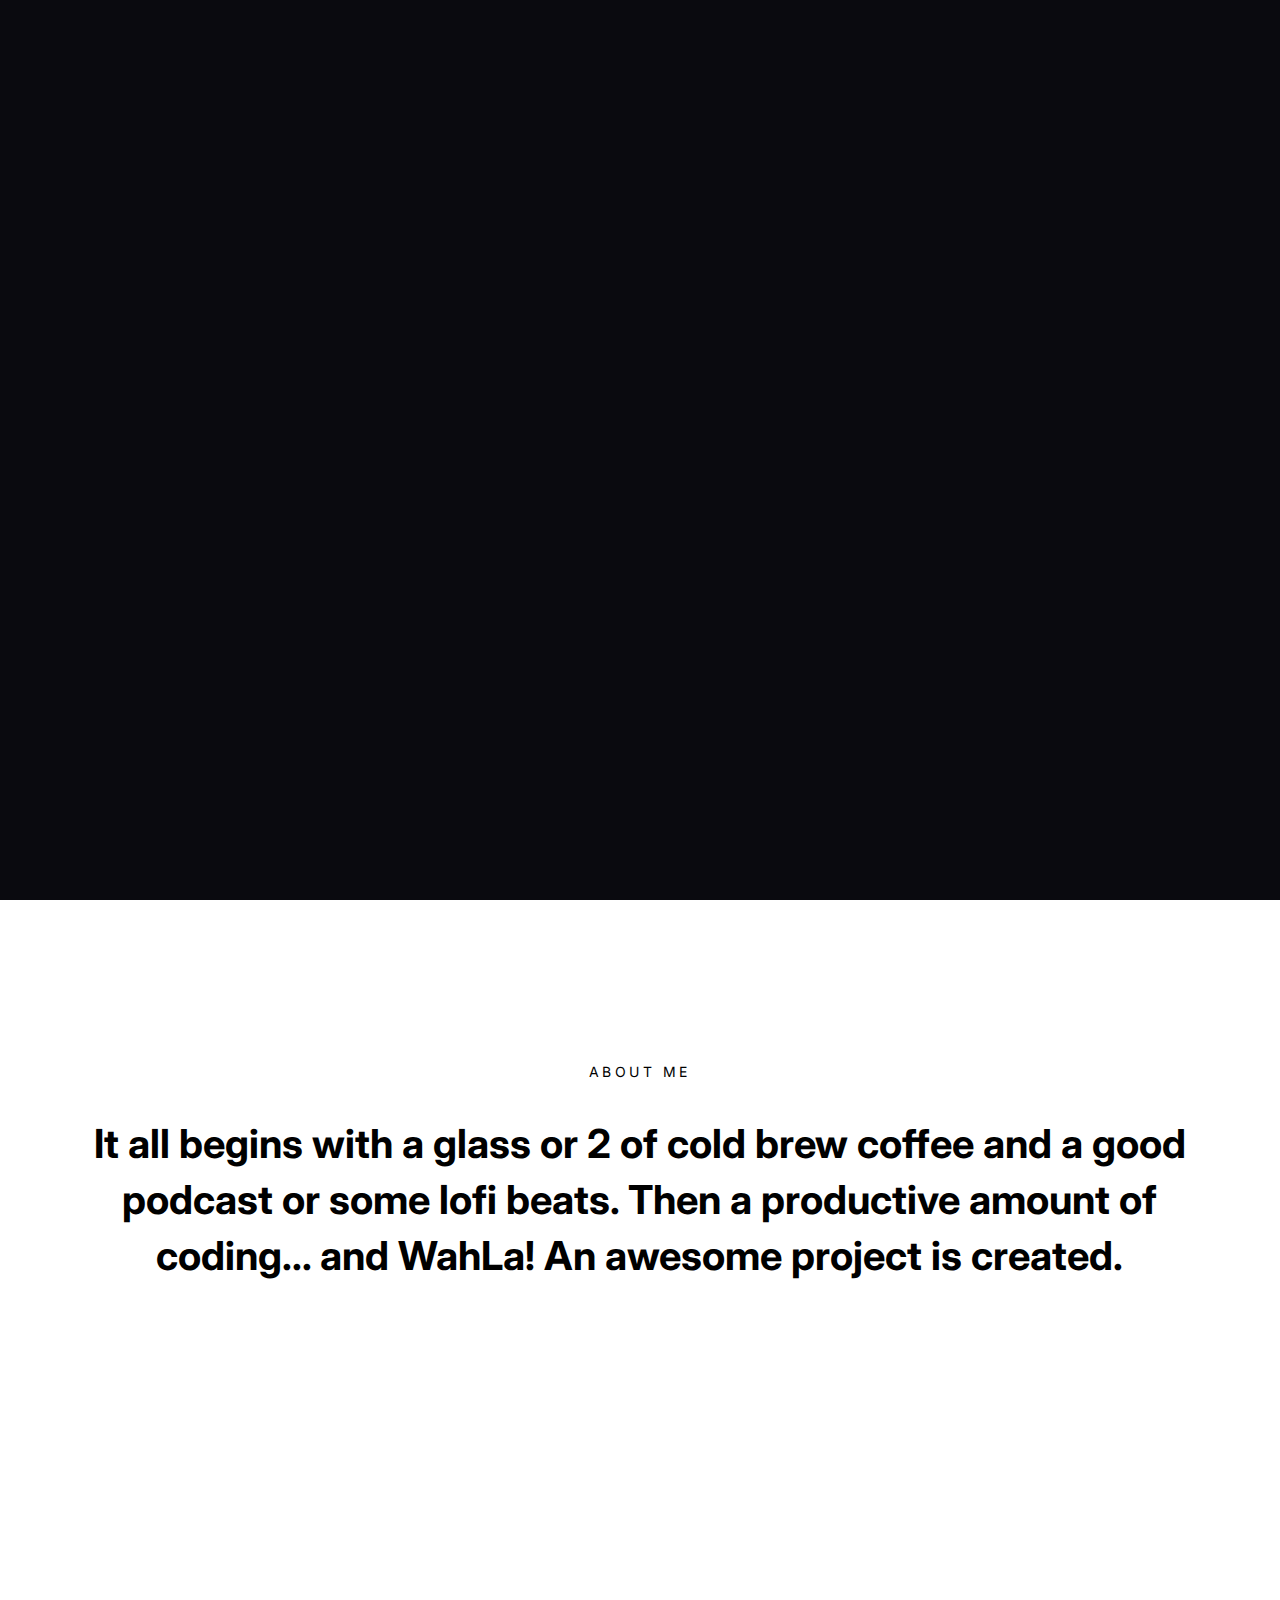
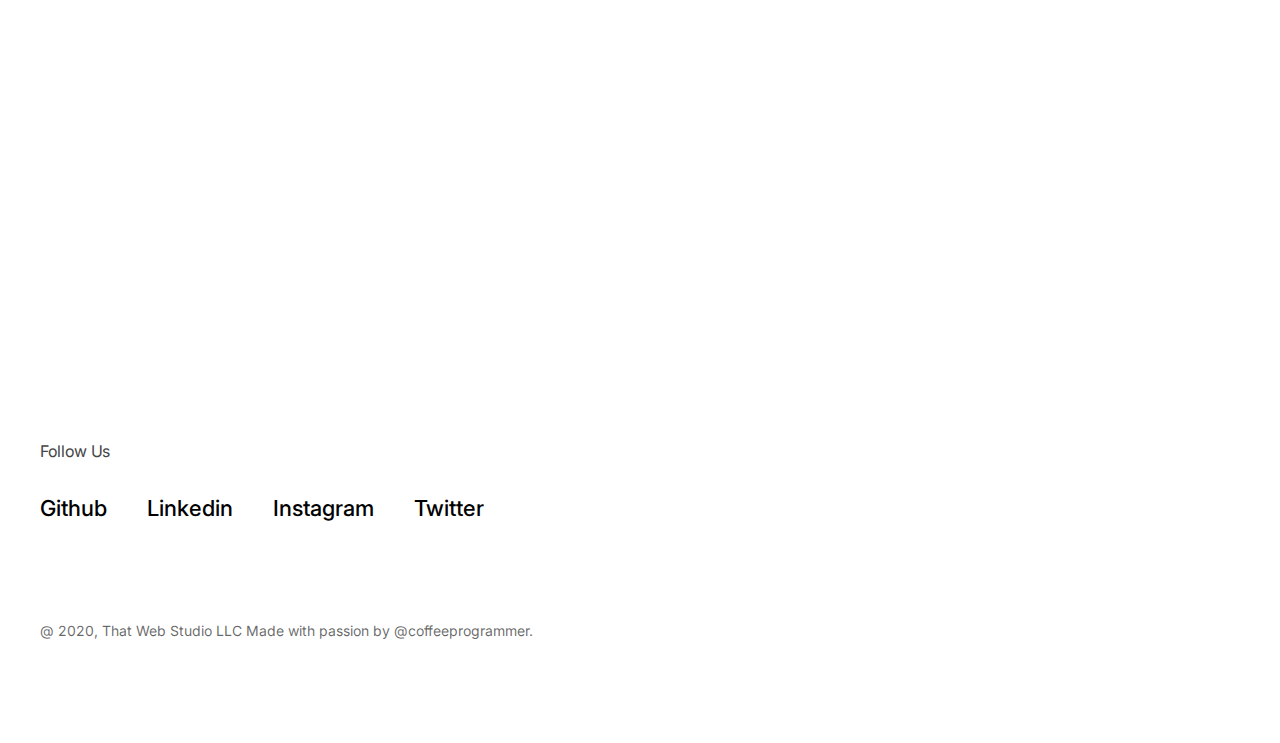
==== commit 0ec20d59: "deleted part of footer" ====
--- a/index.html
+++ b/index.html
@@ -652,7 +652,7 @@
           </div>
           <!-- row end -->
 
-          <!-- row start -->
+          <!-- row start
           <div class="row">
             <div class="col-auto">
               <p class="footer__text text-lg md:text-base">
@@ -664,7 +664,7 @@
               </a>
             </div>
           </div>
-          <!-- row end -->
+         row end -->
 
           <!-- row start -->
           <div class="row">
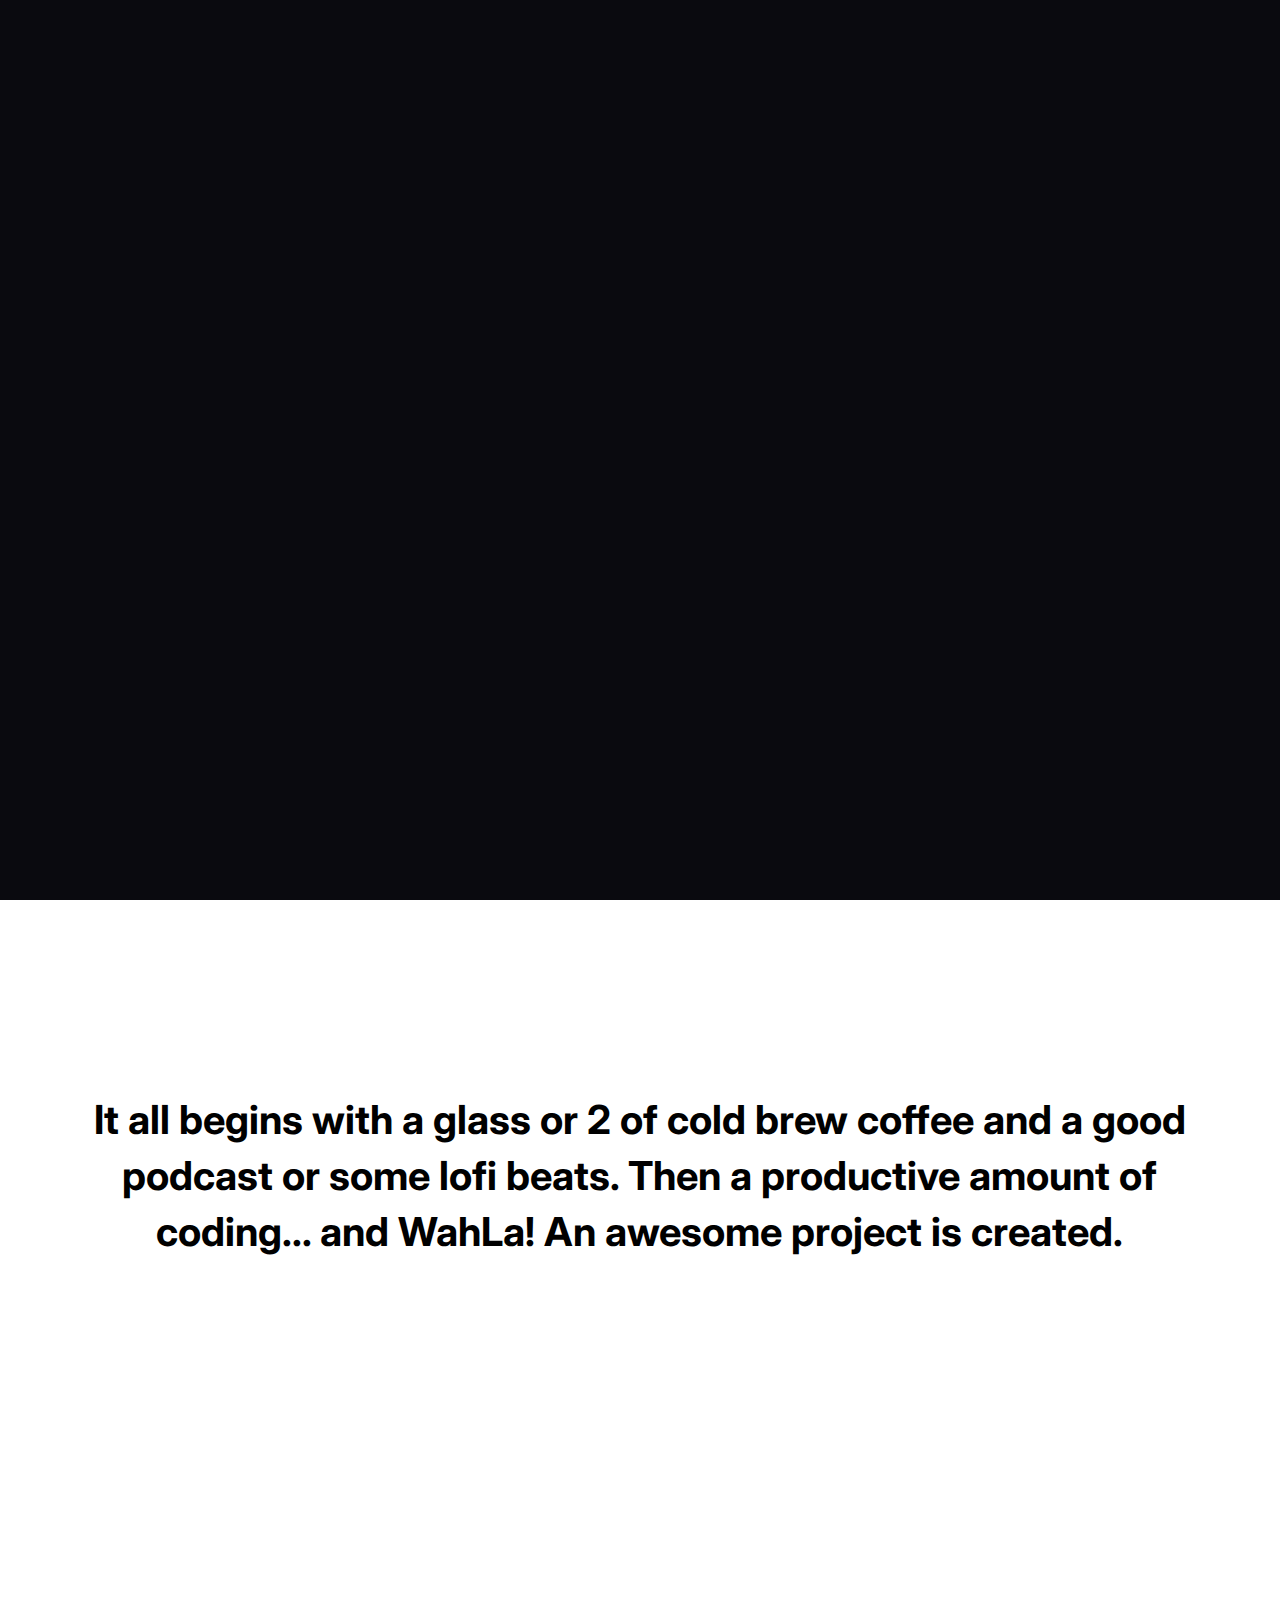
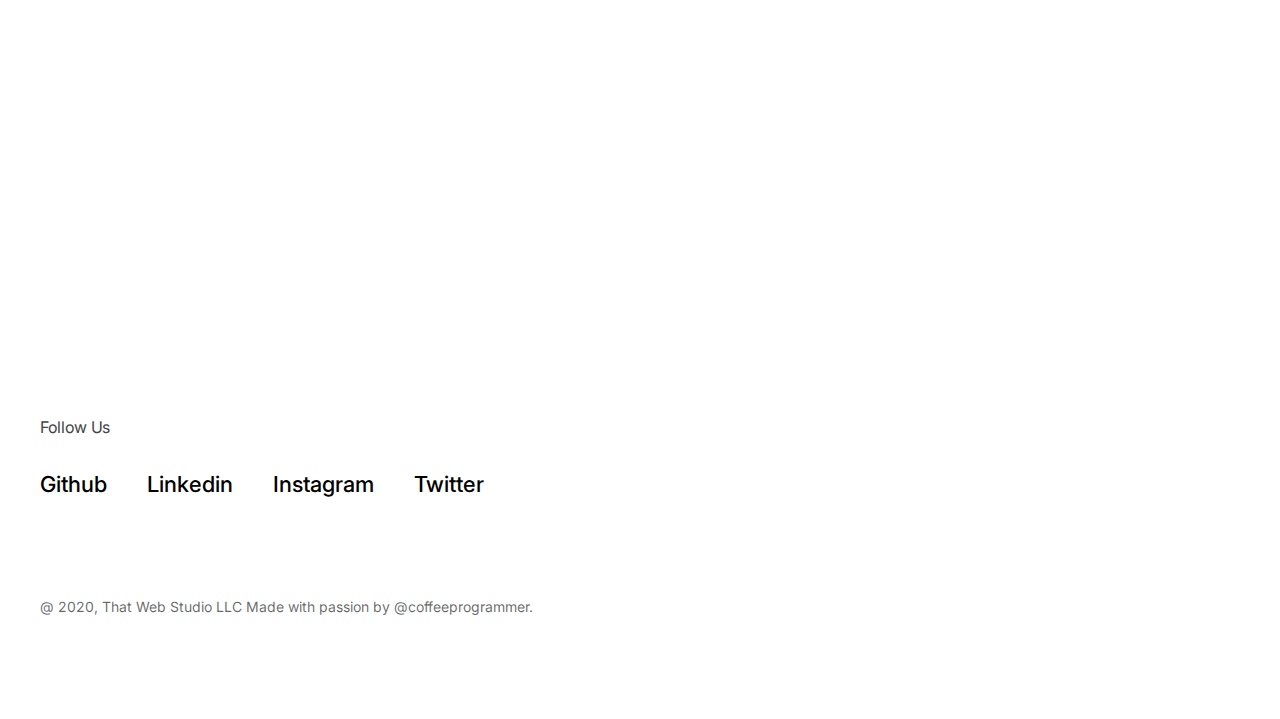
==== commit c3928677: "took off a few h tags" ====
--- a/index.html
+++ b/index.html
@@ -33,6 +33,24 @@
   <meta name="msapplication-TileColor" content="#ffffff">
   <meta name="msapplication-TileImage" content="img/favicon/ms-icon-144x144.png">
   <meta name="theme-color" content="#ffffff">
+  <!-- Primary Meta Tags -->
+<title>Jacob Olenick | Front-End Developer</title>
+<meta name="title" content="Jacob Olenick | Front-End Developer">
+<meta name="description" content="Not your average developer! MERN Stack developer. ">
+
+<!-- Open Graph / Facebook -->
+<meta property="og:type" content="website">
+<meta property="og:url" content="https://www.jacobolenick.dev/">
+<meta property="og:title" content="Jacob Olenick | Front-End Developer">
+<meta property="og:description" content="Not your average developer! MERN Stack developer. ">
+<meta property="og:image" content="images/socialimg.jpg">
+
+<!-- Twitter -->
+<meta property="twitter:card" content="summary_large_image">
+<meta property="twitter:url" content="https://www.jacobolenick.dev/">
+<meta property="twitter:title" content="Jacob Olenick | Front-End Developer">
+<meta property="twitter:description" content="Not your average developer! MERN Stack developer. ">
+<meta property="twitter:image" content="images/socialimg.jpg">
 
   <title>Jacob Olenick | Front-End Engineer</title>
 </head>
@@ -210,13 +228,12 @@
               <div class="masthead__content -left-padding pt-40 z-3">
                 <div data-split="lines" data-split-page-reveal>
                   <p class="masthead__subtitle text-xs uppercase tracking-lg fw-500 mb-40 md:mb-32 js-subtitle">
-                    Hello World
                   </p>
                 </div>
 
                 <div data-split="lines" data-split-page-reveal>
                   <h1 class="masthead__title fw-600 js-title">
-                    Jacob Olenick<br>
+                    Not Your Average<br>
                     Front-End Developer
                   </h1>
                 </div>
@@ -224,7 +241,7 @@
                 <div data-split="lines" data-split-page-reveal>
                   <p class="masthead__text mt-40 md:mt-32 sm:mt-20 js-text">
                     ReactJS and React Native<br>
-                    Previosuly Worked as a UX/UI Designer
+                    Currently Open to New Opportunities.
                   </p>
                 </div>
 
@@ -273,7 +290,6 @@
             <div class="col-xl-11 col-lg-10">
               <div class="sectionHeading -sm">
                 <p class="sectionHeading__subtitle">
-                  About Me
                 </p>
                 <h2 class="sectionHeading__title leading-lg mt-32">
                   It all begins with a glass or 2 of cold brew coffee and a good podcast or some lofi beats. Then a productive amount of coding... and WahLa! An awesome project is created.
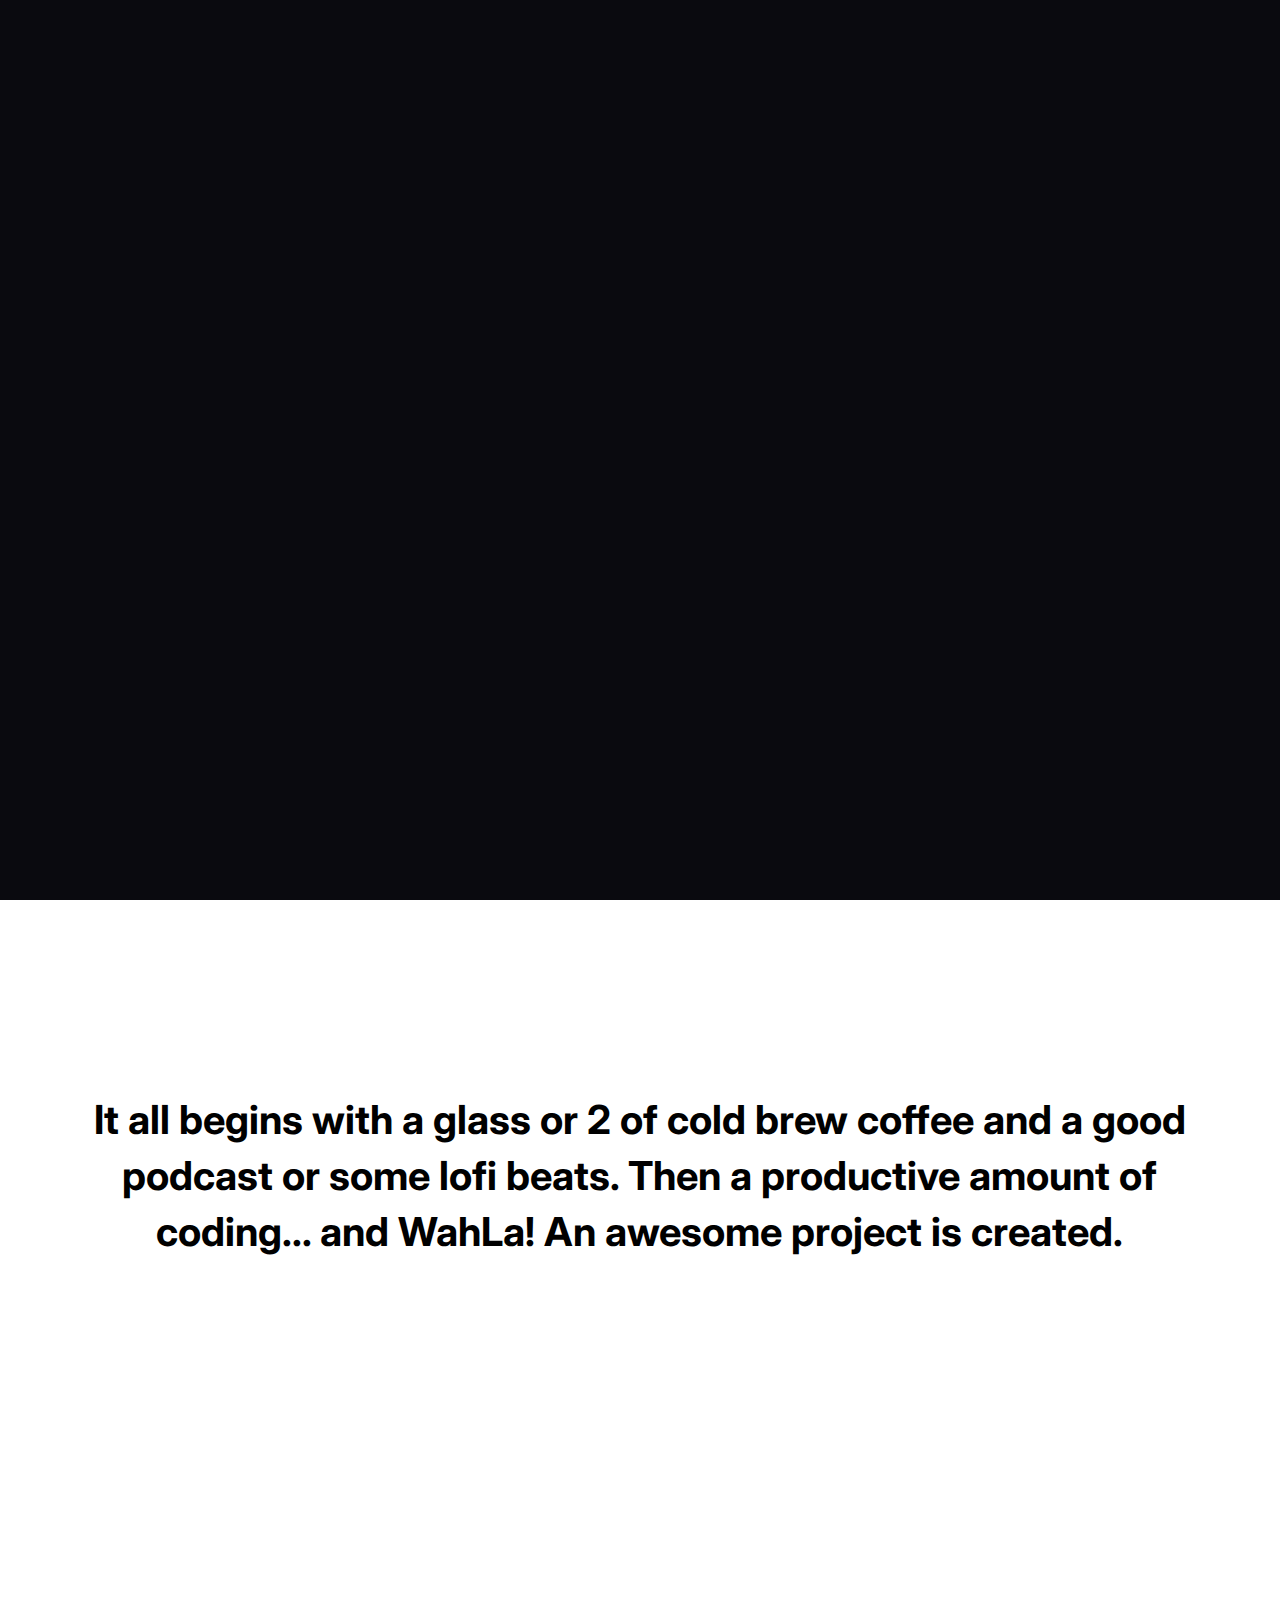
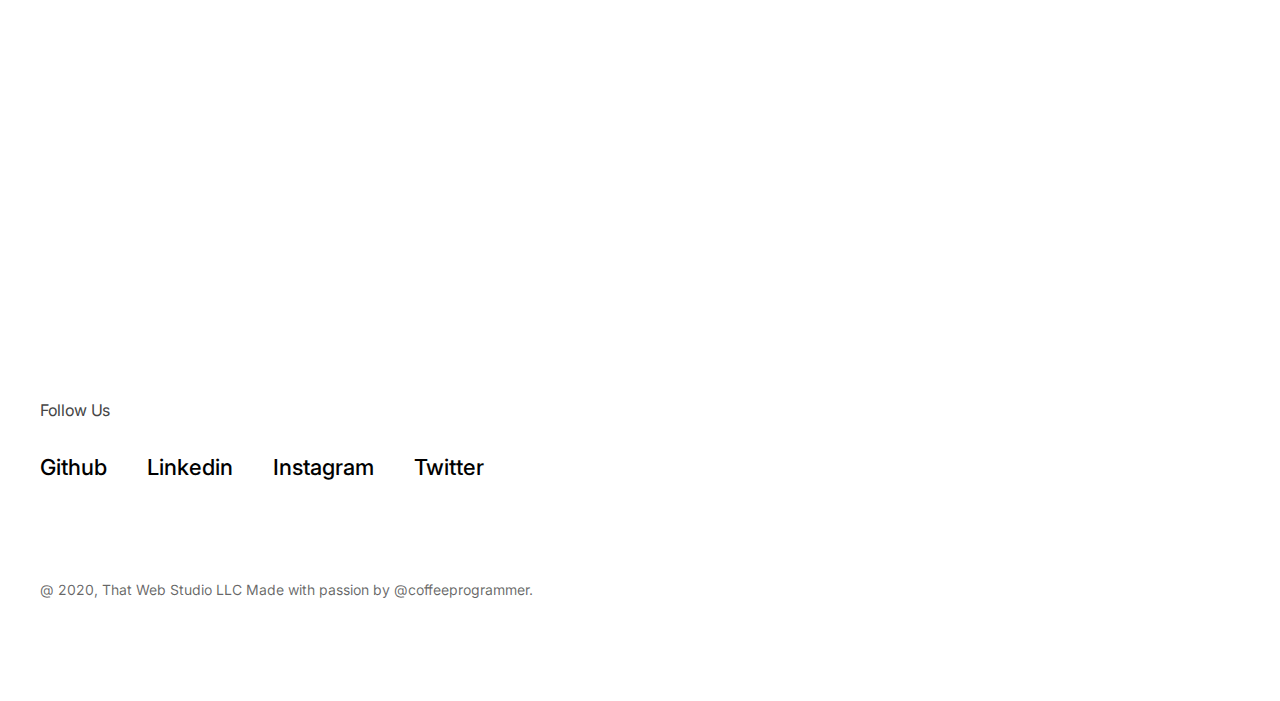
==== commit 08378eff: "updated nave logo" ====
--- a/index.html
+++ b/index.html
@@ -102,10 +102,10 @@
         <div class="header__bar">
           <div class="header__logo js-header-logo">
             <a data-barba href="home-1.html">
-              <img class="header__logo__light js-lazy" data-srcset="images/JACOB OLENICK (1).png" data-src="images/JACOB OLENICK (1).png" alt="Logo">
+              <img class="header__logo__light js-lazy" data-srcset="images/nintendojcb.png" data-src="images/nintendojcb.png" alt="Logo">
             </a>
             <a data-barba href="home-1.html">
-              <img class="header__logo__dark js-lazy" data-srcset="images/JACOB OLENICK (1).png" data-src="images/JACOB OLENICK (1).png" alt="Logo">
+              <img class="header__logo__dark js-lazy" data-srcset="images/nintendojcb.png" data-src="images/nintendojcb.png" alt="Logo">
             </a>
           </div>
 
--- a/css/main.css
+++ b/css/main.css
@@ -3378,7 +3378,7 @@
 
 .contact-form.-type-1 label .form__error {
   display: none;
-  color: red;
+  color: rgb(255, 0, 111);
   font-size: 1rem;
   margin-top: 0.375rem;
 }
@@ -3396,7 +3396,7 @@
 }
 
 .contact-form.-type-1 .ajax-form-alert.is-error .ajax-form-alert__content {
-  background-color: rgba(255, 0, 0, 0.25);
+  background-color: rgba(255, 0, 162, 0.25);
 }
 
 .contact-form.-type-1 .ajax-form-alert.is-success .ajax-form-alert__content {
@@ -3421,7 +3421,7 @@
 
 .contact-form.-type-1 input.-error,
 .contact-form.-type-1 textarea.-error {
-  border-color: red !important;
+  border-color: rgb(255, 0, 111) !important;
 }
 
 /*--------------------------------------------------
@@ -4628,16 +4628,19 @@
   height: 100vh;
   display: flex;
   align-items: flex-end;
+  border: solid black;
 }
 
 .masthead.-type-work-1 .masthead__content {
   padding-top: 16.25rem;
   padding-bottom: 5rem;
+  border: solid black;
 }
 
 @media (max-width: 991px) {
   .masthead.-type-work-1 .masthead__content {
     padding-top: 11.25rem;
+    border: solid black;
   }
 }
 
@@ -4645,6 +4648,7 @@
   .masthead.-type-work-1 .masthead__content {
     padding-top: 8.75rem;
     padding-bottom: 3.75rem;
+    border: solid black;
   }
 }
 
@@ -4652,6 +4656,7 @@
   .masthead.-type-work-1 .masthead__content {
     padding-top: 6.25rem;
     padding-bottom: 2.5rem;
+    border: solid black;
   }
 }
 
@@ -4659,43 +4664,51 @@
   line-height: 1.05;
   font-size: 6.25rem;
   letter-spacing: -0.01em;
+  border: solid black;
 }
 
 @media (max-width: 991px) {
   .masthead.-type-work-1 .masthead__title {
     font-size: 5.625rem;
+    border: solid black;
   }
 }
 
 @media (max-width: 767px) {
   .masthead.-type-work-1 .masthead__title {
     font-size: 4.375rem;
+    border: solid black;
   }
 }
 
 @media (max-width: 575px) {
   .masthead.-type-work-1 .masthead__title {
     font-size: 3.5rem;
+    border: solid black;
   }
 }
 
 .masthead.-type-work-1 .masthead__title .split__line {
   padding-bottom: 0.25rem;
+  border: solid black;
 }
 
 .masthead.-type-work-1 .masthead__info__wrap {
   margin-top: 13.75rem;
+  border: solid black;
 }
 
 @media (max-width: 991px) {
   .masthead.-type-work-1 .masthead__info__wrap {
     margin-top: 8.75rem;
+    border: solid black;
   }
 }
 
 @media (max-width: 575px) {
   .masthead.-type-work-1 .masthead__info__wrap {
     margin-top: 4.5rem;
+    border: solid black;
   }
 }
 
@@ -5358,6 +5371,9 @@
 ---------------------------------------------------*/
 .portfolioCard {
   display: block;
+  border: solid black;
+  padding: 10px;
+  border-radius: 18px;
 }
 
 .portfolioCard__img {
